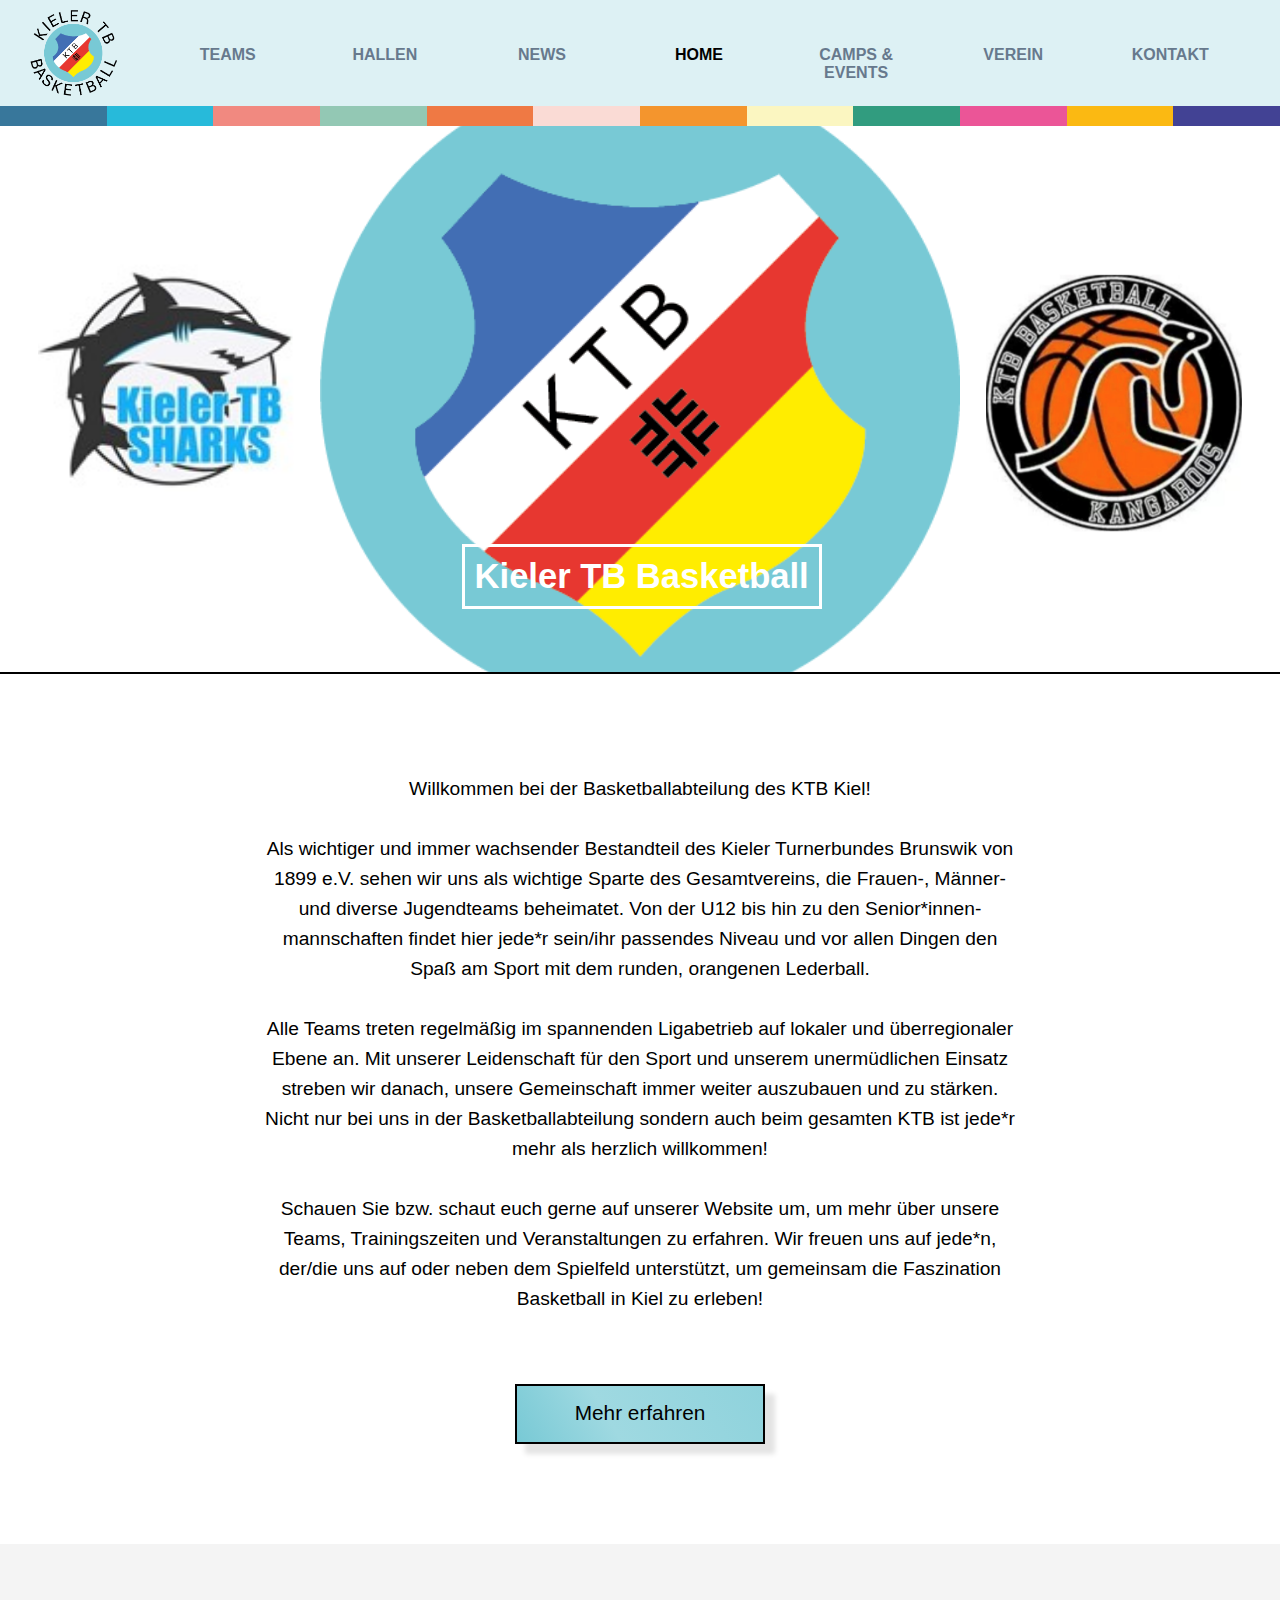
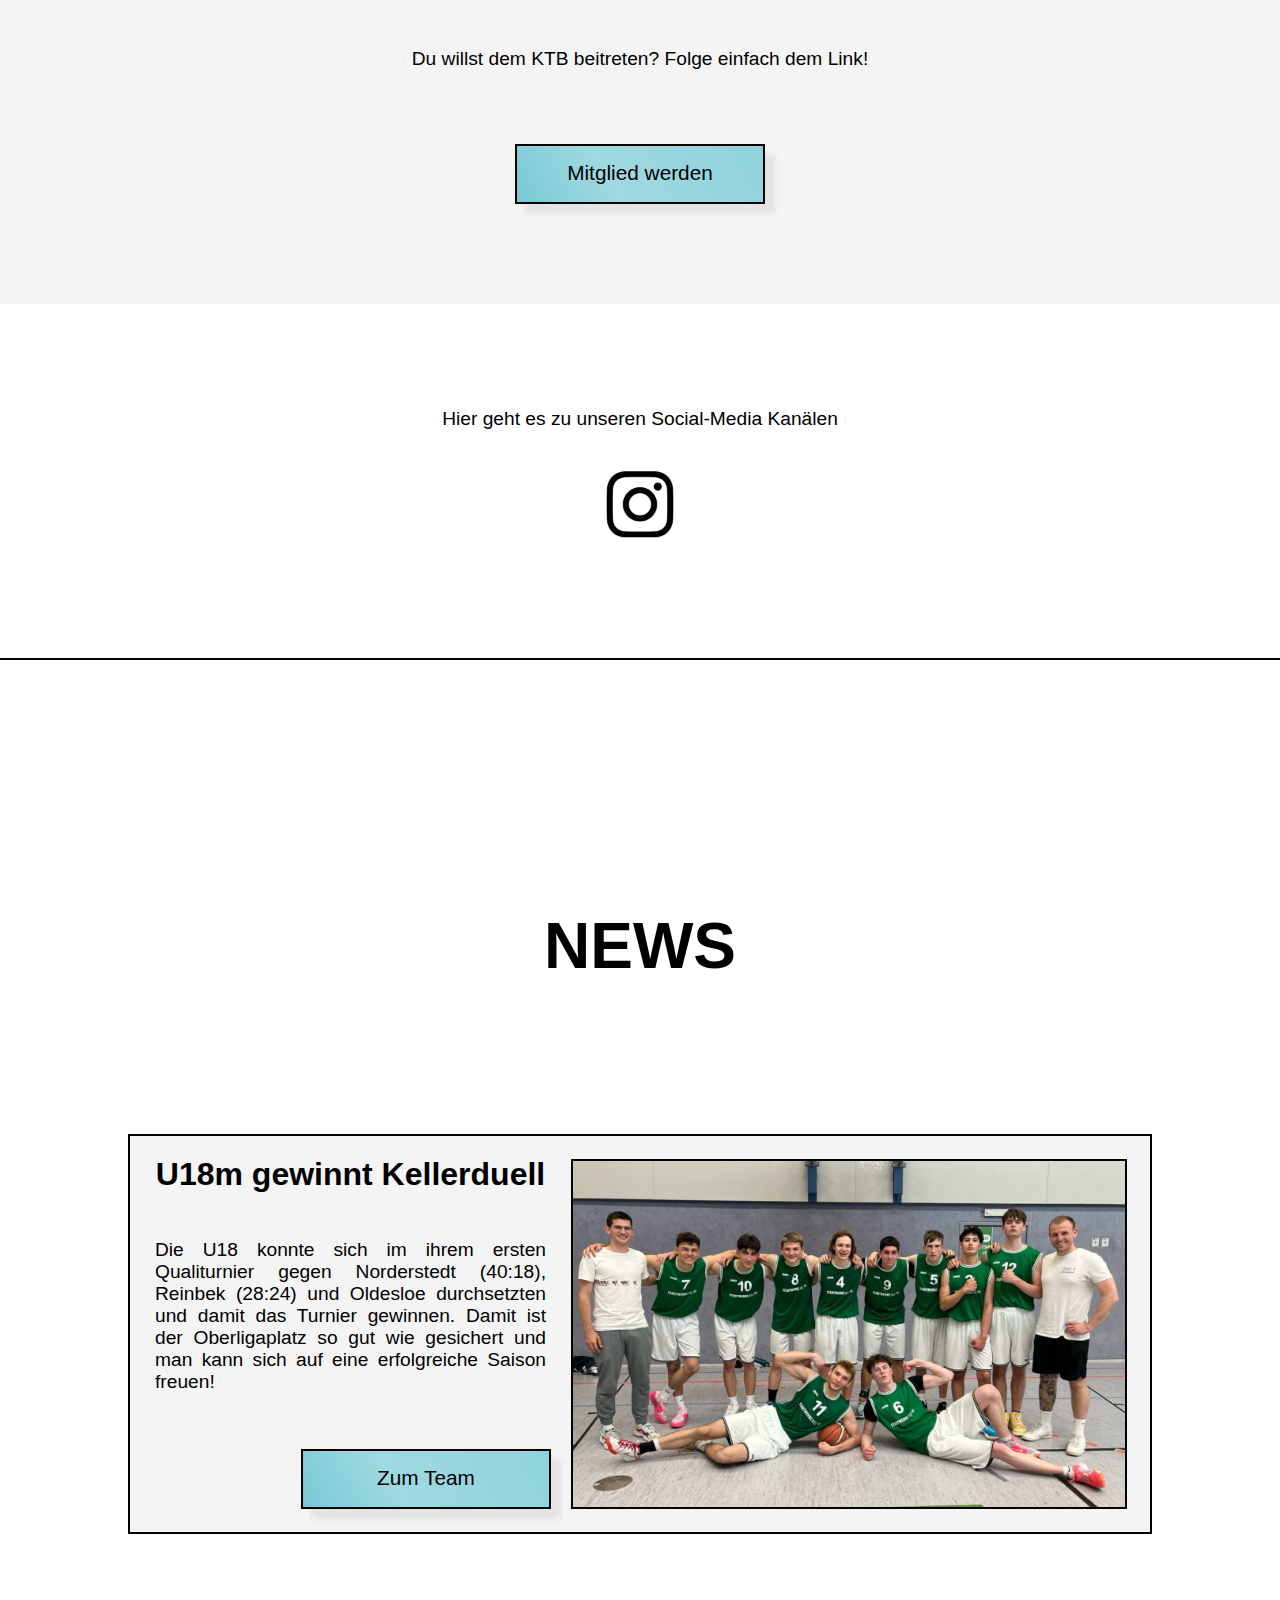
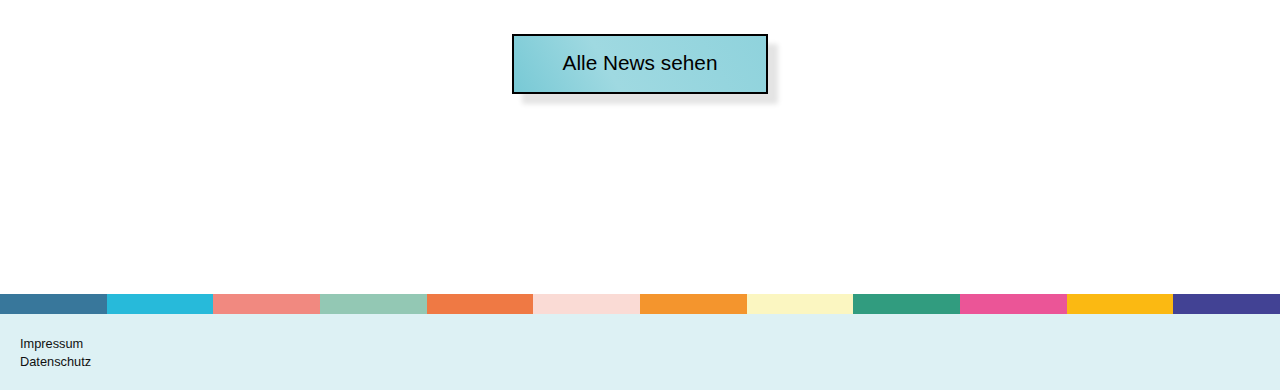
==== index.html @ 19afee9f "1" ====
<!DOCTYPE html>
<html lang="de">
  <head>
    <meta charset="utf-8" />
    <meta name="viewport" content="width=device-width, initial-scale=1.0" />
    <link rel="stylesheet" href="normalize.css" />
    <link rel="stylesheet" href="styles.css" />
    <title>Kieler-TB-Basketball/Home</title>
  </head>
  <body>
    <div class="header-breit">
      <header>
        <h2><a href="index.html"><img class="logo-hilfe" alt="ktb-logo" src="logo-hilfe.png"></a></h2>
        <nav class="nav-bar-breit">
          <ul class="nav-list">
            <a href="teams.html"><li class="nav-item">TEAMS</li></a>
              <a href="hallen.html"><li class="nav-item">HALLEN</li></a>
              <a href="news.html"><li class="nav-item">NEWS</li></a>
              <a href="index.html"><li class="active nav-item">HOME</li></a>
              <a href="camps-events.html"><li class="camps-events-nav-item">CAMPS & EVENTS</li></a>
              <a href="verein.html"><li class="nav-item">VEREIN</li></a>
              <a href="kontakt.html"><li class="nav-item">KONTAKT</li></a>
          </ul>
        </nav>
      </header>
    </div>
    
    <div class="header-schmal">
      <header class="header-schmal">
        <h2><a href="index.html"><img class="logo" alt="ktb-logo" src="ktb-logo.png"></a></h2>
        <h2><a href="index.html"><img class="logo-hilfe" alt="ktb-logo" src="logo-hilfe.png">Kieler TB Basketball</a></h2>
        <div class="nav-dropdown">
          <button class="nav-dropbtn">
            <hr>
            <hr>
            <hr>
          </button>
          <div class="nav-dropdown-content">
            <a href="teams.html">TEAMS</a>
            <a href="hallen.html">HALLEN</a>
            <a href="news.html">NEWS</a>
            <a class="active" href="index.html">HOME</a>
            <a href="camps-events.html">CAMPS & EVENTS</a>
            <a href="verein.html">VEREIN</a>
            <a href="kontakt.html">KONTAKT</a>
          </div>
        </div>
      </header>
    </div>
    <div class="bunte-linie-header-home"></div>

    <main>
      <section class="home-section-1">
        <img class="home-sharks-img" src="sharks-logo.jpg" alt="sharks-logo">
        <img class="home-ktb-img" src="ktb-logo.png" alt="ktb-logo">
        <img class="home-kangaroos-img" src="kangaroos-logo.jpg" alt="kangaroos-logo">
        <div><b>Kieler TB Basketball</b></div>
      </section>
      <section class="home-section-2">
        <p>Willkommen bei der Basketballabteilung des KTB Kiel!<br><br>

          Als wichtiger und immer wachsender Bestandteil des Kieler Turnerbundes Brunswik von 1899 e.V. sehen wir uns als wichtige Sparte des Gesamtvereins, die Frauen-, Männer- und diverse Jugendteams beheimatet. Von der U12 bis hin zu den Senior*innen-mannschaften findet hier jede*r sein/ihr passendes Niveau und vor allen Dingen den Spaß am Sport mit dem runden, orangenen Lederball. <br><br>
          
          Alle Teams treten regelmäßig im spannenden Ligabetrieb auf lokaler und überregionaler Ebene an. Mit unserer Leidenschaft für den Sport und unserem unermüdlichen Einsatz streben wir danach, unsere Gemeinschaft immer weiter auszubauen und zu stärken. Nicht nur bei uns in der Basketballabteilung sondern auch beim gesamten KTB ist jede*r mehr als herzlich willkommen! <br><br>
          
          Schauen Sie bzw. schaut euch gerne auf unserer Website um, um mehr über unsere Teams, Trainingszeiten und Veranstaltungen zu erfahren. Wir freuen uns auf jede*n, der/die uns auf oder neben dem Spielfeld unterstützt, um gemeinsam die Faszination Basketball in Kiel zu erleben!
        </p>
        <a class="link" target="_blank" href="https://kieler-tb.de/">
          <div>Mehr erfahren</div>
        </a>
      </section>
      <section class="home-section-3">
        <p>Du willst dem KTB beitreten? Folge einfach dem Link!
        </p>
        <a class="link" target="_blank" href="https://kieler-tb.de/online-anmeldung/">
          <div>Mitglied werden</div>
        </a>
      </section>
      <section class="home-section-4">
        <p>Hier geht es zu unseren Social-Media Kanälen
        </p>
        <div>
          <a class="link" target="_blank" href="https://www.instagram.com/ktbsharks/?hl=de">
            <img class="ig-logo" src="instagram-logo.png">
          </a>
        </div>
      </section>
      <section class="home-section-5">
        <h3>NEWS</h3>
        <div id="news-u18m" class="news-1">
          <h4>U18m gewinnt Kellerduell</h4>
          <img alt="bild folgt" src="u18m-teamfoto.jpg">
          <p>Die U18 konnte sich im ihrem ersten Qualiturnier gegen Norderstedt (40:18), Reinbek (28:24) und Oldesloe durchsetzten und damit das Turnier gewinnen. Damit ist der Oberligaplatz so gut wie gesichert und man kann sich auf eine erfolgreiche Saison freuen!
          </p> 
          <a href="teams.html#u18m"><div>Zum Team</div></a>
        </div>

        <a class="link" href="news.html">
          <div>Alle News sehen</div>
        </a>
      </section>
    </main>
    <div class="bunte-linie-footer"></div>
    <footer>
      <p><a href="impressum.html" class="impressum">Impressum</a></p>
      <p><a href="datenschutz.html" class="datenschutz">Datenschutz</a></p>
    </footer>
  </body>
</html>
---- styles.css ----
/*TODO
    kontaktformular sendet leere mail
*/

/** Chrome & Edge *//** Chrome & Edge *//** Chrome & Edge *//** Chrome & Edge *//** Chrome & Edge *//** Chrome & Edge *//** Chrome & Edge *//** Chrome & Edge */

@media screen and (-webkit-min-device-pixel-ratio: 0) and (min-resolution: 0.001dpcm) {
    
    @media only screen and (max-width: 1000px) and (min-width: 756px) {
        .camps-events-nav-item {
            padding-top: 12px;
            display: block;
            height: 55px;
            text-align: center;
            margin-top: 0px;
            font-weight: bold;
            color: #67798D;
            transition: color 0.2s linear;
        }
    }

    @media only screen and (min-width: 1001px) {

        .camps-events-nav-item {
            padding-top: 20px;
            display: block;
            height: 55px;
            text-align: center;
            margin-top: 0px;
            font-weight: bold;
            color: #67798D;
            transition: color 0.2s linear;
        }
    }

    @media only screen and (min-width: 800px) {

        html {
            scroll-behavior: smooth;
            overflow-x: hidden;
        }

        a {
            text-decoration: none;
        }
        
        ul {
            list-style-type: none;
        }
        
        body {
            background: var(--color-4);
            color: var(--color-2);
            font-family: Helvetica;
            margin: 0;
            padding: 0;
            width: 100%;
            overflow-x: hidden;
        }

        .header-schmal {
            display: none;
        }
        
        header {
            width: calc(100vw + 20px);
            height: 106px;
            background-color: #DDF1F4;
            display: flex;
            justify-content: space-between;
            align-items: center;
            position: fixed;
            top: 0;
            margin-left: -20px;
            padding-right: 20px;
            z-index: 10;
        }
            
        header h2 a {
            font-size: 3rem;
            text-decoration: none;
            color: var(--color-6);
            font-weight: bold;
            padding-left: 20px;
        }
        
        .logo-hilfe {
            height: 100px;
            background-color: transparent;
            padding: 0.4rem;
            padding: 12px 20px 0 30px;
            z-index: 0;
        }
            
        .nav-bar-breit {
            width: 100%;
            height: 100px;
        }
            
        .nav-list {
            display: flex;
            justify-content: space-evenly;
            flex-wrap: wrap;
            align-items: center;
            padding-inline-start: 0;
            margin-block: 0;
            height: 100%;
        }
            
        .nav-item {
            padding-top: 20px;
            display: block;
            height: 55px;
            text-align: center;
            margin-top: 0px;
            font-weight: bold;
            color: #67798D;
            transition: color 0.2s linear;
        }
            
        .nav-item:hover {
            cursor: pointer;
            color: var(--color-2);
        }

        .camps-events-nav-item:hover {
            cursor: pointer;
            color: var(--color-2);
        }
        
        .active {
            color: var(--color-2);
        }
        
        ul > a {
            color: inherit;
            text-decoration: none;
            width: 12%;
        }
        
        h1 {
            font-size: 1.5rem;
        }

        h3 {
            font-size: 4rem;
            text-align: center;
            padding: 50px;
            margin-top: 200px;
        }
        
        main {
            margin-top: 70px;
        }
        
        footer {
            background-color: #DDF1F4;
            margin-top: 200px;
            width: 100%;
            padding: 20px;
        }

        footer > p > a {
            font-size: 0.8rem;
            color: #101010;
        }

        .bunte-linie-header {
            position: fixed;
            height: 20px;
            width: 100vw;
            background-color: #DDF1F4;
            margin-top: 106px;
            background: linear-gradient(
                90deg, 
                #38779B 8.3333%, 
                #27BADA 8.333%, #27BADA 16.666%, 
                #F18980 16.666%, #F18980 25%, 
                #93C8B4 25%, #93C8B4 33.333%,
                #EF7944 33.333%, #EF7944 41.666%,
                #FADBD5 41.666%, #FADBD5 50%,
                #F4952D 50%, #F4952D 58.333%,
                #FBF6C1 58.333%, #FBF6C1 66.666%,
                #319C7F 66.666%, #319C7F 75%,
                #EB5597 75%, #EB5597 83.333%,
                #FBB912 83.333%, #FBB912 91.666%,
                #424294 91.666%, #424294 100%
            );
            z-index: 1000;
        }

        .bunte-linie-header-home {
            position: fixed;
            height: 20px;
            width: 100vw;
            background-color: #DDF1F4;
            margin-top: 106px;
            background: linear-gradient(
                90deg, 
                #38779B 8.3333%, 
                #27BADA 8.333%, #27BADA 16.666%, 
                #F18980 16.666%, #F18980 25%, 
                #93C8B4 25%, #93C8B4 33.333%,
                #EF7944 33.333%, #EF7944 41.666%,
                #FADBD5 41.666%, #FADBD5 50%,
                #F4952D 50%, #F4952D 58.333%,
                #FBF6C1 58.333%, #FBF6C1 66.666%,
                #319C7F 66.666%, #319C7F 75%,
                #EB5597 75%, #EB5597 83.333%,
                #FBB912 83.333%, #FBB912 91.666%,
                #424294 91.666%, #424294 100%
            );
        }


        .bunte-linie-footer {
            position: relative;
            top: 200px;
            height: 20px;
            width: 100vw;
            background-color: #DDF1F4;
            background: linear-gradient(
                90deg, 
                #38779B 8.3333%, 
                #27BADA 8.333%, #27BADA 16.666%, 
                #F18980 16.666%, #F18980 25%, 
                #93C8B4 25%, #93C8B4 33.333%,
                #EF7944 33.333%, #EF7944 41.666%,
                #FADBD5 41.666%, #FADBD5 50%,
                #F4952D 50%, #F4952D 58.333%,
                #FBF6C1 58.333%, #FBF6C1 66.666%,
                #319C7F 66.666%, #319C7F 75%,
                #EB5597 75%, #EB5597 83.333%,
                #FBB912 83.333%, #FBB912 91.666%,
                #424294 91.666%, #424294 100%
            );
        }
    }

    @media only screen and (max-width: 799px) {

        html {
            scroll-behavior: smooth;
            overflow-x: hidden;
        }

        a {
            text-decoration: none;
        }
        
        ul {
            list-style-type: none;
        }
        
        body {
            background: var(--color-4);
            color: var(--color-2);
            font-family: Helvetica;
            margin: 0;
            padding: 0;
            width: 100vw;
            overflow-x: hidden;
        }

        .header-breit {
            display: none;
        }
        
        header {
            width: calc(100vw + 20px);
            height: 106px;
            background-color: #DDF1F4;
            display: flex;
            justify-content: space-between;
            align-items: center;
            position: fixed;
            top: 0;
            margin-left: -20px;
            padding-right: 20px;
            z-index:10;
        }

        .kontakt-header {
            width: calc(100vw + 20px);
            height: 106px;
            background-color: #DDF1F4;
            display: flex;
            justify-content: space-between;
            align-items: center;
            position: fixed;
            top: 0;
            margin-left: -20px;
            padding-right: 20px;
            z-index:10;
        }
            
        header h2 a {
            font-size: 4vw;
            text-decoration: none;
            color: var(--color-6);
            font-weight: bold;
            padding-left: 20px;
            padding-bottom: 100px;
            margin-left: -10vw;
        }
        
        .logo {
            height: 100px;
            background-color: transparent;
            padding: 0.4rem;
            padding: 12px 20px 0 30px;
            z-index: 0;
            margin-left: 10vw;
        }

        .logo-hilfe {
            display: none;
        }

        .nav-dropbtn {
            background-color: #DDF1F4;
            border: 2px solid var(--color-2);
            border-radius: 10px;
            color: var(--color-2);
            padding: 16px;
            font-size: 2rem;
            cursor: pointer;
            width: 70px;
            height: 50px;
            z-index: 2000;
        }

        .nav-dropbtn > hr {
            width: 30px;
            border: 1px solid var(--color-2);
            position: relative;
        }

        .nav-dropbtn > hr:nth-last-of-type(1) {
            top: -10px;
        }

        .nav-dropbtn > hr:nth-last-of-type(2) {
            top: 0px;
        }

        .nav-dropbtn > hr:nth-last-of-type(3) {
            top: 10px;
        }

        .nav-dropdown {
            position: relative;
            display: inline-block;
            height: 50px;
            z-index: 2000;
        }

        .nav-dropdown-content {
            position: absolute;
            background-color: #DDF1F4;
            border: 2px solid black;
            opacity: 0;
            transition: all 0.25s ease-in; /* here */
            transform: translateY(-10px); /* here */
            margin-top: 2px;
            margin-left: calc(70px - 30vw);
            width: 30vw;
            z-index: 2000;
            pointer-events: none;
        }

        .active {
            color: var(--color-2) !important;
        }

        .nav-dropdown-content > a {
            color: #67798D;
            padding: 12px 16px;
            text-decoration: none;
            display: block;
            transition: color 0.3s;
        }

        .nav-dropdown-content > a:hover {
            color: var(--color-2);
        }

        .nav-dropdown:hover .nav-dropdown-content {
            transform: translateY(0); /* here */
            opacity: 1; /* here */
            z-index: 2000;
            pointer-events: all;
        }

        .nav-dropdown:hover {
            height: 200px;
            margin-top: 150px;
        }
        
        h1 {
            font-size: 1.5rem;
        }

        h3 {
            font-size: 4rem;
            text-align: center;
            padding: 50px;
            margin-top: 200px;
        }
        
        main {
            margin-top: 70px;
        }
        
        footer {
            background-color: #DDF1F4;
            margin-top: 200px;
            width: 100%;
            padding: 20px;
        }

        footer > p > a {
            font-size: 0.8rem;
            color: #101010;
        }

        .bunte-linie-header {
            position: fixed;
            height: 20px;
            width: 100vw;
            background-color: #DDF1F4;
            margin-top: 106px;
            background: linear-gradient(
                90deg, 
                #38779B 12.5%, 
                #27BADA 12.5%, #27BADA 25%, 
                #F18980 25%, #F18980 37.5%, 
                #93C8B4 37.5%, #93C8B4 50%,
                #EF7944 50%, #EF7944 62.5%,
                #FADBD5 62.5%, #FADBD5 75%,
                #F4952D 75%, #F4952D 87.5%,
                #FBF6C1 87.5%, #FBF6C1 100%
            );
            z-index: 1;
        }

        .bunte-linie-header-home {
            position: fixed;
            height: 20px;
            width: 100vw;
            background-color: #DDF1F4;
            margin-top: 106px;
            background: linear-gradient(
                90deg, 
                #38779B 12.5%, 
                #27BADA 12.5%, #27BADA 25%, 
                #F18980 25%, #F18980 37.5%, 
                #93C8B4 37.5%, #93C8B4 50%,
                #EF7944 50%, #EF7944 62.5%,
                #FADBD5 62.5%, #FADBD5 75%,
                #F4952D 75%, #F4952D 87.5%,
                #FBF6C1 87.5%, #FBF6C1 100%
            );
        }

        .bunte-linie-footer {
            position: relative;
            top: 200px;
            height: 20px;
            width: 100vw;
            background-color: #DDF1F4;
            background: linear-gradient(
                90deg, 
                #38779B 12.5%, 
                #27BADA 12.5%, #27BADA 25%, 
                #F18980 25%, #F18980 37.5%, 
                #93C8B4 37.5%, #93C8B4 50%,
                #EF7944 50%, #EF7944 62.5%,
                #FADBD5 62.5%, #FADBD5 75%,
                #F4952D 75%, #F4952D 87.5%,
                #FBF6C1 87.5%, #FBF6C1 100%
            );
        }
    }

    *  {
        font-size: 16px;
        font-family: Arial, sans-serif;
        box-sizing: border-box;
        padding: 0;
        margin: 0;

        --color-1: #78C9D5;
        --color-2: black;
        --color-3: #f4f4f4;
        --color-4: white;
        --color-5: #e4e4e4;
    }


    /*TEAMS*//*TEAMS*//*TEAMS*//*TEAMS*//*TEAMS*//*TEAMS*//*TEAMS*//*TEAMS*//*TEAMS*//*TEAMS*//*TEAMS*//*TEAMS*//*TEAMS*//*TEAMS*//*TEAMS*//*TEAMS*/

    @media only screen and (max-width: 599px) {

        .teams-section-1 {
            background: linear-gradient(
                var(--color-4) 70%, var(--color-3)
            );
            height: 500px;
            width: 100vw;
        }

        .teams-section-3 {
            background: linear-gradient(
                var(--color-3), var(--color-4)
            );
            height: 50px;
            width: 100vw;
        }

        /* Style The Dropdown Button */
        .dropbtn-1, .dropbtn-2, .dropbtn-3, .dropbtn-4{
            background-color: var(--color-3);
            color: var(--color-2);
            padding: 16px;
            font-size: 16px;
            border: 2px solid var(--color-2);
            cursor: pointer;
            width: 40vw;
            height: 70px;
            margin-left: 30vw;
            margin-top: 20px;
            transition: all 0.25s ease-in;
        }

        /* Dropdown Content (Hidden by Default) */
        .dropdown-content-1, .dropdown-content-2, .dropdown-content-3, .dropdown-content-4 {
            opacity: 0;
            position: absolute;
            background-color: #f9f9f9;
            border: 2px solid var(--color-2);
            z-index: 1;
            margin-top: -2px;
            margin-left: 30vw;
            width: 30vw;
            transition: all 0.25s ease-in; /* here */
            transform: translateY(-10px); /* here */
        }

        /* Links inside the dropdown */
        .dropdown-content-1 > a > div, .dropdown-content-2 > a > div, .dropdown-content-3 > a > div, .dropdown-content-4 > a > div  {
            color: var(--color-2);
            padding: 12px 16px;
            text-decoration: none;
            display: block;
            transition: color 0.3s;
        }

        .dropdown-content-1 > a > div:hover, .dropdown-content-2 > a > div:hover, .dropdown-content-3 > a > div:hover, .dropdown-content-4 > a > div:hover  {
            color: var(--color-1);
        }

        /* Change color of dropdown links on hover */
        .dropdown-content a:hover {background-color: #f1f1f1}

        /* Show the dropdown menu on hover */
        .dropdown-1:hover .dropdown-content-1 {
            transform: translateY(0); /* here */
            opacity: 1; /* here */
        }

        .dropdown-2:hover .dropdown-content-2 {
            transform: translateY(0); /* here */
            opacity: 1; /* here */
        }

        .dropdown-3:hover .dropdown-content-3 {
            transform: translateY(0); /* here */
            opacity: 1; /* here */
        }

        .dropdown-4:hover .dropdown-content-4 {
            transform: translateY(0); /* here */
            opacity: 1; /* here */
        }  

        .dropdown-1:hover ~ .dropdown-2 > .dropbtn-2 {
            margin-top: 150px;
        }

        .dropdown-2:hover ~ .dropdown-3 > .dropbtn-3 {
            margin-top: 150px;
        }

        .dropdown-3:hover ~ .dropdown-4 > .dropbtn-4 {
            margin-top: 250px;
        }

    }

    @media only screen and (max-width: 599px){

        .teams-section-2 {
            background-color: var(--color-3);
            padding-top: 50px;
            padding-bottom: 100px;
        }

        .teams-section-2a {
            background-color: var(--color-4);
            border: 2px solid var(--color-2);
            width: 90vw;
            height: fit-content;
            margin: 50px auto;
            scroll-margin-top: 140px;
        }

        .teams-section-2a > h4 {
            font-size: 2rem;
            text-align: center;
            margin: 30px 20px 0 20px;
        }

        .teams-section-2a > img {
            top: 450px;
            width: 80vw;
            height: 50.4vw;
            border: 2px solid var(--color-2);
            box-shadow: 10px 10px 5px var(--color-3);
            margin: 20px 0 0 20px;
        }

        .teams-section-2a > hr {
            display: none;
        }

        .teams-section-2a > div > h5 > b {
            font-size: 1.3rem;
            margin-left: 20px;
        }

        .teams-table {
            width: 80vw;
            max-width: 350px;
            overflow-x: auto;
        }

        .teams-table, th, td {
            border: 2px solid var(--color-2);
            border-collapse: collapse;
            padding: 5px;
            margin: 5px 20px 0 20px;
        }

        .teams-th {
            font-size: 1.2rem;
        }

        .teams-kontakt {
            position: relative;
            top: -240px;
            grid-area: 4 / 1 / 4 / 1;
            margin-top: 290px;
            margin-left: 20px;
            width: 300px;
        }

        .teams-kontakt > p > b {
            font-size: 1.3rem;
            font-weight: 800;
        }

        .teams-kontakt > p:last-of-type  {
            font-size: 1.2rem;
            margin-top: 10px;
        }

        .teams-kontakt > a:hover {
            color: var(--color-1);
        }

        .teams-kontakt > a {
            color: var(--color-2);
            transition: color 0.2s;
            font-size: 1.2rem;
            margin-left: 3px;
        }

        .teams-section-2a > a {
            grid-area: 4 / 3 / 4 / 3;
        }

        .teams-section-2a > a > div {
            background: linear-gradient(
                60deg, var(--color-1), #9FD9E1 20%, var(--color-1)
            )var(--x, 0)/ 200%;
            width: 70%;
            min-width: 190px;
            padding-top: 15px;
            height: 60px;
            margin: -180px 20px 20px 13vw;
            text-align: center;
            border: 2px solid var(--color-2);
            color: var(--color-2);
            font-size: 1.3rem;
            transition: 0.5s;
            box-shadow: 10px 10px 5px var(--color-5);
        }

        .teams-section-2a > a > div:hover {
            --x: 100%; 
        }

        .teams-section-2a > p:first-of-type {
            font-size: 1rem;
            margin: 30px 20px 30px 20px;
            width: 80vw;
            text-align: justify;
            overflow-y: overlay;
            scrollbar-color: var(--color-1);
        }

    }


    @media only screen and (min-width: 1218px) {

        .teams-section-2 {
            background-color: var(--color-3);
            padding-top: 50px;
            padding-bottom: 100px;
        }

        .teams-section-2a {
            background-color: var(--color-4);
            border: 2px solid var(--color-2);
            width: 90vw;
            height: calc(710px + 20vw);
            margin: 50px auto;
            display: grid;
            grid-template-columns: 1fr 1fr 1fr;
            grid-template-rows: 0.5fr 3fr 2fr 1fr;
            scroll-margin-top: 140px;
        }

        .teams-section-2a > h4 {
            grid-area: 1 / 1 / 1 / 4;
            font-size: 2rem;
            text-align: center;
            margin-top: 30px;
        }

        .teams-section-2a > img {
            grid-area: 2 / 1 / 2 / 3;
            width: 50vw;
            height: 31.5vw;
            border: 2px solid var(--color-2);
            box-shadow: 10px 10px 5px var(--color-3);
            margin: 20px 0 0 20px;
        }

        .teams-section-2a > hr:first-of-type {
            grid-area: 3 / 1 / 5 / 1;
            width: 0;
            height: 94%;
            border: 1px solid var(--color-2);
            margin: 12px 0 0 calc(300px + 5vw);
        }

        .teams-section-2a > hr:last-of-type {
            grid-area: 3 / 2 / 5 / 2;
            width: 0;
            height: 94%;
            border: 1px solid var(--color-2);
            margin: 12px 0 0 calc(-252px + 21vw);
        }

        .teams-section-2a > div {
            grid-area: 3 / 1 / 5 / 1;
        }

        .teams-section-2a > div > h5 > b {
            font-size: 1.3rem;
            margin-left: 20px;
        }

        .teams-section-2a > div > h5 {
            margin: 40px 20px 0 0;
        }

        .teams-table {
            width: 300px;
        }

        .teams-table, th, td {
            border: 2px solid var(--color-2);
            border-collapse: collapse;
            padding: 10px;
            margin-left: 20px;
            margin-top: 5px;
        }

        .teams-kontakt {
            grid-area: 3 / 2 / 5 / 2;
            margin-top: 40px;
            margin-left: calc(270px + 10vw);
            width: 19vw;
        }

        .teams-kontakt > p > b {
            font-size: 1.3rem;
            font-weight: 800;
        }

        .teams-kontakt > p:last-of-type  {
            font-size: 1.2rem;
            margin-top: 10px;
        }

        .teams-kontakt > a:hover {
            color: var(--color-1);
        }

        .teams-kontakt > a {
            color: var(--color-2);
            transition: color 0.2s;
            font-size: 1.2rem;
            margin-left: 3px;
        }

        .teams-section-2a > a {
            grid-area: 4 / 1 / 4 / 1;
        }

        .teams-section-2a > a > div {
            background: linear-gradient(
                60deg, var(--color-1), #9FD9E1 20%, var(--color-1)
            )var(--x, 0)/ 200%;
            width: 50%;
            min-width: 250px;
            max-width: 300px;
            padding-top: 15px;
            height: 60px;
            margin-left: 20px;
            margin-top: 55px;
            text-align: center;
            border: 2px solid var(--color-2);
            color: var(--color-2);
            font-size: 1.3rem;
            transition: 0.5s;
            box-shadow: 10px 10px 5px var(--color-5);
        }

        .teams-section-2a > a > div:hover {
            --x: 100%; 
        }

        .teams-section-2a > p:first-of-type {
            grid-area: 2 / 3 / 4 / 3;
            margin-left: calc(-50px - 12vw);
            margin-top: 20px;
            width: 150%;
            text-align: justify;
            font-size: 1rem;
        }

        .klein {
            font-size: 0.8rem;
        }

    }

    @media only screen and (min-width: 600px) and (max-width: 1217px){

        .hide {
            display: none;
        }

        .teams-section-2 {
            background-color: var(--color-3);
            padding-top: 50px;
            padding-bottom: 100px;
        }

        .teams-section-2a {
            background-color: var(--color-4);
            border: 2px solid var(--color-2);
            width: 90vw;
            height: calc(670px + 20vw);
            margin: 50px auto;
            display: grid;
            grid-template-columns: 1fr 1fr 1fr;
            grid-template-rows: 1fr 3fr 2fr 1fr;
            scroll-margin-top: 140px;
        }

        .teams-section-2a > h4 {
            grid-area: 1 / 1 / 1 / 4;
            font-size: 2rem;
            text-align: center;
            margin-top: 30px;
        }

        .teams-section-2a > img {
            top: 450px;
            grid-area: 2 / 1 / 2 / 3;
            width: 50vw;
            height: 31.5vw;
            border: 2px solid var(--color-2);
            box-shadow: 10px 10px 5px var(--color-3);
            margin: 20px 0 0 20px;
        }

        .teams-section-2a > hr:first-of-type {
            grid-area: 3 / 1 / 5 / 1;
            width: 49.5vw;
            height: 0;
            border: 1px solid var(--color-2);
            margin-left: 12px;
            position: relative;
            top: calc(-230px + 10vw);
            
        }

        .teams-section-2a > hr:last-of-type {
            grid-area: 2 / 1 / 2 / 3;
            width: 0;
            /*height: 92%;*/
            height: calc(646px - 11.5vw - 90px);
            border: 1px solid var(--color-2);
            margin: calc(31.5vw + 30px) 0 0 calc(50vw + 18px);
            
        }

        .teams-section-2a > div {
            grid-area: 3 / 1 / 5 / 1;
        }

        .teams-section-2a > div > h5 > b {
            font-size: 1.3rem;
            margin-left: 20px;
        }

        .teams-section-2a > div > h5 {
            position: relative;
            top: calc(-540px + 10vw);
        }

        .teams-table {
            width: 280px;
            position: relative;
            top: calc(-540px + 10vw);
        }

        .teams-table, th, td {
            border: 2px solid var(--color-2);
            border-collapse: collapse;
            padding: 5px;
            margin: 5px 20px 0 20px;
        }

        .teams-th {
            font-size: 1.2rem;
        }

        .teams-kontakt {
            position: relative;
            top: calc(-500px + 10vw);
            grid-area: 4 / 1 / 4 / 1;
            margin-top: 290px;
            margin-left: 20px;
            width: 300px;
        }

        .teams-kontakt > p > b {
            font-size: 1.3rem;
            font-weight: 800;
        }

        .teams-kontakt > p:last-of-type  {
            font-size: 1.2rem;
            margin-top: 10px;
        }

        .teams-kontakt > a:hover {
            color: var(--color-1);
        }

        .teams-kontakt > a {
            color: var(--color-2);
            transition: color 0.2s;
            font-size: 1.2rem;
            margin-left: 3px;
        }

        .teams-section-2a > a {
            grid-area: 4 / 3 / 4 / 3;
        }

        .teams-section-2a > a > div {
            background: linear-gradient(
                60deg, var(--color-1), #9FD9E1 20%, var(--color-1)
            )var(--x, 0)/ 200%;
            width: 70%;
            min-width: 190px;
            padding-top: 15px;
            height: 60px;
            margin-left: calc(-210px + 10vw);
            margin-right: 20px;
            margin-top: -270px;
            text-align: center;
            border: 2px solid var(--color-2);
            color: var(--color-2);
            font-size: 1.3rem;
            transition: 0.5s;
            box-shadow: 10px 10px 5px var(--color-5);
        }

        .teams-section-2a > a > div:hover {
            --x: 100%; 
        }

        .teams-section-2a > p:first-of-type {
            font-size: 1rem;
            margin: 30px 25px 100px calc(-15vw - 60px);
            width: 250%;
            text-align: justify;
            overflow-y: overlay;
            scrollbar-color: var(--color-1);
        }

    }

    @media only screen and (min-width: 600px) {

        .teams-section-1 {
            background: linear-gradient(
                var(--color-4) 70%, var(--color-3)
            );
            height: 200px;
            width: 100vw;
            display: flex;
            justify-content: space-evenly;
        }

        .teams-section-3 {
            background: linear-gradient(
                var(--color-3), var(--color-4)
            );
            height: 50px;
            width: 100vw;
        }

        /* Style The Dropdown Button */
        .dropbtn-1, .dropbtn-2, .dropbtn-3, .dropbtn-4 {
            background-color: var(--color-3);
            color: var(--color-2);
            padding: 16px;
            font-size: 16px;
            border: 2px solid var(--color-2);
            cursor: pointer;
            width: 20vw;
            height: 70px;
        }

        /* The container <div> - needed to position the dropdown content */
        .dropdown {
            position: relative;
            display: inline-block;
        }

        /* Dropdown Content (Hidden by Default) */
        .dropdown-content-1, .dropdown-content-2, .dropdown-content-3, .dropdown-content-4 {
            position: absolute;
            background-color: #f9f9f9;
            border: 2px solid var(--color-2);
            z-index: 1;
            margin-top: -2px;
            width: 18vw;
            opacity: 0;
            transition: all 0.25s ease-in; /* here */
            transform: translateY(-10px); /* here */
        }

        /* Links inside the dropdown */
        .dropdown-content-1 > a > div, .dropdown-content-2 > a > div, .dropdown-content-3 > a > div, .dropdown-content-4 > a > div  {
            color: var(--color-2);
            padding: 12px 16px;
            text-decoration: none;
            display: block;
            transition: color 0.3s;
        }

        .dropdown-content-1 > a > div:hover, .dropdown-content-2 > a > div:hover, .dropdown-content-3 > a > div:hover, .dropdown-content-4 > a > div:hover  {
            color: var(--color-1);
        }

        /* Change color of dropdown links on hover */
        .dropdown-content a:hover {background-color: #f1f1f1}

        /* Show the dropdown menu on hover */
        .dropdown-1:hover .dropdown-content-1 {
            transform: translateY(0); /* here */
            opacity: 1; /* here */
        }

        .dropdown-2:hover .dropdown-content-2 {
            transform: translateY(0); /* here */
            opacity: 1; /* here */
        }

        .dropdown-3:hover .dropdown-content-3 {
            transform: translateY(0); /* here */
            opacity: 1; /* here */
        }

        .dropdown-4:hover .dropdown-content-4 {
            transform: translateY(0); /* here */
            opacity: 1; /* here */
        }

        /* Change the background color of the dropdown button when the dropdown content is shown */
        .dropdown:hover .dropbtn {
            background-color: #3e8e41;
        }

    }


    /*HALLEN*//*HALLEN*//*HALLEN*//*HALLEN*//*HALLEN*//*HALLEN*//*HALLEN*//*HALLEN*//*HALLEN*//*HALLEN*//*HALLEN*//*HALLEN*//*HALLEN*//*HALLEN*/

    @media only screen and (min-width: 800px) {

        .hallen-maps-karte {
            width: 40%;
            height: 60vh;
            border: 2px solid var(--color-2);
            box-shadow: 10px 10px 5px var(--color-3);
        }

        .hallen-section-1 {
            display: flex;
            justify-content: space-evenly;
            margin: 20px;
        }

        .hallen-table, th, td {
            border: 2px solid var(--color-2);
            border-collapse: collapse;
            padding: 10px;
        }

        .hallen-table {
            width: 40%;
            height: 60vh;
            box-shadow: 10px 10px 5px var(--color-3);
        }

        th {
            background-color: var(--color-5);
            font-size: 1.5rem;
            text-align: left;
        }   

        .hallen-grau {
            background-color: var(--color-3);
        }

    }

    @media only screen and (max-width: 799px) {

        .hallen-maps-karte {
            width: 80vw;
            height: 60vh;
            border: 2px solid var(--color-2);
            box-shadow: 10px 10px 5px var(--color-3);
            margin-top: 20px;
            margin-left: calc(10vw - 20px);
        }

        .hallen-section-1 {
            margin: 20px;
        }

        .hallen-table, th, td {
            border: 2px solid var(--color-2);
            border-collapse: collapse;
            padding: 10px;
        }

        .hallen-table {
            width: 80vw;
            height: 60vh;
            box-shadow: 10px 10px 5px var(--color-3);
            margin: 20px auto;
        }

        th {
            background-color: var(--color-5);
            font-size: 1.5rem;
            text-align: left;
        }   

        .hallen-grau {
            background-color: var(--color-3);
        }

    }




    /*NEWS*//*NEWS*//*NEWS*//*NEWS*//*NEWS*//*NEWS*//*NEWS*//*NEWS*//*NEWS*//*NEWS*//*NEWS*//*NEWS*//*NEWS*//*NEWS*//*NEWS*//*NEWS*//*NEWS*//*NEWS*/

    @media only screen and (min-width:600px) {

        .news-filter-beschreibung {
            margin: 100px 0 0px 20vw;
            width: 40vw;
            max-width: 700px;
            border: 2px solid var(--color-2);
            background-color: var(--color-3);
            height: 70px;
            padding-left: 20px;
            padding-top: 20px;
            font-size: 1.3rem;
        }

        .news-dropdown {
            width: 20vw;
            height: 70px;
            margin-left: calc(5px + 60vw);
            z-index: 0;
            position: relative;
            display: inline-block;
            top: -70px;
        }

        .news-dropbtn {
            background-color: var(--color-3);
            color: var(--color-2);
            padding: 16px;
            font-size: 16px;
            border: 2px solid var(--color-2);
            cursor: pointer;
            width: 20vw;
            height: 70px;
            top:-143px;
            margin-left: calc(5px + 60vw);
            z-index: -1;
            position: relative;
            display: inline-block;
        }

        /* Dropdown Content (Hidden by Default) */
        .news-dropdown-content-1 {
            display: none;
            position: absolute;
            background-color: #f9f9f9;
            border: 2px solid var(--color-2);
            z-index: -1;
            margin-top: 68px;
            width: 18vw;
            height: 210px;
            overflow-y: scroll;
        }

        /* Links inside the dropdown */
        .news-dropdown-content-1 > a > div {
            color: var(--color-2);
            padding: 12px 16px;
            text-decoration: none;
            display: block;
            transition: color 0.3s;
        }

        .news-dropdown-content-1 > a > div:hover{
            color: var(--color-1);
        }

        /* Show the dropdown menu on hover */
        .news-dropdown:hover .news-dropdown-content-1 {
            display: block;
        }

        .news-ende {
            text-align: center;
        }

        .news-untertitel {
            margin-top: 100px;
        }

    }

    @media only screen and (max-width:599px) {

        .news-filter-beschreibung {
            margin: 100px 0 0px 10vw;
            width: 50vw;
            max-width: 700px;
            border: 2px solid var(--color-2);
            background-color: var(--color-3);
            height: 70px;
            padding-left: 20px;
            padding-top: 25px;
            font-size: 1rem;
        }

        .news-dropdown {
            width: 30vw;
            height: 70px;
            margin-left: calc(5px + 60vw);
            z-index: 0;
            position: relative;
            display: inline-block;
            top: -70px;
        }

        .news-dropbtn {
            background-color: var(--color-3);
            color: var(--color-2);
            padding: 16px;
            font-size: 16px;
            border: 2px solid var(--color-2);
            cursor: pointer;
            width: 30vw;
            height: 70px;
            top:-143px;
            margin-left: calc(5px + 60vw);
            z-index: -1;
            position: relative;
            display: inline-block;
        }

        /* Dropdown Content (Hidden by Default) */
        .news-dropdown-content-1 {
            display: none;
            position: absolute;
            background-color: #f9f9f9;
            border: 2px solid var(--color-2);
            z-index: -1;
            margin-top: 68px;
            width: 25vw;
            height: 210px;
            overflow-y: scroll;
        }

        /* Links inside the dropdown */
        .news-dropdown-content-1 > a > div {
            color: var(--color-2);
            padding: 12px 16px;
            text-decoration: none;
            display: block;
            transition: color 0.3s;
        }

        .news-dropdown-content-1 > a > div:hover{
            color: var(--color-1);
        }

        /* Show the dropdown menu on hover */
        .news-dropdown:hover .news-dropdown-content-1 {
            display: block;
        }

        .news-ende {
            text-align: center;
        }

        .news-untertitel {
            margin-top: 100px;
        }

    }



    @media only screen and (max-width:1000px) {

        .news-1 {
            background-color: var(--color-3);
            border: 2px solid var(--color-2);
            width: 80vw;
            max-width: 800px;
            height: calc(600px + 25vw);
            margin: 100px auto;
            display: block;
        }

        .news-1 > h4 {
            text-align: center;
            font-size: 2rem;
            margin-top: 30px;
        }

        .news-1 > p:first-of-type {
            font-size: 1.2rem;
            margin-right: 10px;
            margin-left: 7.8vw;
            height: 300px;
            overflow-y: scroll;
            width: 80%;
            text-align: justify;
        }

        .news-1 > a > div {
            background: linear-gradient(
                60deg, var(--color-1), #9FD9E1 20%, var(--color-1)
            )var(--x, 0)/ 200%;
            width: 20%;
            min-width: 250px;
            padding-top: 15px;
            height: 60px;
            margin: 20px auto 0 auto;
            text-align: center;
            border: 2px solid var(--color-2);
            color: var(--color-2);
            font-size: 1.3rem;
            transition: 0.5s;
            box-shadow: 10px 10px 5px var(--color-5);
        }

        .news-1 > a > div:hover {
            --x: 100%; 
        }

        .news-1 > img {
            border: 2px solid var(--color-2);
            width: 50vw;
            height: 31.5vw;
            margin-top: 30px;
            margin-bottom: 10px;
            margin: 30px 10px 10px 14vw;
        }

    }

    @media only screen and (min-width:1001px) {

        .news-1 {
            background-color: var(--color-3);
            border: 2px solid var(--color-2);
            width: 80vw;
            max-width: 1200px;
            min-width: 900px;
            height: 400px;
            margin: 100px auto;
            display: grid;
            grid-template-columns: 1fr 1fr 1fr;
            grid-template-rows: 1fr 2fr 1fr;
        }

        .news-1 > h4 {
            grid-area: 1 / 1 / 1 / 3;
            text-align: center;
            font-size: 2rem;
            margin: 20px 20px 0 20px;
        }

        .news-1 > p {
            grid-area: 2 / 1 / 2 / 3;
            margin: -270px 25px 100px 25px;
            font-size: 1.2rem;
            text-align: justify;
            overflow-y: scroll;
        }

        .news-1 > a {
            grid-area: 3 / 2 / 3 / 2;
        }

        .news-1 > a > div {
            background: linear-gradient(
                60deg, var(--color-1), #9FD9E1 20%, var(--color-1)
            )var(--x, 0)/ 200%;
            width: 20%;
            min-width: 250px;
            padding-top: 15px;
            height: 60px;
            margin: -75px 20px 0 0;
            text-align: center;
            border: 2px solid var(--color-2);
            color: var(--color-2);
            font-size: 1.3rem;
            transition: 0.5s;
            box-shadow: 10px 10px 5px var(--color-5);
        }

        .news-1 > a > div:hover {
            --x: 100%; 
        }

        .news-1 > img {
            border: 2px solid var(--color-2);
            width: 556px;
            height: 350px;
            margin-top: 23px;
            margin-right: 23px;
        }

    }


    /*default*/
    /*#n-alle, #n-herren-1, #n-herren-2, #n-herren-3, #n-damen-1, #n-damen-2, #n-damen-3, #n-u18m, #n-u16m, #n-u14m, #n-u12, #n-u10, #n-u18w, #n-u16w, #n-u14w {
        display: none;
    }*/

    #news-b-h1, #news-b-h2, #news-b-h3, #news-b-d1, #news-b-d2, #news-b-d3, #news-b-u18m, #news-b-u16m, #news-b-u14m,#news-b-u12,#news-b-u10,#news-b-u18w,#news-b-u16w,#news-b-u14w {
        display: none;
    }

    /*target: alle*/
    #n-alle:target ~ #news-h1, #n-alle:target ~ #news-h2, #n-alle:target ~ #news-h3, #n-alle:target ~ #news-d1, #n-alle:target ~ #news-d2, #n-alle:target ~ #news-d3, #n-alle:target ~ #news-u18m, #n-alle:target ~ #news-u16m, #n-alle:target ~ #news-u14m, #n-alle:target ~ #news-u12, #n-alle:target ~ #news-u10, #n-alle:target ~ #news-u18w, #n-alle:target ~ #news-u16w, #n-alle:target ~ #news-u14w {
        display: grid;
    }

    #n-alle:target ~ .news-filter > #news-b-alle {
        display: block;
        margin-top: -400px;
    }

    #n-alle:target ~ #news-b-h1, #n-alle:target ~ #news-b-h2, #n-alle:target ~ #news-b-h3, #n-alle:target ~ #news-b-d1, #n-alle:target ~ #news-b-d2, #n-alle:target ~ #news-b-d3, #n-alle:target ~ #news-b-u18m, #n-alle:target ~ #news-b-u16m, #n-alle:target ~ #news-b-u14m, #n-alle:target ~ #news-b-u12, #n-alle:target ~ #news-b-u10, #n-alle:target ~ #news-b-u18w, #n-alle:target ~ #news-b-u16w, #n-alle:target ~ #news-b-u14w {
        display: none;
    }

    /*target: herren 1*/
    #n-herren-1:target ~ #news-h1 {
        display: grid;
    }

    #n-herren-1:target ~ #news-h2, #n-herren-1:target ~ #news-h3, #n-herren-1:target ~ #news-d1, #n-herren-1:target ~ #news-d2, #n-herren-1:target ~ #news-d3, #n-herren-1:target ~ #news-u18m, #n-herren-1:target ~ #news-u16m, #n-herren-1:target ~ #news-u14m, #n-herren-1:target ~ #news-u12, #n-herren-1:target ~ #news-u10, #n-herren-1:target ~ #news-u18w, #n-herren-1:target ~ #news-u16w, #n-herren-1:target ~ #news-u14w {
        display: none;
    }

    #n-herren-1:target ~ #news-b-h1 {
        display: block;
    }

    #n-herren-1:target ~ #news-b-alle, #n-herren-1:target ~ #news-b-h2, #n-herren-1:target ~ #news-b-h3, #n-herren-1:target ~ #news-b-d1, #n-herren-1:target ~ #news-b-d2, #n-herren-1:target ~ #news-b-d3, #n-herren-1:target ~ #news-b-u18m, #n-herren-1:target ~ #news-b-u16m, #n-herren-1:target ~ #news-b-u14m, #n-herren-1:target ~ #news-b-u12, #n-herren-1:target ~ #news-b-u10, #n-herren-1:target ~ #news-b-u18w, #n-herren-1:target ~ #news-b-u16w, #n-herren-1:target ~ #news-b-u14w {
        display: none;
    }

    /*target: herren 2*/
    #n-herren-2:target ~ #news-h2 {
        display: grid;
    }

    #n-herren-2:target ~ #news-h1, #n-herren-2:target ~ #news-h3, #n-herren-2:target ~ #news-d1, #n-herren-2:target ~ #news-d2, #n-herren-2:target ~ #news-d3, #n-herren-2:target ~ #news-u18m, #n-herren-2:target ~ #news-u16m, #n-herren-2:target ~ #news-u14m, #n-herren-2:target ~ #news-u12, #n-herren-2:target ~ #news-u10, #n-herren-2:target ~ #news-u18w, #n-herren-2:target ~ #news-u16w, #n-herren-2:target ~ #news-u14w {
        display: none;
    }

    #n-herren-2:target ~ #news-b-h2 {
        display: block;
    }

    #n-herren-2:target ~ #news-b-alle, #n-herren-2:target ~ #news-b-h1, #n-herren-2:target ~ #news-b-h3, #n-herren-2:target ~ #news-b-d1, #n-herren-2:target ~ #news-b-d2, #n-herren-2:target ~ #news-b-d3, #n-herren-2:target ~ #news-b-u18m, #n-herren-2:target ~ #news-b-u16m, #n-herren-2:target ~ #news-b-u14m, #n-herren-2:target ~ #news-b-u12, #n-herren-2:target ~ #news-b-u10, #n-herren-2:target ~ #news-b-u18w, #n-herren-2:target ~ #news-b-u16w, #n-herren-2:target ~ #news-b-u14w {
        display: none;
    }

    /*target: herren 3*/
    #n-herren-3:target ~ #news-h3 {
        display: grid;
    }

    #n-herren-3:target ~ #news-h1, #n-herren-3:target ~ #news-h2, #n-herren-3:target ~ #news-d1, #n-herren-3:target ~ #news-d2, #n-herren-3:target ~ #news-d3, #n-herren-3:target ~ #news-u18m, #n-herren-3:target ~ #news-u16m, #n-herren-3:target ~ #news-u14m, #n-herren-3:target ~ #news-u12, #n-herren-3:target ~ #news-u10, #n-herren-3:target ~ #news-u18w, #n-herren-3:target ~ #news-u16w, #n-herren-3:target ~ #news-u14w {
        display: none;
    }

    #n-herren-3:target ~ #news-b-h3 {
        display: block;
    }

    #n-herren-3:target ~ #news-b-alle, #n-herren-3:target ~ #news-b-h1, #n-herren-3:target ~ #news-b-h2, #n-herren-3:target ~ #news-b-d1, #n-herren-3:target ~ #news-b-d2, #n-herren-3:target ~ #news-b-d3, #n-herren-3:target ~ #news-b-u18m, #n-herren-3:target ~ #news-b-u16m, #n-herren-3:target ~ #news-b-u14m, #n-herren-3:target ~ #news-b-u12, #n-herren-3:target ~ #news-b-u10, #n-herren-3:target ~ #news-b-u18w, #n-herren-3:target ~ #news-b-u16w, #n-herren-3:target ~ #news-b-u14w {
        display: none;
    }

    /*target: damen 1*/
    #n-damen-1:target ~ #news-d1 {
        display: grid;
    }

    #n-damen-1:target ~ #news-h1, #n-damen-1:target ~ #news-h2, #n-damen-1:target ~ #news-h3, #n-damen-1:target ~ #news-d2, #n-damen-1:target ~ #news-d3, #n-damen-1:target ~ #news-u18m, #n-damen-1:target ~ #news-u16m, #n-damen-1:target ~ #news-u14m, #n-damen-1:target ~ #news-u12, #n-damen-1:target ~ #news-u10, #n-damen-1:target ~ #news-u18w, #n-damen-1:target ~ #news-u16w, #n-damen-1:target ~ #news-u14w {
        display: none;
    }

    #n-damen-1:target ~ #news-b-d1 {
        display: block;
    }

    #n-damen-1:target ~ #news-b-alle, #n-damen-1:target ~ #news-b-h1, #n-damen-1:target ~ #news-b-h2, #n-damen-1:target ~ #news-b-d2, #n-damen-1:target ~ #news-b-d2, #n-damen-1:target ~ #news-b-d3, #n-damen-1:target ~ #news-b-u18m, #n-damen-1:target ~ #news-b-u16m, #n-damen-1:target ~ #news-b-u14m, #n-damen-1:target ~ #news-b-u12, #n-damen-1:target ~ #news-b-u10, #n-damen-1:target ~ #news-b-u18w, #n-damen-1:target ~ #news-b-u16w, #n-damen-1:target ~ #news-b-u14w {
        display: none;
    }

    /*target: damen 2*/
    #n-damen-2:target ~ #news-d2 {
        display: grid;
    }

    #n-damen-2:target ~ #news-h1, #n-damen-2:target ~ #news-h2, #n-damen-2:target ~ #news-h3, #n-damen-2:target ~ #news-d1, #n-damen-2:target ~ #news-d3, #n-damen-2:target ~ #news-u18m, #n-damen-2:target ~ #news-u16m, #n-damen-2:target ~ #news-u14m, #n-damen-2:target ~ #news-u12, #n-damen-2:target ~ #news-u10, #n-damen-2:target ~ #news-u18w, #n-damen-2:target ~ #news-u16w, #n-damen-2:target ~ #news-u14w {
        display: none;
    }

    #n-damen-2:target ~ #news-b-d2 {
        display: block;
    }

    #n-damen-2:target ~ #news-b-alle, #n-damen-2:target ~ #news-b-h1, #n-damen-2:target ~ #news-b-h2, #n-damen-2:target ~ #news-b-h3, #n-damen-2:target ~ #news-b-d1, #n-damen-2:target ~ #news-b-d3, #n-damen-2:target ~ #news-b-u18m, #n-damen-2:target ~ #news-b-u16m, #n-damen-2:target ~ #news-b-u14m, #n-damen-2:target ~ #news-b-u12, #n-damen-2:target ~ #news-b-u10, #n-damen-2:target ~ #news-b-u18w, #n-damen-2:target ~ #news-b-u16w, #n-damen-2:target ~ #news-b-u14w {
        display: none;
    }

    /*target: damen 3*/
    #n-damen-3:target ~ #news-d3 {
        display: grid;
    }

    #n-damen-3:target ~ #news-h1, #n-damen-3:target ~ #news-h2, #n-damen-3:target ~ #news-h3, #n-damen-3:target ~ #news-d1, #n-damen-3:target ~ #news-d2, #n-damen-3:target ~ #news-u18m, #n-damen-3:target ~ #news-u16m, #n-damen-3:target ~ #news-u14m, #n-damen-3:target ~ #news-u12, #n-damen-3:target ~ #news-u10, #n-damen-3:target ~ #news-u18w, #n-damen-3:target ~ #news-u16w, #n-damen-3:target ~ #news-u14w {
        display: none;
    }

    #n-damen-3:target ~ #news-b-d3 {
        display: block;
    }

    #n-damen-3:target ~ #news-b-alle, #n-damen-3:target ~ #news-b-h1, #n-damen-3:target ~ #news-b-h2, #n-damen-3:target ~ #news-b-h3, #n-damen-3:target ~ #news-b-d1, #n-damen-3:target ~ #news-b-d2, #n-damen-3:target ~ #news-b-u18m, #n-damen-3:target ~ #news-b-u16m, #n-damen-3:target ~ #news-b-u14m, #n-damen-3:target ~ #news-b-u12, #n-damen-3:target ~ #news-b-u10, #n-damen-3:target ~ #news-b-u18w, #n-damen-3:target ~ #news-b-u16w, #n-damen-3:target ~ #news-b-u14w {
        display: none;
    }

    /*target: u18m*/
    #n-u18m:target ~ #news-u18m {
        display: grid;
    }

    #n-u18m:target ~ #news-h1, #n-u18m:target ~ #news-h2, #n-u18m:target ~ #news-h3, #n-u18m:target ~ #news-d1, #n-u18m:target ~ #news-d2, #n-u18m:target ~ #news-d3, #n-u18m:target ~ #news-u16m, #n-u18m:target ~ #news-u14m, #n-u18m:target ~ #news-u12, #n-u18m:target ~ #news-u10, #n-u18m:target ~ #news-u18w, #n-u18m:target ~ #news-u16w, #n-u18m:target ~ #news-u14w {
        display: none;
    }

    #n-u18m:target ~ #news-b-u18m {
        display: block;
    }

    #n-u18m:target ~ #news-b-alle, #n-u18m:target ~ #news-b-h1, #n-u18m:target ~ #news-b-h2, #n-u18m:target ~ #news-b-h3, #n-u18m:target ~ #news-b-d1, #n-u18m:target ~ #news-b-d2, #n-u18m:target ~ #news-b-d3, #n-u18m:target ~ #news-b-u16m, #n-u18m:target ~ #news-b-u14m, #n-u18m:target ~ #news-b-u12, #n-u18m:target ~ #news-b-u10, #n-u18m:target ~ #news-b-u18w, #n-u18m:target ~ #news-b-u16w, #n-u18m:target ~ #news-b-u14w {
        display: none;
    }

    /*target: u16m*/
    #n-u16m:target ~ #news-u16m {
        display: grid;
    }

    #n-u16m:target ~ #news-h1, #n-u16m:target ~ #news-h2, #n-u16m:target ~ #news-h3, #n-u16m:target ~ #news-d1, #n-u16m:target ~ #news-d2, #n-u16m:target ~ #news-d3, #n-u16m:target ~ #news-u18m, #n-u16m:target ~ #news-u14m, #n-u16m:target ~ #news-u12, #n-u16m:target ~ #news-u10, #n-u16m:target ~ #news-u18w, #n-u16m:target ~ #news-u16w, #n-u16m:target ~ #news-u14w {
        display: none;
    }

    #n-u16m:target ~ #news-b-u16m {
        display: block;
    }

    #n-u16m:target ~ #news-b-alle, #n-u16m:target ~ #news-b-h1, #n-u16m:target ~ #news-b-h2, #n-u16m:target ~ #news-b-h3, #n-u16m:target ~ #news-b-d1, #n-u16m:target ~ #news-b-d2, #n-u16m:target ~ #news-b-d3, #n-u16m:target ~ #news-b-u18m, #n-u16m:target ~ #news-b-u14m, #n-u16m:target ~ #news-b-u12, #n-u16m:target ~ #news-b-u10, #n-u16m:target ~ #news-b-u16w, #n-u16m:target ~ #news-b-u16w, #n-u16m:target ~ #news-b-u14w {
        display: none;
    }

    /*target: u14m*/
    #n-u14m:target ~ #news-u14m {
        display: grid;
    }

    #n-u14m:target ~ #news-h1, #n-u14m:target ~ #news-h2, #n-u14m:target ~ #news-h3, #n-u14m:target ~ #news-d1, #n-u14m:target ~ #news-d2, #n-u14m:target ~ #news-d3, #n-u14m:target ~ #news-u18m, #n-u14m:target ~ #news-u16m, #n-u14m:target ~ #news-u12, #n-u14m:target ~ #news-u10, #n-u14m:target ~ #news-u18w, #n-u14m:target ~ #news-u16w, #n-u14m:target ~ #news-u14w {
        display: none;
    }

    #n-u14m:target ~ #news-b-u14m {
        display: block;
    }

    #n-u14m:target ~ #news-b-alle, #n-u14m:target ~ #news-b-h1, #n-u14m:target ~ #news-b-h2, #n-u14m:target ~ #news-b-h3, #n-u14m:target ~ #news-b-d1, #n-u14m:target ~ #news-b-d2, #n-u14m:target ~ #news-b-d3, #n-u14m:target ~ #news-b-u18m, #n-u14m:target ~ #news-b-u16m, #n-u14m:target ~ #news-b-u12, #n-u14m:target ~ #news-b-u10, #n-u14m:target ~ #news-b-u16w, #n-u14m:target ~ #news-b-u16w, #n-u14:target ~ #news-b-u14w {
        display: none;
    }

    /*target: u12*/
    #n-u12:target ~ #news-u12 {
        display: grid;
    }

    #n-u12:target ~ #news-h1, #n-u12:target ~ #news-h2, #n-u12:target ~ #news-h3, #n-u12:target ~ #news-d1, #n-u12:target ~ #news-d2, #n-u12:target ~ #news-d3, #n-u12:target ~ #news-u18m, #n-u12:target ~ #news-u16m, #n-u12:target ~ #news-u14m, #n-u12:target ~ #news-u10, #n-u12:target ~ #news-u18w, #n-u12:target ~ #news-u16w, #n-u12:target ~ #news-u14w {
        display: none;
    }

    #n-u12:target ~ #news-b-u12 {
        display: block;
    }

    #n-u12:target ~ #news-b-alle, #n-u12:target ~ #news-b-h1, #n-u12:target ~ #news-b-h2, #n-u12:target ~ #news-b-h3, #n-u12:target ~ #news-b-d1, #n-u12:target ~ #news-b-d2, #n-u12:target ~ #news-b-d3, #n-u12:target ~ #news-b-u18m, #n-u12:target ~ #news-b-u16m, #n-u12:target ~ #news-b-u14m, #n-u12:target ~ #news-b-u10, #n-u12:target ~ #news-b-u16w, #n-u12:target ~ #news-b-u16w, #n-u12:target ~ #news-b-u14w {
        display: none;
    }

    /*target: u10*/
    #n-u10:target ~ #news-u10 {
        display: grid;
    }

    #n-u10:target ~ #news-h1, #n-u10:target ~ #news-h2, #n-u10:target ~ #news-h3, #n-u10:target ~ #news-d1, #n-u10:target ~ #news-d2, #n-u10:target ~ #news-d3, #n-u10:target ~ #news-u18m, #n-u10:target ~ #news-u16m, #n-u10:target ~ #news-u14m, #n-u10:target ~ #news-u10, #n-u12:target ~ #news-u18w, #n-u10:target ~ #news-u16w, #n-u10:target ~ #news-u14w {
        display: none;
    }

    #n-u10:target ~ #news-b-u10 {
        display: block;
    }

    #n-u10:target ~ #news-b-alle, #n-u10:target ~ #news-b-h1, #n-u10:target ~ #news-b-h2, #n-u10:target ~ #news-b-h3, #n-u10:target ~ #news-b-d1, #n-u10:target ~ #news-b-d2, #n-u10:target ~ #news-b-d3, #n-u10:target ~ #news-b-u18m, #n-u10:target ~ #news-b-u16m, #n-u10:target ~ #news-b-u14m, #n-u10:target ~ #news-b-u12, #n-u10:target ~ #news-b-u16w, #n-u10:target ~ #news-b-u16w, #n-u10:target ~ #news-b-u14w {
        display: none;
    }

    /*target: u18w*/
    #n-u18w:target ~ #news-u18w {
        display: grid;
    }

    #n-u18w:target ~ #news-h1, #n-u18w:target ~ #news-h2, #n-u18w:target ~ #news-h3, #n-u18w:target ~ #news-d1, #n-u18w:target ~ #news-d2, #n-u18w:target ~ #news-d3, #n-u18w:target ~ #news-u18m, #n-u18w:target ~ #news-u16m, #n-u18w:target ~ #news-u14m, #n-u18w:target ~ #news-u12, #n-u18w:target ~ #news-u10, #n-u18w:target ~ #news-u16w, #n-u18w:target ~ #news-u14w {
        display: none;
    }

    #n-u18w:target ~ #news-b-u18w {
        display: block;
    }

    #n-u18w:target ~ #news-b-alle, #n-u18w:target ~ #news-b-h1, #n-u18w:target ~ #news-b-h2, #n-u18w:target ~ #news-b-h3, #n-u18w:target ~ #news-b-d1, #n-u18w:target ~ #news-b-d2, #n-u18w:target ~ #news-b-d3, #n-u18w:target ~ #news-b-u16m, #n-u18w:target ~ #news-b-u14m, #n-u18w:target ~ #news-b-u12, #n-u18w:target ~ #news-b-u10, #n-u18w:target ~ #news-b-u10, #n-u18w:target ~ #news-b-u16w, #n-u18w:target ~ #news-b-u14w {
        display: none;
    }

    /*target: u16w*/
    #n-u16w:target ~ #news-u16w {
        display: grid;
    }

    #n-u16w:target ~ #news-h1, #n-u16w:target ~ #news-h2, #n-u16w:target ~ #news-h3, #n-u16w:target ~ #news-d1, #n-u16w:target ~ #news-d2, #n-u16w:target ~ #news-d3, #n-u16w:target ~ #news-u18m, #n-u16w:target ~ #news-u16m, #n-u16w:target ~ #news-u14m, #n-u16w:target ~ #news-u12, #n-u16w:target ~ #news-u10, #n-u16w:target ~ #news-u18w, #n-u16w:target ~ #news-u14w {
        display: none;
    }

    #n-u16w:target ~ #news-b-u16w {
        display: block;
    }

    #n-u16w:target ~ #news-b-alle, #n-u16w:target ~ #news-b-h1, #n-u16w:target ~ #news-b-h2, #n-u16w:target ~ #news-b-h3, #n-u16w:target ~ #news-b-d1, #n-u16w:target ~ #news-b-d2, #n-u16w:target ~ #news-b-d3, #n-u16w:target ~ #news-b-u16m, #n-u16w:target ~ #news-b-u14m, #n-u16w:target ~ #news-b-u12, #n-u16w:target ~ #news-b-u10, #n-u16w:target ~ #news-b-u10, #n-u16w:target ~ #news-b-u18w, #n-u16w:target ~ #news-b-u14w {
        display: none;
    }

    /*target: u14w*/
    #n-u14w:target ~ #news-u14w {
        display: grid;
    }

    #n-u14w:target ~ #news-h1, #n-u14w:target ~ #news-h2, #n-u14w:target ~ #news-h3, #n-u14w:target ~ #news-d1, #n-u14w:target ~ #news-d2, #n-u14w:target ~ #news-d3, #n-u14w:target ~ #news-u18m, #n-u14w:target ~ #news-u16m, #n-u14w:target ~ #news-u14m, #n-u14w:target ~ #news-u12, #n-u14w:target ~ #news-u10, #n-u14w:target ~ #news-u18w, #n-u14w:target ~ #news-u16w {
        display: none;
    }

    #n-u14w:target ~ #news-b-u14w {
        display: block;
    }

    #n-u14w:target ~ #news-b-alle, #n-u14w:target ~ #news-b-h1, #n-u14w:target ~ #news-b-h2, #n-u14w:target ~ #news-b-h3, #n-u14w:target ~ #news-b-d1, #n-u14w:target ~ #news-b-d2, #n-u14w:target ~ #news-b-d3, #n-u14w:target ~ #news-b-u16m, #n-u14w:target ~ #news-b-u14m, #n-u14w:target ~ #news-b-u12, #n-u14w:target ~ #news-b-u10, #n-u14w:target ~ #news-b-u10, #n-u14w:target ~ #news-b-u18w, #n-u14w:target ~ #news-b-u16w {
        display: none;
    }


    /*HOME *//*HOME *//*HOME *//*HOME *//*HOME *//*HOME *//*HOME *//*HOME *//*HOME *//*HOME *//*HOME *//*HOME *//*HOME *//*HOME *//*HOME *//*HOME */

    @media only screen and (max-width: 799px) {

        .home-section-1 {
            height: 190vw;
            background-color: var(--color-4);
            margin-top: 70px;
        }

        .home-ktb-img {
            width: 70vw;
            margin-left: 15vw;
        }

        .home-sharks-img {
            width: 35vw;
            margin-top: 80px;
            margin-left: 30vw;
            margin-bottom: 20px;
        }

        .home-kangaroos-img {
            width: 35vw;
            margin-top: 20px;
            margin-left: 34vw;
        }

        .home-section-1 > div {
            margin-top: -66vw;
            margin-left: calc(-12px + 26vw);
            height: fit-content;
            width: fit-content;
            z-index: 999;
        }

        .home-section-1 > div > b {
            font-size: 5vw;
            color: white;
            padding: 7px;
            border: 3px solid var(--color-4);
        }

        .home-section-2 > p {
            width: 100%;
            margin: 0 auto;
            text-align: center;
            line-height: 30px;
            font-size: 1.2rem;
        }

        .home-section-2 > a > div {
            background: linear-gradient(
                60deg, var(--color-1), #9FD9E1 20%, var(--color-1)
            )var(--x, 0)/ 200%;
            width: 50vw;
            padding-top: 15px;
            height: 60px;
            margin: 70px auto 0 auto;
            text-align: center;
            border: 2px solid var(--color-2);
            color: var(--color-2);
            font-size: 1.3rem;
            transition: 0.5s;
            box-shadow: 10px 10px 5px var(--color-5);
        }

        .home-section-3 > a > div {
            background: linear-gradient(
                60deg, var(--color-1), #9FD9E1 20%, var(--color-1)
            )var(--x, 0)/ 200%;
            width: 50vw;
            padding-top: 15px;
            height: 60px;
            margin: 70px auto 0 auto;
            text-align: center;
            border: 2px solid var(--color-2);
            color: var(--color-2);
            font-size: 1.3rem;
            transition: 0.5s;
            box-shadow: 10px 10px 5px var(--color-5);
        }

    }

    @media only screen and (min-width: 800px) {

        .home-section-1 {
            height: 47vw;
            background-color: var(--color-4);
            margin-top: 70px;
            display: grid;
            grid-template-columns: 1fr 2fr 1fr;
            grid-template-rows: 1fr;
        }

        .home-ktb-img {
            width: 50vw;
            grid-area: 1 / 2 / 1 / 2;
        }

        .home-sharks-img {
            width: 20vw;
            margin-top: 14vw;
            grid-area: 1 / 1 / 1 / 1;
            margin-left: 3vw;
        }

        .home-kangaroos-img {
            width: 20vw;
            margin-top: 14vw;
            margin-left: 2vw;
            grid-area: 1 / 3 / 1 / 3;
        }

        .home-section-1 > div {
            grid-area: 1 / 2 / 1 / 2;
            margin-top: 37vw;
            margin-left: calc(-12px + 12vw);
            border: 3px solid var(--color-4);
            height: fit-content;
            width: fit-content;
            padding: 10px;
        }

        .home-section-1 > div > b {
            font-size: 2.7vw;
            color: white;
        }

        .home-section-2 > p {
            width: 70%;
            margin: 0 auto;
            text-align: center;
            line-height: 30px;
            font-size: 1.2rem;
        }

        .home-section-2 > a > div {
            background: linear-gradient(
                60deg, var(--color-1), #9FD9E1 20%, var(--color-1)
            )var(--x, 0)/ 200%;
            width: 20%;
            min-width: 250px;
            padding-top: 15px;
            height: 60px;
            margin: 70px auto 0 auto;
            text-align: center;
            border: 2px solid var(--color-2);
            color: var(--color-2);
            font-size: 1.3rem;
            transition: 0.5s;
            box-shadow: 10px 10px 5px var(--color-5);
        }

        .home-section-3 > a > div {
            background: linear-gradient(
                60deg, var(--color-1), #9FD9E1 20%, var(--color-1)
            )var(--x, 0)/ 200%;
            width: 20%;
            min-width: 250px;
            padding-top: 15px;
            height: 60px;
            margin: 70px auto 0 auto;
            text-align: center;
            border: 2px solid var(--color-2);
            color: var(--color-2);
            font-size: 1.3rem;
            transition: 0.5s;
            box-shadow: 10px 10px 5px var(--color-5);
        }

    }

    .home-section-2 {
        display: inline-block;
        background-color: var(--color-4);
        width: 100%;
        padding: 100px;
        border-top: 2px solid var(--color-2);
    }

    .home-section-2 > a > div:hover {
        --x: 100%; 
    }

    .home-section-3 {
        display: inline-block;
        background-color: var(--color-3);
        width: 100%;
        padding: 100px;
    }

    .home-section-3 > p {
        width: 70%;
        margin: 0 auto;
        text-align: center;
        line-height: 30px;
        font-size: 1.2rem;
    }

    .home-section-3 > a > div:hover {
        --x: 100%; 
    }

    .home-section-4 {
        display: inline-block;
        background-color: var(--color-4);
        width: 100%;
        padding: 100px;
        border-bottom: 2px solid var(--color-2);
    }

    .home-section-4 > p {
        width: 70%;
        margin: 0 auto;
        text-align: center;
        line-height: 30px;
        font-size: 1.2rem;
    }

    .ig-logo {
        width: 100px;
        margin-top: 20px;
    }

    .home-section-4 > div {
        text-align: center;
    }

    .home-section-5 > a > div {
        background: linear-gradient(
            60deg, var(--color-1), #9FD9E1 20%, var(--color-1)
        )var(--x, 0)/ 200%;
        width: 20%;
        min-width: 250px;
        padding-top: 15px;
        height: 60px;
        margin: 70px auto 0 auto;
        text-align: center;
        border: 2px solid var(--color-2);
        color: var(--color-2);
        font-size: 1.3rem;
        transition: 0.5s;
        box-shadow: 10px 10px 5px var(--color-5);
    }

    .home-section-5 > a > div:hover {
        --x: 100%; 
    }


    /*CAMPS-EVENTS*//*CAMPS-EVENTS*//*CAMPS-EVENTS*//*CAMPS-EVENTS*//*CAMPS-EVENTS*//*CAMPS-EVENTS*//*CAMPS-EVENTS*//*CAMPS-EVENTS*//*CAMPS-EVENTS*/

    @media only screen and (max-width:599px) {

        .camps-events-1 {
            background-color: var(--color-3);
            border: 2px solid var(--color-2);
            width: 80vw;
            max-width: 800px;
            height: fit-content;
            margin: 100px auto;
        }

        .camps-events-1 > h4 {
            text-align: center;
            font-size: 2rem;
            margin-top: 30px;
        }

        .camps-events-1 > p:first-of-type {
            font-size: 1.2rem;
            margin: 20px;
        }

        .camps-events-1 > p:first-of-type > b, .camps-events-1 > p:last-of-type > b {
            font-size: 1.2rem;
        }

        .camps-events-1 > p:last-of-type {
            font-size: 1.2rem;
            
            margin-right: 20px;
            margin-left: 20px;
        }

        .camps-events-1 > p > a:hover {
            color: var(--color-1);
        }

        .camps-events-1 > p  > a {
            color: var(--color-2);
            transition: color 0.2s;
            font-size: 1.2rem;
        }

        .camps-events-1 > a > div {
            background: linear-gradient(
                60deg, var(--color-1), #9FD9E1 20%, var(--color-1)
            )var(--x, 0)/ 200%;
            width: 20%;
            min-width: 250px;
            padding-top: 15px;
            height: 60px;
            margin: 40px auto 20px auto;
            text-align: center;
            border: 2px solid var(--color-2);
            color: var(--color-2);
            font-size: 1.3rem;
            transition: 0.5s;
            box-shadow: 10px 10px 5px var(--color-5);
        }

        .camps-events-1 > a > div:hover {
            --x: 100%; 
        }

        .camps-events-1 > a > img {
            border: 2px solid var(--color-2);
            width: 230px;
            height: 350px;
            margin-left: calc(-115px + 40vw);
            margin-bottom: 20px;
        }

    }


    @media only screen and (min-width:600px) and (max-width:1000px) {

        .camps-events-1 {
            background-color: var(--color-3);
            border: 2px solid var(--color-2);
            width: 80vw;
            max-width: 800px;
            height: 600px;
            margin: 100px auto;
            display: grid;
            grid-template-columns: 1fr 1fr;
            grid-template-rows: 1fr 2fr 1fr;
        }

        .camps-events-1 > h4 {
            grid-area: 1 / 1 / 1 / 3;
            text-align: center;
            font-size: 2rem;
            margin-top: 30px;
        }

        .camps-events-1 > p:first-of-type {
            grid-area: 2 / 2 / 2 / 2;
            font-size: 1.2rem;
            margin-right: 10px;
            margin-left: 10px;
        }

        .camps-events-1 > p:first-of-type > b, .camps-events-1 > p:last-of-type > b {
            font-size: 1.2rem;
        }

        .camps-events-1 > p:last-of-type {
            grid-area: 2 / 2 / 2 / 2;
            font-size: 1.2rem;
            margin-top: 200px;
            margin-right: 10px;
            margin-left: 10px;
        }

        .camps-events-1 > p > a:hover {
            color: var(--color-1);
        }

        .camps-events-1 > p  > a {
            color: var(--color-2);
            transition: color 0.2s;
            font-size: 1.2rem;
        }

        .camps-events-1 > a:last-of-type {
            grid-area: 3 / 1 / 3 / 3;
        }

        .camps-events-1 > a > div {
            background: linear-gradient(
                60deg, var(--color-1), #9FD9E1 20%, var(--color-1)
            )var(--x, 0)/ 200%;
            width: 20%;
            min-width: 250px;
            padding-top: 15px;
            height: 60px;
            margin: 40px auto 0 auto;
            text-align: center;
            border: 2px solid var(--color-2);
            color: var(--color-2);
            font-size: 1.3rem;
            transition: 0.5s;
            box-shadow: 10px 10px 5px var(--color-5);
        }

        .camps-events-1 > a > div:hover {
            --x: 100%; 
        }

        .camps-events-1 > a:first-of-type {
            grid-area: 2 / 1 / 4 / 1;
        }

        .camps-events-1 > a > img {
            border: 2px solid var(--color-2);
            width: 230px;
            height: 350px;
            margin-left: calc(-140px + 25vw)
        }

    }

    @media only screen and (min-width:1001px) {

        .camps-events-1 {
            background-color: var(--color-3);
            border: 2px solid var(--color-2);
            width: 80vw;
            max-width: 800px;
            height: 400px;
            margin: 100px auto;
            display: grid;
            grid-template-columns: 1fr 1fr 1fr;
            grid-template-rows: 1fr 2fr 1fr;
        }

        .camps-events-1 > h4 {
            grid-area: 1 / 1 / 1 / 3;
            text-align: center;
            font-size: 2rem;
            margin-top: 30px;
        }

        .camps-events-1 > p:first-of-type {
            grid-area: 2 / 1 / 2 / 1;
            margin-left: 30px;
            font-size: 1.2rem;
            margin-top: 20px;
        }

        .camps-events-1 > p:first-of-type > b, .camps-events-1 > p:last-of-type > b {
            font-size: 1.2rem;
        }

        .camps-events-1 > p:last-of-type {
            grid-area: 2 / 2 / 2 / 2;
            margin-left: 30px;
            font-size: 1.2rem;
            margin-top: 20px;
        }

        .camps-events-1 > p > a:hover {
            color: var(--color-1);
        }

        .camps-events-1 > p  > a {
            color: var(--color-2);
            transition: color 0.2s;
            font-size: 1.2rem;
        }

        .camps-events-1 > a:last-of-type {
            grid-area: 3 / 2 / 3 / 2;
        }

        .camps-events-1 > a > div {
            background: linear-gradient(
                60deg, var(--color-1), #9FD9E1 20%, var(--color-1)
            )var(--x, 0)/ 200%;
            width: 20%;
            min-width: 250px;
            padding-top: 15px;
            height: 60px;
            margin: 0px auto 0 auto;
            text-align: center;
            border: 2px solid var(--color-2);
            color: var(--color-2);
            font-size: 1.3rem;
            transition: 0.5s;
            box-shadow: 10px 10px 5px var(--color-5);
        }

        .camps-events-1 > a > div:hover {
            --x: 100%; 
        }

        .camps-events-1 > a:first-of-type {
            grid-area: 1 / 3 / 3 / 3;
        }

        .camps-events-1 > a > img {
            border: 2px solid var(--color-2);
            width: 230px;
            height: 350px;
            margin-top: 23px;
            margin-left: 15px;
        }

    }


    /*VEREIN*//*VEREIN*//*VEREIN*//*VEREIN*//*VEREIN*//*VEREIN*//*VEREIN*//*VEREIN*//*VEREIN*//*VEREIN*//*VEREIN*//*VEREIN*//*VEREIN*//*VEREIN*/


    @media only screen and (min-width: 800px) {

        .verein-section-1 {
            display: inline-block;
            background-color: var(--color-4);
            width: 100%;
            padding: 100px;
        }

        .verein-section-1 > p {
            width: 70%;
            margin: 0 auto;
            text-align: center;
            line-height: 30px;
            font-size: 1.2rem;
        }

        .verein-section-1 > a > div {
            background: linear-gradient(
                60deg, var(--color-1), #9FD9E1 20%, var(--color-1)
            )var(--x, 0)/ 200%;
            width: 20%;
            min-width: 250px;
            padding-top: 15px;
            height: 60px;
            margin: 70px auto 0 auto;
            text-align: center;
            border: 2px solid var(--color-2);
            color: var(--color-2);
            font-size: 1.3rem;
            transition: 0.5s;
            box-shadow: 10px 10px 5px var(--color-5);
        }

        .verein-section-1 > a > div:hover {
            --x: 100%; 
        }

        .verein-section-2 {
            display: inline-block;
            background-color: var(--color-3);
            width: 100%;
            padding: 100px;
        }

        .verein-section-2 > p {
            width: 70%;
            margin: 0 auto;
            text-align: center;
            line-height: 30px;
            font-size: 1.2rem;
        }

        .verein-section-2 > a > div {
            background: linear-gradient(
                60deg, var(--color-1), #9FD9E1 20%, var(--color-1)
            )var(--x, 0)/ 200%;
            width: 20%;
            min-width: 250px;
            padding-top: 15px;
            height: 60px;
            margin: 70px auto 0 auto;
            text-align: center;
            border: 2px solid var(--color-2);
            color: var(--color-2);
            font-size: 1.3rem;
            transition: 0.5s;
            box-shadow: 10px 10px 5px var(--color-5);
        }

        .verein-section-2 > a > div:hover {
            --x: 100%; 
        }

        .verein-section-3 {
            background-color: var(--color-3);
            padding-top: 50px;
            padding-bottom: 50px;
            border-top: 2px solid var(--color-2);
            border-bottom: 2px solid var(--color-2);
        }

        .verein-section-3 > h4 {
            text-align: center;
            font-size: 2rem;
            margin-bottom: 70px;
        }


        .verein-section-3 > a > div {
            background: linear-gradient(
                60deg, var(--color-1), #9FD9E1 20%, var(--color-1)
            )var(--x, 0)/ 200%;
            width: 15%;
            min-width: 200px;
            padding-top: 15px;
            height: 60px;
            margin: 70px auto 0 auto;
            text-align: center;
            border: 2px solid var(--color-2);
            color: var(--color-2);
            font-size: 1.3rem;
            transition: 0.5s;
            box-shadow: 10px 10px 5px var(--color-5);
        }

        .verein-section-3 > a > div:hover {
            --x: 100%; 
        }

        .verein-section-3a {
            display: none;
        }

        .verein-section-3a:target {
            display: block;
        }

        .verein-section-3a:target > div {
            border: 2px solid var(--color-2);
            width: 50vw;
            min-width: 600px;
            height: 400px;
            margin: 30px;
            display: grid;
            grid-template-rows: 1fr 3fr 1fr ;
            grid-template-columns: 1fr 1fr;
            background-color: var(--color-4);
        }

        .verein-section-3a:target > .verein-anschreiber {
            margin: 70px 0 70px 5vw;
        }

        .verein-section-3a:target > .verein-zeitnehmer {
            margin: 70px 0 70px calc(60vw - 300px);
        }

        .verein-section-3a:target > .verein-24-zeitnehmer {
            margin: 70px 0 70px 10vw;
        }

        .verein-section-3a:target > p{
            font-size: 1.2rem;
            text-align: center;
        }

        .verein-section-3a:target > div > h5{
            font-size: 1.7rem;
            grid-area: 1 / 1 / 1 / 1;
            margin: 20px 0 0 10%;
        }

        .verein-section-3a:target > div > p{
            font-size: 1rem;
            grid-area: 2 / 1 / 2 / 1;
            margin: -300px 10% 10px 10%;
            text-align: justify;
            overflow-y: scroll;
            height: 200px;
        }

        .verein-section-3a:target > div > a > div {
            background: linear-gradient(
                60deg, var(--color-1), #9FD9E1 20%, var(--color-1)
            )var(--x, 0)/ 200%;
            width: 15%;
            min-width: 200px;
            padding-top: 15px;
            height: 60px;
            margin: -65px 0 20px calc(-100px - 40%);
            text-align: center;
            border: 2px solid var(--color-2);
            color: var(--color-2);
            font-size: 1.3rem;
            transition: 0.5s;
            box-shadow: 10px 10px 5px var(--color-5);
        }

        .verein-section-3a:target > div > a > div:hover {
            --x: 100%; 
        }

        .verein-section-3a:target > .verein-anschreiber > img {
            margin-left: 5vw;
        }

        .verein-section-3a:target > .verein-zeitnehmer > img {
            margin-left: 4vw;
        }

        .verein-section-3a:target > .verein-24-zeitnehmer > img {
            margin-left: 4vw;
        }

        .verein-verstecken {
            display: none;
        }

        #verein-section-3a:target ~ .verein-lesen > div {
            display: none;
        }

        #verein-section-3a:target ~ .verein-verstecken  {
            display: block;
        }

        .verein-section-3a:target > div > a > .kg-bilder {
            border: 2px solid var(--color-2);
            height: 350px;
            grid-area: 1 / 2 / 3 / 2;
            margin-top: 23px;
            margin-left: calc(-50px + 10vw);
            margin-right: 23px;
        }

    }

    @media only screen and (max-width: 799px) {

        .verein-section-1 {
            display: inline-block;
            background-color: var(--color-4);
            width: 100%;
            padding: 100px;
        }

        .verein-section-1 > p {
            width: 100%;
            margin: 0 auto;
            text-align: center;
            line-height: 30px;
            font-size: 1.2rem;
        }

        .verein-section-1 > a > div {
            background: linear-gradient(
                60deg, var(--color-1), #9FD9E1 20%, var(--color-1)
            )var(--x, 0)/ 200%;
            width: 50vw;
            padding-top: 15px;
            height: 60px;
            margin: 70px auto 0 auto;
            text-align: center;
            border: 2px solid var(--color-2);
            color: var(--color-2);
            font-size: 1.3rem;
            transition: 0.5s;
            box-shadow: 10px 10px 5px var(--color-5);
        }

        .verein-section-1 > a > div:hover {
            --x: 100%; 
        }

        .verein-section-2 {
            display: inline-block;
            background-color: var(--color-3);
            width: 100%;
            padding: 100px;
        }

        .verein-section-2 > p {
            width: 70%;
            margin: 0 auto;
            text-align: center;
            line-height: 30px;
            font-size: 1.2rem;
        }

        .verein-section-2 > a > div {
            background: linear-gradient(
                60deg, var(--color-1), #9FD9E1 20%, var(--color-1)
            )var(--x, 0)/ 200%;
            width: 50vw;
            padding-top: 15px;
            height: 60px;
            margin: 70px auto 0 auto;
            text-align: center;
            border: 2px solid var(--color-2);
            color: var(--color-2);
            font-size: 1.3rem;
            transition: 0.5s;
            box-shadow: 10px 10px 5px var(--color-5);
        }

        .verein-section-2 > a > div:hover {
            --x: 100%; 
        }

        .verein-verstecken {
            display: none;
        }

        #verein-section-3a:target ~ .verein-lesen > div {
            display: none;
        }

        #verein-section-3a:target ~ .verein-verstecken  {
            display: block;
        }

        .verein-section-3a:target > div > a > div{
            background: linear-gradient(
                60deg, var(--color-1), #9FD9E1 20%, var(--color-1)
            )var(--x, 0)/ 200%;
            width: 40%;
            padding-top: 15px;
            height: 60px;
            margin: 0 0 20px 10%;
            text-align: center;
            border: 2px solid var(--color-2);
            color: var(--color-2);
            font-size: 1.3rem;
            transition: 0.5s;
            box-shadow: 10px 10px 5px var(--color-5);
        }

        .verein-section-3 {
            background-color: var(--color-3);
            padding-top: 50px;
            padding-bottom: 50px;
            border-top: 2px solid var(--color-2);
            border-bottom: 2px solid var(--color-2);
        }

        .verein-section-3 > h4 {
            text-align: center;
            font-size: 2rem;
            margin-bottom: 70px;
        }


        .verein-section-3 > a > div {
            background: linear-gradient(
                60deg, var(--color-1), #9FD9E1 20%, var(--color-1)
            )var(--x, 0)/ 200%;
            width: 15%;
            min-width: 200px;
            padding-top: 15px;
            height: 60px;
            margin: 70px auto 0 auto;
            text-align: center;
            border: 2px solid var(--color-2);
            color: var(--color-2);
            font-size: 1.3rem;
            transition: 0.5s;
            box-shadow: 10px 10px 5px var(--color-5);
        }

        .verein-section-3 > a > div:hover {
            --x: 100%; 
        }

        .verein-section-3a {
            display: none;
        }

        .verein-section-3a:target {
            display: block;
        }


        .verein-section-3a {
            display: none;
        }

        .verein-section-3a:target {
            display: block;
        }

        .verein-section-3a:target > div {
            border: 2px solid var(--color-2);
            width: 80vw;
            height: fit-content;
            margin: 30px auto;
            background-color: var(--color-4);
        }

        .verein-section-3a:target > p{
            font-size: 1.2rem;
            text-align: center;
            margin: 0 20px;
        }

        .verein-section-3a:target > div > h5{
            font-size: 1.7rem;
            margin-top: 20px;
            text-align: center;
        }

        .verein-section-3a:target > div > p{
            font-size: 1rem;
            grid-area: 2 / 1 / 2 / 1;
            margin: 20px 10%;
            text-align: justify;
        }

        .verein-section-3a:target > div > a > div{
            background: linear-gradient(
                60deg, var(--color-1), #9FD9E1 20%, var(--color-1)
            )var(--x, 0)/ 200%;
            width: 15%;
            min-width: 200px;
            padding-top: 15px;
            height: 60px;
            margin: 0 auto 20px auto;
            text-align: center;
            border: 2px solid var(--color-2);
            color: var(--color-2);
            font-size: 1.3rem;
            transition: 0.5s;
            box-shadow: 10px 10px 5px var(--color-5);
        }

        .verein-section-3a:target > div > a > div:hover {
            --x: 100%; 
        }

        .verein-section-3a:target > div > a > img {
            border: 2px solid var(--color-2);
            height: 350px;
            width: 250px;
            margin-top: 20px;
            margin-left: calc(-120px + 39vw);
        }

        .verein-verstecken {
            display: none;
        }

        #verein-section-3a:target ~ .verein-lesen > div {
            display: none;
        }

        #verein-section-3a:target ~ .verein-verstecken  {
            display: block;
        }

    }

    /*KONTAKT*//*KONTAKT*//*KONTAKT*//*KONTAKT*//*KONTAKT*//*KONTAKT*//*KONTAKT*//*KONTAKT*//*KONTAKT*//*KONTAKT*//*KONTAKT*//*KONTAKT*//*KONTAKT*/

    .footer-kontakt {
        margin-top: -200px;
    }

    @media only screen and (min-width: 800px) {

        .schmal {
            display: none;
        }

        .kontakt-section-1 {
            width: 80vw;
            max-width: 1000px;
            margin: 100px auto;
            display: grid;
            grid-template-columns: 1fr 1fr;
            grid-template-rows: 1fr 1fr
        }

        .kontakt-header-1 {
            font-size: 1.7rem;
            grid-area: 1 / 1 / 1 / 1;
        }

        .kontakt-text-1a, .kontakt-text-1b, .kontakt-text-1c {
            grid-area: 1 / 1 / 1 / 1;
            margin-right: 3vw;
        }

        .kontakt-bild-1 {
            grid-area: 1 / 2 / 1 / 2;
            height: 300px;
            width: 250px;
            border: 2px solid var(--color-2);
            margin: 0 0 100px 7vw;
        }

        .kontakt-text-1a, .kontakt-text-2a {
            margin-top: 80px;
            font-size: 1.2rem;
        }

        .kontakt-text-1b, .kontakt-text-2b {
            margin-top: 120px;
        }

        .kontakt-text-1b > a:hover, .kontakt-text-2b > a:hover {
            color: var(--color-1);
        }

        .kontakt-text-1b > a, .kontakt-text-2b > a {
            color: var(--color-2);
            transition: color 0.2s;
        }

        .kontakt-text-1c, .kontakt-text-2c {
            margin-top: 150px;
            overflow: scroll;
            height: 200px;
        }

        .kontakt-header-2 {
            font-size: 1.7rem;
            grid-area: 2 / 2 / 2 / 2;
            margin-left: 7vw;
        }

        .kontakt-text-2a, .kontakt-text-2b, .kontakt-text-2c {
            grid-area: 2 / 2 / 2 / 2;
            margin-left: 7vw;
        }

        .kontakt-bild-2 {
            grid-area: 2 / 1 / 2 / 1;
            height: 300px;
            width: 250px;
            border: 2px solid var(--color-2);
            margin-right: 7vw;
        }

        .kontakt-section-2 {
            background-color: var(--color-3);
            border-top: 2px solid var(--color-2);
            padding: 50px 0 0 0;
        }

        .kontakt-allgemein {
            margin-left: 7vw;
            margin-bottom: 30px;
        }

        .kontakt-ball {
            background-color: #FEDA98;
            border: 2px solid var(--color-2);
            border-radius: 50%;
            position: relative;
            width: 70%;
            height: 0;
            padding-bottom: 70%; 
            margin: 0 auto;
        }

        .kontakt-linie-1 {
            border: 1px solid var(--color-2);
            transform: rotate(10deg);
            position: relative;
            top: -34.6vw;
            left: 14.9vw;
            width: calc(70vw - 20px);
        }

        .kontakt-linie-2 {
            border: 1px solid var(--color-2);
            transform: rotate(-80deg);
            position: relative;
            top: -35.5vw;
            left: 14vw;
            width: calc(70vw - 20px);
        }

        .kontakt-linie-3 {
            width: calc(20px + 67vw); 
            height: 20vw;  
            border: solid 2px #000;
            border-color: #000 transparent transparent transparent;
            border-radius: 50%/100px 100px 0 0;
            transform: rotate(10deg);
            position: relative;
            top: -23vw;
            right: calc(18px - 12.8vw);
        }

        .kontakt-linie-4 {
            width: calc(30px + 66.5vw); 
            height: 20vw;  
            border: solid 2px #000;
            border-color: #000 transparent transparent transparent;
            border-radius: 50%/100px 100px 0 0;
            transform: rotate(-170deg);
            position: relative;
            top: -87vw;
            right: calc(25px - 20.5vw);
        }

        .kontakt-section-2b {
            display: grid;
            grid-template-columns: 1fr;
            grid-template-rows: 1fr;
            margin-top: 1.7vw;
        }

        .kontakt-section-2 > p > a {
            color: var(--color-2);
            transition: color 0.2s;
        }

        .kontakt-section-2 > p > a:hover {
            color: var(--color-1);
        }

        .kontakt-allgemein > a {
            color: var(--color-2);
            transition: color 0.2s;
        }

        .kontakt-allgemein > a:hover {
            color: var(--color-1);
        }

        .kontakt-section-2b > p, .kontakt-section-2b > p > b, .kontakt-section-2b > p > br, .kontakt-section-2b > p > a {
            font-size: clamp(8px, 1vw, 16px);
        }

        .kontakt-section-2b > .breit-h1 {
            position: relative;
            top: calc(-112vw - 50px);
            left: 27vw;
            grid-area: 1 / 1 / 1 / 1;

        }

        .kontakt-section-2b > .breit-h2 {
            position: relative;
            top: calc(-106vw - 50px);
            left: 27vw;
            grid-area: 1 / 1 / 1 / 1;
        }

        .kontakt-section-2b > .breit-h3 {
            position: relative;
            top: calc(-95vw - 50px);
            left: 22vw;
            grid-area: 1 / 1 / 1 / 1;
        }

        .kontakt-section-2b > .breit-d1 {
            position: relative;
            top: calc(-110vw - 50px);
            left: 50vw;
            grid-area: 1 / 1 / 1 / 1;
        }

        .kontakt-section-2b > .breit-d2 {
            position: relative;
            top: calc(-103vw - 50px);
            left: 50vw;
            grid-area: 1 / 1 / 1 / 1;
        }

        .kontakt-section-2b > .breit-d3 {
            position: relative;
            top: calc(-90vw - 50px);
            left: 55vw;
            grid-area: 1 / 1 / 1 / 1;
        }

        .kontakt-section-2b > .breit-u18m {
            position: relative;
            top: calc(-83vw - 50px);
            left: 11vw;
            grid-area: 1 / 1 / 1 / 1;
        }

        .kontakt-section-2b > .breit-u16m {
            position: relative;
            top: calc(-78vw - 50px);
            left: 23vw;
            grid-area: 1 / 1 / 1 / 1;
        }

        .kontakt-section-2b > .breit-u14m {
            position: relative;
            top: calc(-69vw - 50px);
            left: 15vw;
            grid-area: 1 / 1 / 1 / 1;
        }

        .kontakt-section-2b > .breit-u12 {
            position: relative;
            top: calc(-61vw - 50px);
            left: 23vw;
            grid-area: 1 / 1 / 1 / 1;
        }

        .kontakt-section-2b > .breit-u10 {
            position: relative;
            top: calc(-58vw - 50px);
            left: 40vw;
            grid-area: 1 / 1 / 1 / 1;
        }

        .kontakt-section-2b > .breit-u18w {
            position: relative;
            top: calc(-78vw - 50px);
            left: 43vw;
            grid-area: 1 / 1 / 1 / 1;
        }

        .kontakt-section-2b > .breit-u16w {
            position: relative;
            top: calc(-73vw - 50px);
            left: 60vw;
            grid-area: 1 / 1 / 1 / 1;
        }

        .kontakt-section-2b > .breit-u14w {
            position: relative;
            top: calc(-66vw - 50px);
            left: 41vw;
            grid-area: 1 / 1 / 1 / 1;
        }
        
        .kontakt-section-3 {
            background-color: var(--color-4);
            border-top: 2px solid var(--color-2);
            padding: 100px 0 170px 0;
            margin-top: -35vw;
            z-index: 11;
        }

        .kontakt-section-3 > h4 {
            text-align: center;
            font-size: 2rem;
            margin-bottom: 50px;
        }

        input[type=submit] {
            background: linear-gradient(
                60deg, var(--color-1), #9FD9E1 20%, var(--color-1)
            )var(--x, 0)/ 200%;
            width: 20vw;
            min-width: 200px;
            height: 60px;
            margin: 20px 10vw;
            text-align: center;
            border: 2px solid var(--color-2);
            color: var(--color-2);
            font-size: 1.3rem;
            transition: 0.5s;
            box-shadow: 10px 10px 5px var(--color-5);
        }

        input[type=submit]:hover {
            --x: 100%; 
        }

        form {
            margin: 0 auto;
            width: fit-content;
        }

        input[type=text]:focus, textarea:focus {
            outline: none;
        }

        #betreff, #name {
            margin: 3px auto 20px auto;
            border: 2px solid var(--color-2);
            width: 40vw;
            height: 40px;
            padding-left: 10px;
            background-color: var(--color-3);
        }

        #nachricht {
            margin: 3px auto 20px auto;
            border: 2px solid var(--color-2);
            width: 40vw;
            height: 200px;
            padding-left: 10px;
            padding-top: 5px;
            overflow-wrap: break-word;
            resize: vertical;
            background-color: var(--color-3);
        }

    }

    @media only screen and (max-width: 799px) {

        .kontakt-section-1 {
            width: 100vw;
            padding-bottom: 100px;
        }

        .kontakt-header-1 {
            font-size: 1.7rem;
            text-align: center;
        }

        .kontakt-text-1a, .kontakt-text-1b, .kontakt-text-1c {
            margin-right: 5vw;
        }

        .kontakt-bild-1 {
            height: 300px;
            width: 250px;
            border: 2px solid var(--color-2);
            margin: 20px 0 20px calc(-120px + 50vw);
        }

        .kontakt-text-1a, .kontakt-text-2a {
            text-align: center;
            font-size: 1.2rem;
            margin-left: 20px;
        }

        .kontakt-text-1b, .kontakt-text-2b {
            text-align: center;
            margin-left: 20px;
            margin-top: 10px;
        }

        .kontakt-text-1b > a:hover, .kontakt-text-2b > a:hover {
            color: var(--color-1);
        }

        .kontakt-text-1b > a, .kontakt-text-2b > a {
            color: var(--color-2);
            transition: color 0.2s;
        }

        .kontakt-text-1c, .kontakt-text-2c {
            margin-top: 20px;
            margin-bottom: 100px;
            text-align: justify;
            width: 70vw;
            margin-left: 15vw;
        }

        .kontakt-header-2 {
            font-size: 1.7rem;
            text-align: center;
        }

        .kontakt-bild-2 {
            height: 300px;
            width: 250px;
            border: 2px solid var(--color-2);
            margin: 20px 0 20px calc(-120px + 50vw);
        }

        .kontakt-section-2 {
            background-color: var(--color-3);
            border-top: 2px solid var(--color-2);
            padding: 30px 0 0 0;
        }

        .kontakt-allgemein {
            margin-left: 7vw;
            margin-bottom: 100px;
        }

        .kontakt-ball {
            background-color: #FEDA98;
            border: 2px solid var(--color-2);
            border-radius: 50%;
            position: relative;
            width: 70%;
            height: 0;
            padding-bottom: 70%; 
            margin: -50px auto;
        }

        .kontakt-linie-1 {
            border: 1px solid var(--color-2);
            transform: rotate(10deg);
            position: relative;
            top: calc(50px + -34.6vw);
            left: 15vw;
            width: 69vw;
        }

        .kontakt-linie-2 {
            border: 1px solid var(--color-2);
            transform: rotate(-80deg);
            position: relative;
            top: calc(47px + -35.5vw);
            left: 14vw;
            width: 70vw;
        }

        .kontakt-section-2b {
            display: grid;
            grid-template-columns: 1fr;
            grid-template-rows: 1fr;
        }

        .kontakt-section-2 > p > a {
            color: var(--color-2);
            transition: color 0.2s;
        }

        .kontakt-section-2 > p > a:hover {
            color: var(--color-1);
        }

        .kontakt-allgemein > a {
            color: var(--color-2);
            transition: color 0.2s;
        }

        .kontakt-allgemein > a:hover {
            color: var(--color-1);
        }

        .kontakt-section-2b > p, .kontakt-section-2b > p > b, .kontakt-section-2b > p > br, .kontakt-section-2b > p > a {
            font-size: clamp(8px, 2.5vw, 16px);
        }

        .breit {
            display: none;
        }

        .kontakt-section-2b > .schmal-h1 {
            position: relative;
            top: -94vw;
            left: 27vw;
            grid-area: 1 / 1 / 1 / 1;

        }

        .kontakt-section-2b > .schmal-h2 {
            position: relative;
            top: -78vw;
            left: 17vw;
            grid-area: 1 / 1 / 1 / 1;
        }

        .kontakt-section-2b > .schmal-h3 {
            position: relative;
            top: -48vw;
            left: 23vw;
            grid-area: 1 / 1 / 1 / 1;
        }

        .kontakt-section-2b > .schmal-d1 {
            position: relative;
            top: -94vw;
            left: 30vw;
            grid-area: 1 / 1 / 1 / 1;
        }

        .kontakt-section-2b > .schmal-d2 {
            position: relative;
            top: -82vw;
            left: 17vw;
            grid-area: 1 / 1 / 1 / 1;
        }

        .kontakt-section-2b > .schmal-d3 {
            position: relative;
            top: -48vw;
            left: 27vw;
            grid-area: 1 / 1 / 1 / 1;
        }

        .kontakt-section-2b > .schmal-u18m {
            position: relative;
            top: -95vw;
            left: 30vw;
            grid-area: 1 / 1 / 1 / 1;
        }

        .kontakt-section-2b > .schmal-u16m {
            position: relative;
            top: -50vw;
            left: 23vw;
            grid-area: 1 / 1 / 1 / 1;
        }

        .kontakt-section-2b > .schmal-u14m {
            position: relative;
            top: -85vw;
            left: 25vw;
            grid-area: 1 / 1 / 1 / 1;
        }

        .kontakt-section-2b > .schmal-u12 {
            position: relative;
            top: -50vw;
            left: 23vw;
            grid-area: 1 / 1 / 1 / 1;
        }

        .kontakt-section-2b > .schmal-u10 {
            position: relative;
            top: -50vw;
            left: 23vw;
            grid-area: 1 / 1 / 1 / 1;
        }

        .kontakt-section-2b > .schmal-u18w {
            position: relative;
            top: -95vw;
            left: 27vw;
            grid-area: 1 / 1 / 1 / 1;
        }

        .kontakt-section-2b > .schmal-u16w {
            position: relative;
            top: -95vw;
            left: 30vw;
            grid-area: 1 / 1 / 1 / 1;
        }

        .kontakt-section-2b > .schmal-u14w {
            position: relative;
            top: -48vw;
            left: 30vw;
            grid-area: 1 / 1 / 1 / 1;
        }
        
        .kontakt-section-3 {
            background-color: var(--color-4);
            border-top: 2px solid var(--color-2);
            padding: 100px 0 170px 0;
            margin-top: -35vw;
            z-index: 11;
        }

        .kontakt-section-3 > h4 {
            text-align: center;
            font-size: 2rem;
            margin-bottom: 50px;
        }

        input[type=submit] {
            background: linear-gradient(
                60deg, var(--color-1), #9FD9E1 20%, var(--color-1)
            )var(--x, 0)/ 200%;
            width: 40vw;
            min-width: 200px;
            height: 60px;
            margin: 20px 0 20px calc(20vw - 35px);
            text-align: center;
            border: 2px solid var(--color-2);
            color: var(--color-2);
            font-size: 1.3rem;
            transition: 0.5s;
            box-shadow: 10px 10px 5px var(--color-5);
        }

        input[type=submit]:hover {
            --x: 100%; 
        }

        form {
            margin: 0 auto;
            width: fit-content;
        }

        input[type=text]:focus, textarea:focus {
            outline: none;
        }

        #betreff, #name {
            margin: 3px auto 20px auto;
            border: 2px solid var(--color-2);
            width: 70vw;
            height: 40px;
            padding-left: 10px;
            background-color: var(--color-3);
        }

        #nachricht {
            margin: 3px auto 20px auto;
            border: 2px solid var(--color-2);
            width: 70vw;
            height: 200px;
            padding-left: 10px;
            padding-top: 5px;
            overflow-wrap: break-word;
            resize: vertical;
            background-color: var(--color-3);
        }

    }

    @media only screen and (min-width: 508px) and (max-width: 799px) {
        .kontakt-linie-3 {
            width: calc(0px + 70vw); 
            height: 20vw;  
            border: solid 2px #000;
            border-color: #000 transparent transparent transparent;
            border-radius: 50%/100px 100px 0 0;
            transform: rotate(10deg);
            position: relative;
            top: calc(50px + -23vw);
            right: calc(8px - 12.5vw);
        }

        .kontakt-linie-4 {
            width: calc(20px + 70vw); 
            height: 20vw;  
            border: solid 2px #000;
            border-color: #000 transparent transparent transparent;
            border-radius: 50%/100px 100px 0 0;
            transform: rotate(-170deg);
            position: relative;
            top: calc(50px + -87vw);
            right: calc(20px - 20.4vw);
        }
    }

    @media only screen and (max-width: 507px) {
        .kontakt-linie-3 {
            width: calc(20px + 60vw); 
            height: 20vw;  
            border: solid 2px #000;
            border-color: #000 transparent transparent transparent;
            border-radius: 50%/100px 100px 0 0;
            transform: rotate(7deg);
            position: relative;
            top: calc(45px + -23vw);
            right: calc(4px - 12.5vw);
        }

        .kontakt-linie-4 {
            width: calc(25px + 60vw); 
            height: 20vw;  
            border: solid 2px #000;
            border-color: #000 transparent transparent transparent;
            border-radius: 50%/100px 100px 0 0;
            transform: rotate(-173deg);
            position: relative;
            top: calc(50px + -87vw);
            right: calc(-10px - 20.4vw);
        }
    }


    /*IMPRESSUM*//*IMPRESSUM*//*IMPRESSUM*//*IMPRESSUM*//*IMPRESSUM*//*IMPRESSUM*//*IMPRESSUM*//*IMPRESSUM*//*IMPRESSUM*//*IMPRESSUM*//*IMPRESSUM*/

    .impressum-section {
        margin-left: 100px;
        margin-right: 20vw;
    }

    .impressum-section > h5 {
        margin-top: 40px;
        font-size: 1.5rem;
        margin-bottom: 5px;
    }

    /*DATENSCHUTZ*//*DATENSCHUTZ*//*DATENSCHUTZ*//*DATENSCHUTZ*//*DATENSCHUTZ*//*DATENSCHUTZ*//*DATENSCHUTZ*//*DATENSCHUTZ*//*DATENSCHUTZ*//*DATENSCHUTZ*/

    .datenschutz-section {
        margin-left: 100px;
        margin-right: 20vw;
    }

    .datenschutz-section > h5 {
        margin-top: 40px;
        font-size: 1.5rem;
        margin-bottom: 5px;
    }


}

/** Mozilla Firefox *//** Mozilla Firefox *//** Mozilla Firefox *//** Mozilla Firefox *//** Mozilla Firefox *//** Mozilla Firefox *//** Mozilla Firefox *//** Mozilla Firefox *//** Mozilla Firefox *//** Mozilla Firefox */
@-moz-document url-prefix() {

    @media only screen and (max-width: 1342px) and (min-width: 756px) {
        .camps-events-nav-item {
            padding-top: 12px;
            display: block;
            height: 55px;
            text-align: center;
            margin-top: 0px;
            font-weight: bold;
            color: #67798D;
            transition: color 0.2s linear;
        }
    }

    @media only screen and (min-width: 1343px) {

        .camps-events-nav-item {
            padding-top: 20px;
            display: block;
            height: 55px;
            text-align: center;
            margin-top: 0px;
            font-weight: bold;
            color: #67798D;
            transition: color 0.2s linear;
        }
    }

    @media only screen and (min-width: 800px) {

        html {
            scroll-behavior: smooth;
            overflow-x: hidden;
        }

        a {
            text-decoration: none;
        }
        
        ul {
            list-style-type: none;
        }
        
        body {
            background: var(--color-4);
            color: var(--color-2);
            font-family: Helvetica;
            margin: 0;
            padding: 0;
            width: 100%;
            overflow-x: hidden;
        }

        .header-schmal {
            display: none;
        }
        
        header {
            width: calc(100% + 20px);
            height: 106px;
            background-color: #DDF1F4;
            display: flex;
            justify-content: space-between;
            align-items: center;
            position: fixed;
            top: 0;
            margin-left: -20px;
            padding-right: 20px;
            z-index: 10;
        }
            
        header h2 a {
            font-size: 3rem;
            text-decoration: none;
            color: var(--color-6);
            font-weight: bold;
            padding-left: 20px;
        }
        
        .logo-hilfe {
            height: 100px;
            background-color: transparent;
            padding: 0.4rem;
            padding: 12px 20px 0 30px;
            z-index: 0;
        }
            
        .nav-bar-breit {
            width: 100%;
            height: 100px;
        }
            
        .nav-list {
            display: flex;
            justify-content: space-evenly;
            flex-wrap: wrap;
            align-items: center;
            padding-inline-start: 0;
            margin-block: 0;
            height: 100%;
        }
            
        .nav-item {
            padding-top: 20px;
            display: block;
            height: 55px;
            text-align: center;
            margin-top: 0px;
            font-weight: bold;
            color: #67798D;
            transition: color 0.2s linear;
        }
            
        .nav-item:hover {
            cursor: pointer;
            color: var(--color-2);
        }

        .camps-events-nav-item:hover {
            cursor: pointer;
            color: var(--color-2);
        }
        
        .active {
            color: var(--color-2);
        }
        
        ul > a {
            color: inherit;
            text-decoration: none;
            width: 12%;
        }
        
        h1 {
            font-size: 1.5rem;
        }

        h3 {
            font-size: 4rem;
            text-align: center;
            padding: 50px;
            margin-top: 200px;
        }
        
        main {
            margin-top: 70px;
        }
        
        footer {
            background-color: #DDF1F4;
            margin-top: 200px;
            width: 100%;
            padding: 20px;
        }

        footer > p > a {
            font-size: 0.8rem;
            color: #101010;
        }

        .bunte-linie-header {
            position: fixed;
            height: 20px;
            width: 100vw;
            background-color: #DDF1F4;
            margin-top: 106px;
            background: linear-gradient(
                90deg, 
                #38779B 8.3333%, 
                #27BADA 8.333%, #27BADA 16.666%, 
                #F18980 16.666%, #F18980 25%, 
                #93C8B4 25%, #93C8B4 33.333%,
                #EF7944 33.333%, #EF7944 41.666%,
                #FADBD5 41.666%, #FADBD5 50%,
                #F4952D 50%, #F4952D 58.333%,
                #FBF6C1 58.333%, #FBF6C1 66.666%,
                #319C7F 66.666%, #319C7F 75%,
                #EB5597 75%, #EB5597 83.333%,
                #FBB912 83.333%, #FBB912 91.666%,
                #424294 91.666%, #424294 100%
            );
            z-index: 1000;
        }

        .bunte-linie-header-home {
            position: fixed;
            height: 20px;
            width: 100vw;
            background-color: #DDF1F4;
            margin-top: 106px;
            background: linear-gradient(
                90deg, 
                #38779B 8.3333%, 
                #27BADA 8.333%, #27BADA 16.666%, 
                #F18980 16.666%, #F18980 25%, 
                #93C8B4 25%, #93C8B4 33.333%,
                #EF7944 33.333%, #EF7944 41.666%,
                #FADBD5 41.666%, #FADBD5 50%,
                #F4952D 50%, #F4952D 58.333%,
                #FBF6C1 58.333%, #FBF6C1 66.666%,
                #319C7F 66.666%, #319C7F 75%,
                #EB5597 75%, #EB5597 83.333%,
                #FBB912 83.333%, #FBB912 91.666%,
                #424294 91.666%, #424294 100%
            );
        }


        .bunte-linie-footer {
            position: relative;
            top: 200px;
            height: 20px;
            width: 100vw;
            background-color: #DDF1F4;
            background: linear-gradient(
                90deg, 
                #38779B 8.3333%, 
                #27BADA 8.333%, #27BADA 16.666%, 
                #F18980 16.666%, #F18980 25%, 
                #93C8B4 25%, #93C8B4 33.333%,
                #EF7944 33.333%, #EF7944 41.666%,
                #FADBD5 41.666%, #FADBD5 50%,
                #F4952D 50%, #F4952D 58.333%,
                #FBF6C1 58.333%, #FBF6C1 66.666%,
                #319C7F 66.666%, #319C7F 75%,
                #EB5597 75%, #EB5597 83.333%,
                #FBB912 83.333%, #FBB912 91.666%,
                #424294 91.666%, #424294 100%
            );
        }
    }

    @media only screen and (max-width: 799px) {

        html {
            scroll-behavior: smooth;
            overflow-x: hidden;
        }

        a {
            text-decoration: none;
        }
        
        ul {
            list-style-type: none;
        }
        
        body {
            background: var(--color-4);
            color: var(--color-2);
            font-family: Helvetica;
            margin: 0;
            padding: 0;
            width: 100vw;
            overflow-x: hidden;
        }

        .header-breit {
            display: none;
        }
        
        header {
            width: calc(100vw + 20px);
            height: 106px;
            background-color: #DDF1F4;
            display: flex;
            justify-content: space-between;
            align-items: center;
            position: fixed;
            top: 0;
            margin-left: -20px;
            padding-right: 20px;
            z-index:10;
        }

        .kontakt-header {
            width: calc(100vw + 20px);
            height: 106px;
            background-color: #DDF1F4;
            display: flex;
            justify-content: space-between;
            align-items: center;
            position: fixed;
            top: 0;
            margin-left: -20px;
            padding-right: 20px;
            z-index:10;
        }
            
        header h2 a {
            font-size: 4vw;
            text-decoration: none;
            color: var(--color-6);
            font-weight: bold;
            padding-left: 20px;
            padding-bottom: 100px;
            margin-left: -10vw;
        }
        
        .logo {
            height: 100px;
            background-color: transparent;
            padding: 0.4rem;
            padding: 12px 20px 0 30px;
            z-index: 0;
            margin-left: 10vw;
        }

        .logo-hilfe {
            display: none;
        }

        .nav-dropbtn {
            background-color: #DDF1F4;
            border: 2px solid var(--color-2);
            border-radius: 10px;
            color: var(--color-2);
            padding: 16px;
            font-size: 2rem;
            cursor: pointer;
            width: 70px;
            height: 50px;
            z-index: 2000;
        }

        .nav-dropbtn > hr {
            width: 30px;
            border: 1px solid var(--color-2);
            position: relative;
        }

        .nav-dropbtn > hr:nth-last-of-type(1) {
            top: -10px;
        }

        .nav-dropbtn > hr:nth-last-of-type(2) {
            top: 0px;
        }

        .nav-dropbtn > hr:nth-last-of-type(3) {
            top: 10px;
        }

        .nav-dropdown {
            position: relative;
            display: inline-block;
            height: 50px;
            z-index: 2000;
        }

        .nav-dropdown-content {
            position: absolute;
            background-color: #DDF1F4;
            border: 2px solid black;
            opacity: 0;
            transition: all 0.25s ease-in; /* here */
            transform: translateY(-10px); /* here */
            margin-top: 2px;
            margin-left: calc(70px - 30vw);
            width: 30vw;
            z-index: 2000;
            pointer-events: none;
        }

        .active {
            color: var(--color-2) !important;
        }

        .nav-dropdown-content > a {
            color: #67798D;
            padding: 12px 16px;
            text-decoration: none;
            display: block;
            transition: color 0.3s;
        }

        .nav-dropdown-content > a:hover {
            color: var(--color-2);
        }

        .nav-dropdown:hover .nav-dropdown-content {
            transform: translateY(0); /* here */
            opacity: 1; /* here */
            z-index: 2000;
            pointer-events: all;
        }

        .nav-dropdown:hover {
            height: 200px;
            margin-top: 150px;
        }
        
        h1 {
            font-size: 1.5rem;
        }

        h3 {
            font-size: 4rem;
            text-align: center;
            padding: 50px;
            margin-top: 200px;
        }
        
        main {
            margin-top: 70px;
        }
        
        footer {
            background-color: #DDF1F4;
            margin-top: 200px;
            width: 100%;
            padding: 20px;
        }

        footer > p > a {
            font-size: 0.8rem;
            color: #101010;
        }

        .bunte-linie-header {
            position: fixed;
            height: 20px;
            width: 100vw;
            background-color: #DDF1F4;
            margin-top: 106px;
            background: linear-gradient(
                90deg, 
                #38779B 12.5%, 
                #27BADA 12.5%, #27BADA 25%, 
                #F18980 25%, #F18980 37.5%, 
                #93C8B4 37.5%, #93C8B4 50%,
                #EF7944 50%, #EF7944 62.5%,
                #FADBD5 62.5%, #FADBD5 75%,
                #F4952D 75%, #F4952D 87.5%,
                #FBF6C1 87.5%, #FBF6C1 100%
            );
            z-index: 1;
        }

        .bunte-linie-header-home {
            position: fixed;
            height: 20px;
            width: 100vw;
            background-color: #DDF1F4;
            margin-top: 106px;
            background: linear-gradient(
                90deg, 
                #38779B 12.5%, 
                #27BADA 12.5%, #27BADA 25%, 
                #F18980 25%, #F18980 37.5%, 
                #93C8B4 37.5%, #93C8B4 50%,
                #EF7944 50%, #EF7944 62.5%,
                #FADBD5 62.5%, #FADBD5 75%,
                #F4952D 75%, #F4952D 87.5%,
                #FBF6C1 87.5%, #FBF6C1 100%
            );
        }

        .bunte-linie-footer {
            position: relative;
            top: 200px;
            height: 20px;
            width: 100vw;
            background-color: #DDF1F4;
            background: linear-gradient(
                90deg, 
                #38779B 12.5%, 
                #27BADA 12.5%, #27BADA 25%, 
                #F18980 25%, #F18980 37.5%, 
                #93C8B4 37.5%, #93C8B4 50%,
                #EF7944 50%, #EF7944 62.5%,
                #FADBD5 62.5%, #FADBD5 75%,
                #F4952D 75%, #F4952D 87.5%,
                #FBF6C1 87.5%, #FBF6C1 100%
            );
        }
    }

    *  {
        font-size: 16px;
        font-family: Arial, sans-serif;
        box-sizing: border-box;
        padding: 0;
        margin: 0;

        --color-1: #78C9D5;
        --color-2: black;
        --color-3: #f4f4f4;
        --color-4: white;
        --color-5: #e4e4e4;
    }


    /*TEAMS*//*TEAMS*//*TEAMS*//*TEAMS*//*TEAMS*//*TEAMS*//*TEAMS*//*TEAMS*//*TEAMS*//*TEAMS*//*TEAMS*//*TEAMS*//*TEAMS*//*TEAMS*//*TEAMS*//*TEAMS*/

    @media only screen and (max-width: 599px) {

        .teams-section-1 {
            background: linear-gradient(
                var(--color-4) 70%, var(--color-3)
            );
            height: 500px;
            width: 100vw;
        }

        .teams-section-3 {
            background: linear-gradient(
                var(--color-3), var(--color-4)
            );
            height: 50px;
            width: 100vw;
        }

        /* Style The Dropdown Button */
        .dropbtn-1, .dropbtn-2, .dropbtn-3, .dropbtn-4{
            background-color: var(--color-3);
            color: var(--color-2);
            padding: 16px;
            font-size: 16px;
            border: 2px solid var(--color-2);
            cursor: pointer;
            width: 40vw;
            height: 70px;
            margin-left: 30vw;
            margin-top: 20px;
            transition: all 0.25s ease-in;
        }

        /* Dropdown Content (Hidden by Default) */
        .dropdown-content-1, .dropdown-content-2, .dropdown-content-3, .dropdown-content-4 {
            opacity: 0;
            position: absolute;
            background-color: #f9f9f9;
            border: 2px solid var(--color-2);
            z-index: 1;
            margin-top: -2px;
            margin-left: 30vw;
            width: 30vw;
            transition: all 0.25s ease-in; /* here */
            transform: translateY(-10px); /* here */
        }

        /* Links inside the dropdown */
        .dropdown-content-1 > a > div, .dropdown-content-2 > a > div, .dropdown-content-3 > a > div, .dropdown-content-4 > a > div  {
            color: var(--color-2);
            padding: 12px 16px;
            text-decoration: none;
            display: block;
            transition: color 0.3s;
        }

        .dropdown-content-1 > a > div:hover, .dropdown-content-2 > a > div:hover, .dropdown-content-3 > a > div:hover, .dropdown-content-4 > a > div:hover  {
            color: var(--color-1);
        }

        /* Change color of dropdown links on hover */
        .dropdown-content a:hover {background-color: #f1f1f1}

        /* Show the dropdown menu on hover */
        .dropdown-1:hover .dropdown-content-1 {
            transform: translateY(0); /* here */
            opacity: 1; /* here */
        }

        .dropdown-2:hover .dropdown-content-2 {
            transform: translateY(0); /* here */
            opacity: 1; /* here */
        }

        .dropdown-3:hover .dropdown-content-3 {
            transform: translateY(0); /* here */
            opacity: 1; /* here */
        }

        .dropdown-4:hover .dropdown-content-4 {
            transform: translateY(0); /* here */
            opacity: 1; /* here */
        }  

        .dropdown-1:hover ~ .dropdown-2 > .dropbtn-2 {
            margin-top: 150px;
        }

        .dropdown-2:hover ~ .dropdown-3 > .dropbtn-3 {
            margin-top: 150px;
        }

        .dropdown-3:hover ~ .dropdown-4 > .dropbtn-4 {
            margin-top: 250px;
        }

    }

    @media only screen and (max-width: 599px){

        .teams-section-2 {
            background-color: var(--color-3);
            padding-top: 50px;
            padding-bottom: 100px;
        }

        .teams-section-2a {
            background-color: var(--color-4);
            border: 2px solid var(--color-2);
            width: 90vw;
            height: fit-content;
            margin: 50px auto;
            scroll-margin-top: 140px;
        }

        .teams-section-2a > h4 {
            font-size: 2rem;
            text-align: center;
            margin: 30px 20px 0 20px;
        }

        .teams-section-2a > img {
            top: 450px;
            width: 80vw;
            height: 50.4vw;
            border: 2px solid var(--color-2);
            box-shadow: 10px 10px 5px var(--color-3);
            margin: 20px 0 0 20px;
        }

        .teams-section-2a > hr {
            display: none;
        }

        .teams-section-2a > div > h5 > b {
            font-size: 1.3rem;
            margin-left: 20px;
        }

        .teams-table {
            width: 80vw;
            max-width: 350px;
            overflow-x: auto;
        }

        .teams-table, th, td {
            border: 2px solid var(--color-2);
            border-collapse: collapse;
            padding: 5px;
            margin: 5px 20px 0 20px;
        }

        .teams-th {
            font-size: 1.2rem;
        }

        .teams-kontakt {
            position: relative;
            top: -240px;
            grid-area: 4 / 1 / 4 / 1;
            margin-top: 290px;
            margin-left: 20px;
            width: 300px;
        }

        .teams-kontakt > p > b {
            font-size: 1.3rem;
            font-weight: 800;
        }

        .teams-kontakt > p:last-of-type  {
            font-size: 1.2rem;
            margin-top: 10px;
        }

        .teams-kontakt > a:hover {
            color: var(--color-1);
        }

        .teams-kontakt > a {
            color: var(--color-2);
            transition: color 0.2s;
            font-size: 1.2rem;
            margin-left: 3px;
        }

        .teams-section-2a > a {
            grid-area: 4 / 3 / 4 / 3;
        }

        .teams-section-2a > a > div {
            background: linear-gradient(
                60deg, var(--color-1), #9FD9E1 20%, var(--color-1)
            )var(--x, 0)/ 200%;
            width: 70%;
            min-width: 190px;
            padding-top: 15px;
            height: 60px;
            margin: -180px 20px 20px 13vw;
            text-align: center;
            border: 2px solid var(--color-2);
            color: var(--color-2);
            font-size: 1.3rem;
            transition: 0.5s;
            box-shadow: 10px 10px 5px var(--color-5);
        }

        .teams-section-2a > a > div:hover {
            --x: 100%; 
        }

        .teams-section-2a > p:first-of-type {
            font-size: 1rem;
            margin: 30px 20px 30px 20px;
            width: 80vw;
            text-align: justify;
            overflow-y: overlay;
            scrollbar-color: var(--color-1);
        }

    }


    @media only screen and (min-width: 1218px) {

        .teams-section-2 {
            background-color: var(--color-3);
            padding-top: 50px;
            padding-bottom: 100px;
        }

        .teams-section-2a {
            background-color: var(--color-4);
            border: 2px solid var(--color-2);
            width: 90vw;
            height: calc(710px + 20vw);
            margin: 50px auto;
            display: grid;
            grid-template-columns: 1fr 1fr 1fr;
            grid-template-rows: 0.5fr 3fr 2fr 1fr;
            scroll-margin-top: 140px;
        }

        .teams-section-2a > h4 {
            grid-area: 1 / 1 / 1 / 4;
            font-size: 2rem;
            text-align: center;
            margin-top: 30px;
        }

        .teams-section-2a > img {
            grid-area: 2 / 1 / 2 / 3;
            width: 50vw;
            height: 31.5vw;
            border: 2px solid var(--color-2);
            box-shadow: 10px 10px 5px var(--color-3);
            margin: 20px 0 0 20px;
        }

        .teams-section-2a > hr:first-of-type {
            grid-area: 3 / 1 / 5 / 1;
            width: 0;
            height: 94%;
            border: 1px solid var(--color-2);
            margin: 12px 0 0 calc(300px + 5vw);
        }

        .teams-section-2a > hr:last-of-type {
            grid-area: 3 / 2 / 5 / 2;
            width: 0;
            height: 94%;
            border: 1px solid var(--color-2);
            margin: 12px 0 0 calc(-252px + 21vw);
        }

        .teams-section-2a > div {
            grid-area: 3 / 1 / 5 / 1;
        }

        .teams-section-2a > div > h5 > b {
            font-size: 1.3rem;
            margin-left: 20px;
        }

        .teams-section-2a > div > h5 {
            margin: 40px 20px 0 0;
        }

        .teams-table {
            width: 300px;
        }

        .teams-table, th, td {
            border: 2px solid var(--color-2);
            border-collapse: collapse;
            padding: 10px;
            margin-left: 20px;
            margin-top: 5px;
        }

        .teams-kontakt {
            grid-area: 3 / 2 / 5 / 2;
            margin-top: 40px;
            margin-left: calc(270px + 10vw);
            width: 19vw;
        }

        .teams-kontakt > p > b {
            font-size: 1.3rem;
            font-weight: 800;
        }

        .teams-kontakt > p:last-of-type  {
            font-size: 1.2rem;
            margin-top: 10px;
        }

        .teams-kontakt > a:hover {
            color: var(--color-1);
        }

        .teams-kontakt > a {
            color: var(--color-2);
            transition: color 0.2s;
            font-size: 1.2rem;
            margin-left: 3px;
        }

        .teams-section-2a > a {
            grid-area: 4 / 1 / 4 / 1;
        }

        .teams-section-2a > a > div {
            background: linear-gradient(
                60deg, var(--color-1), #9FD9E1 20%, var(--color-1)
            )var(--x, 0)/ 200%;
            width: 50%;
            min-width: 250px;
            max-width: 300px;
            padding-top: 15px;
            height: 60px;
            margin-left: 20px;
            margin-top: 55px;
            text-align: center;
            border: 2px solid var(--color-2);
            color: var(--color-2);
            font-size: 1.3rem;
            transition: 0.5s;
            box-shadow: 10px 10px 5px var(--color-5);
        }

        .teams-section-2a > a > div:hover {
            --x: 100%; 
        }

        .teams-section-2a > p:first-of-type {
            grid-area: 2 / 3 / 4 / 3;
            margin-left: calc(-50px - 12vw);
            margin-top: 20px;
            width: 150%;
            text-align: justify;
            font-size: 1rem;
        }

        .klein {
            font-size: 0.8rem;
        }

    }

    @media only screen and (min-width: 600px) and (max-width: 1217px){

        .hide {
            display: none;
        }

        .teams-section-2 {
            background-color: var(--color-3);
            padding-top: 50px;
            padding-bottom: 100px;
        }

        .teams-section-2a {
            background-color: var(--color-4);
            border: 2px solid var(--color-2);
            width: 90vw;
            height: calc(670px + 20vw);
            margin: 50px auto;
            display: grid;
            grid-template-columns: 1fr 1fr 1fr;
            grid-template-rows: 1fr 3fr 2fr 1fr;
            scroll-margin-top: 140px;
        }

        .teams-section-2a > h4 {
            grid-area: 1 / 1 / 1 / 4;
            font-size: 2rem;
            text-align: center;
            margin-top: 30px;
        }

        .teams-section-2a > img {
            top: 450px;
            grid-area: 2 / 1 / 2 / 3;
            width: 50vw;
            height: 31.5vw;
            border: 2px solid var(--color-2);
            box-shadow: 10px 10px 5px var(--color-3);
            margin: 20px 0 0 20px;
        }

        .teams-section-2a > hr:first-of-type {
            grid-area: 3 / 1 / 5 / 1;
            width: 49.5vw;
            height: 0;
            border: 1px solid var(--color-2);
            margin-left: 12px;
            position: relative;
            top: calc(-230px + 10vw);
            
        }

        .teams-section-2a > hr:last-of-type {
            grid-area: 2 / 1 / 2 / 3;
            width: 0;
            /*height: 92%;*/
            height: calc(646px - 11.5vw - 90px);
            border: 1px solid var(--color-2);
            margin: calc(31.5vw + 30px) 0 0 calc(50vw + 18px);
            
        }

        .teams-section-2a > div {
            grid-area: 3 / 1 / 5 / 1;
        }

        .teams-section-2a > div > h5 > b {
            font-size: 1.3rem;
            margin-left: 20px;
        }

        .teams-section-2a > div > h5 {
            position: relative;
            top: calc(-540px + 10vw);
        }

        .teams-table {
            width: 280px;
            position: relative;
            top: calc(-540px + 10vw);
        }

        .teams-table, th, td {
            border: 2px solid var(--color-2);
            border-collapse: collapse;
            padding: 5px;
            margin: 5px 20px 0 20px;
        }

        .teams-th {
            font-size: 1.2rem;
        }

        .teams-kontakt {
            position: relative;
            top: calc(-500px + 10vw);
            grid-area: 4 / 1 / 4 / 1;
            margin-top: 290px;
            margin-left: 20px;
            width: 300px;
        }

        .teams-kontakt > p > b {
            font-size: 1.3rem;
            font-weight: 800;
        }

        .teams-kontakt > p:last-of-type  {
            font-size: 1.2rem;
            margin-top: 10px;
        }

        .teams-kontakt > a:hover {
            color: var(--color-1);
        }

        .teams-kontakt > a {
            color: var(--color-2);
            transition: color 0.2s;
            font-size: 1.2rem;
            margin-left: 3px;
        }

        .teams-section-2a > a {
            grid-area: 4 / 3 / 4 / 3;
        }

        .teams-section-2a > a > div {
            background: linear-gradient(
                60deg, var(--color-1), #9FD9E1 20%, var(--color-1)
            )var(--x, 0)/ 200%;
            width: 70%;
            min-width: 190px;
            padding-top: 15px;
            height: 60px;
            margin-left: calc(-110px + 10vw);
            margin-right: 20px;
            margin-top: -80px;
            text-align: center;
            border: 2px solid var(--color-2);
            color: var(--color-2);
            font-size: 1.3rem;
            transition: 0.5s;
            box-shadow: 10px 10px 5px var(--color-5);
        }

        .teams-section-2a > a > div:hover {
            --x: 100%; 
        }

        .teams-section-2a > p:first-of-type {
            font-size: 1rem;
            margin: 30px 25px 100px calc(-15vw + 37px);
            width: 130%;
            text-align: justify;
            overflow-y: overlay;
            scrollbar-color: var(--color-1);
        }

    }

    @media only screen and (min-width: 600px) {

        .teams-section-1 {
            background: linear-gradient(
                var(--color-4) 70%, var(--color-3)
            );
            height: 200px;
            width: 100vw;
            display: flex;
            justify-content: space-evenly;
        }

        .teams-section-3 {
            background: linear-gradient(
                var(--color-3), var(--color-4)
            );
            height: 50px;
            width: 100vw;
        }

        /* Style The Dropdown Button */
        .dropbtn-1, .dropbtn-2, .dropbtn-3, .dropbtn-4 {
            background-color: var(--color-3);
            color: var(--color-2);
            padding: 16px;
            font-size: 16px;
            border: 2px solid var(--color-2);
            cursor: pointer;
            width: 20vw;
            height: 70px;
        }

        /* The container <div> - needed to position the dropdown content */
        .dropdown {
            position: relative;
            display: inline-block;
        }

        /* Dropdown Content (Hidden by Default) */
        .dropdown-content-1, .dropdown-content-2, .dropdown-content-3, .dropdown-content-4 {
            position: absolute;
            background-color: #f9f9f9;
            border: 2px solid var(--color-2);
            z-index: 1;
            margin-top: -2px;
            width: 18vw;
            opacity: 0;
            transition: all 0.25s ease-in; /* here */
            transform: translateY(-10px); /* here */
        }

        /* Links inside the dropdown */
        .dropdown-content-1 > a > div, .dropdown-content-2 > a > div, .dropdown-content-3 > a > div, .dropdown-content-4 > a > div  {
            color: var(--color-2);
            padding: 12px 16px;
            text-decoration: none;
            display: block;
            transition: color 0.3s;
        }

        .dropdown-content-1 > a > div:hover, .dropdown-content-2 > a > div:hover, .dropdown-content-3 > a > div:hover, .dropdown-content-4 > a > div:hover  {
            color: var(--color-1);
        }

        /* Change color of dropdown links on hover */
        .dropdown-content a:hover {background-color: #f1f1f1}

        /* Show the dropdown menu on hover */
        .dropdown-1:hover .dropdown-content-1 {
            transform: translateY(0); /* here */
            opacity: 1; /* here */
        }

        .dropdown-2:hover .dropdown-content-2 {
            transform: translateY(0); /* here */
            opacity: 1; /* here */
        }

        .dropdown-3:hover .dropdown-content-3 {
            transform: translateY(0); /* here */
            opacity: 1; /* here */
        }

        .dropdown-4:hover .dropdown-content-4 {
            transform: translateY(0); /* here */
            opacity: 1; /* here */
        }

        /* Change the background color of the dropdown button when the dropdown content is shown */
        .dropdown:hover .dropbtn {
            background-color: #3e8e41;
        }

    }


    /*HALLEN*//*HALLEN*//*HALLEN*//*HALLEN*//*HALLEN*//*HALLEN*//*HALLEN*//*HALLEN*//*HALLEN*//*HALLEN*//*HALLEN*//*HALLEN*//*HALLEN*//*HALLEN*/

    @media only screen and (min-width: 800px) {

        .hallen-maps-karte {
            width: 40%;
            height: 60vh;
            border: 2px solid var(--color-2);
            box-shadow: 10px 10px 5px var(--color-3);
        }

        .hallen-section-1 {
            display: flex;
            justify-content: space-evenly;
            margin: 20px;
        }

        .hallen-table, th, td {
            border: 2px solid var(--color-2);
            border-collapse: collapse;
            padding: 10px;
        }

        .hallen-table {
            width: 40%;
            height: 60vh;
            box-shadow: 10px 10px 5px var(--color-3);
        }

        th {
            background-color: var(--color-5);
            font-size: 1.5rem;
            text-align: left;
        }   

        .hallen-grau {
            background-color: var(--color-3);
        }

    }

    @media only screen and (max-width: 799px) {

        .hallen-maps-karte {
            width: 80vw;
            height: 60vh;
            border: 2px solid var(--color-2);
            box-shadow: 10px 10px 5px var(--color-3);
            margin-top: 20px;
            margin-left: calc(10vw - 20px);
        }

        .hallen-section-1 {
            margin: 20px;
        }

        .hallen-table, th, td {
            border: 2px solid var(--color-2);
            border-collapse: collapse;
            padding: 10px;
        }

        .hallen-table {
            width: 80vw;
            height: 60vh;
            box-shadow: 10px 10px 5px var(--color-3);
            margin: 20px auto;
        }

        th {
            background-color: var(--color-5);
            font-size: 1.5rem;
            text-align: left;
        }   

        .hallen-grau {
            background-color: var(--color-3);
        }

    }




    /*NEWS*//*NEWS*//*NEWS*//*NEWS*//*NEWS*//*NEWS*//*NEWS*//*NEWS*//*NEWS*//*NEWS*//*NEWS*//*NEWS*//*NEWS*//*NEWS*//*NEWS*//*NEWS*//*NEWS*//*NEWS*/

    @media only screen and (min-width:600px) {

        .news-filter-beschreibung {
            margin: 100px 0 0px 20vw;
            width: 40vw;
            max-width: 700px;
            border: 2px solid var(--color-2);
            background-color: var(--color-3);
            height: 70px;
            padding-left: 20px;
            padding-top: 20px;
            font-size: 1.3rem;
        }

        .news-dropdown {
            width: 20vw;
            height: 70px;
            margin-left: calc(5px + 60vw);
            z-index: 0;
            position: relative;
            display: inline-block;
            top: -70px;
        }

        .news-dropbtn {
            background-color: var(--color-3);
            color: var(--color-2);
            padding: 16px;
            font-size: 16px;
            border: 2px solid var(--color-2);
            cursor: pointer;
            width: 20vw;
            height: 70px;
            top:-143px;
            margin-left: calc(5px + 60vw);
            z-index: -1;
            position: relative;
            display: inline-block;
        }

        /* Dropdown Content (Hidden by Default) */
        .news-dropdown-content-1 {
            display: none;
            position: absolute;
            background-color: #f9f9f9;
            border: 2px solid var(--color-2);
            z-index: -1;
            margin-top: 68px;
            width: 18vw;
            height: 210px;
            overflow-y: scroll;
        }

        /* Links inside the dropdown */
        .news-dropdown-content-1 > a > div {
            color: var(--color-2);
            padding: 12px 16px;
            text-decoration: none;
            display: block;
            transition: color 0.3s;
        }

        .news-dropdown-content-1 > a > div:hover{
            color: var(--color-1);
        }

        /* Show the dropdown menu on hover */
        .news-dropdown:hover .news-dropdown-content-1 {
            display: block;
        }

        .news-ende {
            text-align: center;
        }

        .news-untertitel {
            margin-top: 100px;
        }

    }

    @media only screen and (max-width:599px) {

        .news-filter-beschreibung {
            margin: 100px 0 0px 10vw;
            width: 50vw;
            max-width: 700px;
            border: 2px solid var(--color-2);
            background-color: var(--color-3);
            height: 70px;
            padding-left: 20px;
            padding-top: 25px;
            font-size: 1rem;
        }

        .news-dropdown {
            width: 30vw;
            height: 70px;
            margin-left: calc(5px + 60vw);
            z-index: 0;
            position: relative;
            display: inline-block;
            top: -70px;
        }

        .news-dropbtn {
            background-color: var(--color-3);
            color: var(--color-2);
            padding: 16px;
            font-size: 16px;
            border: 2px solid var(--color-2);
            cursor: pointer;
            width: 30vw;
            height: 70px;
            top:-143px;
            margin-left: calc(5px + 60vw);
            z-index: -1;
            position: relative;
            display: inline-block;
        }

        /* Dropdown Content (Hidden by Default) */
        .news-dropdown-content-1 {
            display: none;
            position: absolute;
            background-color: #f9f9f9;
            border: 2px solid var(--color-2);
            z-index: -1;
            margin-top: 68px;
            width: 25vw;
            height: 210px;
            overflow-y: scroll;
        }

        /* Links inside the dropdown */
        .news-dropdown-content-1 > a > div {
            color: var(--color-2);
            padding: 12px 16px;
            text-decoration: none;
            display: block;
            transition: color 0.3s;
        }

        .news-dropdown-content-1 > a > div:hover{
            color: var(--color-1);
        }

        /* Show the dropdown menu on hover */
        .news-dropdown:hover .news-dropdown-content-1 {
            display: block;
        }

        .news-ende {
            text-align: center;
        }

        .news-untertitel {
            margin-top: 100px;
        }

    }



    @media only screen and (max-width:1000px) {

        .news-1 {
            background-color: var(--color-3);
            border: 2px solid var(--color-2);
            width: 80vw;
            max-width: 800px;
            height: calc(600px + 25vw);
            margin: 100px auto;
            display: block;
        }

        .news-1 > h4 {
            text-align: center;
            font-size: 2rem;
            margin-top: 30px;
        }

        .news-1 > p:first-of-type {
            font-size: 1.2rem;
            margin-right: 10px;
            margin-left: 7.8vw;
            height: 300px;
            overflow-y: scroll;
            width: 80%;
            text-align: justify;
        }

        .news-1 > a > div {
            background: linear-gradient(
                60deg, var(--color-1), #9FD9E1 20%, var(--color-1)
            )var(--x, 0)/ 200%;
            width: 20%;
            min-width: 250px;
            padding-top: 15px;
            height: 60px;
            margin: 20px auto 0 auto;
            text-align: center;
            border: 2px solid var(--color-2);
            color: var(--color-2);
            font-size: 1.3rem;
            transition: 0.5s;
            box-shadow: 10px 10px 5px var(--color-5);
        }

        .news-1 > a > div:hover {
            --x: 100%; 
        }

        .news-1 > img {
            border: 2px solid var(--color-2);
            width: 50vw;
            height: 31.5vw;
            margin-top: 30px;
            margin-bottom: 10px;
            margin: 30px 10px 10px 14vw;
        }

    }

    @media only screen and (min-width:1001px) {

        .news-1 {
            background-color: var(--color-3);
            border: 2px solid var(--color-2);
            width: 80vw;
            max-width: 1200px;
            min-width: 900px;
            height: 400px;
            margin: 100px auto;
            display: grid;
            grid-template-columns: 1fr 1fr 1fr;
            grid-template-rows: 1fr 2fr 1fr;
        }

        .news-1 > h4 {
            grid-area: 1 / 1 / 1 / 3;
            text-align: center;
            font-size: 2rem;
            margin: 20px 20px 0 20px;
        }

        .news-1 > p {
            grid-area: 2 / 1 / 2 / 3;
            margin: -270px 25px 100px 25px;
            font-size: 1.2rem;
            text-align: justify;
            overflow-y: scroll;
        }

        .news-1 > a {
            grid-area: 3 / 2 / 3 / 2;
        }

        .news-1 > a > div {
            background: linear-gradient(
                60deg, var(--color-1), #9FD9E1 20%, var(--color-1)
            )var(--x, 0)/ 200%;
            width: 20%;
            min-width: 250px;
            padding-top: 15px;
            height: 60px;
            margin: -75px 20px 0 0;
            text-align: center;
            border: 2px solid var(--color-2);
            color: var(--color-2);
            font-size: 1.3rem;
            transition: 0.5s;
            box-shadow: 10px 10px 5px var(--color-5);
        }

        .news-1 > a > div:hover {
            --x: 100%; 
        }

        .news-1 > img {
            border: 2px solid var(--color-2);
            width: 556px;
            height: 350px;
            margin-top: 23px;
            margin-right: 23px;
        }

    }


    /*default*/
    /*#n-alle, #n-herren-1, #n-herren-2, #n-herren-3, #n-damen-1, #n-damen-2, #n-damen-3, #n-u18m, #n-u16m, #n-u14m, #n-u12, #n-u10, #n-u18w, #n-u16w, #n-u14w {
        display: none;
    }*/

    #news-b-h1, #news-b-h2, #news-b-h3, #news-b-d1, #news-b-d2, #news-b-d3, #news-b-u18m, #news-b-u16m, #news-b-u14m,#news-b-u12,#news-b-u10,#news-b-u18w,#news-b-u16w,#news-b-u14w {
        display: none;
    }

    /*target: alle*/
    #n-alle:target ~ #news-h1, #n-alle:target ~ #news-h2, #n-alle:target ~ #news-h3, #n-alle:target ~ #news-d1, #n-alle:target ~ #news-d2, #n-alle:target ~ #news-d3, #n-alle:target ~ #news-u18m, #n-alle:target ~ #news-u16m, #n-alle:target ~ #news-u14m, #n-alle:target ~ #news-u12, #n-alle:target ~ #news-u10, #n-alle:target ~ #news-u18w, #n-alle:target ~ #news-u16w, #n-alle:target ~ #news-u14w {
        display: grid;
    }

    #n-alle:target ~ .news-filter > #news-b-alle {
        display: block;
        margin-top: -400px;
    }

    #n-alle:target ~ #news-b-h1, #n-alle:target ~ #news-b-h2, #n-alle:target ~ #news-b-h3, #n-alle:target ~ #news-b-d1, #n-alle:target ~ #news-b-d2, #n-alle:target ~ #news-b-d3, #n-alle:target ~ #news-b-u18m, #n-alle:target ~ #news-b-u16m, #n-alle:target ~ #news-b-u14m, #n-alle:target ~ #news-b-u12, #n-alle:target ~ #news-b-u10, #n-alle:target ~ #news-b-u18w, #n-alle:target ~ #news-b-u16w, #n-alle:target ~ #news-b-u14w {
        display: none;
    }

    /*target: herren 1*/
    #n-herren-1:target ~ #news-h1 {
        display: grid;
    }

    #n-herren-1:target ~ #news-h2, #n-herren-1:target ~ #news-h3, #n-herren-1:target ~ #news-d1, #n-herren-1:target ~ #news-d2, #n-herren-1:target ~ #news-d3, #n-herren-1:target ~ #news-u18m, #n-herren-1:target ~ #news-u16m, #n-herren-1:target ~ #news-u14m, #n-herren-1:target ~ #news-u12, #n-herren-1:target ~ #news-u10, #n-herren-1:target ~ #news-u18w, #n-herren-1:target ~ #news-u16w, #n-herren-1:target ~ #news-u14w {
        display: none;
    }

    #n-herren-1:target ~ #news-b-h1 {
        display: block;
    }

    #n-herren-1:target ~ #news-b-alle, #n-herren-1:target ~ #news-b-h2, #n-herren-1:target ~ #news-b-h3, #n-herren-1:target ~ #news-b-d1, #n-herren-1:target ~ #news-b-d2, #n-herren-1:target ~ #news-b-d3, #n-herren-1:target ~ #news-b-u18m, #n-herren-1:target ~ #news-b-u16m, #n-herren-1:target ~ #news-b-u14m, #n-herren-1:target ~ #news-b-u12, #n-herren-1:target ~ #news-b-u10, #n-herren-1:target ~ #news-b-u18w, #n-herren-1:target ~ #news-b-u16w, #n-herren-1:target ~ #news-b-u14w {
        display: none;
    }

    /*target: herren 2*/
    #n-herren-2:target ~ #news-h2 {
        display: grid;
    }

    #n-herren-2:target ~ #news-h1, #n-herren-2:target ~ #news-h3, #n-herren-2:target ~ #news-d1, #n-herren-2:target ~ #news-d2, #n-herren-2:target ~ #news-d3, #n-herren-2:target ~ #news-u18m, #n-herren-2:target ~ #news-u16m, #n-herren-2:target ~ #news-u14m, #n-herren-2:target ~ #news-u12, #n-herren-2:target ~ #news-u10, #n-herren-2:target ~ #news-u18w, #n-herren-2:target ~ #news-u16w, #n-herren-2:target ~ #news-u14w {
        display: none;
    }

    #n-herren-2:target ~ #news-b-h2 {
        display: block;
    }

    #n-herren-2:target ~ #news-b-alle, #n-herren-2:target ~ #news-b-h1, #n-herren-2:target ~ #news-b-h3, #n-herren-2:target ~ #news-b-d1, #n-herren-2:target ~ #news-b-d2, #n-herren-2:target ~ #news-b-d3, #n-herren-2:target ~ #news-b-u18m, #n-herren-2:target ~ #news-b-u16m, #n-herren-2:target ~ #news-b-u14m, #n-herren-2:target ~ #news-b-u12, #n-herren-2:target ~ #news-b-u10, #n-herren-2:target ~ #news-b-u18w, #n-herren-2:target ~ #news-b-u16w, #n-herren-2:target ~ #news-b-u14w {
        display: none;
    }

    /*target: herren 3*/
    #n-herren-3:target ~ #news-h3 {
        display: grid;
    }

    #n-herren-3:target ~ #news-h1, #n-herren-3:target ~ #news-h2, #n-herren-3:target ~ #news-d1, #n-herren-3:target ~ #news-d2, #n-herren-3:target ~ #news-d3, #n-herren-3:target ~ #news-u18m, #n-herren-3:target ~ #news-u16m, #n-herren-3:target ~ #news-u14m, #n-herren-3:target ~ #news-u12, #n-herren-3:target ~ #news-u10, #n-herren-3:target ~ #news-u18w, #n-herren-3:target ~ #news-u16w, #n-herren-3:target ~ #news-u14w {
        display: none;
    }

    #n-herren-3:target ~ #news-b-h3 {
        display: block;
    }

    #n-herren-3:target ~ #news-b-alle, #n-herren-3:target ~ #news-b-h1, #n-herren-3:target ~ #news-b-h2, #n-herren-3:target ~ #news-b-d1, #n-herren-3:target ~ #news-b-d2, #n-herren-3:target ~ #news-b-d3, #n-herren-3:target ~ #news-b-u18m, #n-herren-3:target ~ #news-b-u16m, #n-herren-3:target ~ #news-b-u14m, #n-herren-3:target ~ #news-b-u12, #n-herren-3:target ~ #news-b-u10, #n-herren-3:target ~ #news-b-u18w, #n-herren-3:target ~ #news-b-u16w, #n-herren-3:target ~ #news-b-u14w {
        display: none;
    }

    /*target: damen 1*/
    #n-damen-1:target ~ #news-d1 {
        display: grid;
    }

    #n-damen-1:target ~ #news-h1, #n-damen-1:target ~ #news-h2, #n-damen-1:target ~ #news-h3, #n-damen-1:target ~ #news-d2, #n-damen-1:target ~ #news-d3, #n-damen-1:target ~ #news-u18m, #n-damen-1:target ~ #news-u16m, #n-damen-1:target ~ #news-u14m, #n-damen-1:target ~ #news-u12, #n-damen-1:target ~ #news-u10, #n-damen-1:target ~ #news-u18w, #n-damen-1:target ~ #news-u16w, #n-damen-1:target ~ #news-u14w {
        display: none;
    }

    #n-damen-1:target ~ #news-b-d1 {
        display: block;
    }

    #n-damen-1:target ~ #news-b-alle, #n-damen-1:target ~ #news-b-h1, #n-damen-1:target ~ #news-b-h2, #n-damen-1:target ~ #news-b-d2, #n-damen-1:target ~ #news-b-d2, #n-damen-1:target ~ #news-b-d3, #n-damen-1:target ~ #news-b-u18m, #n-damen-1:target ~ #news-b-u16m, #n-damen-1:target ~ #news-b-u14m, #n-damen-1:target ~ #news-b-u12, #n-damen-1:target ~ #news-b-u10, #n-damen-1:target ~ #news-b-u18w, #n-damen-1:target ~ #news-b-u16w, #n-damen-1:target ~ #news-b-u14w {
        display: none;
    }

    /*target: damen 2*/
    #n-damen-2:target ~ #news-d2 {
        display: grid;
    }

    #n-damen-2:target ~ #news-h1, #n-damen-2:target ~ #news-h2, #n-damen-2:target ~ #news-h3, #n-damen-2:target ~ #news-d1, #n-damen-2:target ~ #news-d3, #n-damen-2:target ~ #news-u18m, #n-damen-2:target ~ #news-u16m, #n-damen-2:target ~ #news-u14m, #n-damen-2:target ~ #news-u12, #n-damen-2:target ~ #news-u10, #n-damen-2:target ~ #news-u18w, #n-damen-2:target ~ #news-u16w, #n-damen-2:target ~ #news-u14w {
        display: none;
    }

    #n-damen-2:target ~ #news-b-d2 {
        display: block;
    }

    #n-damen-2:target ~ #news-b-alle, #n-damen-2:target ~ #news-b-h1, #n-damen-2:target ~ #news-b-h2, #n-damen-2:target ~ #news-b-h3, #n-damen-2:target ~ #news-b-d1, #n-damen-2:target ~ #news-b-d3, #n-damen-2:target ~ #news-b-u18m, #n-damen-2:target ~ #news-b-u16m, #n-damen-2:target ~ #news-b-u14m, #n-damen-2:target ~ #news-b-u12, #n-damen-2:target ~ #news-b-u10, #n-damen-2:target ~ #news-b-u18w, #n-damen-2:target ~ #news-b-u16w, #n-damen-2:target ~ #news-b-u14w {
        display: none;
    }

    /*target: damen 3*/
    #n-damen-3:target ~ #news-d3 {
        display: grid;
    }

    #n-damen-3:target ~ #news-h1, #n-damen-3:target ~ #news-h2, #n-damen-3:target ~ #news-h3, #n-damen-3:target ~ #news-d1, #n-damen-3:target ~ #news-d2, #n-damen-3:target ~ #news-u18m, #n-damen-3:target ~ #news-u16m, #n-damen-3:target ~ #news-u14m, #n-damen-3:target ~ #news-u12, #n-damen-3:target ~ #news-u10, #n-damen-3:target ~ #news-u18w, #n-damen-3:target ~ #news-u16w, #n-damen-3:target ~ #news-u14w {
        display: none;
    }

    #n-damen-3:target ~ #news-b-d3 {
        display: block;
    }

    #n-damen-3:target ~ #news-b-alle, #n-damen-3:target ~ #news-b-h1, #n-damen-3:target ~ #news-b-h2, #n-damen-3:target ~ #news-b-h3, #n-damen-3:target ~ #news-b-d1, #n-damen-3:target ~ #news-b-d2, #n-damen-3:target ~ #news-b-u18m, #n-damen-3:target ~ #news-b-u16m, #n-damen-3:target ~ #news-b-u14m, #n-damen-3:target ~ #news-b-u12, #n-damen-3:target ~ #news-b-u10, #n-damen-3:target ~ #news-b-u18w, #n-damen-3:target ~ #news-b-u16w, #n-damen-3:target ~ #news-b-u14w {
        display: none;
    }

    /*target: u18m*/
    #n-u18m:target ~ #news-u18m {
        display: grid;
    }

    #n-u18m:target ~ #news-h1, #n-u18m:target ~ #news-h2, #n-u18m:target ~ #news-h3, #n-u18m:target ~ #news-d1, #n-u18m:target ~ #news-d2, #n-u18m:target ~ #news-d3, #n-u18m:target ~ #news-u16m, #n-u18m:target ~ #news-u14m, #n-u18m:target ~ #news-u12, #n-u18m:target ~ #news-u10, #n-u18m:target ~ #news-u18w, #n-u18m:target ~ #news-u16w, #n-u18m:target ~ #news-u14w {
        display: none;
    }

    #n-u18m:target ~ #news-b-u18m {
        display: block;
    }

    #n-u18m:target ~ #news-b-alle, #n-u18m:target ~ #news-b-h1, #n-u18m:target ~ #news-b-h2, #n-u18m:target ~ #news-b-h3, #n-u18m:target ~ #news-b-d1, #n-u18m:target ~ #news-b-d2, #n-u18m:target ~ #news-b-d3, #n-u18m:target ~ #news-b-u16m, #n-u18m:target ~ #news-b-u14m, #n-u18m:target ~ #news-b-u12, #n-u18m:target ~ #news-b-u10, #n-u18m:target ~ #news-b-u18w, #n-u18m:target ~ #news-b-u16w, #n-u18m:target ~ #news-b-u14w {
        display: none;
    }

    /*target: u16m*/
    #n-u16m:target ~ #news-u16m {
        display: grid;
    }

    #n-u16m:target ~ #news-h1, #n-u16m:target ~ #news-h2, #n-u16m:target ~ #news-h3, #n-u16m:target ~ #news-d1, #n-u16m:target ~ #news-d2, #n-u16m:target ~ #news-d3, #n-u16m:target ~ #news-u18m, #n-u16m:target ~ #news-u14m, #n-u16m:target ~ #news-u12, #n-u16m:target ~ #news-u10, #n-u16m:target ~ #news-u18w, #n-u16m:target ~ #news-u16w, #n-u16m:target ~ #news-u14w {
        display: none;
    }

    #n-u16m:target ~ #news-b-u16m {
        display: block;
    }

    #n-u16m:target ~ #news-b-alle, #n-u16m:target ~ #news-b-h1, #n-u16m:target ~ #news-b-h2, #n-u16m:target ~ #news-b-h3, #n-u16m:target ~ #news-b-d1, #n-u16m:target ~ #news-b-d2, #n-u16m:target ~ #news-b-d3, #n-u16m:target ~ #news-b-u18m, #n-u16m:target ~ #news-b-u14m, #n-u16m:target ~ #news-b-u12, #n-u16m:target ~ #news-b-u10, #n-u16m:target ~ #news-b-u16w, #n-u16m:target ~ #news-b-u16w, #n-u16m:target ~ #news-b-u14w {
        display: none;
    }

    /*target: u14m*/
    #n-u14m:target ~ #news-u14m {
        display: grid;
    }

    #n-u14m:target ~ #news-h1, #n-u14m:target ~ #news-h2, #n-u14m:target ~ #news-h3, #n-u14m:target ~ #news-d1, #n-u14m:target ~ #news-d2, #n-u14m:target ~ #news-d3, #n-u14m:target ~ #news-u18m, #n-u14m:target ~ #news-u16m, #n-u14m:target ~ #news-u12, #n-u14m:target ~ #news-u10, #n-u14m:target ~ #news-u18w, #n-u14m:target ~ #news-u16w, #n-u14m:target ~ #news-u14w {
        display: none;
    }

    #n-u14m:target ~ #news-b-u14m {
        display: block;
    }

    #n-u14m:target ~ #news-b-alle, #n-u14m:target ~ #news-b-h1, #n-u14m:target ~ #news-b-h2, #n-u14m:target ~ #news-b-h3, #n-u14m:target ~ #news-b-d1, #n-u14m:target ~ #news-b-d2, #n-u14m:target ~ #news-b-d3, #n-u14m:target ~ #news-b-u18m, #n-u14m:target ~ #news-b-u16m, #n-u14m:target ~ #news-b-u12, #n-u14m:target ~ #news-b-u10, #n-u14m:target ~ #news-b-u16w, #n-u14m:target ~ #news-b-u16w, #n-u14:target ~ #news-b-u14w {
        display: none;
    }

    /*target: u12*/
    #n-u12:target ~ #news-u12 {
        display: grid;
    }

    #n-u12:target ~ #news-h1, #n-u12:target ~ #news-h2, #n-u12:target ~ #news-h3, #n-u12:target ~ #news-d1, #n-u12:target ~ #news-d2, #n-u12:target ~ #news-d3, #n-u12:target ~ #news-u18m, #n-u12:target ~ #news-u16m, #n-u12:target ~ #news-u14m, #n-u12:target ~ #news-u10, #n-u12:target ~ #news-u18w, #n-u12:target ~ #news-u16w, #n-u12:target ~ #news-u14w {
        display: none;
    }

    #n-u12:target ~ #news-b-u12 {
        display: block;
    }

    #n-u12:target ~ #news-b-alle, #n-u12:target ~ #news-b-h1, #n-u12:target ~ #news-b-h2, #n-u12:target ~ #news-b-h3, #n-u12:target ~ #news-b-d1, #n-u12:target ~ #news-b-d2, #n-u12:target ~ #news-b-d3, #n-u12:target ~ #news-b-u18m, #n-u12:target ~ #news-b-u16m, #n-u12:target ~ #news-b-u14m, #n-u12:target ~ #news-b-u10, #n-u12:target ~ #news-b-u16w, #n-u12:target ~ #news-b-u16w, #n-u12:target ~ #news-b-u14w {
        display: none;
    }

    /*target: u10*/
    #n-u10:target ~ #news-u10 {
        display: grid;
    }

    #n-u10:target ~ #news-h1, #n-u10:target ~ #news-h2, #n-u10:target ~ #news-h3, #n-u10:target ~ #news-d1, #n-u10:target ~ #news-d2, #n-u10:target ~ #news-d3, #n-u10:target ~ #news-u18m, #n-u10:target ~ #news-u16m, #n-u10:target ~ #news-u14m, #n-u10:target ~ #news-u10, #n-u12:target ~ #news-u18w, #n-u10:target ~ #news-u16w, #n-u10:target ~ #news-u14w {
        display: none;
    }

    #n-u10:target ~ #news-b-u10 {
        display: block;
    }

    #n-u10:target ~ #news-b-alle, #n-u10:target ~ #news-b-h1, #n-u10:target ~ #news-b-h2, #n-u10:target ~ #news-b-h3, #n-u10:target ~ #news-b-d1, #n-u10:target ~ #news-b-d2, #n-u10:target ~ #news-b-d3, #n-u10:target ~ #news-b-u18m, #n-u10:target ~ #news-b-u16m, #n-u10:target ~ #news-b-u14m, #n-u10:target ~ #news-b-u12, #n-u10:target ~ #news-b-u16w, #n-u10:target ~ #news-b-u16w, #n-u10:target ~ #news-b-u14w {
        display: none;
    }

    /*target: u18w*/
    #n-u18w:target ~ #news-u18w {
        display: grid;
    }

    #n-u18w:target ~ #news-h1, #n-u18w:target ~ #news-h2, #n-u18w:target ~ #news-h3, #n-u18w:target ~ #news-d1, #n-u18w:target ~ #news-d2, #n-u18w:target ~ #news-d3, #n-u18w:target ~ #news-u18m, #n-u18w:target ~ #news-u16m, #n-u18w:target ~ #news-u14m, #n-u18w:target ~ #news-u12, #n-u18w:target ~ #news-u10, #n-u18w:target ~ #news-u16w, #n-u18w:target ~ #news-u14w {
        display: none;
    }

    #n-u18w:target ~ #news-b-u18w {
        display: block;
    }

    #n-u18w:target ~ #news-b-alle, #n-u18w:target ~ #news-b-h1, #n-u18w:target ~ #news-b-h2, #n-u18w:target ~ #news-b-h3, #n-u18w:target ~ #news-b-d1, #n-u18w:target ~ #news-b-d2, #n-u18w:target ~ #news-b-d3, #n-u18w:target ~ #news-b-u16m, #n-u18w:target ~ #news-b-u14m, #n-u18w:target ~ #news-b-u12, #n-u18w:target ~ #news-b-u10, #n-u18w:target ~ #news-b-u10, #n-u18w:target ~ #news-b-u16w, #n-u18w:target ~ #news-b-u14w {
        display: none;
    }

    /*target: u16w*/
    #n-u16w:target ~ #news-u16w {
        display: grid;
    }

    #n-u16w:target ~ #news-h1, #n-u16w:target ~ #news-h2, #n-u16w:target ~ #news-h3, #n-u16w:target ~ #news-d1, #n-u16w:target ~ #news-d2, #n-u16w:target ~ #news-d3, #n-u16w:target ~ #news-u18m, #n-u16w:target ~ #news-u16m, #n-u16w:target ~ #news-u14m, #n-u16w:target ~ #news-u12, #n-u16w:target ~ #news-u10, #n-u16w:target ~ #news-u18w, #n-u16w:target ~ #news-u14w {
        display: none;
    }

    #n-u16w:target ~ #news-b-u16w {
        display: block;
    }

    #n-u16w:target ~ #news-b-alle, #n-u16w:target ~ #news-b-h1, #n-u16w:target ~ #news-b-h2, #n-u16w:target ~ #news-b-h3, #n-u16w:target ~ #news-b-d1, #n-u16w:target ~ #news-b-d2, #n-u16w:target ~ #news-b-d3, #n-u16w:target ~ #news-b-u16m, #n-u16w:target ~ #news-b-u14m, #n-u16w:target ~ #news-b-u12, #n-u16w:target ~ #news-b-u10, #n-u16w:target ~ #news-b-u10, #n-u16w:target ~ #news-b-u18w, #n-u16w:target ~ #news-b-u14w {
        display: none;
    }

    /*target: u14w*/
    #n-u14w:target ~ #news-u14w {
        display: grid;
    }

    #n-u14w:target ~ #news-h1, #n-u14w:target ~ #news-h2, #n-u14w:target ~ #news-h3, #n-u14w:target ~ #news-d1, #n-u14w:target ~ #news-d2, #n-u14w:target ~ #news-d3, #n-u14w:target ~ #news-u18m, #n-u14w:target ~ #news-u16m, #n-u14w:target ~ #news-u14m, #n-u14w:target ~ #news-u12, #n-u14w:target ~ #news-u10, #n-u14w:target ~ #news-u18w, #n-u14w:target ~ #news-u16w {
        display: none;
    }

    #n-u14w:target ~ #news-b-u14w {
        display: block;
    }

    #n-u14w:target ~ #news-b-alle, #n-u14w:target ~ #news-b-h1, #n-u14w:target ~ #news-b-h2, #n-u14w:target ~ #news-b-h3, #n-u14w:target ~ #news-b-d1, #n-u14w:target ~ #news-b-d2, #n-u14w:target ~ #news-b-d3, #n-u14w:target ~ #news-b-u16m, #n-u14w:target ~ #news-b-u14m, #n-u14w:target ~ #news-b-u12, #n-u14w:target ~ #news-b-u10, #n-u14w:target ~ #news-b-u10, #n-u14w:target ~ #news-b-u18w, #n-u14w:target ~ #news-b-u16w {
        display: none;
    }


    /*HOME *//*HOME *//*HOME *//*HOME *//*HOME *//*HOME *//*HOME *//*HOME *//*HOME *//*HOME *//*HOME *//*HOME *//*HOME *//*HOME *//*HOME *//*HOME */

    @media only screen and (max-width: 799px) {

        .home-section-1 {
            height: 190vw;
            background-color: var(--color-4);
            margin-top: 70px;
        }

        .home-ktb-img {
            width: 70vw;
            margin-left: 15vw;
        }

        .home-sharks-img {
            width: 35vw;
            margin-top: 80px;
            margin-left: 30vw;
            margin-bottom: 20px;
        }

        .home-kangaroos-img {
            width: 35vw;
            margin-top: 20px;
            margin-left: 34vw;
        }

        .home-section-1 > div {
            margin-top: -66vw;
            margin-left: calc(-12px + 26vw);
            height: fit-content;
            width: fit-content;
            z-index: 999;
        }

        .home-section-1 > div > b {
            font-size: 5vw;
            color: white;
            padding: 7px;
            border: 3px solid var(--color-4);
        }

        .home-section-2 > p {
            width: 100%;
            margin: 0 auto;
            text-align: center;
            line-height: 30px;
            font-size: 1.2rem;
        }

        .home-section-2 > a > div {
            background: linear-gradient(
                60deg, var(--color-1), #9FD9E1 20%, var(--color-1)
            )var(--x, 0)/ 200%;
            width: 50vw;
            padding-top: 15px;
            height: 60px;
            margin: 70px auto 0 auto;
            text-align: center;
            border: 2px solid var(--color-2);
            color: var(--color-2);
            font-size: 1.3rem;
            transition: 0.5s;
            box-shadow: 10px 10px 5px var(--color-5);
        }

        .home-section-3 > a > div {
            background: linear-gradient(
                60deg, var(--color-1), #9FD9E1 20%, var(--color-1)
            )var(--x, 0)/ 200%;
            width: 50vw;
            padding-top: 15px;
            height: 60px;
            margin: 70px auto 0 auto;
            text-align: center;
            border: 2px solid var(--color-2);
            color: var(--color-2);
            font-size: 1.3rem;
            transition: 0.5s;
            box-shadow: 10px 10px 5px var(--color-5);
        }

    }

    @media only screen and (min-width: 800px) {

        .home-section-1 {
            height: 47vw;
            background-color: var(--color-4);
            margin-top: 70px;
            display: grid;
            grid-template-columns: 1fr 2fr 1fr;
            grid-template-rows: 1fr;
        }

        .home-ktb-img {
            width: 50vw;
            grid-area: 1 / 2 / 1 / 2;
        }

        .home-sharks-img {
            width: 20vw;
            margin-top: 14vw;
            grid-area: 1 / 1 / 1 / 1;
            margin-left: 3vw;
        }

        .home-kangaroos-img {
            width: 20vw;
            margin-top: 14vw;
            margin-left: 2vw;
            grid-area: 1 / 3 / 1 / 3;
        }

        .home-section-1 > div {
            grid-area: 1 / 2 / 1 / 2;
            margin-top: 37vw;
            margin-left: calc(-12px + 12vw);
            border: 3px solid var(--color-4);
            height: fit-content;
            width: fit-content;
            padding: 10px;
        }

        .home-section-1 > div > b {
            font-size: 2.7vw;
            color: white;
        }

        .home-section-2 > p {
            width: 70%;
            margin: 0 auto;
            text-align: center;
            line-height: 30px;
            font-size: 1.2rem;
        }

        .home-section-2 > a > div {
            background: linear-gradient(
                60deg, var(--color-1), #9FD9E1 20%, var(--color-1)
            )var(--x, 0)/ 200%;
            width: 20%;
            min-width: 250px;
            padding-top: 15px;
            height: 60px;
            margin: 70px auto 0 auto;
            text-align: center;
            border: 2px solid var(--color-2);
            color: var(--color-2);
            font-size: 1.3rem;
            transition: 0.5s;
            box-shadow: 10px 10px 5px var(--color-5);
        }

        .home-section-3 > a > div {
            background: linear-gradient(
                60deg, var(--color-1), #9FD9E1 20%, var(--color-1)
            )var(--x, 0)/ 200%;
            width: 20%;
            min-width: 250px;
            padding-top: 15px;
            height: 60px;
            margin: 70px auto 0 auto;
            text-align: center;
            border: 2px solid var(--color-2);
            color: var(--color-2);
            font-size: 1.3rem;
            transition: 0.5s;
            box-shadow: 10px 10px 5px var(--color-5);
        }

    }

    .home-section-2 {
        display: inline-block;
        background-color: var(--color-4);
        width: 100%;
        padding: 100px;
        border-top: 2px solid var(--color-2);
    }

    .home-section-2 > a > div:hover {
        --x: 100%; 
    }

    .home-section-3 {
        display: inline-block;
        background-color: var(--color-3);
        width: 100%;
        padding: 100px;
    }

    .home-section-3 > p {
        width: 70%;
        margin: 0 auto;
        text-align: center;
        line-height: 30px;
        font-size: 1.2rem;
    }

    .home-section-3 > a > div:hover {
        --x: 100%; 
    }

    .home-section-4 {
        display: inline-block;
        background-color: var(--color-4);
        width: 100%;
        padding: 100px;
        border-bottom: 2px solid var(--color-2);
    }

    .home-section-4 > p {
        width: 70%;
        margin: 0 auto;
        text-align: center;
        line-height: 30px;
        font-size: 1.2rem;
    }

    .ig-logo {
        width: 100px;
        margin-top: 20px;
    }

    .home-section-4 > div {
        text-align: center;
    }

    .home-section-5 > a > div {
        background: linear-gradient(
            60deg, var(--color-1), #9FD9E1 20%, var(--color-1)
        )var(--x, 0)/ 200%;
        width: 20%;
        min-width: 250px;
        padding-top: 15px;
        height: 60px;
        margin: 70px auto 0 auto;
        text-align: center;
        border: 2px solid var(--color-2);
        color: var(--color-2);
        font-size: 1.3rem;
        transition: 0.5s;
        box-shadow: 10px 10px 5px var(--color-5);
    }

    .home-section-5 > a > div:hover {
        --x: 100%; 
    }


    /*CAMPS-EVENTS*//*CAMPS-EVENTS*//*CAMPS-EVENTS*//*CAMPS-EVENTS*//*CAMPS-EVENTS*//*CAMPS-EVENTS*//*CAMPS-EVENTS*//*CAMPS-EVENTS*//*CAMPS-EVENTS*/

    @media only screen and (max-width:599px) {

        .camps-events-1 {
            background-color: var(--color-3);
            border: 2px solid var(--color-2);
            width: 80vw;
            max-width: 800px;
            height: fit-content;
            margin: 100px auto;
        }

        .camps-events-1 > h4 {
            text-align: center;
            font-size: 2rem;
            margin-top: 30px;
        }

        .camps-events-1 > p:first-of-type {
            font-size: 1.2rem;
            margin: 20px;
        }

        .camps-events-1 > p:first-of-type > b, .camps-events-1 > p:last-of-type > b {
            font-size: 1.2rem;
        }

        .camps-events-1 > p:last-of-type {
            font-size: 1.2rem;
            
            margin-right: 20px;
            margin-left: 20px;
        }

        .camps-events-1 > p > a:hover {
            color: var(--color-1);
        }

        .camps-events-1 > p  > a {
            color: var(--color-2);
            transition: color 0.2s;
            font-size: 1.2rem;
        }

        .camps-events-1 > a > div {
            background: linear-gradient(
                60deg, var(--color-1), #9FD9E1 20%, var(--color-1)
            )var(--x, 0)/ 200%;
            width: 20%;
            min-width: 250px;
            padding-top: 15px;
            height: 60px;
            margin: 40px auto 20px auto;
            text-align: center;
            border: 2px solid var(--color-2);
            color: var(--color-2);
            font-size: 1.3rem;
            transition: 0.5s;
            box-shadow: 10px 10px 5px var(--color-5);
        }

        .camps-events-1 > a > div:hover {
            --x: 100%; 
        }

        .camps-events-1 > a > img {
            border: 2px solid var(--color-2);
            width: 230px;
            height: 350px;
            margin-left: calc(-115px + 40vw);
            margin-bottom: 20px;
        }

    }


    @media only screen and (min-width:600px) and (max-width:1000px) {

        .camps-events-1 {
            background-color: var(--color-3);
            border: 2px solid var(--color-2);
            width: 80vw;
            max-width: 800px;
            height: 600px;
            margin: 100px auto;
            display: grid;
            grid-template-columns: 1fr 1fr;
            grid-template-rows: 1fr 2fr 1fr;
        }

        .camps-events-1 > h4 {
            grid-area: 1 / 1 / 1 / 3;
            text-align: center;
            font-size: 2rem;
            margin-top: 30px;
        }

        .camps-events-1 > p:first-of-type {
            grid-area: 2 / 2 / 2 / 2;
            font-size: 1.2rem;
            margin-right: 10px;
            margin-left: 10px;
        }

        .camps-events-1 > p:first-of-type > b, .camps-events-1 > p:last-of-type > b {
            font-size: 1.2rem;
        }

        .camps-events-1 > p:last-of-type {
            grid-area: 2 / 2 / 2 / 2;
            font-size: 1.2rem;
            margin-top: 200px;
            margin-right: 10px;
            margin-left: 10px;
        }

        .camps-events-1 > p > a:hover {
            color: var(--color-1);
        }

        .camps-events-1 > p  > a {
            color: var(--color-2);
            transition: color 0.2s;
            font-size: 1.2rem;
        }

        .camps-events-1 > a:last-of-type {
            grid-area: 3 / 1 / 3 / 3;
        }

        .camps-events-1 > a > div {
            background: linear-gradient(
                60deg, var(--color-1), #9FD9E1 20%, var(--color-1)
            )var(--x, 0)/ 200%;
            width: 20%;
            min-width: 250px;
            padding-top: 15px;
            height: 60px;
            margin: 40px auto 0 auto;
            text-align: center;
            border: 2px solid var(--color-2);
            color: var(--color-2);
            font-size: 1.3rem;
            transition: 0.5s;
            box-shadow: 10px 10px 5px var(--color-5);
        }

        .camps-events-1 > a > div:hover {
            --x: 100%; 
        }

        .camps-events-1 > a:first-of-type {
            grid-area: 2 / 1 / 4 / 1;
        }

        .camps-events-1 > a > img {
            border: 2px solid var(--color-2);
            width: 230px;
            height: 350px;
            margin-left: calc(-140px + 25vw)
        }

    }

    @media only screen and (min-width:1001px) {

        .camps-events-1 {
            background-color: var(--color-3);
            border: 2px solid var(--color-2);
            width: 80vw;
            max-width: 800px;
            height: 400px;
            margin: 100px auto;
            display: grid;
            grid-template-columns: 1fr 1fr 1fr;
            grid-template-rows: 1fr 2fr 1fr;
        }

        .camps-events-1 > h4 {
            grid-area: 1 / 1 / 1 / 3;
            text-align: center;
            font-size: 2rem;
            margin-top: 30px;
        }

        .camps-events-1 > p:first-of-type {
            grid-area: 2 / 1 / 2 / 1;
            margin-left: 30px;
            font-size: 1.2rem;
            margin-top: 20px;
        }

        .camps-events-1 > p:first-of-type > b, .camps-events-1 > p:last-of-type > b {
            font-size: 1.2rem;
        }

        .camps-events-1 > p:last-of-type {
            grid-area: 2 / 2 / 2 / 2;
            margin-left: 30px;
            font-size: 1.2rem;
            margin-top: 20px;
        }

        .camps-events-1 > p > a:hover {
            color: var(--color-1);
        }

        .camps-events-1 > p  > a {
            color: var(--color-2);
            transition: color 0.2s;
            font-size: 1.2rem;
        }

        .camps-events-1 > a:last-of-type {
            grid-area: 3 / 2 / 3 / 2;
        }

        .camps-events-1 > a > div {
            background: linear-gradient(
                60deg, var(--color-1), #9FD9E1 20%, var(--color-1)
            )var(--x, 0)/ 200%;
            width: 20%;
            min-width: 250px;
            padding-top: 15px;
            height: 60px;
            margin: 0px auto 0 auto;
            text-align: center;
            border: 2px solid var(--color-2);
            color: var(--color-2);
            font-size: 1.3rem;
            transition: 0.5s;
            box-shadow: 10px 10px 5px var(--color-5);
        }

        .camps-events-1 > a > div:hover {
            --x: 100%; 
        }

        .camps-events-1 > a:first-of-type {
            grid-area: 1 / 3 / 3 / 3;
        }

        .camps-events-1 > a > img {
            border: 2px solid var(--color-2);
            width: 230px;
            height: 350px;
            margin-top: 23px;
            margin-left: 15px;
        }

    }


    /*VEREIN*//*VEREIN*//*VEREIN*//*VEREIN*//*VEREIN*//*VEREIN*//*VEREIN*//*VEREIN*//*VEREIN*//*VEREIN*//*VEREIN*//*VEREIN*//*VEREIN*//*VEREIN*/


    @media only screen and (min-width: 800px) {

        .verein-section-1 {
            display: inline-block;
            background-color: var(--color-4);
            width: 100%;
            padding: 100px;
        }

        .verein-section-1 > p {
            width: 70%;
            margin: 0 auto;
            text-align: center;
            line-height: 30px;
            font-size: 1.2rem;
        }

        .verein-section-1 > a > div {
            background: linear-gradient(
                60deg, var(--color-1), #9FD9E1 20%, var(--color-1)
            )var(--x, 0)/ 200%;
            width: 20%;
            min-width: 250px;
            padding-top: 15px;
            height: 60px;
            margin: 70px auto 0 auto;
            text-align: center;
            border: 2px solid var(--color-2);
            color: var(--color-2);
            font-size: 1.3rem;
            transition: 0.5s;
            box-shadow: 10px 10px 5px var(--color-5);
        }

        .verein-section-1 > a > div:hover {
            --x: 100%; 
        }

        .verein-section-2 {
            display: inline-block;
            background-color: var(--color-3);
            width: 100%;
            padding: 100px;
        }

        .verein-section-2 > p {
            width: 70%;
            margin: 0 auto;
            text-align: center;
            line-height: 30px;
            font-size: 1.2rem;
        }

        .verein-section-2 > a > div {
            background: linear-gradient(
                60deg, var(--color-1), #9FD9E1 20%, var(--color-1)
            )var(--x, 0)/ 200%;
            width: 20%;
            min-width: 250px;
            padding-top: 15px;
            height: 60px;
            margin: 70px auto 0 auto;
            text-align: center;
            border: 2px solid var(--color-2);
            color: var(--color-2);
            font-size: 1.3rem;
            transition: 0.5s;
            box-shadow: 10px 10px 5px var(--color-5);
        }

        .verein-section-2 > a > div:hover {
            --x: 100%; 
        }

        .verein-section-3 {
            background-color: var(--color-3);
            padding-top: 50px;
            padding-bottom: 50px;
            border-top: 2px solid var(--color-2);
            border-bottom: 2px solid var(--color-2);
        }

        .verein-section-3 > h4 {
            text-align: center;
            font-size: 2rem;
            margin-bottom: 70px;
        }


        .verein-section-3 > a > div {
            background: linear-gradient(
                60deg, var(--color-1), #9FD9E1 20%, var(--color-1)
            )var(--x, 0)/ 200%;
            width: 15%;
            min-width: 200px;
            padding-top: 15px;
            height: 60px;
            margin: 70px auto 0 auto;
            text-align: center;
            border: 2px solid var(--color-2);
            color: var(--color-2);
            font-size: 1.3rem;
            transition: 0.5s;
            box-shadow: 10px 10px 5px var(--color-5);
        }

        .verein-section-3 > a > div:hover {
            --x: 100%; 
        }

        .verein-section-3a {
            display: none;
        }

        .verein-section-3a:target {
            display: block;
        }

        .verein-section-3a:target > div {
            border: 2px solid var(--color-2);
            width: 50vw;
            min-width: 600px;
            height: 400px;
            margin: 30px;
            display: grid;
            grid-template-rows: 1fr 3fr 1fr ;
            grid-template-columns: 1fr 1fr;
            background-color: var(--color-4);
        }

        .verein-section-3a:target > .verein-anschreiber {
            margin: 70px 0 70px 5vw;
        }

        .verein-section-3a:target > .verein-zeitnehmer {
            margin: 70px 0 70px calc(60vw - 300px);
        }

        .verein-section-3a:target > .verein-24-zeitnehmer {
            margin: 70px 0 70px 10vw;
        }

        .verein-section-3a:target > p{
            font-size: 1.2rem;
            text-align: center;
        }

        .verein-section-3a:target > div > h5{
            font-size: 1.7rem;
            grid-area: 1 / 1 / 1 / 1;
            margin: 20px 0 0 10%;
        }

        .verein-section-3a:target > div > p{
            font-size: 1rem;
            grid-area: 2 / 1 / 2 / 1;
            margin: -300px 10% 10px 10%;
            text-align: justify;
            overflow-y: scroll;
            height: 200px;
        }

        .verein-section-3a:target > div > a > div {
            background: linear-gradient(
                60deg, var(--color-1), #9FD9E1 20%, var(--color-1)
            )var(--x, 0)/ 200%;
            width: 15%;
            min-width: 200px;
            padding-top: 15px;
            height: 60px;
            margin: -65px 0 20px calc(-100px - 40%);
            text-align: center;
            border: 2px solid var(--color-2);
            color: var(--color-2);
            font-size: 1.3rem;
            transition: 0.5s;
            box-shadow: 10px 10px 5px var(--color-5);
        }

        .verein-section-3a:target > div > a > div:hover {
            --x: 100%; 
        }

        .verein-section-3a:target > .verein-anschreiber > img {
            margin-left: 5vw;
        }

        .verein-section-3a:target > .verein-zeitnehmer > img {
            margin-left: 4vw;
        }

        .verein-section-3a:target > .verein-24-zeitnehmer > img {
            margin-left: 4vw;
        }

        .verein-verstecken {
            display: none;
        }

        #verein-section-3a:target ~ .verein-lesen > div {
            display: none;
        }

        #verein-section-3a:target ~ .verein-verstecken  {
            display: block;
        }

        .verein-section-3a:target > div > a > .kg-bilder {
            border: 2px solid var(--color-2);
            height: 350px;
            grid-area: 1 / 2 / 3 / 2;
            margin-top: 23px;
            margin-left: calc(-50px + 10vw);
            margin-right: 23px;
        }

    }

    @media only screen and (max-width: 799px) {

        .verein-section-1 {
            display: inline-block;
            background-color: var(--color-4);
            width: 100%;
            padding: 100px;
        }

        .verein-section-1 > p {
            width: 100%;
            margin: 0 auto;
            text-align: center;
            line-height: 30px;
            font-size: 1.2rem;
        }

        .verein-section-1 > a > div {
            background: linear-gradient(
                60deg, var(--color-1), #9FD9E1 20%, var(--color-1)
            )var(--x, 0)/ 200%;
            width: 50vw;
            padding-top: 15px;
            height: 60px;
            margin: 70px auto 0 auto;
            text-align: center;
            border: 2px solid var(--color-2);
            color: var(--color-2);
            font-size: 1.3rem;
            transition: 0.5s;
            box-shadow: 10px 10px 5px var(--color-5);
        }

        .verein-section-1 > a > div:hover {
            --x: 100%; 
        }

        .verein-section-2 {
            display: inline-block;
            background-color: var(--color-3);
            width: 100%;
            padding: 100px;
        }

        .verein-section-2 > p {
            width: 70%;
            margin: 0 auto;
            text-align: center;
            line-height: 30px;
            font-size: 1.2rem;
        }

        .verein-section-2 > a > div {
            background: linear-gradient(
                60deg, var(--color-1), #9FD9E1 20%, var(--color-1)
            )var(--x, 0)/ 200%;
            width: 50vw;
            padding-top: 15px;
            height: 60px;
            margin: 70px auto 0 auto;
            text-align: center;
            border: 2px solid var(--color-2);
            color: var(--color-2);
            font-size: 1.3rem;
            transition: 0.5s;
            box-shadow: 10px 10px 5px var(--color-5);
        }

        .verein-section-2 > a > div:hover {
            --x: 100%; 
        }

        .verein-verstecken {
            display: none;
        }

        #verein-section-3a:target ~ .verein-lesen > div {
            display: none;
        }

        #verein-section-3a:target ~ .verein-verstecken  {
            display: block;
        }

        .verein-section-3a:target > div > a > div{
            background: linear-gradient(
                60deg, var(--color-1), #9FD9E1 20%, var(--color-1)
            )var(--x, 0)/ 200%;
            width: 40%;
            padding-top: 15px;
            height: 60px;
            margin: 0 0 20px 10%;
            text-align: center;
            border: 2px solid var(--color-2);
            color: var(--color-2);
            font-size: 1.3rem;
            transition: 0.5s;
            box-shadow: 10px 10px 5px var(--color-5);
        }

        .verein-section-3 {
            background-color: var(--color-3);
            padding-top: 50px;
            padding-bottom: 50px;
            border-top: 2px solid var(--color-2);
            border-bottom: 2px solid var(--color-2);
        }

        .verein-section-3 > h4 {
            text-align: center;
            font-size: 2rem;
            margin-bottom: 70px;
        }


        .verein-section-3 > a > div {
            background: linear-gradient(
                60deg, var(--color-1), #9FD9E1 20%, var(--color-1)
            )var(--x, 0)/ 200%;
            width: 15%;
            min-width: 200px;
            padding-top: 15px;
            height: 60px;
            margin: 70px auto 0 auto;
            text-align: center;
            border: 2px solid var(--color-2);
            color: var(--color-2);
            font-size: 1.3rem;
            transition: 0.5s;
            box-shadow: 10px 10px 5px var(--color-5);
        }

        .verein-section-3 > a > div:hover {
            --x: 100%; 
        }

        .verein-section-3a {
            display: none;
        }

        .verein-section-3a:target {
            display: block;
        }


        .verein-section-3a {
            display: none;
        }

        .verein-section-3a:target {
            display: block;
        }

        .verein-section-3a:target > div {
            border: 2px solid var(--color-2);
            width: 80vw;
            height: fit-content;
            margin: 30px auto;
            background-color: var(--color-4);
        }

        .verein-section-3a:target > p{
            font-size: 1.2rem;
            text-align: center;
            margin: 0 20px;
        }

        .verein-section-3a:target > div > h5{
            font-size: 1.7rem;
            margin-top: 20px;
            text-align: center;
        }

        .verein-section-3a:target > div > p{
            font-size: 1rem;
            grid-area: 2 / 1 / 2 / 1;
            margin: 20px 10%;
            text-align: justify;
        }

        .verein-section-3a:target > div > a > div{
            background: linear-gradient(
                60deg, var(--color-1), #9FD9E1 20%, var(--color-1)
            )var(--x, 0)/ 200%;
            width: 15%;
            min-width: 200px;
            padding-top: 15px;
            height: 60px;
            margin: 0 auto 20px auto;
            text-align: center;
            border: 2px solid var(--color-2);
            color: var(--color-2);
            font-size: 1.3rem;
            transition: 0.5s;
            box-shadow: 10px 10px 5px var(--color-5);
        }

        .verein-section-3a:target > div > a > div:hover {
            --x: 100%; 
        }

        .verein-section-3a:target > div > a > img {
            border: 2px solid var(--color-2);
            height: 350px;
            width: 250px;
            margin-top: 20px;
            margin-left: calc(-120px + 39vw);
        }

        .verein-verstecken {
            display: none;
        }

        #verein-section-3a:target ~ .verein-lesen > div {
            display: none;
        }

        #verein-section-3a:target ~ .verein-verstecken  {
            display: block;
        }

    }

    /*KONTAKT*//*KONTAKT*//*KONTAKT*//*KONTAKT*//*KONTAKT*//*KONTAKT*//*KONTAKT*//*KONTAKT*//*KONTAKT*//*KONTAKT*//*KONTAKT*//*KONTAKT*//*KONTAKT*/

    .footer-kontakt {
        margin-top: -200px;
    }

    @media only screen and (min-width: 800px) {

        .schmal {
            display: none;
        }

        .kontakt-section-1 {
            width: 80vw;
            max-width: 1000px;
            margin: 100px auto;
            display: grid;
            grid-template-columns: 1fr 1fr;
            grid-template-rows: 1fr 1fr
        }

        .kontakt-header-1 {
            font-size: 1.7rem;
            grid-area: 1 / 1 / 1 / 1;
        }

        .kontakt-text-1a, .kontakt-text-1b, .kontakt-text-1c {
            grid-area: 1 / 1 / 1 / 1;
            margin-right: 3vw;
        }

        .kontakt-bild-1 {
            grid-area: 1 / 2 / 1 / 2;
            height: 300px;
            width: 250px;
            border: 2px solid var(--color-2);
            margin: 0 0 100px 7vw;
        }

        .kontakt-text-1a, .kontakt-text-2a {
            margin-top: 80px;
            font-size: 1.2rem;
        }

        .kontakt-text-1b, .kontakt-text-2b {
            margin-top: 120px;
        }

        .kontakt-text-1b > a:hover, .kontakt-text-2b > a:hover {
            color: var(--color-1);
        }

        .kontakt-text-1b > a, .kontakt-text-2b > a {
            color: var(--color-2);
            transition: color 0.2s;
        }

        .kontakt-text-1c, .kontakt-text-2c {
            margin-top: 150px;
            overflow: scroll;
            height: 200px;
        }

        .kontakt-header-2 {
            font-size: 1.7rem;
            grid-area: 2 / 2 / 2 / 2;
            margin-left: 7vw;
        }

        .kontakt-text-2a, .kontakt-text-2b, .kontakt-text-2c {
            grid-area: 2 / 2 / 2 / 2;
            margin-left: 7vw;
        }

        .kontakt-bild-2 {
            grid-area: 2 / 1 / 2 / 1;
            height: 300px;
            width: 250px;
            border: 2px solid var(--color-2);
            margin-right: 7vw;
        }

        .kontakt-section-2 {
            background-color: var(--color-3);
            border-top: 2px solid var(--color-2);
            padding: 50px 0 0 0;
        }

        .kontakt-allgemein {
            margin-left: 7vw;
            margin-bottom: 30px;
        }

        .kontakt-ball {
            background-color: #FEDA98;
            border: 2px solid var(--color-2);
            border-radius: 50%;
            position: relative;
            width: 70%;
            height: 0;
            padding-bottom: 70%; 
            margin: 0 auto;
        }

        .kontakt-linie-1 {
            border: 1px solid var(--color-2);
            transform: rotate(10deg);
            position: relative;
            top: -34.6vw;
            left: 14.9vw;
            width: 70vw;
        }

        .kontakt-linie-2 {
            border: 1px solid var(--color-2);
            transform: rotate(-80deg);
            position: relative;
            top: -35.5vw;
            left: 14vw;
            width: 70vw;
        }

        .kontakt-linie-3 {
            width: calc(30px + 67vw); 
            height: 20vw;  
            border: solid 2px #000;
            border-color: #000 transparent transparent transparent;
            border-radius: 50%/100px 100px 0 0;
            transform: rotate(10deg);
            position: relative;
            top: -23vw;
            right: calc(18px - 12.8vw);
        }

        .kontakt-linie-4 {
            width: calc(50px + 66.5vw); 
            height: 20vw;  
            border: solid 2px #000;
            border-color: #000 transparent transparent transparent;
            border-radius: 50%/100px 100px 0 0;
            transform: rotate(-170deg);
            position: relative;
            top: -87vw;
            right: calc(25px - 20.5vw);
        }

        .kontakt-section-2b {
            display: grid;
            grid-template-columns: 1fr;
            grid-template-rows: 1fr;
            margin-top: 1.7vw;
        }

        .kontakt-section-2 > p > a {
            color: var(--color-2);
            transition: color 0.2s;
        }

        .kontakt-section-2 > p > a:hover {
            color: var(--color-1);
        }

        .kontakt-allgemein > a {
            color: var(--color-2);
            transition: color 0.2s;
        }

        .kontakt-allgemein > a:hover {
            color: var(--color-1);
        }

        .kontakt-section-2b > p, .kontakt-section-2b > p > b, .kontakt-section-2b > p > br, .kontakt-section-2b > p > a {
            font-size: clamp(8px, 1vw, 16px);
        }

        .kontakt-section-2b > .breit-h1 {
            position: relative;
            top: calc(-112vw - 50px);
            left: 27vw;
            grid-area: 1 / 1 / 1 / 1;

        }

        .kontakt-section-2b > .breit-h2 {
            position: relative;
            top: calc(-106vw - 50px);
            left: 27vw;
            grid-area: 1 / 1 / 1 / 1;
        }

        .kontakt-section-2b > .breit-h3 {
            position: relative;
            top: calc(-95vw - 50px);
            left: 22vw;
            grid-area: 1 / 1 / 1 / 1;
        }

        .kontakt-section-2b > .breit-d1 {
            position: relative;
            top: calc(-110vw - 50px);
            left: 50vw;
            grid-area: 1 / 1 / 1 / 1;
        }

        .kontakt-section-2b > .breit-d2 {
            position: relative;
            top: calc(-103vw - 50px);
            left: 50vw;
            grid-area: 1 / 1 / 1 / 1;
        }

        .kontakt-section-2b > .breit-d3 {
            position: relative;
            top: calc(-90vw - 50px);
            left: 55vw;
            grid-area: 1 / 1 / 1 / 1;
        }

        .kontakt-section-2b > .breit-u18m {
            position: relative;
            top: calc(-83vw - 50px);
            left: 11vw;
            grid-area: 1 / 1 / 1 / 1;
        }

        .kontakt-section-2b > .breit-u16m {
            position: relative;
            top: calc(-78vw - 50px);
            left: 23vw;
            grid-area: 1 / 1 / 1 / 1;
        }

        .kontakt-section-2b > .breit-u14m {
            position: relative;
            top: calc(-69vw - 50px);
            left: 15vw;
            grid-area: 1 / 1 / 1 / 1;
        }

        .kontakt-section-2b > .breit-u12 {
            position: relative;
            top: calc(-61vw - 50px);
            left: 23vw;
            grid-area: 1 / 1 / 1 / 1;
        }

        .kontakt-section-2b > .breit-u10 {
            position: relative;
            top: calc(-58vw - 50px);
            left: 40vw;
            grid-area: 1 / 1 / 1 / 1;
        }

        .kontakt-section-2b > .breit-u18w {
            position: relative;
            top: calc(-78vw - 50px);
            left: 43vw;
            grid-area: 1 / 1 / 1 / 1;
        }

        .kontakt-section-2b > .breit-u16w {
            position: relative;
            top: calc(-73vw - 50px);
            left: 60vw;
            grid-area: 1 / 1 / 1 / 1;
        }

        .kontakt-section-2b > .breit-u14w {
            position: relative;
            top: calc(-66vw - 50px);
            left: 41vw;
            grid-area: 1 / 1 / 1 / 1;
        }
        
        .kontakt-section-3 {
            background-color: var(--color-4);
            border-top: 2px solid var(--color-2);
            padding: 100px 0 170px 0;
            margin-top: -35vw;
            z-index: 11;
        }

        .kontakt-section-3 > h4 {
            text-align: center;
            font-size: 2rem;
            margin-bottom: 50px;
        }

        input[type=submit] {
            background: linear-gradient(
                60deg, var(--color-1), #9FD9E1 20%, var(--color-1)
            )var(--x, 0)/ 200%;
            width: 20vw;
            min-width: 200px;
            height: 60px;
            margin: 20px 10vw;
            text-align: center;
            border: 2px solid var(--color-2);
            color: var(--color-2);
            font-size: 1.3rem;
            transition: 0.5s;
            box-shadow: 10px 10px 5px var(--color-5);
        }

        input[type=submit]:hover {
            --x: 100%; 
        }

        form {
            margin: 0 auto;
            width: fit-content;
        }

        input[type=text]:focus, textarea:focus {
            outline: none;
        }

        #betreff, #name {
            margin: 3px auto 20px auto;
            border: 2px solid var(--color-2);
            width: 40vw;
            height: 40px;
            padding-left: 10px;
            background-color: var(--color-3);
        }

        #nachricht {
            margin: 3px auto 20px auto;
            border: 2px solid var(--color-2);
            width: 40vw;
            height: 200px;
            padding-left: 10px;
            padding-top: 5px;
            overflow-wrap: break-word;
            resize: vertical;
            background-color: var(--color-3);
        }

    }

    @media only screen and (max-width: 799px) {

        .kontakt-section-1 {
            width: 100vw;
            padding-bottom: 100px;
        }

        .kontakt-header-1 {
            font-size: 1.7rem;
            text-align: center;
        }

        .kontakt-text-1a, .kontakt-text-1b, .kontakt-text-1c {
            margin-right: 5vw;
        }

        .kontakt-bild-1 {
            height: 300px;
            width: 250px;
            border: 2px solid var(--color-2);
            margin: 20px 0 20px calc(-120px + 50vw);
        }

        .kontakt-text-1a, .kontakt-text-2a {
            text-align: center;
            font-size: 1.2rem;
            margin-left: 20px;
        }

        .kontakt-text-1b, .kontakt-text-2b {
            text-align: center;
            margin-left: 20px;
            margin-top: 10px;
        }

        .kontakt-text-1b > a:hover, .kontakt-text-2b > a:hover {
            color: var(--color-1);
        }

        .kontakt-text-1b > a, .kontakt-text-2b > a {
            color: var(--color-2);
            transition: color 0.2s;
        }

        .kontakt-text-1c, .kontakt-text-2c {
            margin-top: 20px;
            margin-bottom: 100px;
            text-align: justify;
            width: 70vw;
            margin-left: 15vw;
        }

        .kontakt-header-2 {
            font-size: 1.7rem;
            text-align: center;
        }

        .kontakt-bild-2 {
            height: 300px;
            width: 250px;
            border: 2px solid var(--color-2);
            margin: 20px 0 20px calc(-120px + 50vw);
        }

        .kontakt-section-2 {
            background-color: var(--color-3);
            border-top: 2px solid var(--color-2);
            padding: 30px 0 0 0;
        }

        .kontakt-allgemein {
            margin-left: 7vw;
            margin-bottom: 100px;
        }

        .kontakt-ball {
            background-color: #FEDA98;
            border: 2px solid var(--color-2);
            border-radius: 50%;
            position: relative;
            width: 70%;
            height: 0;
            padding-bottom: 70%; 
            margin: -50px auto;
        }

        .kontakt-linie-1 {
            border: 1px solid var(--color-2);
            transform: rotate(10deg);
            position: relative;
            top: calc(50px + -34.6vw);
            left: 15vw;
            width: 69vw;
        }

        .kontakt-linie-2 {
            border: 1px solid var(--color-2);
            transform: rotate(-80deg);
            position: relative;
            top: calc(47px + -35.5vw);
            left: 14vw;
            width: 70vw;
        }

        .kontakt-linie-3 {
            width: calc(0px + 70vw); 
            height: 20vw;  
            border: solid 2px #000;
            border-color: #000 transparent transparent transparent;
            border-radius: 50%/100px 100px 0 0;
            transform: rotate(10deg);
            position: relative;
            top: calc(50px + -23vw);
            right: calc(8px - 12.5vw);
        }

        .kontakt-linie-4 {
            width: calc(20px + 70vw); 
            height: 20vw;  
            border: solid 2px #000;
            border-color: #000 transparent transparent transparent;
            border-radius: 50%/100px 100px 0 0;
            transform: rotate(-170deg);
            position: relative;
            top: calc(50px + -87vw);
            right: calc(20px - 20.4vw);
        }

        .kontakt-section-2b {
            display: grid;
            grid-template-columns: 1fr;
            grid-template-rows: 1fr;
        }

        .kontakt-section-2 > p > a {
            color: var(--color-2);
            transition: color 0.2s;
        }

        .kontakt-section-2 > p > a:hover {
            color: var(--color-1);
        }

        .kontakt-allgemein > a {
            color: var(--color-2);
            transition: color 0.2s;
        }

        .kontakt-allgemein > a:hover {
            color: var(--color-1);
        }

        .kontakt-section-2b > p, .kontakt-section-2b > p > b, .kontakt-section-2b > p > br, .kontakt-section-2b > p > a {
            font-size: clamp(8px, 2.5vw, 16px);
        }

        .breit {
            display: none;
        }

        .kontakt-section-2b > .schmal-h1 {
            position: relative;
            top: -94vw;
            left: 27vw;
            grid-area: 1 / 1 / 1 / 1;

        }

        .kontakt-section-2b > .schmal-h2 {
            position: relative;
            top: -78vw;
            left: 17vw;
            grid-area: 1 / 1 / 1 / 1;
        }

        .kontakt-section-2b > .schmal-h3 {
            position: relative;
            top: -48vw;
            left: 23vw;
            grid-area: 1 / 1 / 1 / 1;
        }

        .kontakt-section-2b > .schmal-d1 {
            position: relative;
            top: -94vw;
            left: 30vw;
            grid-area: 1 / 1 / 1 / 1;
        }

        .kontakt-section-2b > .schmal-d2 {
            position: relative;
            top: -82vw;
            left: 17vw;
            grid-area: 1 / 1 / 1 / 1;
        }

        .kontakt-section-2b > .schmal-d3 {
            position: relative;
            top: -48vw;
            left: 27vw;
            grid-area: 1 / 1 / 1 / 1;
        }

        .kontakt-section-2b > .schmal-u18m {
            position: relative;
            top: -95vw;
            left: 30vw;
            grid-area: 1 / 1 / 1 / 1;
        }

        .kontakt-section-2b > .schmal-u16m {
            position: relative;
            top: -50vw;
            left: 23vw;
            grid-area: 1 / 1 / 1 / 1;
        }

        .kontakt-section-2b > .schmal-u14m {
            position: relative;
            top: -85vw;
            left: 25vw;
            grid-area: 1 / 1 / 1 / 1;
        }

        .kontakt-section-2b > .schmal-u12 {
            position: relative;
            top: -50vw;
            left: 23vw;
            grid-area: 1 / 1 / 1 / 1;
        }

        .kontakt-section-2b > .schmal-u10 {
            position: relative;
            top: -50vw;
            left: 23vw;
            grid-area: 1 / 1 / 1 / 1;
        }

        .kontakt-section-2b > .schmal-u18w {
            position: relative;
            top: -95vw;
            left: 27vw;
            grid-area: 1 / 1 / 1 / 1;
        }

        .kontakt-section-2b > .schmal-u16w {
            position: relative;
            top: -95vw;
            left: 30vw;
            grid-area: 1 / 1 / 1 / 1;
        }

        .kontakt-section-2b > .schmal-u14w {
            position: relative;
            top: -48vw;
            left: 30vw;
            grid-area: 1 / 1 / 1 / 1;
        }
        
        .kontakt-section-3 {
            background-color: var(--color-4);
            border-top: 2px solid var(--color-2);
            padding: 100px 0 170px 0;
            margin-top: -35vw;
            z-index: 11;
        }

        .kontakt-section-3 > h4 {
            text-align: center;
            font-size: 2rem;
            margin-bottom: 50px;
        }

        input[type=submit] {
            background: linear-gradient(
                60deg, var(--color-1), #9FD9E1 20%, var(--color-1)
            )var(--x, 0)/ 200%;
            width: 40vw;
            min-width: 200px;
            height: 60px;
            margin: 20px 0 20px calc(20vw - 35px);
            text-align: center;
            border: 2px solid var(--color-2);
            color: var(--color-2);
            font-size: 1.3rem;
            transition: 0.5s;
            box-shadow: 10px 10px 5px var(--color-5);
        }

        input[type=submit]:hover {
            --x: 100%; 
        }

        form {
            margin: 0 auto;
            width: fit-content;
        }

        input[type=text]:focus, textarea:focus {
            outline: none;
        }

        #betreff, #name {
            margin: 3px auto 20px auto;
            border: 2px solid var(--color-2);
            width: 70vw;
            height: 40px;
            padding-left: 10px;
            background-color: var(--color-3);
        }

        #nachricht {
            margin: 3px auto 20px auto;
            border: 2px solid var(--color-2);
            width: 70vw;
            height: 200px;
            padding-left: 10px;
            padding-top: 5px;
            overflow-wrap: break-word;
            resize: vertical;
            background-color: var(--color-3);
        }

    }

    /*IMPRESSUM*//*IMPRESSUM*//*IMPRESSUM*//*IMPRESSUM*//*IMPRESSUM*//*IMPRESSUM*//*IMPRESSUM*//*IMPRESSUM*//*IMPRESSUM*//*IMPRESSUM*//*IMPRESSUM*/

    .impressum-section {
        margin-left: 100px;
        margin-right: 20vw;
    }

    .impressum-section > h5 {
        margin-top: 40px;
        font-size: 1.5rem;
        margin-bottom: 5px;
    }

    /*DATENSCHUTZ*//*DATENSCHUTZ*//*DATENSCHUTZ*//*DATENSCHUTZ*//*DATENSCHUTZ*//*DATENSCHUTZ*//*DATENSCHUTZ*//*DATENSCHUTZ*//*DATENSCHUTZ*//*DATENSCHUTZ*/

    .datenschutz-section {
        margin-left: 100px;
        margin-right: 20vw;
    }

    .datenschutz-section > h5 {
        margin-top: 40px;
        font-size: 1.5rem;
        margin-bottom: 5px;
    }
}

/** Safari *//** Safari *//** Safari *//** Safari *//** Safari *//** Safari *//** Safari *//** Safari *//** Safari *//** Safari *//** Safari */
@media not all and (min-resolution:.001dpcm) {

    @media only screen and (max-width: 1342px) and (min-width: 756px) {
        .camps-events-nav-item {
            padding-top: 12px;
            display: block;
            height: 55px;
            text-align: center;
            margin-top: 0px;
            font-weight: bold;
            color: #67798D;
            transition: color 0.2s linear;
        }
    }

    @media only screen and (min-width: 1343px) {

        .camps-events-nav-item {
            padding-top: 20px;
            display: block;
            height: 55px;
            text-align: center;
            margin-top: 0px;
            font-weight: bold;
            color: #67798D;
            transition: color 0.2s linear;
        }
    }

    @media only screen and (min-width: 800px) {

        html {
            scroll-behavior: smooth;
            overflow-x: hidden;
        }

        a {
            text-decoration: none;
        }
        
        ul {
            list-style-type: none;
        }
        
        body {
            background: var(--color-4);
            color: var(--color-2);
            font-family: Helvetica;
            margin: 0;
            padding: 0;
            width: 100%;
            overflow-x: hidden;
        }

        .header-schmal {
            display: none;
        }
        
        header {
            width: calc(100% + 20px);
            height: 106px;
            background-color: #DDF1F4;
            display: flex;
            justify-content: space-between;
            align-items: center;
            position: fixed;
            top: 0;
            margin-left: -20px;
            padding-right: 20px;
            z-index: 10;
        }
            
        header h2 a {
            font-size: 3rem;
            text-decoration: none;
            color: var(--color-6);
            font-weight: bold;
            padding-left: 20px;
        }
        
        .logo-hilfe {
            height: 100px;
            background-color: transparent;
            padding: 0.4rem;
            padding: 12px 20px 0 30px;
            z-index: 0;
        }
            
        .nav-bar-breit {
            width: 100%;
            height: 100px;
        }
            
        .nav-list {
            display: flex;
            justify-content: space-evenly;
            flex-wrap: wrap;
            align-items: center;
            padding-inline-start: 0;
            margin-block: 0;
            height: 100%;
        }
            
        .nav-item {
            padding-top: 20px;
            display: block;
            height: 55px;
            text-align: center;
            margin-top: 0px;
            font-weight: bold;
            color: #67798D;
            transition: color 0.2s linear;
        }
            
        .nav-item:hover {
            cursor: pointer;
            color: var(--color-2);
        }

        .camps-events-nav-item:hover {
            cursor: pointer;
            color: var(--color-2);
        }
        
        .active {
            color: var(--color-2);
        }
        
        ul > a {
            color: inherit;
            text-decoration: none;
            width: 12%;
        }
        
        h1 {
            font-size: 1.5rem;
        }

        h3 {
            font-size: 4rem;
            text-align: center;
            padding: 50px;
            margin-top: 200px;
        }
        
        main {
            margin-top: 70px;
        }
        
        footer {
            background-color: #DDF1F4;
            margin-top: 200px;
            width: 100%;
            padding: 20px;
        }

        footer > p > a {
            font-size: 0.8rem;
            color: #101010;
        }

        .bunte-linie-header {
            position: fixed;
            height: 20px;
            width: 100vw;
            background-color: #DDF1F4;
            margin-top: 106px;
            background: linear-gradient(
                90deg, 
                #38779B 8.3333%, 
                #27BADA 8.333%, #27BADA 16.666%, 
                #F18980 16.666%, #F18980 25%, 
                #93C8B4 25%, #93C8B4 33.333%,
                #EF7944 33.333%, #EF7944 41.666%,
                #FADBD5 41.666%, #FADBD5 50%,
                #F4952D 50%, #F4952D 58.333%,
                #FBF6C1 58.333%, #FBF6C1 66.666%,
                #319C7F 66.666%, #319C7F 75%,
                #EB5597 75%, #EB5597 83.333%,
                #FBB912 83.333%, #FBB912 91.666%,
                #424294 91.666%, #424294 100%
            );
            z-index: 1000;
        }

        .bunte-linie-header-home {
            position: fixed;
            height: 20px;
            width: 100vw;
            background-color: #DDF1F4;
            margin-top: 106px;
            background: linear-gradient(
                90deg, 
                #38779B 8.3333%, 
                #27BADA 8.333%, #27BADA 16.666%, 
                #F18980 16.666%, #F18980 25%, 
                #93C8B4 25%, #93C8B4 33.333%,
                #EF7944 33.333%, #EF7944 41.666%,
                #FADBD5 41.666%, #FADBD5 50%,
                #F4952D 50%, #F4952D 58.333%,
                #FBF6C1 58.333%, #FBF6C1 66.666%,
                #319C7F 66.666%, #319C7F 75%,
                #EB5597 75%, #EB5597 83.333%,
                #FBB912 83.333%, #FBB912 91.666%,
                #424294 91.666%, #424294 100%
            );
        }


        .bunte-linie-footer {
            position: relative;
            top: 200px;
            height: 20px;
            width: 100vw;
            background-color: #DDF1F4;
            background: linear-gradient(
                90deg, 
                #38779B 8.3333%, 
                #27BADA 8.333%, #27BADA 16.666%, 
                #F18980 16.666%, #F18980 25%, 
                #93C8B4 25%, #93C8B4 33.333%,
                #EF7944 33.333%, #EF7944 41.666%,
                #FADBD5 41.666%, #FADBD5 50%,
                #F4952D 50%, #F4952D 58.333%,
                #FBF6C1 58.333%, #FBF6C1 66.666%,
                #319C7F 66.666%, #319C7F 75%,
                #EB5597 75%, #EB5597 83.333%,
                #FBB912 83.333%, #FBB912 91.666%,
                #424294 91.666%, #424294 100%
            );
        }
    }

    @media only screen and (max-width: 799px) {

        html {
            scroll-behavior: smooth;
            overflow-x: hidden;
        }

        a {
            text-decoration: none;
        }
        
        ul {
            list-style-type: none;
        }
        
        body {
            background: var(--color-4);
            color: var(--color-2);
            font-family: Helvetica;
            margin: 0;
            padding: 0;
            width: 100vw;
            overflow-x: hidden;
        }

        .header-breit {
            display: none;
        }
        
        header {
            width: calc(100vw + 20px);
            height: 106px;
            background-color: #DDF1F4;
            display: flex;
            justify-content: space-between;
            align-items: center;
            position: fixed;
            top: 0;
            margin-left: -20px;
            padding-right: 20px;
            z-index:10;
        }

        .kontakt-header {
            width: calc(100vw + 20px);
            height: 106px;
            background-color: #DDF1F4;
            display: flex;
            justify-content: space-between;
            align-items: center;
            position: fixed;
            top: 0;
            margin-left: -20px;
            padding-right: 20px;
            z-index:10;
        }
            
        header h2 a {
            font-size: 4vw;
            text-decoration: none;
            color: var(--color-6);
            font-weight: bold;
            padding-left: 20px;
            padding-bottom: 100px;
            margin-left: -10vw;
        }
        
        .logo {
            height: 100px;
            background-color: transparent;
            padding: 0.4rem;
            padding: 12px 20px 0 30px;
            z-index: 0;
            margin-left: 10vw;
        }

        .logo-hilfe {
            display: none;
        }

        .nav-dropbtn {
            background-color: #DDF1F4;
            border: 2px solid var(--color-2);
            border-radius: 10px;
            color: var(--color-2);
            padding: 16px;
            font-size: 2rem;
            cursor: pointer;
            width: 70px;
            height: 50px;
            z-index: 2000;
        }

        .nav-dropbtn > hr {
            width: 30px;
            border: 1px solid var(--color-2);
            position: relative;
        }

        .nav-dropbtn > hr:nth-last-of-type(1) {
            top: -10px;
        }

        .nav-dropbtn > hr:nth-last-of-type(2) {
            top: 0px;
        }

        .nav-dropbtn > hr:nth-last-of-type(3) {
            top: 10px;
        }

        .nav-dropdown {
            position: relative;
            display: inline-block;
            height: 50px;
            z-index: 2000;
        }

        .nav-dropdown-content {
            position: absolute;
            background-color: #DDF1F4;
            border: 2px solid black;
            opacity: 0;
            transition: all 0.25s ease-in; /* here */
            transform: translateY(-10px); /* here */
            margin-top: 2px;
            margin-left: calc(70px - 30vw);
            width: 30vw;
            z-index: 2000;
            pointer-events: none;
        }

        .active {
            color: var(--color-2) !important;
        }

        .nav-dropdown-content > a {
            color: #67798D;
            padding: 12px 16px;
            text-decoration: none;
            display: block;
            transition: color 0.3s;
        }

        .nav-dropdown-content > a:hover {
            color: var(--color-2);
        }

        .nav-dropdown:hover .nav-dropdown-content {
            transform: translateY(0); /* here */
            opacity: 1; /* here */
            z-index: 2000;
            pointer-events: all;
        }

        .nav-dropdown:hover {
            height: 200px;
            margin-top: 150px;
        }
        
        h1 {
            font-size: 1.5rem;
        }

        h3 {
            font-size: 4rem;
            text-align: center;
            padding: 50px;
            margin-top: 200px;
        }
        
        main {
            margin-top: 70px;
        }
        
        footer {
            background-color: #DDF1F4;
            margin-top: 200px;
            width: 100%;
            padding: 20px;
        }

        footer > p > a {
            font-size: 0.8rem;
            color: #101010;
        }

        .bunte-linie-header {
            position: fixed;
            height: 20px;
            width: 100vw;
            background-color: #DDF1F4;
            margin-top: 106px;
            background: linear-gradient(
                90deg, 
                #38779B 12.5%, 
                #27BADA 12.5%, #27BADA 25%, 
                #F18980 25%, #F18980 37.5%, 
                #93C8B4 37.5%, #93C8B4 50%,
                #EF7944 50%, #EF7944 62.5%,
                #FADBD5 62.5%, #FADBD5 75%,
                #F4952D 75%, #F4952D 87.5%,
                #FBF6C1 87.5%, #FBF6C1 100%
            );
            z-index: 1;
        }

        .bunte-linie-header-home {
            position: fixed;
            height: 20px;
            width: 100vw;
            background-color: #DDF1F4;
            margin-top: 106px;
            background: linear-gradient(
                90deg, 
                #38779B 12.5%, 
                #27BADA 12.5%, #27BADA 25%, 
                #F18980 25%, #F18980 37.5%, 
                #93C8B4 37.5%, #93C8B4 50%,
                #EF7944 50%, #EF7944 62.5%,
                #FADBD5 62.5%, #FADBD5 75%,
                #F4952D 75%, #F4952D 87.5%,
                #FBF6C1 87.5%, #FBF6C1 100%
            );
        }

        .bunte-linie-footer {
            position: relative;
            top: 200px;
            height: 20px;
            width: 100vw;
            background-color: #DDF1F4;
            background: linear-gradient(
                90deg, 
                #38779B 12.5%, 
                #27BADA 12.5%, #27BADA 25%, 
                #F18980 25%, #F18980 37.5%, 
                #93C8B4 37.5%, #93C8B4 50%,
                #EF7944 50%, #EF7944 62.5%,
                #FADBD5 62.5%, #FADBD5 75%,
                #F4952D 75%, #F4952D 87.5%,
                #FBF6C1 87.5%, #FBF6C1 100%
            );
        }
    }

    *  {
        font-size: 16px;
        font-family: Arial, sans-serif;
        box-sizing: border-box;
        padding: 0;
        margin: 0;

        --color-1: #78C9D5;
        --color-2: black;
        --color-3: #f4f4f4;
        --color-4: white;
        --color-5: #e4e4e4;
    }


    /*TEAMS*//*TEAMS*//*TEAMS*//*TEAMS*//*TEAMS*//*TEAMS*//*TEAMS*//*TEAMS*//*TEAMS*//*TEAMS*//*TEAMS*//*TEAMS*//*TEAMS*//*TEAMS*//*TEAMS*//*TEAMS*/

    @media only screen and (max-width: 599px) {

        .teams-section-1 {
            background: linear-gradient(
                var(--color-4) 70%, var(--color-3)
            );
            height: 500px;
            width: 100vw;
        }

        .teams-section-3 {
            background: linear-gradient(
                var(--color-3), var(--color-4)
            );
            height: 50px;
            width: 100vw;
        }

        /* Style The Dropdown Button */
        .dropbtn-1, .dropbtn-2, .dropbtn-3, .dropbtn-4{
            background-color: var(--color-3);
            color: var(--color-2);
            padding: 16px;
            font-size: 16px;
            border: 2px solid var(--color-2);
            cursor: pointer;
            width: 40vw;
            height: 70px;
            margin-left: 30vw;
            margin-top: 20px;
            transition: all 0.25s ease-in;
        }

        /* Dropdown Content (Hidden by Default) */
        .dropdown-content-1, .dropdown-content-2, .dropdown-content-3, .dropdown-content-4 {
            opacity: 0;
            position: absolute;
            background-color: #f9f9f9;
            border: 2px solid var(--color-2);
            z-index: 1;
            margin-top: -2px;
            margin-left: 30vw;
            width: 30vw;
            transition: all 0.25s ease-in; /* here */
            transform: translateY(-10px); /* here */
        }

        /* Links inside the dropdown */
        .dropdown-content-1 > a > div, .dropdown-content-2 > a > div, .dropdown-content-3 > a > div, .dropdown-content-4 > a > div  {
            color: var(--color-2);
            padding: 12px 16px;
            text-decoration: none;
            display: block;
            transition: color 0.3s;
        }

        .dropdown-content-1 > a > div:hover, .dropdown-content-2 > a > div:hover, .dropdown-content-3 > a > div:hover, .dropdown-content-4 > a > div:hover  {
            color: var(--color-1);
        }

        /* Change color of dropdown links on hover */
        .dropdown-content a:hover {background-color: #f1f1f1}

        /* Show the dropdown menu on hover */
        .dropdown-1:hover .dropdown-content-1 {
            transform: translateY(0); /* here */
            opacity: 1; /* here */
        }

        .dropdown-2:hover .dropdown-content-2 {
            transform: translateY(0); /* here */
            opacity: 1; /* here */
        }

        .dropdown-3:hover .dropdown-content-3 {
            transform: translateY(0); /* here */
            opacity: 1; /* here */
        }

        .dropdown-4:hover .dropdown-content-4 {
            transform: translateY(0); /* here */
            opacity: 1; /* here */
        }  

        .dropdown-1:hover ~ .dropdown-2 > .dropbtn-2 {
            margin-top: 150px;
        }

        .dropdown-2:hover ~ .dropdown-3 > .dropbtn-3 {
            margin-top: 150px;
        }

        .dropdown-3:hover ~ .dropdown-4 > .dropbtn-4 {
            margin-top: 250px;
        }

    }

    @media only screen and (max-width: 599px){

        .teams-section-2 {
            background-color: var(--color-3);
            padding-top: 50px;
            padding-bottom: 100px;
        }

        .teams-section-2a {
            background-color: var(--color-4);
            border: 2px solid var(--color-2);
            width: 90vw;
            height: fit-content;
            margin: 50px auto;
            scroll-margin-top: 140px;
        }

        .teams-section-2a > h4 {
            font-size: 2rem;
            text-align: center;
            margin: 30px 20px 0 20px;
        }

        .teams-section-2a > img {
            top: 450px;
            width: 80vw;
            height: 50.4vw;
            border: 2px solid var(--color-2);
            box-shadow: 10px 10px 5px var(--color-3);
            margin: 20px 0 0 20px;
        }

        .teams-section-2a > hr {
            display: none;
        }

        .teams-section-2a > div > h5 > b {
            font-size: 1.3rem;
            margin-left: 20px;
        }

        .teams-table {
            width: 50vw;
            max-width: 350px;
            overflow-x: auto;
        }

        .teams-table, th, td {
            border: 2px solid var(--color-2);
            border-collapse: collapse;
            padding: 5px;
            margin: 5px 20px 0 20px;
        }

        .teams-th {
            font-size: 1.2rem;
        }

        .teams-kontakt {
            position: relative;
            top: -240px;
            grid-area: 4 / 1 / 4 / 1;
            margin-top: 290px;
            margin-left: 20px;
            width: 300px;
        }

        .teams-kontakt > p > b {
            font-size: 1.3rem;
            font-weight: 800;
        }

        .teams-kontakt > p:last-of-type  {
            font-size: 1.2rem;
            margin-top: 10px;
        }

        .teams-kontakt > a:hover {
            color: var(--color-1);
        }

        .teams-kontakt > a {
            color: var(--color-2);
            transition: color 0.2s;
            font-size: 1.2rem;
            margin-left: 3px;
        }

        .teams-section-2a > a {
            grid-area: 4 / 3 / 4 / 3;
        }

        .teams-section-2a > a > div {
            background: linear-gradient(
                60deg, var(--color-1), #9FD9E1 20%, var(--color-1)
            )var(--x, 0)/ 200%;
            width: 70%;
            min-width: 190px;
            padding-top: 15px;
            height: 60px;
            margin: -180px 20px 20px 13vw;
            text-align: center;
            border: 2px solid var(--color-2);
            color: var(--color-2);
            font-size: 1.3rem;
            transition: 0.5s;
            box-shadow: 10px 10px 5px var(--color-5);
        }

        .teams-section-2a > a > div:hover {
            --x: 100%; 
        }

        .teams-section-2a > p:first-of-type {
            font-size: 1rem;
            margin: 30px 20px 30px 20px;
            width: 80vw;
            text-align: justify;
            overflow-y: overlay;
            scrollbar-color: var(--color-1);
        }

    }


    @media only screen and (min-width: 1218px) {

        .teams-section-2 {
            background-color: var(--color-3);
            padding-top: 50px;
            padding-bottom: 100px;
        }

        .teams-section-2a {
            background-color: var(--color-4);
            border: 2px solid var(--color-2);
            width: 90vw;
            height: calc(710px + 20vw);
            margin: 50px auto;
            display: grid;
            grid-template-columns: 1fr 1fr 1fr;
            grid-template-rows: 0.5fr 3fr 2fr 1fr;
            scroll-margin-top: 140px;
        }

        .teams-section-2a > h4 {
            grid-area: 1 / 1 / 1 / 4;
            font-size: 2rem;
            text-align: center;
            margin-top: 30px;
        }

        .teams-section-2a > img {
            grid-area: 2 / 1 / 2 / 3;
            width: 50vw;
            height: 31.5vw;
            border: 2px solid var(--color-2);
            box-shadow: 10px 10px 5px var(--color-3);
            margin: 20px 0 0 20px;
        }

        .teams-section-2a > hr:first-of-type {
            grid-area: 3 / 1 / 5 / 1;
            width: 0;
            height: 94%;
            border: 1px solid var(--color-2);
            margin: 12px 0 0 calc(300px + 5vw);
        }

        .teams-section-2a > hr:last-of-type {
            grid-area: 3 / 2 / 5 / 2;
            width: 0;
            height: 94%;
            border: 1px solid var(--color-2);
            margin: 12px 0 0 calc(-252px + 21vw);
        }

        .teams-section-2a > div {
            grid-area: 3 / 1 / 5 / 1;
        }

        .teams-section-2a > div > h5 > b {
            font-size: 1.3rem;
            margin-left: 20px;
        }

        .teams-section-2a > div > h5 {
            margin: 40px 20px 0 0;
        }

        .teams-table {
            width: 300px;
        }

        .teams-table, th, td {
            border: 2px solid var(--color-2);
            border-collapse: collapse;
            padding: 10px;
            margin-left: 20px;
            margin-top: 5px;
        }

        .teams-kontakt {
            grid-area: 3 / 2 / 5 / 2;
            margin-top: 40px;
            margin-left: calc(270px + 10vw);
            width: 19vw;
        }

        .teams-kontakt > p > b {
            font-size: 1.3rem;
            font-weight: 800;
        }

        .teams-kontakt > p:last-of-type  {
            font-size: 1.2rem;
            margin-top: 10px;
        }

        .teams-kontakt > a:hover {
            color: var(--color-1);
        }

        .teams-kontakt > a {
            color: var(--color-2);
            transition: color 0.2s;
            font-size: 1.2rem;
            margin-left: 3px;
        }

        .teams-section-2a > a {
            grid-area: 4 / 1 / 4 / 1;
        }

        .teams-section-2a > a > div {
            background: linear-gradient(
                60deg, var(--color-1), #9FD9E1 20%, var(--color-1)
            )var(--x, 0)/ 200%;
            width: 50%;
            min-width: 250px;
            max-width: 300px;
            padding-top: 15px;
            height: 60px;
            margin-left: 20px;
            margin-top: 55px;
            text-align: center;
            border: 2px solid var(--color-2);
            color: var(--color-2);
            font-size: 1.3rem;
            transition: 0.5s;
            box-shadow: 10px 10px 5px var(--color-5);
        }

        .teams-section-2a > a > div:hover {
            --x: 100%; 
        }

        .teams-section-2a > p:first-of-type {
            grid-area: 2 / 3 / 4 / 3;
            margin-left: calc(-50px - 12vw);
            margin-top: 20px;
            width: 150%;
            text-align: justify;
            font-size: 1rem;
        }

        .klein {
            font-size: 0.8rem;
        }

    }

    @media only screen and (min-width: 600px) and (max-width: 1217px){

        .hide {
            display: none;
        }

        .teams-section-2 {
            background-color: var(--color-3);
            padding-top: 50px;
            padding-bottom: 100px;
        }

        .teams-section-2a {
            background-color: var(--color-4);
            border: 2px solid var(--color-2);
            width: 90vw;
            height: calc(670px + 20vw);
            margin: 50px auto;
            display: grid;
            grid-template-columns: 1fr 1fr 1fr;
            grid-template-rows: 1fr 3fr 2fr 1fr;
            scroll-margin-top: 140px;
        }

        .teams-section-2a > h4 {
            grid-area: 1 / 1 / 1 / 4;
            font-size: 2rem;
            text-align: center;
            margin-top: 30px;
        }

        .teams-section-2a > img {
            top: 450px;
            grid-area: 2 / 1 / 2 / 3;
            width: 50vw;
            height: 31.5vw;
            border: 2px solid var(--color-2);
            box-shadow: 10px 10px 5px var(--color-3);
            margin: 20px 0 0 20px;
        }

        .teams-section-2a > hr:first-of-type {
            grid-area: 3 / 1 / 5 / 1;
            width: 49.5vw;
            height: 0;
            border: 1px solid var(--color-2);
            margin-left: 12px;
            position: relative;
            top: calc(-230px + 10vw);
            
        }

        .teams-section-2a > hr:last-of-type {
            grid-area: 2 / 1 / 2 / 3;
            width: 0;
            /*height: 92%;*/
            height: calc(646px - 11.5vw - 90px);
            border: 1px solid var(--color-2);
            margin: calc(31.5vw + 30px) 0 0 calc(50vw + 18px);
            
        }

        .teams-section-2a > div {
            grid-area: 3 / 1 / 5 / 1;
        }

        .teams-section-2a > div > h5 > b {
            font-size: 1.3rem;
            margin-left: 20px;
        }

        .teams-section-2a > div > h5 {
            position: relative;
            top: calc(-540px + 10vw);
        }

        .teams-table {
            width: 280px;
            position: relative;
            top: calc(-540px + 10vw);
        }

        .teams-table, th, td {
            border: 2px solid var(--color-2);
            border-collapse: collapse;
            padding: 5px;
            margin: 5px 20px 0 20px;
        }

        .teams-th {
            font-size: 1.2rem;
        }

        .teams-kontakt {
            position: relative;
            top: calc(-500px + 10vw);
            grid-area: 4 / 1 / 4 / 1;
            margin-top: 290px;
            margin-left: 20px;
            width: 300px;
        }

        .teams-kontakt > p > b {
            font-size: 1.3rem;
            font-weight: 800;
        }

        .teams-kontakt > p:last-of-type  {
            font-size: 1.2rem;
            margin-top: 10px;
        }

        .teams-kontakt > a:hover {
            color: var(--color-1);
        }

        .teams-kontakt > a {
            color: var(--color-2);
            transition: color 0.2s;
            font-size: 1.2rem;
            margin-left: 3px;
        }

        .teams-section-2a > a {
            grid-area: 4 / 3 / 4 / 3;
        }

        .teams-section-2a > a > div {
            background: linear-gradient(
                60deg, var(--color-1), #9FD9E1 20%, var(--color-1)
            )var(--x, 0)/ 200%;
            width: 70%;
            min-width: 190px;
            padding-top: 15px;
            height: 60px;
            margin-left: calc(-110px + 10vw);
            margin-right: 20px;
            margin-top: -80px;
            text-align: center;
            border: 2px solid var(--color-2);
            color: var(--color-2);
            font-size: 1.3rem;
            transition: 0.5s;
            box-shadow: 10px 10px 5px var(--color-5);
        }

        .teams-section-2a > a > div:hover {
            --x: 100%; 
        }

        .teams-section-2a > p:first-of-type {
            font-size: 1rem;
            margin: 30px 25px 100px calc(-15vw + 37px);
            width: 130%;
            text-align: justify;
            overflow-y: overlay;
            scrollbar-color: var(--color-1);
        }

    }

    @media only screen and (min-width: 600px) {

        .teams-section-1 {
            background: linear-gradient(
                var(--color-4) 70%, var(--color-3)
            );
            height: 200px;
            width: 100vw;
            display: flex;
            justify-content: space-evenly;
        }

        .teams-section-3 {
            background: linear-gradient(
                var(--color-3), var(--color-4)
            );
            height: 50px;
            width: 100vw;
        }

        /* Style The Dropdown Button */
        .dropbtn-1, .dropbtn-2, .dropbtn-3, .dropbtn-4 {
            background-color: var(--color-3);
            color: var(--color-2);
            padding: 16px;
            font-size: 16px;
            border: 2px solid var(--color-2);
            cursor: pointer;
            width: 20vw;
            height: 70px;
        }

        /* The container <div> - needed to position the dropdown content */
        .dropdown {
            position: relative;
            display: inline-block;
        }

        /* Dropdown Content (Hidden by Default) */
        .dropdown-content-1, .dropdown-content-2, .dropdown-content-3, .dropdown-content-4 {
            position: absolute;
            background-color: #f9f9f9;
            border: 2px solid var(--color-2);
            z-index: 1;
            margin-top: -2px;
            width: 18vw;
            opacity: 0;
            transition: all 0.25s ease-in; /* here */
            transform: translateY(-10px); /* here */
        }

        /* Links inside the dropdown */
        .dropdown-content-1 > a > div, .dropdown-content-2 > a > div, .dropdown-content-3 > a > div, .dropdown-content-4 > a > div  {
            color: var(--color-2);
            padding: 12px 16px;
            text-decoration: none;
            display: block;
            transition: color 0.3s;
        }

        .dropdown-content-1 > a > div:hover, .dropdown-content-2 > a > div:hover, .dropdown-content-3 > a > div:hover, .dropdown-content-4 > a > div:hover  {
            color: var(--color-1);
        }

        /* Change color of dropdown links on hover */
        .dropdown-content a:hover {background-color: #f1f1f1}

        /* Show the dropdown menu on hover */
        .dropdown-1:hover .dropdown-content-1 {
            transform: translateY(0); /* here */
            opacity: 1; /* here */
        }

        .dropdown-2:hover .dropdown-content-2 {
            transform: translateY(0); /* here */
            opacity: 1; /* here */
        }

        .dropdown-3:hover .dropdown-content-3 {
            transform: translateY(0); /* here */
            opacity: 1; /* here */
        }

        .dropdown-4:hover .dropdown-content-4 {
            transform: translateY(0); /* here */
            opacity: 1; /* here */
        }

        /* Change the background color of the dropdown button when the dropdown content is shown */
        .dropdown:hover .dropbtn {
            background-color: #3e8e41;
        }

    }


    /*HALLEN*//*HALLEN*//*HALLEN*//*HALLEN*//*HALLEN*//*HALLEN*//*HALLEN*//*HALLEN*//*HALLEN*//*HALLEN*//*HALLEN*//*HALLEN*//*HALLEN*//*HALLEN*/

    @media only screen and (min-width: 800px) {

        .hallen-maps-karte {
            width: 40%;
            height: 60vh;
            border: 2px solid var(--color-2);
            box-shadow: 10px 10px 5px var(--color-3);
        }

        .hallen-section-1 {
            display: flex;
            justify-content: space-evenly;
            margin: 20px;
        }

        .hallen-table, th, td {
            border: 2px solid var(--color-2);
            border-collapse: collapse;
            padding: 10px;
        }

        .hallen-table {
            width: 40%;
            height: 60vh;
            box-shadow: 10px 10px 5px var(--color-3);
        }

        th {
            background-color: var(--color-5);
            font-size: 1.5rem;
            text-align: left;
        }   

        .hallen-grau {
            background-color: var(--color-3);
        }

    }

    @media only screen and (max-width: 799px) {

        .hallen-maps-karte {
            width: 80vw;
            height: 60vh;
            border: 2px solid var(--color-2);
            box-shadow: 10px 10px 5px var(--color-3);
            margin-top: 20px;
            margin-left: calc(10vw - 20px);
        }

        .hallen-section-1 {
            margin: 20px;
        }

        .hallen-table, th, td {
            border: 2px solid var(--color-2);
            border-collapse: collapse;
            padding: 10px;
        }

        .hallen-table {
            width: 80vw;
            height: 60vh;
            box-shadow: 10px 10px 5px var(--color-3);
            margin: 20px auto;
        }

        th {
            background-color: var(--color-5);
            font-size: 1.5rem;
            text-align: left;
        }   

        .hallen-grau {
            background-color: var(--color-3);
        }

    }




    /*NEWS*//*NEWS*//*NEWS*//*NEWS*//*NEWS*//*NEWS*//*NEWS*//*NEWS*//*NEWS*//*NEWS*//*NEWS*//*NEWS*//*NEWS*//*NEWS*//*NEWS*//*NEWS*//*NEWS*//*NEWS*/

    @media only screen and (min-width:600px) {

        .news-filter-beschreibung {
            margin: 100px 0 0px 20vw;
            width: 40vw;
            max-width: 700px;
            border: 2px solid var(--color-2);
            background-color: var(--color-3);
            height: 70px;
            padding-left: 20px;
            padding-top: 20px;
            font-size: 1.3rem;
        }

        .news-dropdown {
            width: 20vw;
            height: 70px;
            margin-left: calc(5px + 60vw);
            z-index: 0;
            position: relative;
            display: inline-block;
            top: -70px;
        }

        .news-dropbtn {
            background-color: var(--color-3);
            color: var(--color-2);
            padding: 16px;
            font-size: 16px;
            border: 2px solid var(--color-2);
            cursor: pointer;
            width: 20vw;
            height: 70px;
            top:-143px;
            margin-left: calc(5px + 60vw);
            z-index: -1;
            position: relative;
            display: inline-block;
        }

        /* Dropdown Content (Hidden by Default) */
        .news-dropdown-content-1 {
            display: none;
            position: absolute;
            background-color: #f9f9f9;
            border: 2px solid var(--color-2);
            z-index: -1;
            margin-top: 68px;
            width: 18vw;
            height: 210px;
            overflow-y: scroll;
        }

        /* Links inside the dropdown */
        .news-dropdown-content-1 > a > div {
            color: var(--color-2);
            padding: 12px 16px;
            text-decoration: none;
            display: block;
            transition: color 0.3s;
        }

        .news-dropdown-content-1 > a > div:hover{
            color: var(--color-1);
        }

        /* Show the dropdown menu on hover */
        .news-dropdown:hover .news-dropdown-content-1 {
            display: block;
        }

        .news-ende {
            text-align: center;
        }

        .news-untertitel {
            margin-top: 100px;
        }

    }

    @media only screen and (max-width:599px) {

        .news-filter-beschreibung {
            margin: 100px 0 0px 10vw;
            width: 50vw;
            max-width: 700px;
            border: 2px solid var(--color-2);
            background-color: var(--color-3);
            height: 70px;
            padding-left: 20px;
            padding-top: 25px;
            font-size: 1rem;
        }

        .news-dropdown {
            width: 30vw;
            height: 70px;
            margin-left: calc(5px + 60vw);
            z-index: 0;
            position: relative;
            display: inline-block;
            top: -70px;
        }

        .news-dropbtn {
            background-color: var(--color-3);
            color: var(--color-2);
            padding: 16px;
            font-size: 16px;
            border: 2px solid var(--color-2);
            cursor: pointer;
            width: 30vw;
            height: 70px;
            top:-143px;
            margin-left: calc(5px + 60vw);
            z-index: -1;
            position: relative;
            display: inline-block;
        }

        /* Dropdown Content (Hidden by Default) */
        .news-dropdown-content-1 {
            display: none;
            position: absolute;
            background-color: #f9f9f9;
            border: 2px solid var(--color-2);
            z-index: -1;
            margin-top: 68px;
            width: 25vw;
            height: 210px;
            overflow-y: scroll;
        }

        /* Links inside the dropdown */
        .news-dropdown-content-1 > a > div {
            color: var(--color-2);
            padding: 12px 16px;
            text-decoration: none;
            display: block;
            transition: color 0.3s;
        }

        .news-dropdown-content-1 > a > div:hover{
            color: var(--color-1);
        }

        /* Show the dropdown menu on hover */
        .news-dropdown:hover .news-dropdown-content-1 {
            display: block;
        }

        .news-ende {
            text-align: center;
        }

        .news-untertitel {
            margin-top: 100px;
        }

    }



    @media only screen and (max-width:1000px) {

        .news-1 {
            background-color: var(--color-3);
            border: 2px solid var(--color-2);
            width: 80vw;
            max-width: 800px;
            height: calc(600px + 25vw);
            margin: 100px auto;
            display: block;
        }

        .news-1 > h4 {
            text-align: center;
            font-size: 2rem;
            margin-top: 30px;
        }

        .news-1 > p:first-of-type {
            font-size: 1.2rem;
            margin-right: 10px;
            margin-left: 7.8vw;
            height: 300px;
            overflow-y: scroll;
            width: 80%;
            text-align: justify;
        }

        .news-1 > a > div {
            background: linear-gradient(
                60deg, var(--color-1), #9FD9E1 20%, var(--color-1)
            )var(--x, 0)/ 200%;
            width: 20%;
            min-width: 250px;
            padding-top: 15px;
            height: 60px;
            margin: 20px auto 0 auto;
            text-align: center;
            border: 2px solid var(--color-2);
            color: var(--color-2);
            font-size: 1.3rem;
            transition: 0.5s;
            box-shadow: 10px 10px 5px var(--color-5);
        }

        .news-1 > a > div:hover {
            --x: 100%; 
        }

        .news-1 > img {
            border: 2px solid var(--color-2);
            width: 50vw;
            height: 31.5vw;
            margin-top: 30px;
            margin-bottom: 10px;
            margin: 30px 10px 10px 14vw;
        }

    }

    @media only screen and (min-width:1001px) {

        .news-1 {
            background-color: var(--color-3);
            border: 2px solid var(--color-2);
            width: 80vw;
            max-width: 1200px;
            min-width: 900px;
            height: 400px;
            margin: 100px auto;
            display: grid;
            grid-template-columns: 1fr 1fr 1fr;
            grid-template-rows: 1fr 2fr 1fr;
        }

        .news-1 > h4 {
            grid-area: 1 / 1 / 1 / 3;
            text-align: center;
            font-size: 2rem;
            margin: 20px 20px 0 20px;
        }

        .news-1 > p {
            grid-area: 2 / 1 / 2 / 3;
            margin: -270px 25px 100px 25px;
            font-size: 1.2rem;
            text-align: justify;
            overflow-y: scroll;
        }

        .news-1 > a {
            grid-area: 3 / 2 / 3 / 2;
        }

        .news-1 > a > div {
            background: linear-gradient(
                60deg, var(--color-1), #9FD9E1 20%, var(--color-1)
            )var(--x, 0)/ 200%;
            width: 20%;
            min-width: 250px;
            padding-top: 15px;
            height: 60px;
            margin: -75px 20px 0 0;
            text-align: center;
            border: 2px solid var(--color-2);
            color: var(--color-2);
            font-size: 1.3rem;
            transition: 0.5s;
            box-shadow: 10px 10px 5px var(--color-5);
        }

        .news-1 > a > div:hover {
            --x: 100%; 
        }

        .news-1 > img {
            border: 2px solid var(--color-2);
            width: 556px;
            height: 350px;
            margin-top: 23px;
            margin-right: 23px;
        }

    }


    /*default*/
    /*#n-alle, #n-herren-1, #n-herren-2, #n-herren-3, #n-damen-1, #n-damen-2, #n-damen-3, #n-u18m, #n-u16m, #n-u14m, #n-u12, #n-u10, #n-u18w, #n-u16w, #n-u14w {
        display: none;
    }*/

    #news-b-h1, #news-b-h2, #news-b-h3, #news-b-d1, #news-b-d2, #news-b-d3, #news-b-u18m, #news-b-u16m, #news-b-u14m,#news-b-u12,#news-b-u10,#news-b-u18w,#news-b-u16w,#news-b-u14w {
        display: none;
    }

    /*target: alle*/
    #n-alle:target ~ #news-h1, #n-alle:target ~ #news-h2, #n-alle:target ~ #news-h3, #n-alle:target ~ #news-d1, #n-alle:target ~ #news-d2, #n-alle:target ~ #news-d3, #n-alle:target ~ #news-u18m, #n-alle:target ~ #news-u16m, #n-alle:target ~ #news-u14m, #n-alle:target ~ #news-u12, #n-alle:target ~ #news-u10, #n-alle:target ~ #news-u18w, #n-alle:target ~ #news-u16w, #n-alle:target ~ #news-u14w {
        display: grid;
    }

    #n-alle:target ~ .news-filter > #news-b-alle {
        display: block;
        margin-top: -400px;
    }

    #n-alle:target ~ #news-b-h1, #n-alle:target ~ #news-b-h2, #n-alle:target ~ #news-b-h3, #n-alle:target ~ #news-b-d1, #n-alle:target ~ #news-b-d2, #n-alle:target ~ #news-b-d3, #n-alle:target ~ #news-b-u18m, #n-alle:target ~ #news-b-u16m, #n-alle:target ~ #news-b-u14m, #n-alle:target ~ #news-b-u12, #n-alle:target ~ #news-b-u10, #n-alle:target ~ #news-b-u18w, #n-alle:target ~ #news-b-u16w, #n-alle:target ~ #news-b-u14w {
        display: none;
    }

    /*target: herren 1*/
    #n-herren-1:target ~ #news-h1 {
        display: grid;
    }

    #n-herren-1:target ~ #news-h2, #n-herren-1:target ~ #news-h3, #n-herren-1:target ~ #news-d1, #n-herren-1:target ~ #news-d2, #n-herren-1:target ~ #news-d3, #n-herren-1:target ~ #news-u18m, #n-herren-1:target ~ #news-u16m, #n-herren-1:target ~ #news-u14m, #n-herren-1:target ~ #news-u12, #n-herren-1:target ~ #news-u10, #n-herren-1:target ~ #news-u18w, #n-herren-1:target ~ #news-u16w, #n-herren-1:target ~ #news-u14w {
        display: none;
    }

    #n-herren-1:target ~ #news-b-h1 {
        display: block;
    }

    #n-herren-1:target ~ #news-b-alle, #n-herren-1:target ~ #news-b-h2, #n-herren-1:target ~ #news-b-h3, #n-herren-1:target ~ #news-b-d1, #n-herren-1:target ~ #news-b-d2, #n-herren-1:target ~ #news-b-d3, #n-herren-1:target ~ #news-b-u18m, #n-herren-1:target ~ #news-b-u16m, #n-herren-1:target ~ #news-b-u14m, #n-herren-1:target ~ #news-b-u12, #n-herren-1:target ~ #news-b-u10, #n-herren-1:target ~ #news-b-u18w, #n-herren-1:target ~ #news-b-u16w, #n-herren-1:target ~ #news-b-u14w {
        display: none;
    }

    /*target: herren 2*/
    #n-herren-2:target ~ #news-h2 {
        display: grid;
    }

    #n-herren-2:target ~ #news-h1, #n-herren-2:target ~ #news-h3, #n-herren-2:target ~ #news-d1, #n-herren-2:target ~ #news-d2, #n-herren-2:target ~ #news-d3, #n-herren-2:target ~ #news-u18m, #n-herren-2:target ~ #news-u16m, #n-herren-2:target ~ #news-u14m, #n-herren-2:target ~ #news-u12, #n-herren-2:target ~ #news-u10, #n-herren-2:target ~ #news-u18w, #n-herren-2:target ~ #news-u16w, #n-herren-2:target ~ #news-u14w {
        display: none;
    }

    #n-herren-2:target ~ #news-b-h2 {
        display: block;
    }

    #n-herren-2:target ~ #news-b-alle, #n-herren-2:target ~ #news-b-h1, #n-herren-2:target ~ #news-b-h3, #n-herren-2:target ~ #news-b-d1, #n-herren-2:target ~ #news-b-d2, #n-herren-2:target ~ #news-b-d3, #n-herren-2:target ~ #news-b-u18m, #n-herren-2:target ~ #news-b-u16m, #n-herren-2:target ~ #news-b-u14m, #n-herren-2:target ~ #news-b-u12, #n-herren-2:target ~ #news-b-u10, #n-herren-2:target ~ #news-b-u18w, #n-herren-2:target ~ #news-b-u16w, #n-herren-2:target ~ #news-b-u14w {
        display: none;
    }

    /*target: herren 3*/
    #n-herren-3:target ~ #news-h3 {
        display: grid;
    }

    #n-herren-3:target ~ #news-h1, #n-herren-3:target ~ #news-h2, #n-herren-3:target ~ #news-d1, #n-herren-3:target ~ #news-d2, #n-herren-3:target ~ #news-d3, #n-herren-3:target ~ #news-u18m, #n-herren-3:target ~ #news-u16m, #n-herren-3:target ~ #news-u14m, #n-herren-3:target ~ #news-u12, #n-herren-3:target ~ #news-u10, #n-herren-3:target ~ #news-u18w, #n-herren-3:target ~ #news-u16w, #n-herren-3:target ~ #news-u14w {
        display: none;
    }

    #n-herren-3:target ~ #news-b-h3 {
        display: block;
    }

    #n-herren-3:target ~ #news-b-alle, #n-herren-3:target ~ #news-b-h1, #n-herren-3:target ~ #news-b-h2, #n-herren-3:target ~ #news-b-d1, #n-herren-3:target ~ #news-b-d2, #n-herren-3:target ~ #news-b-d3, #n-herren-3:target ~ #news-b-u18m, #n-herren-3:target ~ #news-b-u16m, #n-herren-3:target ~ #news-b-u14m, #n-herren-3:target ~ #news-b-u12, #n-herren-3:target ~ #news-b-u10, #n-herren-3:target ~ #news-b-u18w, #n-herren-3:target ~ #news-b-u16w, #n-herren-3:target ~ #news-b-u14w {
        display: none;
    }

    /*target: damen 1*/
    #n-damen-1:target ~ #news-d1 {
        display: grid;
    }

    #n-damen-1:target ~ #news-h1, #n-damen-1:target ~ #news-h2, #n-damen-1:target ~ #news-h3, #n-damen-1:target ~ #news-d2, #n-damen-1:target ~ #news-d3, #n-damen-1:target ~ #news-u18m, #n-damen-1:target ~ #news-u16m, #n-damen-1:target ~ #news-u14m, #n-damen-1:target ~ #news-u12, #n-damen-1:target ~ #news-u10, #n-damen-1:target ~ #news-u18w, #n-damen-1:target ~ #news-u16w, #n-damen-1:target ~ #news-u14w {
        display: none;
    }

    #n-damen-1:target ~ #news-b-d1 {
        display: block;
    }

    #n-damen-1:target ~ #news-b-alle, #n-damen-1:target ~ #news-b-h1, #n-damen-1:target ~ #news-b-h2, #n-damen-1:target ~ #news-b-d2, #n-damen-1:target ~ #news-b-d2, #n-damen-1:target ~ #news-b-d3, #n-damen-1:target ~ #news-b-u18m, #n-damen-1:target ~ #news-b-u16m, #n-damen-1:target ~ #news-b-u14m, #n-damen-1:target ~ #news-b-u12, #n-damen-1:target ~ #news-b-u10, #n-damen-1:target ~ #news-b-u18w, #n-damen-1:target ~ #news-b-u16w, #n-damen-1:target ~ #news-b-u14w {
        display: none;
    }

    /*target: damen 2*/
    #n-damen-2:target ~ #news-d2 {
        display: grid;
    }

    #n-damen-2:target ~ #news-h1, #n-damen-2:target ~ #news-h2, #n-damen-2:target ~ #news-h3, #n-damen-2:target ~ #news-d1, #n-damen-2:target ~ #news-d3, #n-damen-2:target ~ #news-u18m, #n-damen-2:target ~ #news-u16m, #n-damen-2:target ~ #news-u14m, #n-damen-2:target ~ #news-u12, #n-damen-2:target ~ #news-u10, #n-damen-2:target ~ #news-u18w, #n-damen-2:target ~ #news-u16w, #n-damen-2:target ~ #news-u14w {
        display: none;
    }

    #n-damen-2:target ~ #news-b-d2 {
        display: block;
    }

    #n-damen-2:target ~ #news-b-alle, #n-damen-2:target ~ #news-b-h1, #n-damen-2:target ~ #news-b-h2, #n-damen-2:target ~ #news-b-h3, #n-damen-2:target ~ #news-b-d1, #n-damen-2:target ~ #news-b-d3, #n-damen-2:target ~ #news-b-u18m, #n-damen-2:target ~ #news-b-u16m, #n-damen-2:target ~ #news-b-u14m, #n-damen-2:target ~ #news-b-u12, #n-damen-2:target ~ #news-b-u10, #n-damen-2:target ~ #news-b-u18w, #n-damen-2:target ~ #news-b-u16w, #n-damen-2:target ~ #news-b-u14w {
        display: none;
    }

    /*target: damen 3*/
    #n-damen-3:target ~ #news-d3 {
        display: grid;
    }

    #n-damen-3:target ~ #news-h1, #n-damen-3:target ~ #news-h2, #n-damen-3:target ~ #news-h3, #n-damen-3:target ~ #news-d1, #n-damen-3:target ~ #news-d2, #n-damen-3:target ~ #news-u18m, #n-damen-3:target ~ #news-u16m, #n-damen-3:target ~ #news-u14m, #n-damen-3:target ~ #news-u12, #n-damen-3:target ~ #news-u10, #n-damen-3:target ~ #news-u18w, #n-damen-3:target ~ #news-u16w, #n-damen-3:target ~ #news-u14w {
        display: none;
    }

    #n-damen-3:target ~ #news-b-d3 {
        display: block;
    }

    #n-damen-3:target ~ #news-b-alle, #n-damen-3:target ~ #news-b-h1, #n-damen-3:target ~ #news-b-h2, #n-damen-3:target ~ #news-b-h3, #n-damen-3:target ~ #news-b-d1, #n-damen-3:target ~ #news-b-d2, #n-damen-3:target ~ #news-b-u18m, #n-damen-3:target ~ #news-b-u16m, #n-damen-3:target ~ #news-b-u14m, #n-damen-3:target ~ #news-b-u12, #n-damen-3:target ~ #news-b-u10, #n-damen-3:target ~ #news-b-u18w, #n-damen-3:target ~ #news-b-u16w, #n-damen-3:target ~ #news-b-u14w {
        display: none;
    }

    /*target: u18m*/
    #n-u18m:target ~ #news-u18m {
        display: grid;
    }

    #n-u18m:target ~ #news-h1, #n-u18m:target ~ #news-h2, #n-u18m:target ~ #news-h3, #n-u18m:target ~ #news-d1, #n-u18m:target ~ #news-d2, #n-u18m:target ~ #news-d3, #n-u18m:target ~ #news-u16m, #n-u18m:target ~ #news-u14m, #n-u18m:target ~ #news-u12, #n-u18m:target ~ #news-u10, #n-u18m:target ~ #news-u18w, #n-u18m:target ~ #news-u16w, #n-u18m:target ~ #news-u14w {
        display: none;
    }

    #n-u18m:target ~ #news-b-u18m {
        display: block;
    }

    #n-u18m:target ~ #news-b-alle, #n-u18m:target ~ #news-b-h1, #n-u18m:target ~ #news-b-h2, #n-u18m:target ~ #news-b-h3, #n-u18m:target ~ #news-b-d1, #n-u18m:target ~ #news-b-d2, #n-u18m:target ~ #news-b-d3, #n-u18m:target ~ #news-b-u16m, #n-u18m:target ~ #news-b-u14m, #n-u18m:target ~ #news-b-u12, #n-u18m:target ~ #news-b-u10, #n-u18m:target ~ #news-b-u18w, #n-u18m:target ~ #news-b-u16w, #n-u18m:target ~ #news-b-u14w {
        display: none;
    }

    /*target: u16m*/
    #n-u16m:target ~ #news-u16m {
        display: grid;
    }

    #n-u16m:target ~ #news-h1, #n-u16m:target ~ #news-h2, #n-u16m:target ~ #news-h3, #n-u16m:target ~ #news-d1, #n-u16m:target ~ #news-d2, #n-u16m:target ~ #news-d3, #n-u16m:target ~ #news-u18m, #n-u16m:target ~ #news-u14m, #n-u16m:target ~ #news-u12, #n-u16m:target ~ #news-u10, #n-u16m:target ~ #news-u18w, #n-u16m:target ~ #news-u16w, #n-u16m:target ~ #news-u14w {
        display: none;
    }

    #n-u16m:target ~ #news-b-u16m {
        display: block;
    }

    #n-u16m:target ~ #news-b-alle, #n-u16m:target ~ #news-b-h1, #n-u16m:target ~ #news-b-h2, #n-u16m:target ~ #news-b-h3, #n-u16m:target ~ #news-b-d1, #n-u16m:target ~ #news-b-d2, #n-u16m:target ~ #news-b-d3, #n-u16m:target ~ #news-b-u18m, #n-u16m:target ~ #news-b-u14m, #n-u16m:target ~ #news-b-u12, #n-u16m:target ~ #news-b-u10, #n-u16m:target ~ #news-b-u16w, #n-u16m:target ~ #news-b-u16w, #n-u16m:target ~ #news-b-u14w {
        display: none;
    }

    /*target: u14m*/
    #n-u14m:target ~ #news-u14m {
        display: grid;
    }

    #n-u14m:target ~ #news-h1, #n-u14m:target ~ #news-h2, #n-u14m:target ~ #news-h3, #n-u14m:target ~ #news-d1, #n-u14m:target ~ #news-d2, #n-u14m:target ~ #news-d3, #n-u14m:target ~ #news-u18m, #n-u14m:target ~ #news-u16m, #n-u14m:target ~ #news-u12, #n-u14m:target ~ #news-u10, #n-u14m:target ~ #news-u18w, #n-u14m:target ~ #news-u16w, #n-u14m:target ~ #news-u14w {
        display: none;
    }

    #n-u14m:target ~ #news-b-u14m {
        display: block;
    }

    #n-u14m:target ~ #news-b-alle, #n-u14m:target ~ #news-b-h1, #n-u14m:target ~ #news-b-h2, #n-u14m:target ~ #news-b-h3, #n-u14m:target ~ #news-b-d1, #n-u14m:target ~ #news-b-d2, #n-u14m:target ~ #news-b-d3, #n-u14m:target ~ #news-b-u18m, #n-u14m:target ~ #news-b-u16m, #n-u14m:target ~ #news-b-u12, #n-u14m:target ~ #news-b-u10, #n-u14m:target ~ #news-b-u16w, #n-u14m:target ~ #news-b-u16w, #n-u14:target ~ #news-b-u14w {
        display: none;
    }

    /*target: u12*/
    #n-u12:target ~ #news-u12 {
        display: grid;
    }

    #n-u12:target ~ #news-h1, #n-u12:target ~ #news-h2, #n-u12:target ~ #news-h3, #n-u12:target ~ #news-d1, #n-u12:target ~ #news-d2, #n-u12:target ~ #news-d3, #n-u12:target ~ #news-u18m, #n-u12:target ~ #news-u16m, #n-u12:target ~ #news-u14m, #n-u12:target ~ #news-u10, #n-u12:target ~ #news-u18w, #n-u12:target ~ #news-u16w, #n-u12:target ~ #news-u14w {
        display: none;
    }

    #n-u12:target ~ #news-b-u12 {
        display: block;
    }

    #n-u12:target ~ #news-b-alle, #n-u12:target ~ #news-b-h1, #n-u12:target ~ #news-b-h2, #n-u12:target ~ #news-b-h3, #n-u12:target ~ #news-b-d1, #n-u12:target ~ #news-b-d2, #n-u12:target ~ #news-b-d3, #n-u12:target ~ #news-b-u18m, #n-u12:target ~ #news-b-u16m, #n-u12:target ~ #news-b-u14m, #n-u12:target ~ #news-b-u10, #n-u12:target ~ #news-b-u16w, #n-u12:target ~ #news-b-u16w, #n-u12:target ~ #news-b-u14w {
        display: none;
    }

    /*target: u10*/
    #n-u10:target ~ #news-u10 {
        display: grid;
    }

    #n-u10:target ~ #news-h1, #n-u10:target ~ #news-h2, #n-u10:target ~ #news-h3, #n-u10:target ~ #news-d1, #n-u10:target ~ #news-d2, #n-u10:target ~ #news-d3, #n-u10:target ~ #news-u18m, #n-u10:target ~ #news-u16m, #n-u10:target ~ #news-u14m, #n-u10:target ~ #news-u10, #n-u12:target ~ #news-u18w, #n-u10:target ~ #news-u16w, #n-u10:target ~ #news-u14w {
        display: none;
    }

    #n-u10:target ~ #news-b-u10 {
        display: block;
    }

    #n-u10:target ~ #news-b-alle, #n-u10:target ~ #news-b-h1, #n-u10:target ~ #news-b-h2, #n-u10:target ~ #news-b-h3, #n-u10:target ~ #news-b-d1, #n-u10:target ~ #news-b-d2, #n-u10:target ~ #news-b-d3, #n-u10:target ~ #news-b-u18m, #n-u10:target ~ #news-b-u16m, #n-u10:target ~ #news-b-u14m, #n-u10:target ~ #news-b-u12, #n-u10:target ~ #news-b-u16w, #n-u10:target ~ #news-b-u16w, #n-u10:target ~ #news-b-u14w {
        display: none;
    }

    /*target: u18w*/
    #n-u18w:target ~ #news-u18w {
        display: grid;
    }

    #n-u18w:target ~ #news-h1, #n-u18w:target ~ #news-h2, #n-u18w:target ~ #news-h3, #n-u18w:target ~ #news-d1, #n-u18w:target ~ #news-d2, #n-u18w:target ~ #news-d3, #n-u18w:target ~ #news-u18m, #n-u18w:target ~ #news-u16m, #n-u18w:target ~ #news-u14m, #n-u18w:target ~ #news-u12, #n-u18w:target ~ #news-u10, #n-u18w:target ~ #news-u16w, #n-u18w:target ~ #news-u14w {
        display: none;
    }

    #n-u18w:target ~ #news-b-u18w {
        display: block;
    }

    #n-u18w:target ~ #news-b-alle, #n-u18w:target ~ #news-b-h1, #n-u18w:target ~ #news-b-h2, #n-u18w:target ~ #news-b-h3, #n-u18w:target ~ #news-b-d1, #n-u18w:target ~ #news-b-d2, #n-u18w:target ~ #news-b-d3, #n-u18w:target ~ #news-b-u16m, #n-u18w:target ~ #news-b-u14m, #n-u18w:target ~ #news-b-u12, #n-u18w:target ~ #news-b-u10, #n-u18w:target ~ #news-b-u10, #n-u18w:target ~ #news-b-u16w, #n-u18w:target ~ #news-b-u14w {
        display: none;
    }

    /*target: u16w*/
    #n-u16w:target ~ #news-u16w {
        display: grid;
    }

    #n-u16w:target ~ #news-h1, #n-u16w:target ~ #news-h2, #n-u16w:target ~ #news-h3, #n-u16w:target ~ #news-d1, #n-u16w:target ~ #news-d2, #n-u16w:target ~ #news-d3, #n-u16w:target ~ #news-u18m, #n-u16w:target ~ #news-u16m, #n-u16w:target ~ #news-u14m, #n-u16w:target ~ #news-u12, #n-u16w:target ~ #news-u10, #n-u16w:target ~ #news-u18w, #n-u16w:target ~ #news-u14w {
        display: none;
    }

    #n-u16w:target ~ #news-b-u16w {
        display: block;
    }

    #n-u16w:target ~ #news-b-alle, #n-u16w:target ~ #news-b-h1, #n-u16w:target ~ #news-b-h2, #n-u16w:target ~ #news-b-h3, #n-u16w:target ~ #news-b-d1, #n-u16w:target ~ #news-b-d2, #n-u16w:target ~ #news-b-d3, #n-u16w:target ~ #news-b-u16m, #n-u16w:target ~ #news-b-u14m, #n-u16w:target ~ #news-b-u12, #n-u16w:target ~ #news-b-u10, #n-u16w:target ~ #news-b-u10, #n-u16w:target ~ #news-b-u18w, #n-u16w:target ~ #news-b-u14w {
        display: none;
    }

    /*target: u14w*/
    #n-u14w:target ~ #news-u14w {
        display: grid;
    }

    #n-u14w:target ~ #news-h1, #n-u14w:target ~ #news-h2, #n-u14w:target ~ #news-h3, #n-u14w:target ~ #news-d1, #n-u14w:target ~ #news-d2, #n-u14w:target ~ #news-d3, #n-u14w:target ~ #news-u18m, #n-u14w:target ~ #news-u16m, #n-u14w:target ~ #news-u14m, #n-u14w:target ~ #news-u12, #n-u14w:target ~ #news-u10, #n-u14w:target ~ #news-u18w, #n-u14w:target ~ #news-u16w {
        display: none;
    }

    #n-u14w:target ~ #news-b-u14w {
        display: block;
    }

    #n-u14w:target ~ #news-b-alle, #n-u14w:target ~ #news-b-h1, #n-u14w:target ~ #news-b-h2, #n-u14w:target ~ #news-b-h3, #n-u14w:target ~ #news-b-d1, #n-u14w:target ~ #news-b-d2, #n-u14w:target ~ #news-b-d3, #n-u14w:target ~ #news-b-u16m, #n-u14w:target ~ #news-b-u14m, #n-u14w:target ~ #news-b-u12, #n-u14w:target ~ #news-b-u10, #n-u14w:target ~ #news-b-u10, #n-u14w:target ~ #news-b-u18w, #n-u14w:target ~ #news-b-u16w {
        display: none;
    }


    /*HOME *//*HOME *//*HOME *//*HOME *//*HOME *//*HOME *//*HOME *//*HOME *//*HOME *//*HOME *//*HOME *//*HOME *//*HOME *//*HOME *//*HOME *//*HOME */

    @media only screen and (max-width: 799px) {

        .home-section-1 {
            height: 190vw;
            background-color: var(--color-4);
            margin-top: 70px;
        }

        .home-ktb-img {
            width: 70vw;
            margin-left: 15vw;
        }

        .home-sharks-img {
            width: 35vw;
            margin-top: 80px;
            margin-left: 30vw;
            margin-bottom: 20px;
        }

        .home-kangaroos-img {
            width: 35vw;
            margin-top: 20px;
            margin-left: 34vw;
        }

        .home-section-1 > div {
            margin-top: -66vw;
            margin-left: calc(-12px + 26vw);
            height: fit-content;
            width: fit-content;
            z-index: 999;
        }

        .home-section-1 > div > b {
            font-size: 5vw;
            color: white;
            padding: 7px;
            border: 3px solid var(--color-4);
        }

        .home-section-2 > p {
            width: 100%;
            margin: 0 auto;
            text-align: center;
            line-height: 30px;
            font-size: 1.2rem;
        }

        .home-section-2 > a > div {
            background: linear-gradient(
                60deg, var(--color-1), #9FD9E1 20%, var(--color-1)
            )var(--x, 0)/ 200%;
            width: 50vw;
            padding-top: 15px;
            height: 60px;
            margin: 70px auto 0 auto;
            text-align: center;
            border: 2px solid var(--color-2);
            color: var(--color-2);
            font-size: 1.3rem;
            transition: 0.5s;
            box-shadow: 10px 10px 5px var(--color-5);
        }

        .home-section-3 > a > div {
            background: linear-gradient(
                60deg, var(--color-1), #9FD9E1 20%, var(--color-1)
            )var(--x, 0)/ 200%;
            width: 50vw;
            padding-top: 15px;
            height: 60px;
            margin: 70px auto 0 auto;
            text-align: center;
            border: 2px solid var(--color-2);
            color: var(--color-2);
            font-size: 1.3rem;
            transition: 0.5s;
            box-shadow: 10px 10px 5px var(--color-5);
        }

    }

    @media only screen and (min-width: 800px) {

        .home-section-1 {
            height: 47vw;
            background-color: var(--color-4);
            margin-top: 70px;
            display: grid;
            grid-template-columns: 1fr 2fr 1fr;
            grid-template-rows: 1fr;
        }

        .home-ktb-img {
            width: 50vw;
            grid-area: 1 / 2 / 1 / 2;
        }

        .home-sharks-img {
            width: 20vw;
            margin-top: 14vw;
            grid-area: 1 / 1 / 1 / 1;
            margin-left: 3vw;
        }

        .home-kangaroos-img {
            width: 20vw;
            margin-top: 14vw;
            margin-left: 2vw;
            grid-area: 1 / 3 / 1 / 3;
        }

        .home-section-1 > div {
            grid-area: 1 / 2 / 1 / 2;
            margin-top: 37vw;
            margin-left: calc(-12px + 12vw);
            border: 3px solid var(--color-4);
            height: fit-content;
            width: fit-content;
            padding: 10px;
        }

        .home-section-1 > div > b {
            font-size: 2.7vw;
            color: white;
        }

        .home-section-2 > p {
            width: 70%;
            margin: 0 auto;
            text-align: center;
            line-height: 30px;
            font-size: 1.2rem;
        }

        .home-section-2 > a > div {
            background: linear-gradient(
                60deg, var(--color-1), #9FD9E1 20%, var(--color-1)
            )var(--x, 0)/ 200%;
            width: 20%;
            min-width: 250px;
            padding-top: 15px;
            height: 60px;
            margin: 70px auto 0 auto;
            text-align: center;
            border: 2px solid var(--color-2);
            color: var(--color-2);
            font-size: 1.3rem;
            transition: 0.5s;
            box-shadow: 10px 10px 5px var(--color-5);
        }

        .home-section-3 > a > div {
            background: linear-gradient(
                60deg, var(--color-1), #9FD9E1 20%, var(--color-1)
            )var(--x, 0)/ 200%;
            width: 20%;
            min-width: 250px;
            padding-top: 15px;
            height: 60px;
            margin: 70px auto 0 auto;
            text-align: center;
            border: 2px solid var(--color-2);
            color: var(--color-2);
            font-size: 1.3rem;
            transition: 0.5s;
            box-shadow: 10px 10px 5px var(--color-5);
        }

    }

    .home-section-2 {
        display: inline-block;
        background-color: var(--color-4);
        width: 100%;
        padding: 100px;
        border-top: 2px solid var(--color-2);
    }

    .home-section-2 > a > div:hover {
        --x: 100%; 
    }

    .home-section-3 {
        display: inline-block;
        background-color: var(--color-3);
        width: 100%;
        padding: 100px;
    }

    .home-section-3 > p {
        width: 70%;
        margin: 0 auto;
        text-align: center;
        line-height: 30px;
        font-size: 1.2rem;
    }

    .home-section-3 > a > div:hover {
        --x: 100%; 
    }

    .home-section-4 {
        display: inline-block;
        background-color: var(--color-4);
        width: 100%;
        padding: 100px;
        border-bottom: 2px solid var(--color-2);
    }

    .home-section-4 > p {
        width: 70%;
        margin: 0 auto;
        text-align: center;
        line-height: 30px;
        font-size: 1.2rem;
    }

    .ig-logo {
        width: 100px;
        margin-top: 20px;
    }

    .home-section-4 > div {
        text-align: center;
    }

    .home-section-5 > a > div {
        background: linear-gradient(
            60deg, var(--color-1), #9FD9E1 20%, var(--color-1)
        )var(--x, 0)/ 200%;
        width: 20%;
        min-width: 250px;
        padding-top: 15px;
        height: 60px;
        margin: 70px auto 0 auto;
        text-align: center;
        border: 2px solid var(--color-2);
        color: var(--color-2);
        font-size: 1.3rem;
        transition: 0.5s;
        box-shadow: 10px 10px 5px var(--color-5);
    }

    .home-section-5 > a > div:hover {
        --x: 100%; 
    }


    /*CAMPS-EVENTS*//*CAMPS-EVENTS*//*CAMPS-EVENTS*//*CAMPS-EVENTS*//*CAMPS-EVENTS*//*CAMPS-EVENTS*//*CAMPS-EVENTS*//*CAMPS-EVENTS*//*CAMPS-EVENTS*/

    @media only screen and (max-width:599px) {

        .camps-events-1 {
            background-color: var(--color-3);
            border: 2px solid var(--color-2);
            width: 80vw;
            max-width: 800px;
            height: fit-content;
            margin: 100px auto;
        }

        .camps-events-1 > h4 {
            text-align: center;
            font-size: 2rem;
            margin-top: 30px;
        }

        .camps-events-1 > p:first-of-type {
            font-size: 1.2rem;
            margin: 20px;
        }

        .camps-events-1 > p:first-of-type > b, .camps-events-1 > p:last-of-type > b {
            font-size: 1.2rem;
        }

        .camps-events-1 > p:last-of-type {
            font-size: 1.2rem;
            
            margin-right: 20px;
            margin-left: 20px;
        }

        .camps-events-1 > p > a:hover {
            color: var(--color-1);
        }

        .camps-events-1 > p  > a {
            color: var(--color-2);
            transition: color 0.2s;
            font-size: 1.2rem;
        }

        .camps-events-1 > a > div {
            background: linear-gradient(
                60deg, var(--color-1), #9FD9E1 20%, var(--color-1)
            )var(--x, 0)/ 200%;
            width: 20%;
            min-width: 250px;
            padding-top: 15px;
            height: 60px;
            margin: 40px auto 20px auto;
            text-align: center;
            border: 2px solid var(--color-2);
            color: var(--color-2);
            font-size: 1.3rem;
            transition: 0.5s;
            box-shadow: 10px 10px 5px var(--color-5);
        }

        .camps-events-1 > a > div:hover {
            --x: 100%; 
        }

        .camps-events-1 > a > img {
            border: 2px solid var(--color-2);
            width: 230px;
            height: 350px;
            margin-left: calc(-115px + 40vw);
            margin-bottom: 20px;
        }

    }


    @media only screen and (min-width:600px) and (max-width:1000px) {

        .camps-events-1 {
            background-color: var(--color-3);
            border: 2px solid var(--color-2);
            width: 80vw;
            max-width: 800px;
            height: 600px;
            margin: 100px auto;
            display: grid;
            grid-template-columns: 1fr 1fr;
            grid-template-rows: 1fr 2fr 1fr;
        }

        .camps-events-1 > h4 {
            grid-area: 1 / 1 / 1 / 3;
            text-align: center;
            font-size: 2rem;
            margin-top: 30px;
        }

        .camps-events-1 > p:first-of-type {
            grid-area: 2 / 2 / 2 / 2;
            font-size: 1.2rem;
            margin-right: 10px;
            margin-left: 10px;
        }

        .camps-events-1 > p:first-of-type > b, .camps-events-1 > p:last-of-type > b {
            font-size: 1.2rem;
        }

        .camps-events-1 > p:last-of-type {
            grid-area: 2 / 2 / 2 / 2;
            font-size: 1.2rem;
            margin-top: 200px;
            margin-right: 10px;
            margin-left: 10px;
        }

        .camps-events-1 > p > a:hover {
            color: var(--color-1);
        }

        .camps-events-1 > p  > a {
            color: var(--color-2);
            transition: color 0.2s;
            font-size: 1.2rem;
        }

        .camps-events-1 > a:last-of-type {
            grid-area: 3 / 1 / 3 / 3;
        }

        .camps-events-1 > a > div {
            background: linear-gradient(
                60deg, var(--color-1), #9FD9E1 20%, var(--color-1)
            )var(--x, 0)/ 200%;
            width: 20%;
            min-width: 250px;
            padding-top: 15px;
            height: 60px;
            margin: 40px auto 0 auto;
            text-align: center;
            border: 2px solid var(--color-2);
            color: var(--color-2);
            font-size: 1.3rem;
            transition: 0.5s;
            box-shadow: 10px 10px 5px var(--color-5);
        }

        .camps-events-1 > a > div:hover {
            --x: 100%; 
        }

        .camps-events-1 > a:first-of-type {
            grid-area: 2 / 1 / 4 / 1;
        }

        .camps-events-1 > a > img {
            border: 2px solid var(--color-2);
            width: 230px;
            height: 350px;
            margin-left: calc(-140px + 25vw)
        }

    }

    @media only screen and (min-width:1001px) {

        .camps-events-1 {
            background-color: var(--color-3);
            border: 2px solid var(--color-2);
            width: 80vw;
            max-width: 800px;
            height: 400px;
            margin: 100px auto;
            display: grid;
            grid-template-columns: 1fr 1fr 1fr;
            grid-template-rows: 1fr 2fr 1fr;
        }

        .camps-events-1 > h4 {
            grid-area: 1 / 1 / 1 / 3;
            text-align: center;
            font-size: 2rem;
            margin-top: 30px;
        }

        .camps-events-1 > p:first-of-type {
            grid-area: 2 / 1 / 2 / 1;
            margin-left: 30px;
            font-size: 1.2rem;
            margin-top: 20px;
        }

        .camps-events-1 > p:first-of-type > b, .camps-events-1 > p:last-of-type > b {
            font-size: 1.2rem;
        }

        .camps-events-1 > p:last-of-type {
            grid-area: 2 / 2 / 2 / 2;
            margin-left: 30px;
            font-size: 1.2rem;
            margin-top: 20px;
        }

        .camps-events-1 > p > a:hover {
            color: var(--color-1);
        }

        .camps-events-1 > p  > a {
            color: var(--color-2);
            transition: color 0.2s;
            font-size: 1.2rem;
        }

        .camps-events-1 > a:last-of-type {
            grid-area: 3 / 2 / 3 / 2;
        }

        .camps-events-1 > a > div {
            background: linear-gradient(
                60deg, var(--color-1), #9FD9E1 20%, var(--color-1)
            )var(--x, 0)/ 200%;
            width: 20%;
            min-width: 250px;
            padding-top: 15px;
            height: 60px;
            margin: 0px auto 0 auto;
            text-align: center;
            border: 2px solid var(--color-2);
            color: var(--color-2);
            font-size: 1.3rem;
            transition: 0.5s;
            box-shadow: 10px 10px 5px var(--color-5);
        }

        .camps-events-1 > a > div:hover {
            --x: 100%; 
        }

        .camps-events-1 > a:first-of-type {
            grid-area: 1 / 3 / 3 / 3;
        }

        .camps-events-1 > a > img {
            border: 2px solid var(--color-2);
            width: 230px;
            height: 350px;
            margin-top: 23px;
            margin-left: 15px;
        }

    }


    /*VEREIN*//*VEREIN*//*VEREIN*//*VEREIN*//*VEREIN*//*VEREIN*//*VEREIN*//*VEREIN*//*VEREIN*//*VEREIN*//*VEREIN*//*VEREIN*//*VEREIN*//*VEREIN*/


    @media only screen and (min-width: 800px) {

        .verein-section-1 {
            display: inline-block;
            background-color: var(--color-4);
            width: 100%;
            padding: 100px;
        }

        .verein-section-1 > p {
            width: 70%;
            margin: 0 auto;
            text-align: center;
            line-height: 30px;
            font-size: 1.2rem;
        }

        .verein-section-1 > a > div {
            background: linear-gradient(
                60deg, var(--color-1), #9FD9E1 20%, var(--color-1)
            )var(--x, 0)/ 200%;
            width: 20%;
            min-width: 250px;
            padding-top: 15px;
            height: 60px;
            margin: 70px auto 0 auto;
            text-align: center;
            border: 2px solid var(--color-2);
            color: var(--color-2);
            font-size: 1.3rem;
            transition: 0.5s;
            box-shadow: 10px 10px 5px var(--color-5);
        }

        .verein-section-1 > a > div:hover {
            --x: 100%; 
        }

        .verein-section-2 {
            display: inline-block;
            background-color: var(--color-3);
            width: 100%;
            padding: 100px;
        }

        .verein-section-2 > p {
            width: 70%;
            margin: 0 auto;
            text-align: center;
            line-height: 30px;
            font-size: 1.2rem;
        }

        .verein-section-2 > a > div {
            background: linear-gradient(
                60deg, var(--color-1), #9FD9E1 20%, var(--color-1)
            )var(--x, 0)/ 200%;
            width: 20%;
            min-width: 250px;
            padding-top: 15px;
            height: 60px;
            margin: 70px auto 0 auto;
            text-align: center;
            border: 2px solid var(--color-2);
            color: var(--color-2);
            font-size: 1.3rem;
            transition: 0.5s;
            box-shadow: 10px 10px 5px var(--color-5);
        }

        .verein-section-2 > a > div:hover {
            --x: 100%; 
        }

        .verein-section-3 {
            background-color: var(--color-3);
            padding-top: 50px;
            padding-bottom: 50px;
            border-top: 2px solid var(--color-2);
            border-bottom: 2px solid var(--color-2);
        }

        .verein-section-3 > h4 {
            text-align: center;
            font-size: 2rem;
            margin-bottom: 70px;
        }


        .verein-section-3 > a > div {
            background: linear-gradient(
                60deg, var(--color-1), #9FD9E1 20%, var(--color-1)
            )var(--x, 0)/ 200%;
            width: 15%;
            min-width: 200px;
            padding-top: 15px;
            height: 60px;
            margin: 70px auto 0 auto;
            text-align: center;
            border: 2px solid var(--color-2);
            color: var(--color-2);
            font-size: 1.3rem;
            transition: 0.5s;
            box-shadow: 10px 10px 5px var(--color-5);
        }

        .verein-section-3 > a > div:hover {
            --x: 100%; 
        }

        .verein-section-3a {
            display: none;
        }

        .verein-section-3a:target {
            display: block;
        }

        .verein-section-3a:target > div {
            border: 2px solid var(--color-2);
            width: 50vw;
            min-width: 600px;
            height: 400px;
            margin: 30px;
            display: grid;
            grid-template-rows: 1fr 3fr 1fr ;
            grid-template-columns: 1fr 1fr;
            background-color: var(--color-4);
        }

        .verein-section-3a:target > .verein-anschreiber {
            margin: 70px 0 70px 5vw;
        }

        .verein-section-3a:target > .verein-zeitnehmer {
            margin: 70px 0 70px calc(60vw - 300px);
        }

        .verein-section-3a:target > .verein-24-zeitnehmer {
            margin: 70px 0 70px 10vw;
        }

        .verein-section-3a:target > p{
            font-size: 1.2rem;
            text-align: center;
        }

        .verein-section-3a:target > div > h5{
            font-size: 1.7rem;
            grid-area: 1 / 1 / 1 / 1;
            margin: 20px 0 0 10%;
        }

        .verein-section-3a:target > div > p{
            font-size: 1rem;
            grid-area: 2 / 1 / 2 / 1;
            margin: -300px 10% 10px 10%;
            text-align: justify;
            overflow-y: scroll;
            height: 200px;
        }

        .verein-section-3a:target > div > a > div {
            background: linear-gradient(
                60deg, var(--color-1), #9FD9E1 20%, var(--color-1)
            )var(--x, 0)/ 200%;
            width: 15%;
            min-width: 200px;
            padding-top: 15px;
            height: 60px;
            margin: -65px 0 20px calc(-100px - 40%);
            text-align: center;
            border: 2px solid var(--color-2);
            color: var(--color-2);
            font-size: 1.3rem;
            transition: 0.5s;
            box-shadow: 10px 10px 5px var(--color-5);
        }

        .verein-section-3a:target > div > a > div:hover {
            --x: 100%; 
        }

        .verein-section-3a:target > .verein-anschreiber > img {
            margin-left: 5vw;
        }

        .verein-section-3a:target > .verein-zeitnehmer > img {
            margin-left: 4vw;
        }

        .verein-section-3a:target > .verein-24-zeitnehmer > img {
            margin-left: 4vw;
        }

        .verein-verstecken {
            display: none;
        }

        #verein-section-3a:target ~ .verein-lesen > div {
            display: none;
        }

        #verein-section-3a:target ~ .verein-verstecken  {
            display: block;
        }

        .verein-section-3a:target > div > a > .kg-bilder {
            border: 2px solid var(--color-2);
            height: 350px;
            grid-area: 1 / 2 / 3 / 2;
            margin-top: 23px;
            margin-left: calc(-50px + 10vw);
            margin-right: 23px;
        }

    }

    @media only screen and (max-width: 799px) {

        .verein-section-1 {
            display: inline-block;
            background-color: var(--color-4);
            width: 100%;
            padding: 100px;
        }

        .verein-section-1 > p {
            width: 100%;
            margin: 0 auto;
            text-align: center;
            line-height: 30px;
            font-size: 1.2rem;
        }

        .verein-section-1 > a > div {
            background: linear-gradient(
                60deg, var(--color-1), #9FD9E1 20%, var(--color-1)
            )var(--x, 0)/ 200%;
            width: 50vw;
            padding-top: 15px;
            height: 60px;
            margin: 70px auto 0 auto;
            text-align: center;
            border: 2px solid var(--color-2);
            color: var(--color-2);
            font-size: 1.3rem;
            transition: 0.5s;
            box-shadow: 10px 10px 5px var(--color-5);
        }

        .verein-section-1 > a > div:hover {
            --x: 100%; 
        }

        .verein-section-2 {
            display: inline-block;
            background-color: var(--color-3);
            width: 100%;
            padding: 100px;
        }

        .verein-section-2 > p {
            width: 70%;
            margin: 0 auto;
            text-align: center;
            line-height: 30px;
            font-size: 1.2rem;
        }

        .verein-section-2 > a > div {
            background: linear-gradient(
                60deg, var(--color-1), #9FD9E1 20%, var(--color-1)
            )var(--x, 0)/ 200%;
            width: 50vw;
            padding-top: 15px;
            height: 60px;
            margin: 70px auto 0 auto;
            text-align: center;
            border: 2px solid var(--color-2);
            color: var(--color-2);
            font-size: 1.3rem;
            transition: 0.5s;
            box-shadow: 10px 10px 5px var(--color-5);
        }

        .verein-section-2 > a > div:hover {
            --x: 100%; 
        }

        .verein-verstecken {
            display: none;
        }

        #verein-section-3a:target ~ .verein-lesen > div {
            display: none;
        }

        #verein-section-3a:target ~ .verein-verstecken  {
            display: block;
        }

        .verein-section-3a:target > div > a > div{
            background: linear-gradient(
                60deg, var(--color-1), #9FD9E1 20%, var(--color-1)
            )var(--x, 0)/ 200%;
            width: 40%;
            padding-top: 15px;
            height: 60px;
            margin: 0 0 20px 10%;
            text-align: center;
            border: 2px solid var(--color-2);
            color: var(--color-2);
            font-size: 1.3rem;
            transition: 0.5s;
            box-shadow: 10px 10px 5px var(--color-5);
        }

        .verein-section-3 {
            background-color: var(--color-3);
            padding-top: 50px;
            padding-bottom: 50px;
            border-top: 2px solid var(--color-2);
            border-bottom: 2px solid var(--color-2);
        }

        .verein-section-3 > h4 {
            text-align: center;
            font-size: 2rem;
            margin-bottom: 70px;
        }


        .verein-section-3 > a > div {
            background: linear-gradient(
                60deg, var(--color-1), #9FD9E1 20%, var(--color-1)
            )var(--x, 0)/ 200%;
            width: 15%;
            min-width: 200px;
            padding-top: 15px;
            height: 60px;
            margin: 70px auto 0 auto;
            text-align: center;
            border: 2px solid var(--color-2);
            color: var(--color-2);
            font-size: 1.3rem;
            transition: 0.5s;
            box-shadow: 10px 10px 5px var(--color-5);
        }

        .verein-section-3 > a > div:hover {
            --x: 100%; 
        }

        .verein-section-3a {
            display: none;
        }

        .verein-section-3a:target {
            display: block;
        }


        .verein-section-3a {
            display: none;
        }

        .verein-section-3a:target {
            display: block;
        }

        .verein-section-3a:target > div {
            border: 2px solid var(--color-2);
            width: 80vw;
            height: fit-content;
            margin: 30px auto;
            background-color: var(--color-4);
        }

        .verein-section-3a:target > p{
            font-size: 1.2rem;
            text-align: center;
            margin: 0 20px;
        }

        .verein-section-3a:target > div > h5{
            font-size: 1.7rem;
            margin-top: 20px;
            text-align: center;
        }

        .verein-section-3a:target > div > p{
            font-size: 1rem;
            grid-area: 2 / 1 / 2 / 1;
            margin: 20px 10%;
            text-align: justify;
        }

        .verein-section-3a:target > div > a > div{
            background: linear-gradient(
                60deg, var(--color-1), #9FD9E1 20%, var(--color-1)
            )var(--x, 0)/ 200%;
            width: 15%;
            min-width: 200px;
            padding-top: 15px;
            height: 60px;
            margin: 0 auto 20px auto;
            text-align: center;
            border: 2px solid var(--color-2);
            color: var(--color-2);
            font-size: 1.3rem;
            transition: 0.5s;
            box-shadow: 10px 10px 5px var(--color-5);
        }

        .verein-section-3a:target > div > a > div:hover {
            --x: 100%; 
        }

        .verein-section-3a:target > div > a > img {
            border: 2px solid var(--color-2);
            height: 350px;
            width: 250px;
            margin-top: 20px;
            margin-left: calc(-120px + 39vw);
        }

        .verein-verstecken {
            display: none;
        }

        #verein-section-3a:target ~ .verein-lesen > div {
            display: none;
        }

        #verein-section-3a:target ~ .verein-verstecken  {
            display: block;
        }

    }

    /*KONTAKT*//*KONTAKT*//*KONTAKT*//*KONTAKT*//*KONTAKT*//*KONTAKT*//*KONTAKT*//*KONTAKT*//*KONTAKT*//*KONTAKT*//*KONTAKT*//*KONTAKT*//*KONTAKT*/

    .footer-kontakt {
        margin-top: -200px;
    }

    @media only screen and (min-width: 800px) {

        .schmal {
            display: none;
        }

        .kontakt-section-1 {
            width: 80vw;
            max-width: 1000px;
            margin: 100px auto;
            display: grid;
            grid-template-columns: 1fr 1fr;
            grid-template-rows: 1fr 1fr
        }

        .kontakt-header-1 {
            font-size: 1.7rem;
            grid-area: 1 / 1 / 1 / 1;
        }

        .kontakt-text-1a, .kontakt-text-1b, .kontakt-text-1c {
            grid-area: 1 / 1 / 1 / 1;
            margin-right: 3vw;
        }

        .kontakt-bild-1 {
            grid-area: 1 / 2 / 1 / 2;
            height: 300px;
            width: 250px;
            border: 2px solid var(--color-2);
            margin: 0 0 100px 7vw;
        }

        .kontakt-text-1a, .kontakt-text-2a {
            margin-top: 80px;
            font-size: 1.2rem;
        }

        .kontakt-text-1b, .kontakt-text-2b {
            margin-top: 120px;
        }

        .kontakt-text-1b > a:hover, .kontakt-text-2b > a:hover {
            color: var(--color-1);
        }

        .kontakt-text-1b > a, .kontakt-text-2b > a {
            color: var(--color-2);
            transition: color 0.2s;
        }

        .kontakt-text-1c, .kontakt-text-2c {
            margin-top: 150px;
            overflow: scroll;
            height: 200px;
        }

        .kontakt-header-2 {
            font-size: 1.7rem;
            grid-area: 2 / 2 / 2 / 2;
            margin-left: 7vw;
        }

        .kontakt-text-2a, .kontakt-text-2b, .kontakt-text-2c {
            grid-area: 2 / 2 / 2 / 2;
            margin-left: 7vw;
        }

        .kontakt-bild-2 {
            grid-area: 2 / 1 / 2 / 1;
            height: 300px;
            width: 250px;
            border: 2px solid var(--color-2);
            margin-right: 7vw;
        }

        .kontakt-section-2 {
            background-color: var(--color-3);
            border-top: 2px solid var(--color-2);
            padding: 50px 0 0 0;
        }

        .kontakt-allgemein {
            margin-left: 7vw;
            margin-bottom: 30px;
        }

        .kontakt-ball {
            background-color: #FEDA98;
            border: 2px solid var(--color-2);
            border-radius: 50%;
            position: relative;
            width: 70%;
            height: 0;
            padding-bottom: 70%; 
            margin: 0 auto;
        }

        .kontakt-linie-1 {
            border: 1px solid var(--color-2);
            transform: rotate(10deg);
            position: relative;
            top: -34.6vw;
            left: 14.9vw;
            width: 70vw;
        }

        .kontakt-linie-2 {
            border: 1px solid var(--color-2);
            transform: rotate(-80deg);
            position: relative;
            top: -35.5vw;
            left: 14vw;
            width: 70vw;
        }

        .kontakt-linie-3 {
            width: calc(30px + 67vw); 
            height: 20vw;  
            border: solid 2px #000;
            border-color: #000 transparent transparent transparent;
            border-radius: 50%/100px 100px 0 0;
            transform: rotate(10deg);
            position: relative;
            top: -23vw;
            right: calc(18px - 12.8vw);
        }

        .kontakt-linie-4 {
            width: calc(50px + 66.5vw); 
            height: 20vw;  
            border: solid 2px #000;
            border-color: #000 transparent transparent transparent;
            border-radius: 50%/100px 100px 0 0;
            transform: rotate(-170deg);
            position: relative;
            top: -87vw;
            right: calc(25px - 20.5vw);
        }

        .kontakt-section-2b {
            display: grid;
            grid-template-columns: 1fr;
            grid-template-rows: 1fr;
            margin-top: 1.7vw;
        }

        .kontakt-section-2 > p > a {
            color: var(--color-2);
            transition: color 0.2s;
        }

        .kontakt-section-2 > p > a:hover {
            color: var(--color-1);
        }

        .kontakt-allgemein > a {
            color: var(--color-2);
            transition: color 0.2s;
        }

        .kontakt-allgemein > a:hover {
            color: var(--color-1);
        }

        .kontakt-section-2b > p, .kontakt-section-2b > p > b, .kontakt-section-2b > p > br, .kontakt-section-2b > p > a {
            font-size: clamp(8px, 1vw, 16px);
        }

        .kontakt-section-2b > .breit-h1 {
            position: relative;
            top: calc(-102vw - 50px);
            left: 27vw;
            grid-area: 1 / 1 / 1 / 1;

        }

        .kontakt-section-2b > .breit-h2 {
            position: relative;
            top: calc(-94vw - 50px);
            left: 27vw;
            grid-area: 1 / 1 / 1 / 1;
        }

        .kontakt-section-2b > .breit-h3 {
            position: relative;
            top: calc(-82vw - 50px);
            left: 22vw;
            grid-area: 1 / 1 / 1 / 1;
        }

        .kontakt-section-2b > .breit-d1 {
            position: relative;
            top: calc(-97vw - 50px);
            left: 50vw;
            grid-area: 1 / 1 / 1 / 1;
        }

        .kontakt-section-2b > .breit-d2 {
            position: relative;
            top: calc(-90vw - 50px);
            left: 50vw;
            grid-area: 1 / 1 / 1 / 1;
        }

        .kontakt-section-2b > .breit-d3 {
            position: relative;
            top: calc(-76vw - 50px);
            left: 55vw;
            grid-area: 1 / 1 / 1 / 1;
        }

        .kontakt-section-2b > .breit-u18m {
            position: relative;
            top: calc(-72vw - 50px);
            left: 11vw;
            grid-area: 1 / 1 / 1 / 1;
        }

        .kontakt-section-2b > .breit-u16m {
            position: relative;
            top: calc(-68vw - 50px);
            left: 23vw;
            grid-area: 1 / 1 / 1 / 1;
        }

        .kontakt-section-2b > .breit-u14m {
            position: relative;
            top: calc(-57vw - 50px);
            left: 15vw;
            grid-area: 1 / 1 / 1 / 1;
        }

        .kontakt-section-2b > .breit-u12 {
            position: relative;
            top: calc(-50vw - 50px);
            left: 23vw;
            grid-area: 1 / 1 / 1 / 1;
        }

        .kontakt-section-2b > .breit-u10 {
            position: relative;
            top: calc(-47vw - 50px);
            left: 40vw;
            grid-area: 1 / 1 / 1 / 1;
        }

        .kontakt-section-2b > .breit-u18w {
            position: relative;
            top: calc(-68vw - 50px);
            left: 45vw;
            grid-area: 1 / 1 / 1 / 1;
        }

        .kontakt-section-2b > .breit-u16w {
            position: relative;
            top: calc(-63vw - 50px);
            left: 60vw;
            grid-area: 1 / 1 / 1 / 1;
        }

        .kontakt-section-2b > .breit-u14w {
            position: relative;
            top: calc(-54vw - 50px);
            left: 44vw;
            grid-area: 1 / 1 / 1 / 1;
        }
        
        .kontakt-section-3 {
            background-color: var(--color-4);
            border-top: 2px solid var(--color-2);
            padding: 100px 0 170px 0;
            margin-top: -35vw;
            z-index: 11;
        }

        .kontakt-section-3 > h4 {
            text-align: center;
            font-size: 2rem;
            margin-bottom: 50px;
        }

        input[type=submit] {
            background: linear-gradient(
                60deg, var(--color-1), #9FD9E1 20%, var(--color-1)
            )var(--x, 0)/ 200%;
            width: 20vw;
            min-width: 200px;
            height: 60px;
            margin: 20px 10vw;
            text-align: center;
            border: 2px solid var(--color-2);
            color: var(--color-2);
            font-size: 1.3rem;
            transition: 0.5s;
            box-shadow: 10px 10px 5px var(--color-5);
        }

        input[type=submit]:hover {
            --x: 100%; 
        }

        form {
            margin: 0 auto;
            width: fit-content;
        }

        input[type=text]:focus, textarea:focus {
            outline: none;
        }

        #betreff, #name {
            margin: 3px auto 20px auto;
            border: 2px solid var(--color-2);
            width: 40vw;
            height: 40px;
            padding-left: 10px;
            background-color: var(--color-3);
        }

        #nachricht {
            margin: 3px auto 20px auto;
            border: 2px solid var(--color-2);
            width: 40vw;
            height: 200px;
            padding-left: 10px;
            padding-top: 5px;
            overflow-wrap: break-word;
            resize: vertical;
            background-color: var(--color-3);
        }

    }

    @media only screen and (max-width: 799px) {

        .kontakt-section-1 {
            width: 100vw;
            padding-bottom: 100px;
        }

        .kontakt-header-1 {
            font-size: 1.7rem;
            text-align: center;
        }

        .kontakt-text-1a, .kontakt-text-1b, .kontakt-text-1c {
            margin-right: 5vw;
        }

        .kontakt-bild-1 {
            height: 300px;
            width: 250px;
            border: 2px solid var(--color-2);
            margin: 20px 0 20px calc(-120px + 50vw);
        }

        .kontakt-text-1a, .kontakt-text-2a {
            text-align: center;
            font-size: 1.2rem;
            margin-left: 20px;
        }

        .kontakt-text-1b, .kontakt-text-2b {
            text-align: center;
            margin-left: 20px;
            margin-top: 10px;
        }

        .kontakt-text-1b > a:hover, .kontakt-text-2b > a:hover {
            color: var(--color-1);
        }

        .kontakt-text-1b > a, .kontakt-text-2b > a {
            color: var(--color-2);
            transition: color 0.2s;
        }

        .kontakt-text-1c, .kontakt-text-2c {
            margin-top: 20px;
            margin-bottom: 100px;
            text-align: justify;
            width: 70vw;
            margin-left: 15vw;
        }

        .kontakt-header-2 {
            font-size: 1.7rem;
            text-align: center;
        }

        .kontakt-bild-2 {
            height: 300px;
            width: 250px;
            border: 2px solid var(--color-2);
            margin: 20px 0 20px calc(-120px + 50vw);
        }

        .kontakt-section-2 {
            background-color: var(--color-3);
            border-top: 2px solid var(--color-2);
            padding: 30px 0 0 0;
        }

        .kontakt-allgemein {
            margin-left: 7vw;
            margin-bottom: 100px;
        }

        .kontakt-ball {
            background-color: #FEDA98;
            border: 2px solid var(--color-2);
            border-radius: 50%;
            position: relative;
            width: 70%;
            height: 0;
            padding-bottom: 70%; 
            margin: -50px auto;
        }

        .kontakt-linie-1 {
            border: 1px solid var(--color-2);
            transform: rotate(10deg);
            position: relative;
            top: calc(50px + -34.6vw);
            left: 15vw;
            width: 69vw;
        }

        .kontakt-linie-2 {
            border: 1px solid var(--color-2);
            transform: rotate(-80deg);
            position: relative;
            top: calc(47px + -35.5vw);
            left: 14vw;
            width: 70vw;
        }

        .kontakt-linie-3 {
            width: calc(0px + 70vw); 
            height: 20vw;  
            border: solid 2px #000;
            border-color: #000 transparent transparent transparent;
            border-radius: 50%/100px 100px 0 0;
            transform: rotate(10deg);
            position: relative;
            top: calc(50px + -23vw);
            right: calc(8px - 12.5vw);
        }

        .kontakt-linie-4 {
            width: calc(20px + 70vw); 
            height: 20vw;  
            border: solid 2px #000;
            border-color: #000 transparent transparent transparent;
            border-radius: 50%/100px 100px 0 0;
            transform: rotate(-170deg);
            position: relative;
            top: calc(50px + -87vw);
            right: calc(20px - 20.4vw);
        }

        .kontakt-section-2b {
            display: grid;
            grid-template-columns: 1fr;
            grid-template-rows: 1fr;
        }

        .kontakt-section-2 > p > a {
            color: var(--color-2);
            transition: color 0.2s;
        }

        .kontakt-section-2 > p > a:hover {
            color: var(--color-1);
        }

        .kontakt-allgemein > a {
            color: var(--color-2);
            transition: color 0.2s;
        }

        .kontakt-allgemein > a:hover {
            color: var(--color-1);
        }

        .kontakt-section-2b > p, .kontakt-section-2b > p > b, .kontakt-section-2b > p > br, .kontakt-section-2b > p > a {
            font-size: clamp(8px, 2.5vw, 16px);
        }

        .breit {
            display: none;
        }

        .kontakt-section-2b > .schmal-h1 {
            position: relative;
            top: -94vw;
            left: 27vw;
            grid-area: 1 / 1 / 1 / 1;

        }

        .kontakt-section-2b > .schmal-h2 {
            position: relative;
            top: -78vw;
            left: 17vw;
            grid-area: 1 / 1 / 1 / 1;
        }

        .kontakt-section-2b > .schmal-h3 {
            position: relative;
            top: -48vw;
            left: 23vw;
            grid-area: 1 / 1 / 1 / 1;
        }

        .kontakt-section-2b > .schmal-d1 {
            position: relative;
            top: -94vw;
            left: 30vw;
            grid-area: 1 / 1 / 1 / 1;
        }

        .kontakt-section-2b > .schmal-d2 {
            position: relative;
            top: -82vw;
            left: 17vw;
            grid-area: 1 / 1 / 1 / 1;
        }

        .kontakt-section-2b > .schmal-d3 {
            position: relative;
            top: -48vw;
            left: 27vw;
            grid-area: 1 / 1 / 1 / 1;
        }

        .kontakt-section-2b > .schmal-u18m {
            position: relative;
            top: -95vw;
            left: 30vw;
            grid-area: 1 / 1 / 1 / 1;
        }

        .kontakt-section-2b > .schmal-u16m {
            position: relative;
            top: -50vw;
            left: 23vw;
            grid-area: 1 / 1 / 1 / 1;
        }

        .kontakt-section-2b > .schmal-u14m {
            position: relative;
            top: -85vw;
            left: 25vw;
            grid-area: 1 / 1 / 1 / 1;
        }

        .kontakt-section-2b > .schmal-u12 {
            position: relative;
            top: -50vw;
            left: 23vw;
            grid-area: 1 / 1 / 1 / 1;
        }

        .kontakt-section-2b > .schmal-u10 {
            position: relative;
            top: -50vw;
            left: 23vw;
            grid-area: 1 / 1 / 1 / 1;
        }

        .kontakt-section-2b > .schmal-u18w {
            position: relative;
            top: -95vw;
            left: 27vw;
            grid-area: 1 / 1 / 1 / 1;
        }

        .kontakt-section-2b > .schmal-u16w {
            position: relative;
            top: -95vw;
            left: 30vw;
            grid-area: 1 / 1 / 1 / 1;
        }

        .kontakt-section-2b > .schmal-u14w {
            position: relative;
            top: -48vw;
            left: 30vw;
            grid-area: 1 / 1 / 1 / 1;
        }
        
        .kontakt-section-3 {
            background-color: var(--color-4);
            border-top: 2px solid var(--color-2);
            padding: 100px 0 170px 0;
            margin-top: -35vw;
            z-index: 11;
        }

        .kontakt-section-3 > h4 {
            text-align: center;
            font-size: 2rem;
            margin-bottom: 50px;
        }

        input[type=submit] {
            background: linear-gradient(
                60deg, var(--color-1), #9FD9E1 20%, var(--color-1)
            )var(--x, 0)/ 200%;
            width: 40vw;
            min-width: 200px;
            height: 60px;
            margin: 20px 0 20px calc(20vw - 35px);
            text-align: center;
            border: 2px solid var(--color-2);
            color: var(--color-2);
            font-size: 1.3rem;
            transition: 0.5s;
            box-shadow: 10px 10px 5px var(--color-5);
        }

        input[type=submit]:hover {
            --x: 100%; 
        }

        form {
            margin: 0 auto;
            width: fit-content;
        }

        input[type=text]:focus, textarea:focus {
            outline: none;
        }

        #betreff, #name {
            margin: 3px auto 20px auto;
            border: 2px solid var(--color-2);
            width: 70vw;
            height: 40px;
            padding-left: 10px;
            background-color: var(--color-3);
        }

        #nachricht {
            margin: 3px auto 20px auto;
            border: 2px solid var(--color-2);
            width: 70vw;
            height: 200px;
            padding-left: 10px;
            padding-top: 5px;
            overflow-wrap: break-word;
            resize: vertical;
            background-color: var(--color-3);
        }

    }

    /*IMPRESSUM*//*IMPRESSUM*//*IMPRESSUM*//*IMPRESSUM*//*IMPRESSUM*//*IMPRESSUM*//*IMPRESSUM*//*IMPRESSUM*//*IMPRESSUM*//*IMPRESSUM*//*IMPRESSUM*/

    .impressum-section {
        margin-left: 100px;
        margin-right: 20vw;
    }

    .impressum-section > h5 {
        margin-top: 40px;
        font-size: 1.5rem;
        margin-bottom: 5px;
    }

    /*DATENSCHUTZ*//*DATENSCHUTZ*//*DATENSCHUTZ*//*DATENSCHUTZ*//*DATENSCHUTZ*//*DATENSCHUTZ*//*DATENSCHUTZ*//*DATENSCHUTZ*//*DATENSCHUTZ*//*DATENSCHUTZ*/

    .datenschutz-section {
        margin-left: 100px;
        margin-right: 20vw;
    }

    .datenschutz-section > h5 {
        margin-top: 40px;
        font-size: 1.5rem;
        margin-bottom: 5px;
    }
    
}
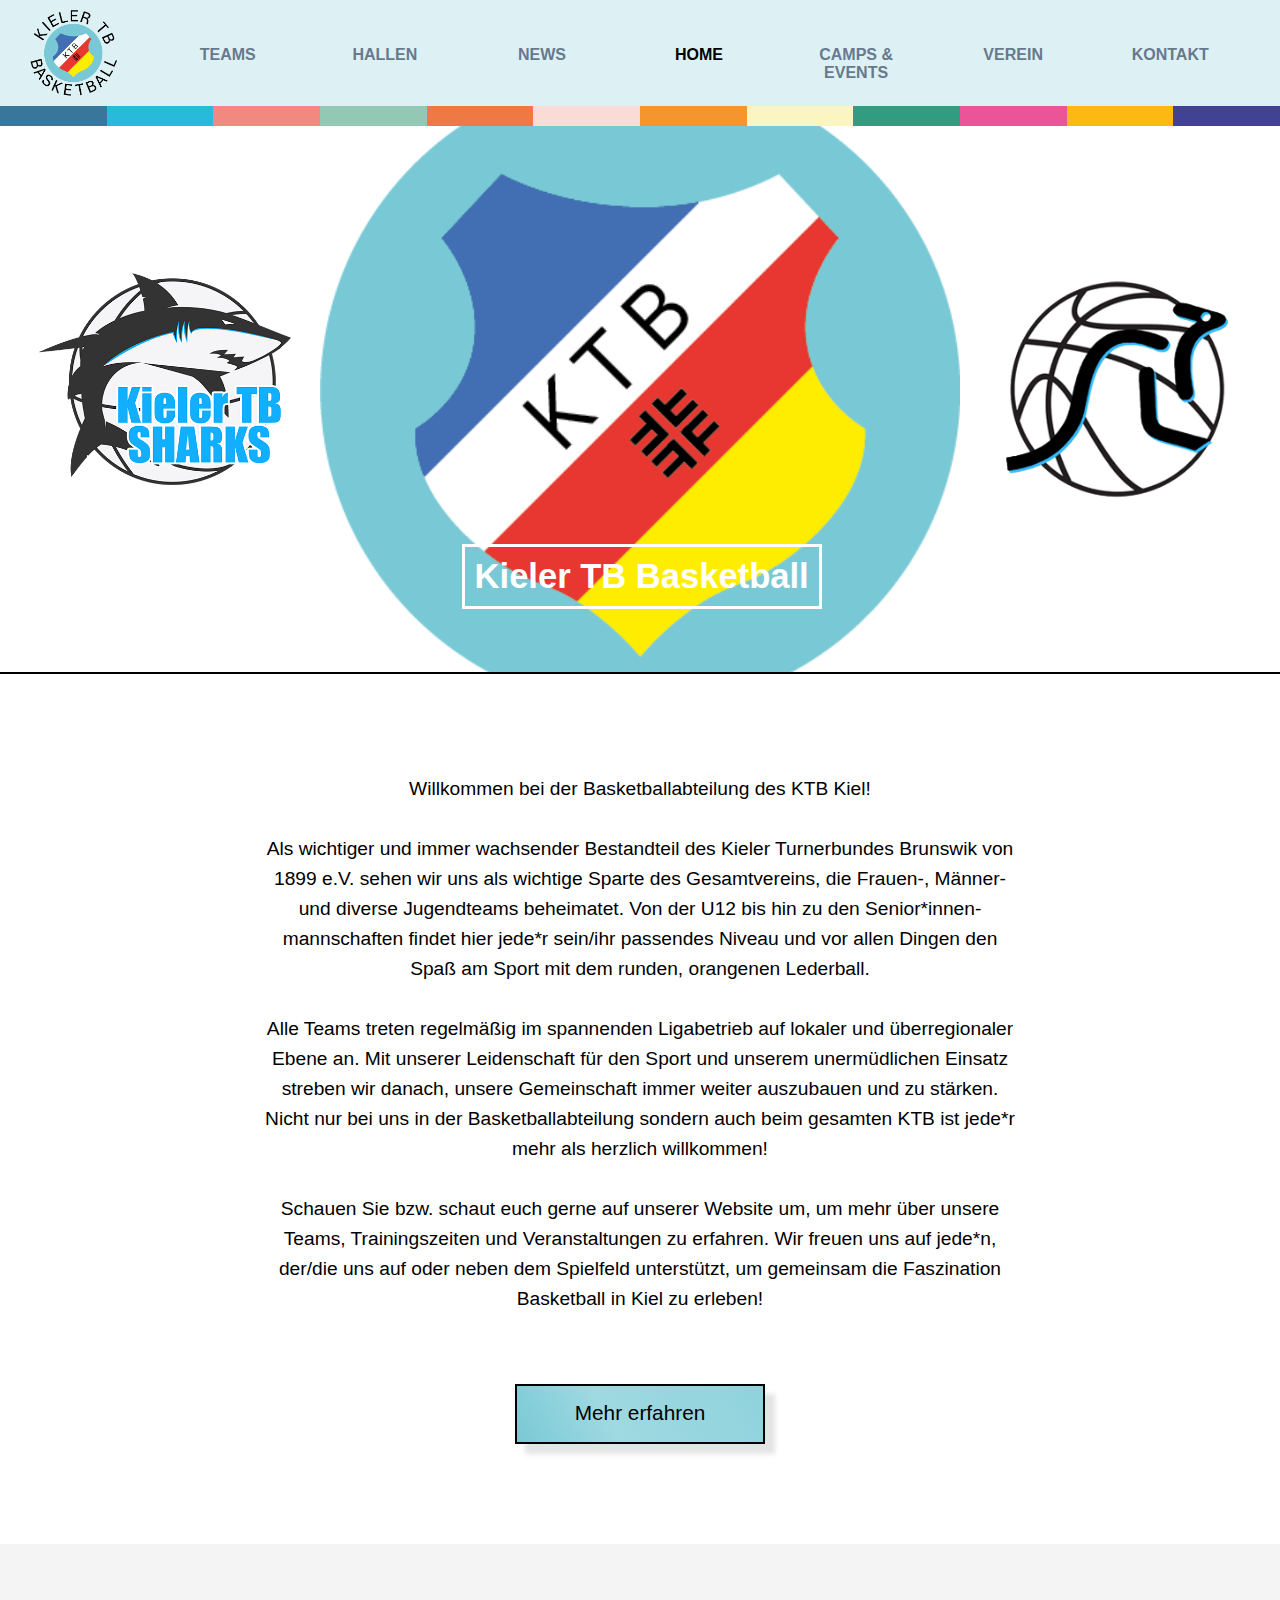
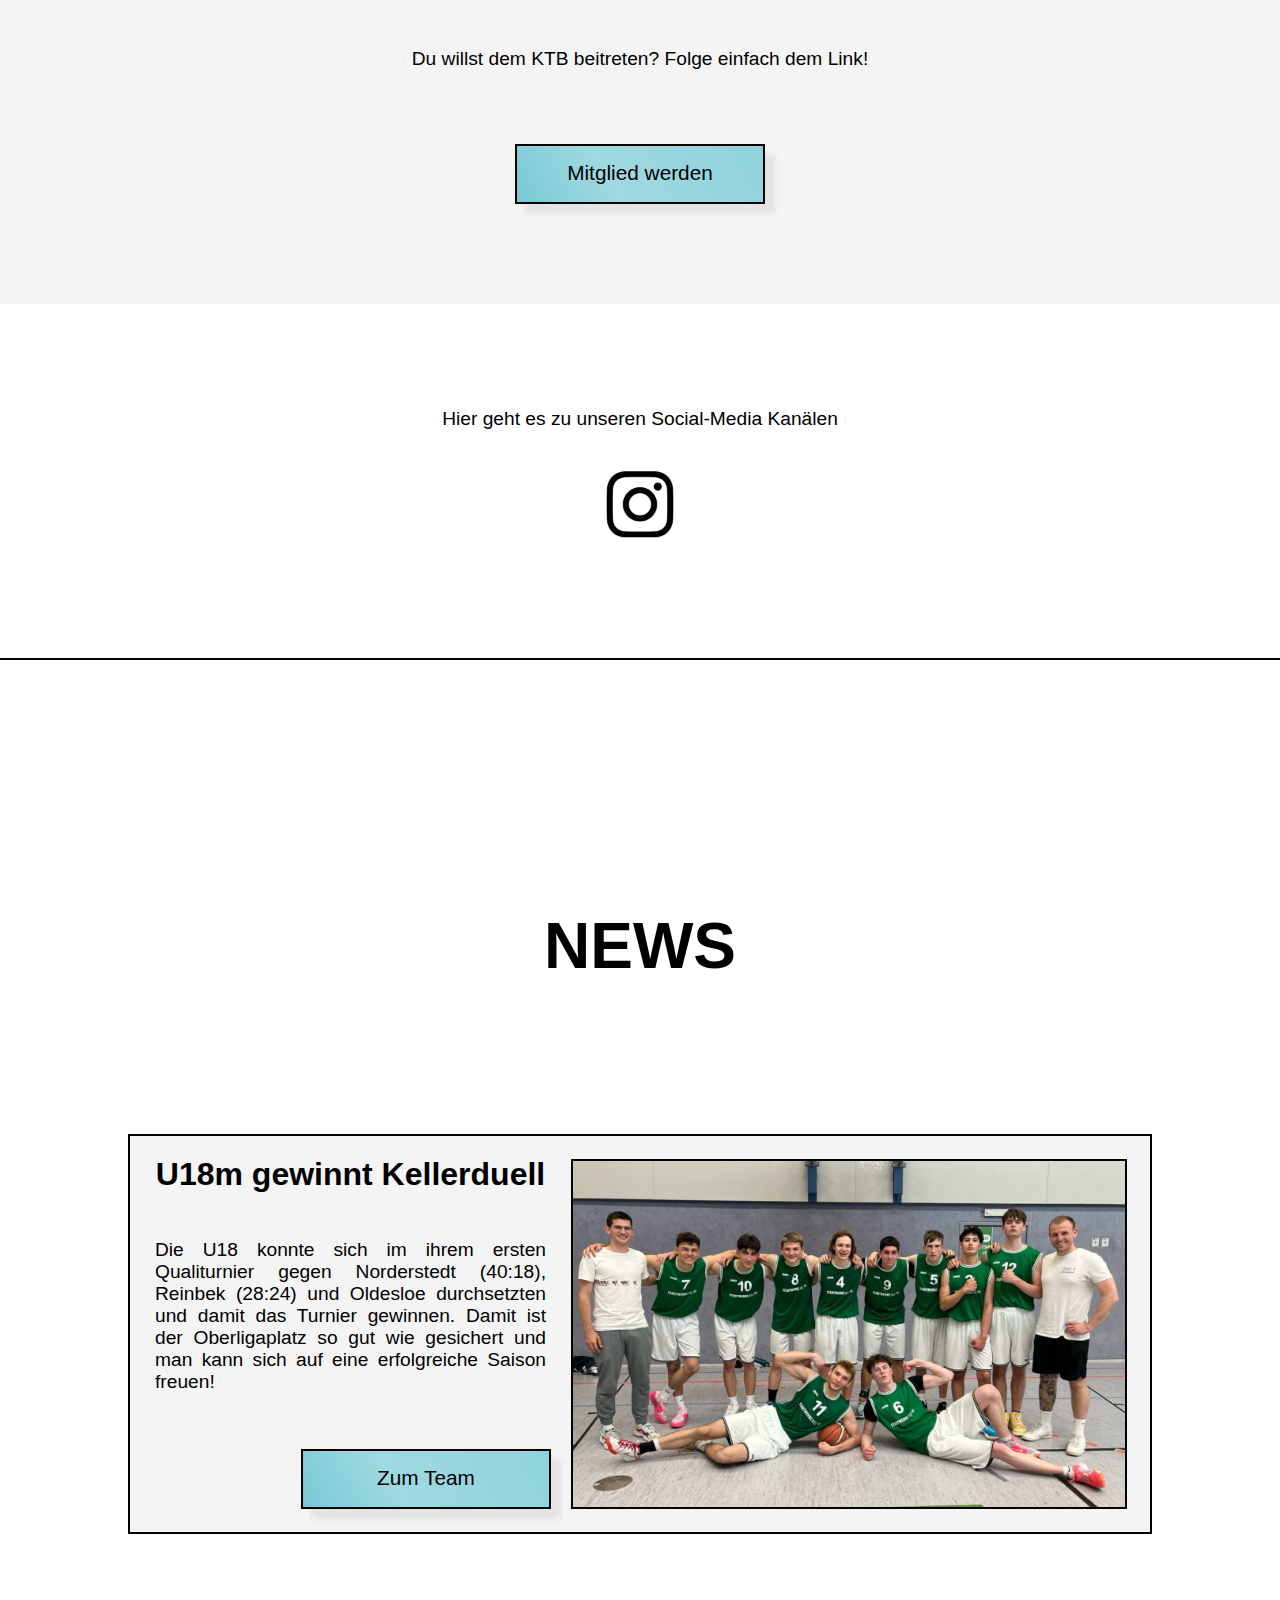
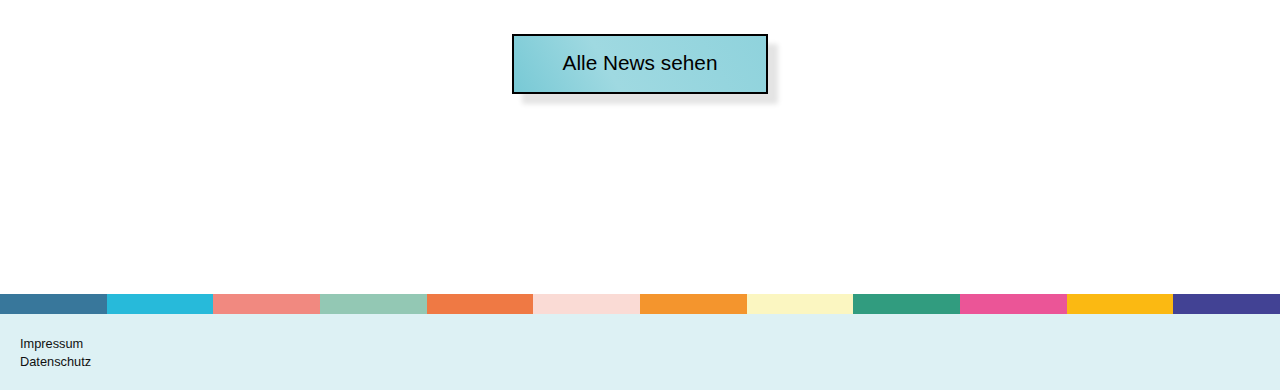
==== commit 324e4986: "7" ====
--- a/index.html
+++ b/index.html
@@ -51,9 +51,9 @@
 
     <main>
       <section class="home-section-1">
-        <img class="home-sharks-img" src="sharks-logo.jpg" alt="sharks-logo">
+        <img class="home-sharks-img" src="sharks-logo.png" alt="sharks-logo">
         <img class="home-ktb-img" src="ktb-logo.png" alt="ktb-logo">
-        <img class="home-kangaroos-img" src="kangaroos-logo.jpg" alt="kangaroos-logo">
+        <img class="home-kangaroos-img" src="kangaroos-logo.png" alt="kangaroos-logo">
         <div><b>Kieler TB Basketball</b></div>
       </section>
       <section class="home-section-2">
--- a/styles.css
+++ b/styles.css
@@ -1875,7 +1875,7 @@
 
         .home-kangaroos-img {
             width: 20vw;
-            margin-top: 14vw;
+            margin-top: 16vw;
             margin-left: 2vw;
             grid-area: 1 / 3 / 1 / 3;
         }
@@ -5310,7 +5310,7 @@
 
         .home-kangaroos-img {
             width: 20vw;
-            margin-top: 14vw;
+            margin-top: 16vw;
             margin-left: 2vw;
             grid-area: 1 / 3 / 1 / 3;
         }
@@ -8714,7 +8714,7 @@
 
         .home-kangaroos-img {
             width: 20vw;
-            margin-top: 14vw;
+            margin-top: 16vw;
             margin-left: 2vw;
             grid-area: 1 / 3 / 1 / 3;
         }
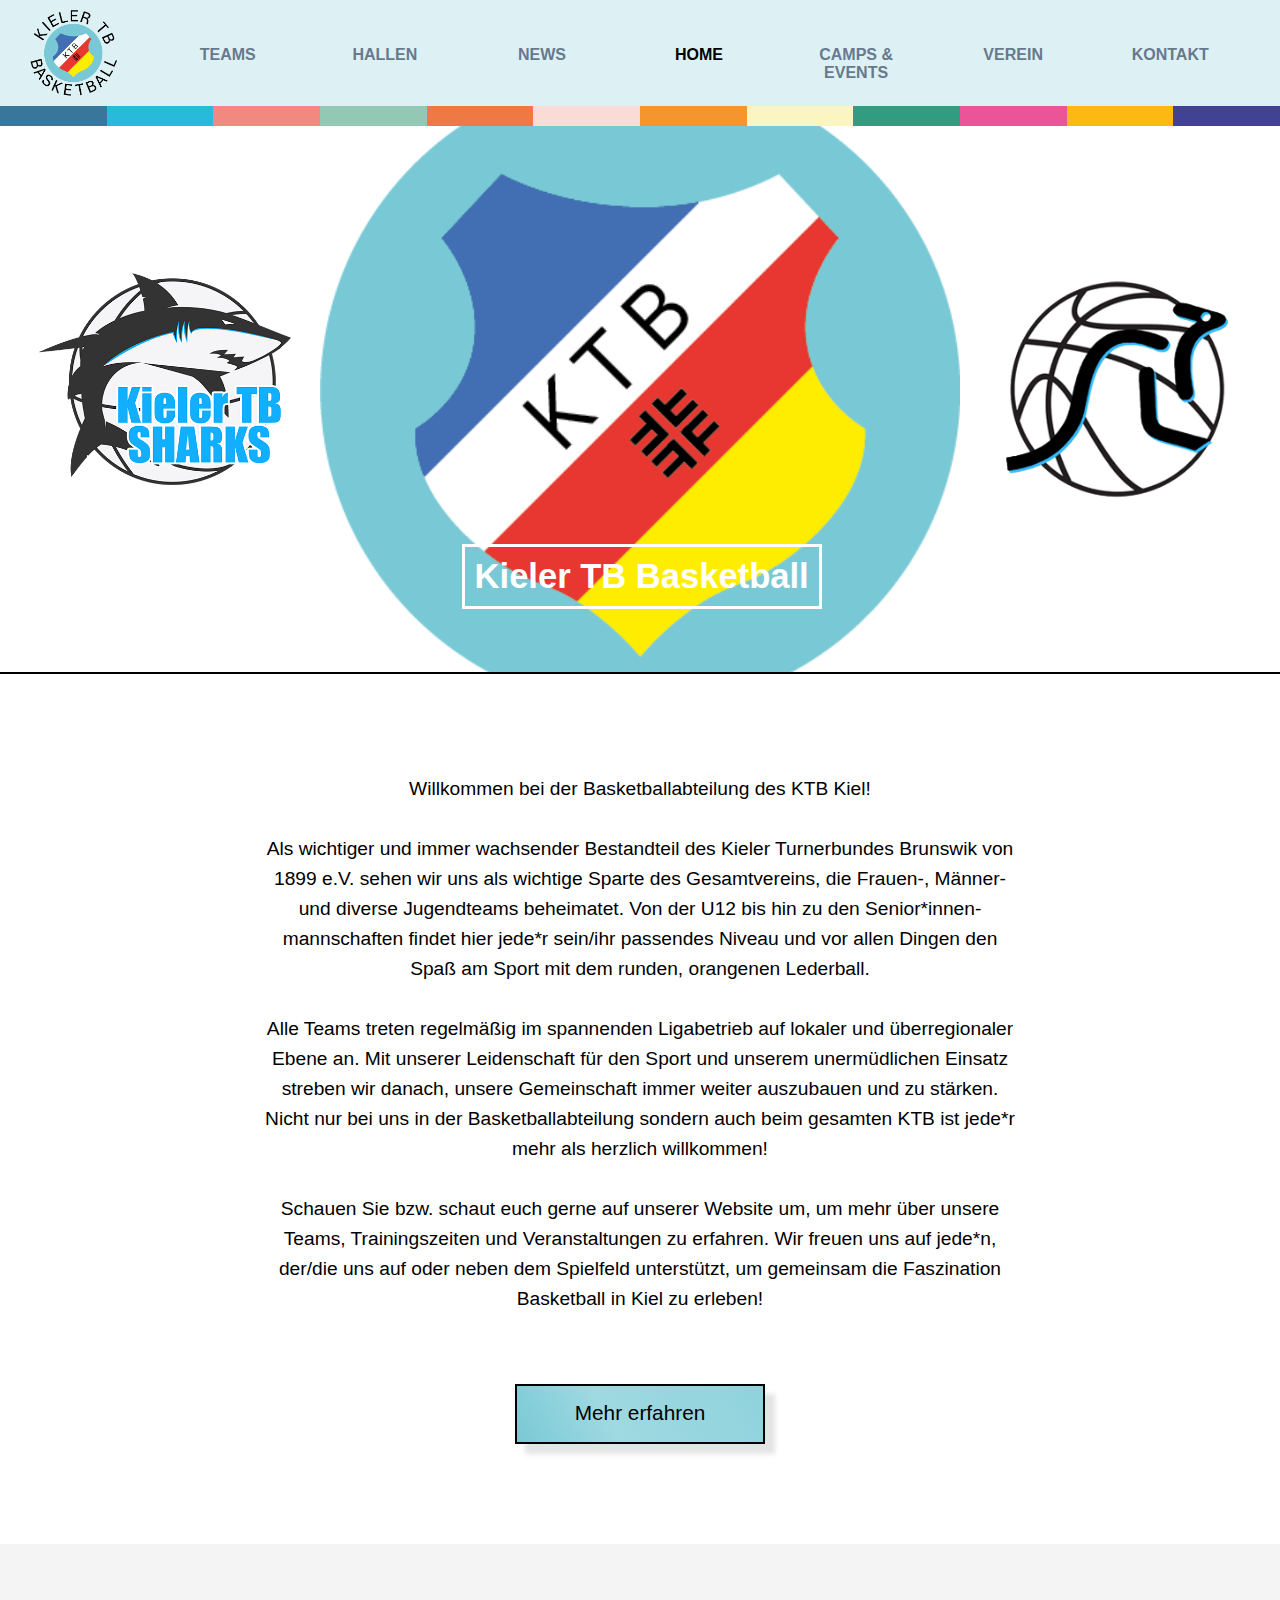
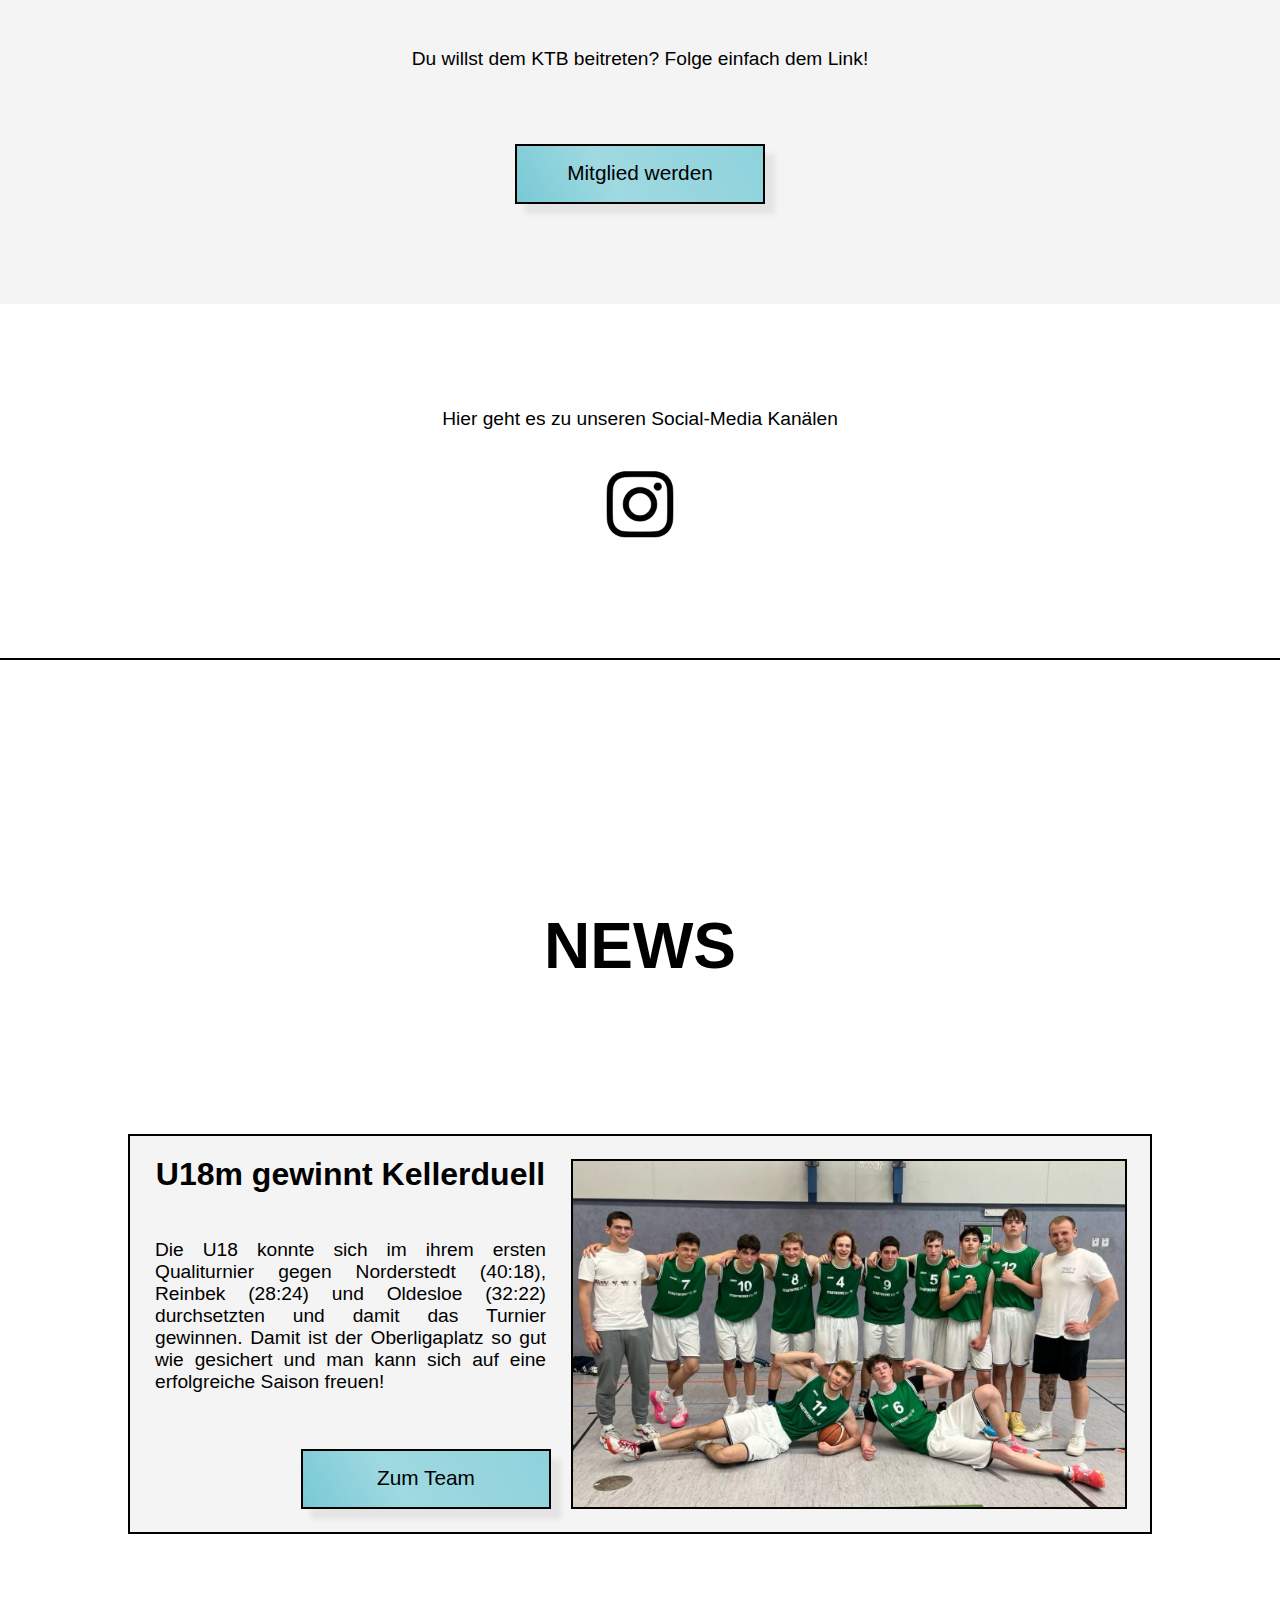
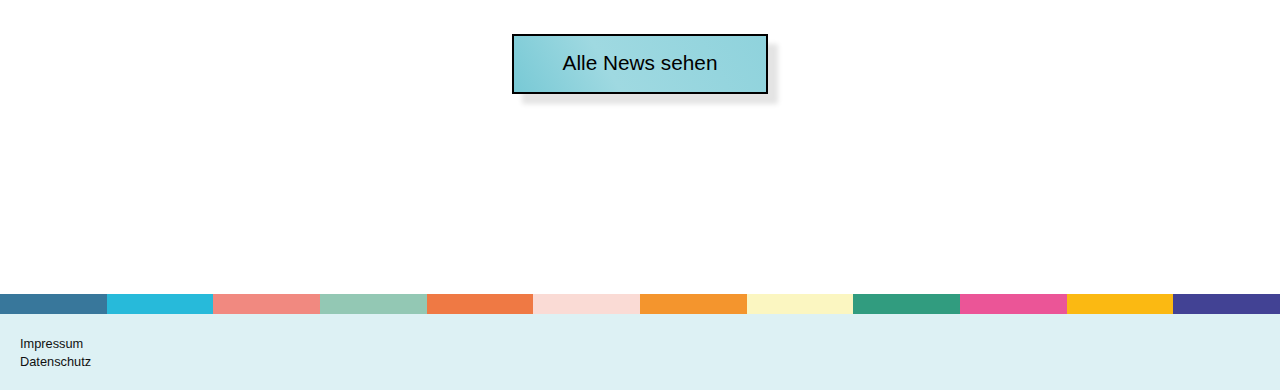
==== commit ae1f4762: "12" ====
--- a/index.html
+++ b/index.html
@@ -90,7 +90,7 @@
         <div id="news-u18m" class="news-1">
           <h4>U18m gewinnt Kellerduell</h4>
           <img alt="bild folgt" src="u18m-teamfoto.jpg">
-          <p>Die U18 konnte sich im ihrem ersten Qualiturnier gegen Norderstedt (40:18), Reinbek (28:24) und Oldesloe durchsetzten und damit das Turnier gewinnen. Damit ist der Oberligaplatz so gut wie gesichert und man kann sich auf eine erfolgreiche Saison freuen!
+          <p>Die U18 konnte sich im ihrem ersten Qualiturnier gegen Norderstedt (40:18), Reinbek (28:24) und Oldesloe (32:22) durchsetzten und damit das Turnier gewinnen. Damit ist der Oberligaplatz so gut wie gesichert und man kann sich auf eine erfolgreiche Saison freuen!
           </p> 
           <a href="teams.html#u18m"><div>Zum Team</div></a>
         </div>
--- a/styles.css
+++ b/styles.css
@@ -1790,11 +1790,11 @@
         .home-kangaroos-img {
             width: 35vw;
             margin-top: 20px;
-            margin-left: 34vw;
+            margin-left: 33vw;
         }
 
         .home-section-1 > div {
-            margin-top: -66vw;
+            margin-top: -56vw;
             margin-left: calc(-12px + 26vw);
             height: fit-content;
             width: fit-content;
@@ -5225,11 +5225,11 @@
         .home-kangaroos-img {
             width: 35vw;
             margin-top: 20px;
-            margin-left: 34vw;
+            margin-left: 33vw;
         }
 
         .home-section-1 > div {
-            margin-top: -66vw;
+            margin-top: -56vw;
             margin-left: calc(-12px + 26vw);
             height: fit-content;
             width: fit-content;
@@ -8629,11 +8629,11 @@
         .home-kangaroos-img {
             width: 35vw;
             margin-top: 20px;
-            margin-left: 34vw;
+            margin-left: 33vw;
         }
 
         .home-section-1 > div {
-            margin-top: -66vw;
+            margin-top: -56vw;
             margin-left: calc(-12px + 26vw);
             height: fit-content;
             width: fit-content;
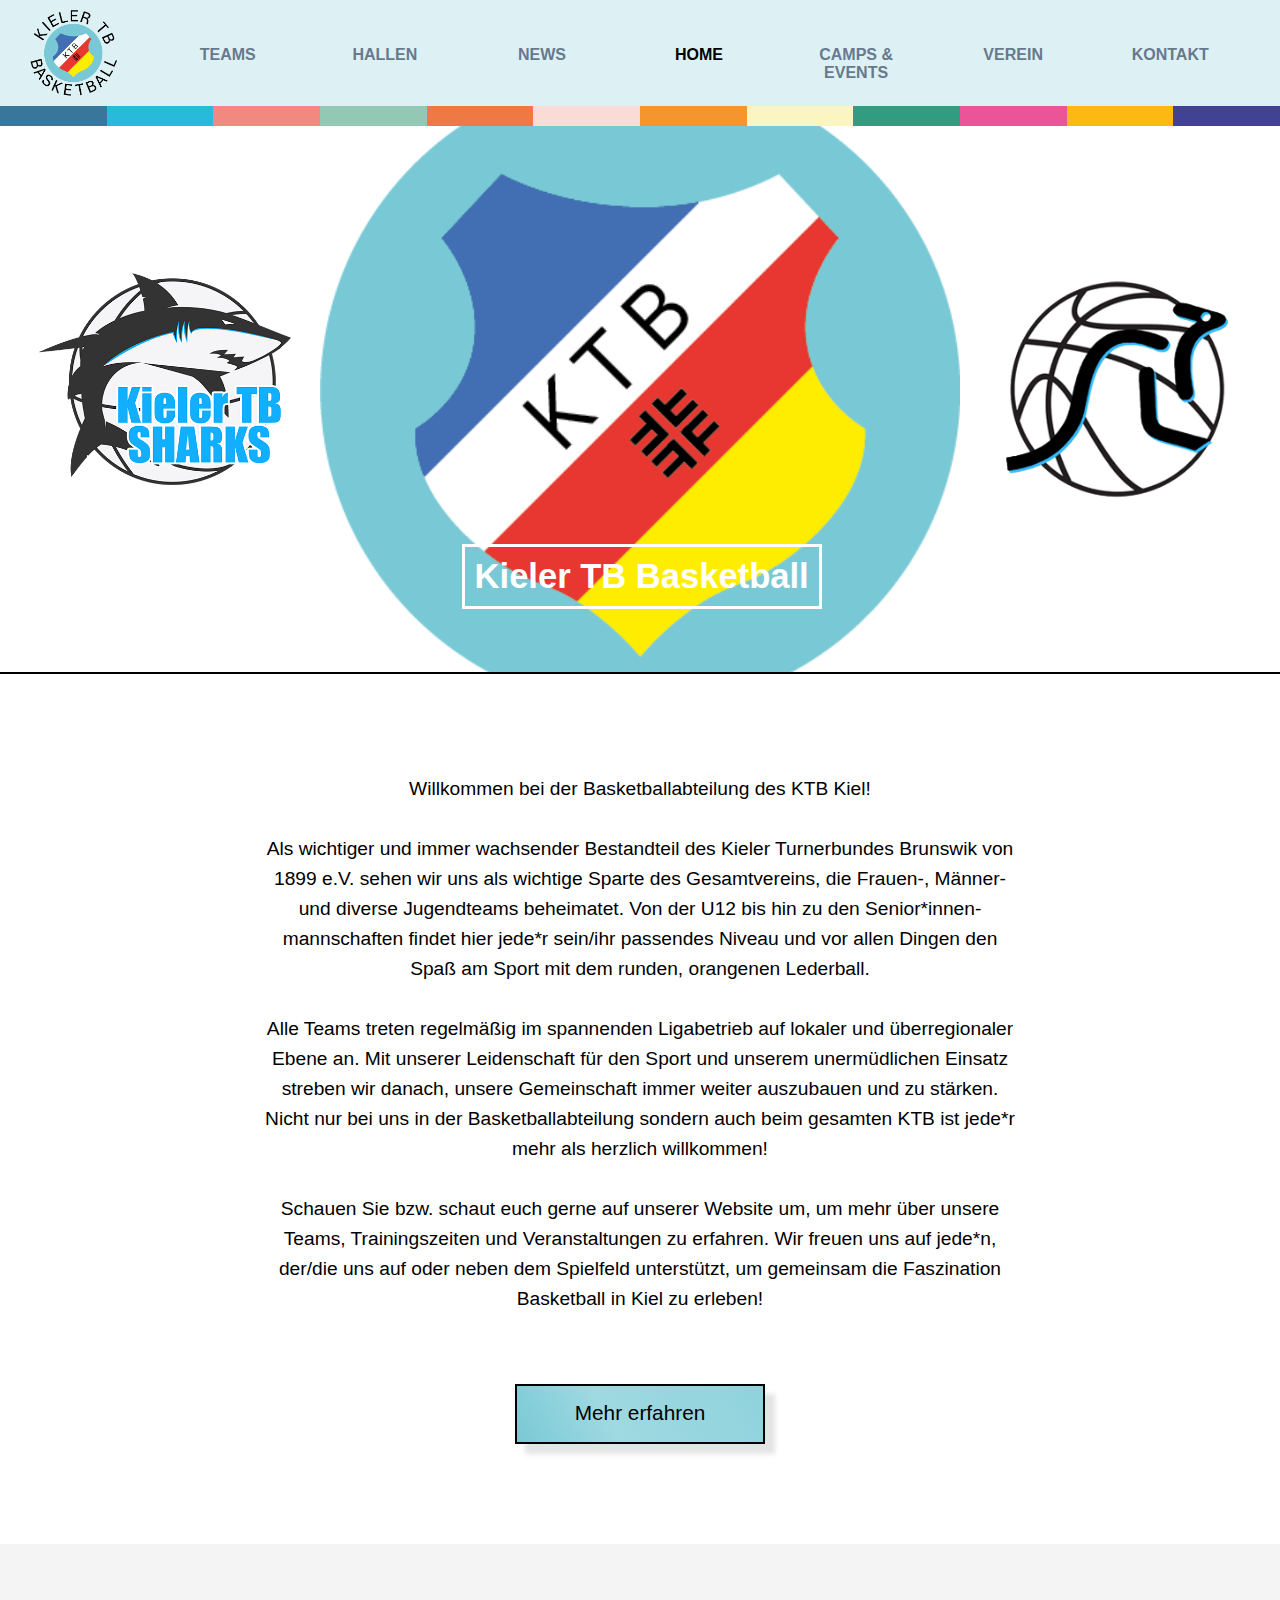
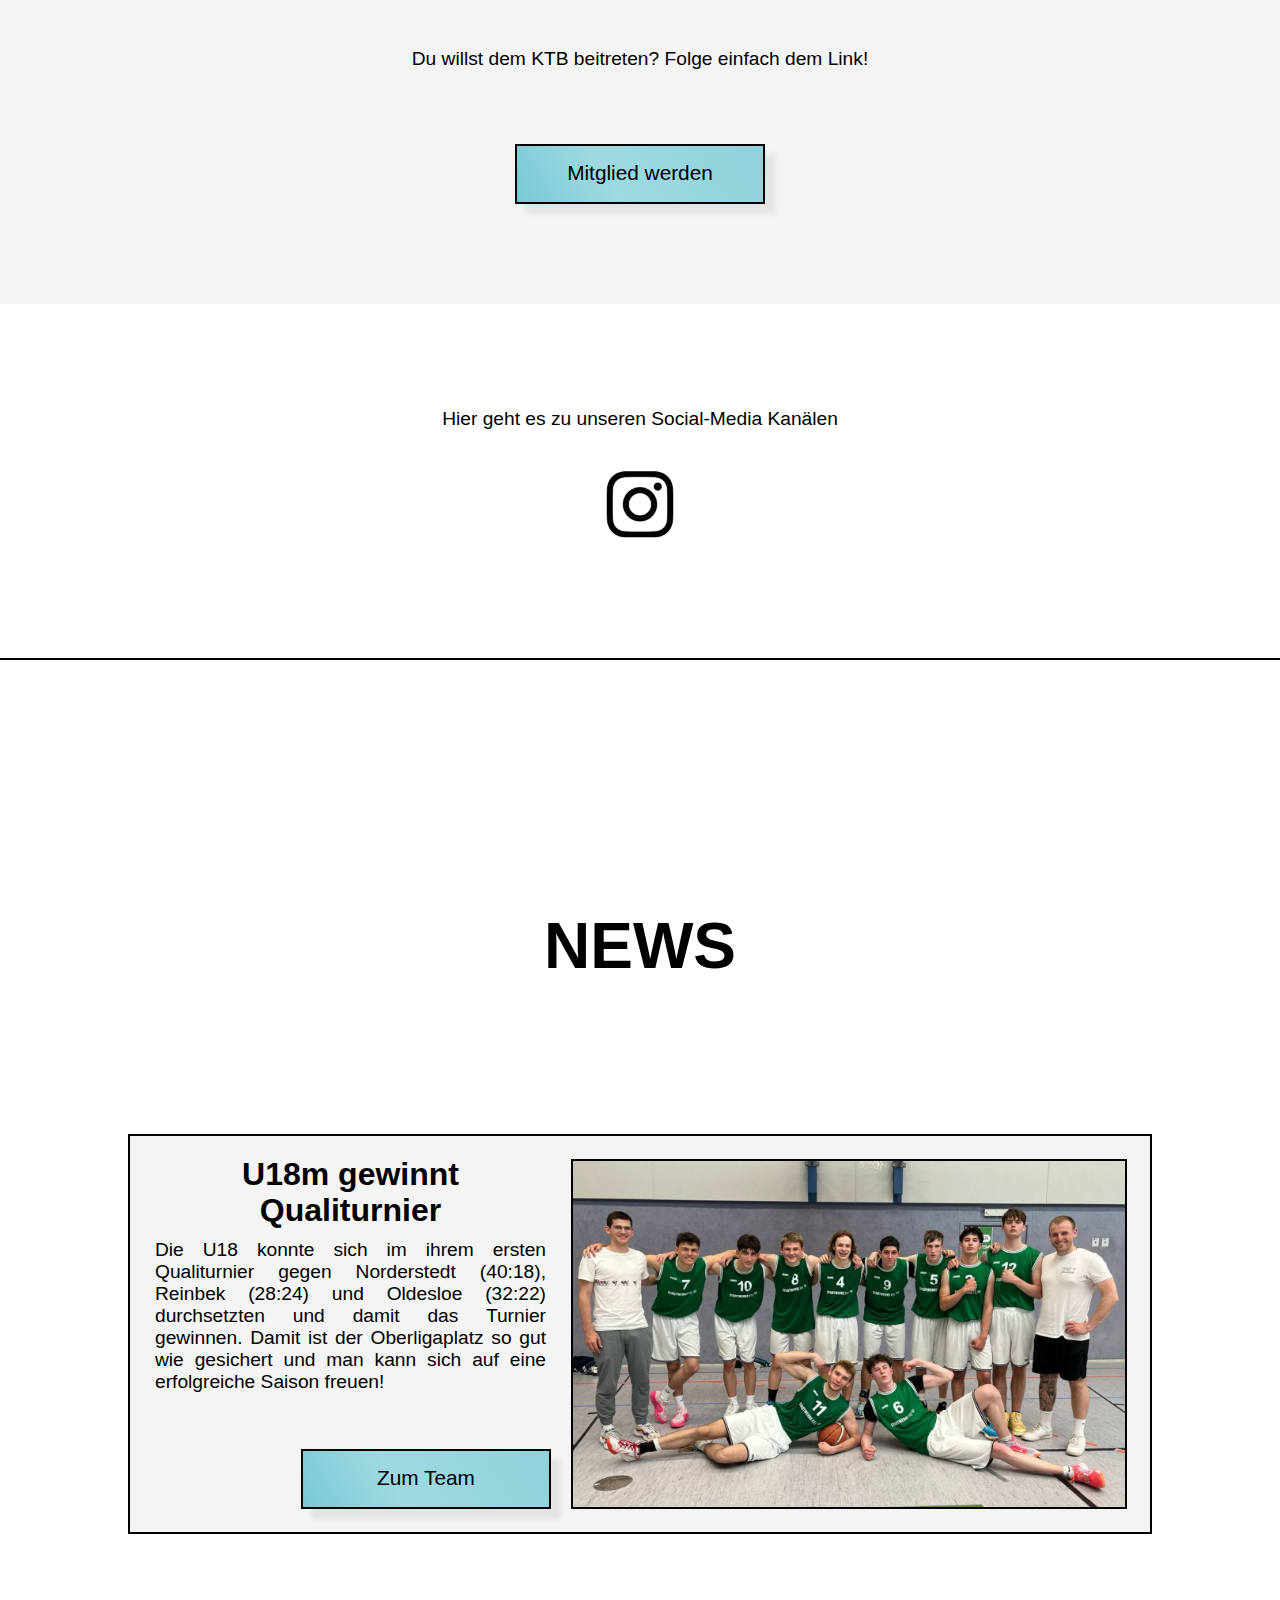
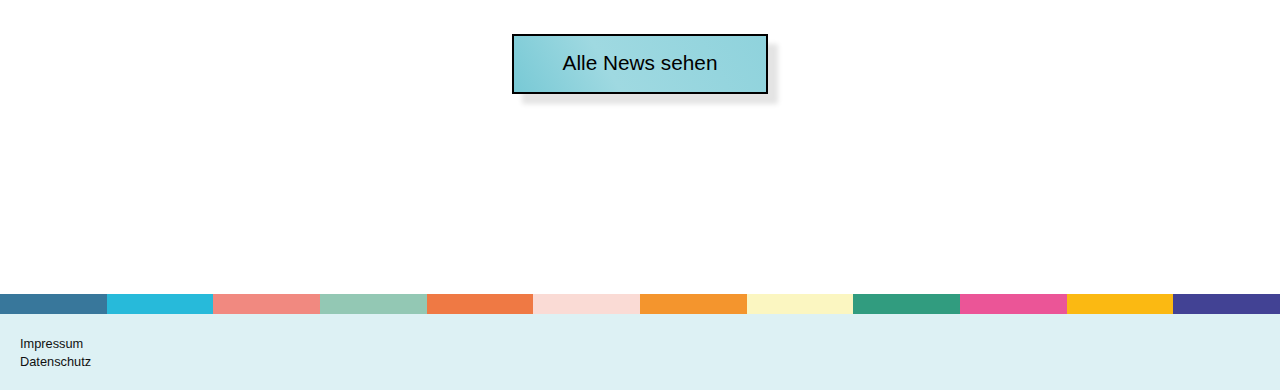
==== commit 1392f376: "3" ====
--- a/index.html
+++ b/index.html
@@ -88,7 +88,7 @@
       <section class="home-section-5">
         <h3>NEWS</h3>
         <div id="news-u18m" class="news-1">
-          <h4>U18m gewinnt Kellerduell</h4>
+          <h4>U18m gewinnt Qualiturnier</h4>
           <img alt="bild folgt" src="u18m-teamfoto.jpg">
           <p>Die U18 konnte sich im ihrem ersten Qualiturnier gegen Norderstedt (40:18), Reinbek (28:24) und Oldesloe (32:22) durchsetzten und damit das Turnier gewinnen. Damit ist der Oberligaplatz so gut wie gesichert und man kann sich auf eine erfolgreiche Saison freuen!
           </p> 
--- a/styles.css
+++ b/styles.css
@@ -3053,6 +3053,36 @@
             background-color: var(--color-3);
         }
 
+        .kontakt-section-3 > div {
+            background-color: var(--color-3);
+            border: 2px solid black;
+            height: fit-content;
+            width: 70vw;
+            max-width: 700px;
+            margin: 20px auto;
+            padding: 20px;
+            transition: 0.2s;
+        }
+
+        .kontakt-section-3 > div:hover {
+            background-color: var(--color-5);
+        }
+
+        .kontakt-amt-heading {
+            font-size: 1.2rem;
+            font-weight: bold;
+            padding-bottom: 5px;
+        }
+
+        .kontakt-amt-email {
+            color: var(--color-2);
+            transition: color 0.2s;
+        }
+
+        .kontakt-amt-email:hover {
+            color: var(--color-1);
+        }
+
     }
 
     @media only screen and (max-width: 799px) {
@@ -3352,6 +3382,36 @@
             overflow-wrap: break-word;
             resize: vertical;
             background-color: var(--color-3);
+        }
+
+        .kontakt-section-3 > div {
+            background-color: var(--color-3);
+            border: 2px solid black;
+            height: fit-content;
+            width: 70vw;
+            max-width: 700px;
+            margin: 20px auto;
+            padding: 20px;
+            transition: 0.2s;
+        }
+
+        .kontakt-section-3 > div:hover {
+            background-color: var(--color-5);
+        }
+
+        .kontakt-amt-heading {
+            font-size: 1.2rem;
+            font-weight: bold;
+            padding-bottom: 5px;
+        }
+
+        .kontakt-amt-email {
+            color: var(--color-2);
+            transition: color 0.2s;
+        }
+
+        .kontakt-amt-email:hover {
+            color: var(--color-1);
         }
 
     }
@@ -6488,6 +6548,36 @@
             background-color: var(--color-3);
         }
 
+        .kontakt-section-3 > div {
+            background-color: var(--color-3);
+            border: 2px solid black;
+            height: fit-content;
+            width: 70vw;
+            max-width: 700px;
+            margin: 20px auto;
+            padding: 20px;
+            transition: 0.2s;
+        }
+
+        .kontakt-section-3 > div:hover {
+            background-color: var(--color-5);
+        }
+
+        .kontakt-amt-heading {
+            font-size: 1.2rem;
+            font-weight: bold;
+            padding-bottom: 5px;
+        }
+
+        .kontakt-amt-email {
+            color: var(--color-2);
+            transition: color 0.2s;
+        }
+
+        .kontakt-amt-email:hover {
+            color: var(--color-1);
+        }
+
     }
 
     @media only screen and (max-width: 799px) {
@@ -6811,6 +6901,35 @@
             overflow-wrap: break-word;
             resize: vertical;
             background-color: var(--color-3);
+        }
+
+        .kontakt-section-3 > div {
+            background-color: var(--color-3);
+            border: 2px solid black;
+            height: fit-content;
+            width: 70vw;
+            margin: 20px auto;
+            padding: 20px;
+            transition: 0.2s;
+        }
+
+        .kontakt-section-3 > div:hover {
+            background-color: var(--color-5);
+        }
+
+        .kontakt-amt-heading {
+            font-size: 1.2rem;
+            font-weight: bold;
+            padding-bottom: 5px;
+        }
+
+        .kontakt-amt-email {
+            color: var(--color-2);
+            transition: color 0.2s;
+        }
+
+        .kontakt-amt-email:hover {
+            color: var(--color-1);
         }
 
     }
@@ -9892,6 +10011,36 @@
             background-color: var(--color-3);
         }
 
+        .kontakt-section-3 > div {
+            background-color: var(--color-3);
+            border: 2px solid black;
+            height: fit-content;
+            width: 70vw;
+            max-width: 700px;
+            margin: 20px auto;
+            padding: 20px;
+            transition: 0.2s;
+        }
+
+        .kontakt-section-3 > div:hover {
+            background-color: var(--color-5);
+        }
+
+        .kontakt-amt-heading {
+            font-size: 1.2rem;
+            font-weight: bold;
+            padding-bottom: 5px;
+        }
+
+        .kontakt-amt-email {
+            color: var(--color-2);
+            transition: color 0.2s;
+        }
+
+        .kontakt-amt-email:hover {
+            color: var(--color-1);
+        }
+
     }
 
     @media only screen and (max-width: 799px) {
@@ -10217,6 +10366,36 @@
             background-color: var(--color-3);
         }
 
+        .kontakt-section-3 > div {
+            background-color: var(--color-3);
+            border: 2px solid black;
+            height: fit-content;
+            width: 70vw;
+            max-width: 700px;
+            margin: 20px auto;
+            padding: 20px;
+            transition: 0.2s;
+        }
+
+        .kontakt-section-3 > div:hover {
+            background-color: var(--color-5);
+        }
+
+        .kontakt-amt-heading {
+            font-size: 1.2rem;
+            font-weight: bold;
+            padding-bottom: 5px;
+        }
+
+        .kontakt-amt-email {
+            color: var(--color-2);
+            transition: color 0.2s;
+        }
+
+        .kontakt-amt-email:hover {
+            color: var(--color-1);
+        }
+
     }
 
     /*IMPRESSUM*//*IMPRESSUM*//*IMPRESSUM*//*IMPRESSUM*//*IMPRESSUM*//*IMPRESSUM*//*IMPRESSUM*//*IMPRESSUM*//*IMPRESSUM*//*IMPRESSUM*//*IMPRESSUM*/
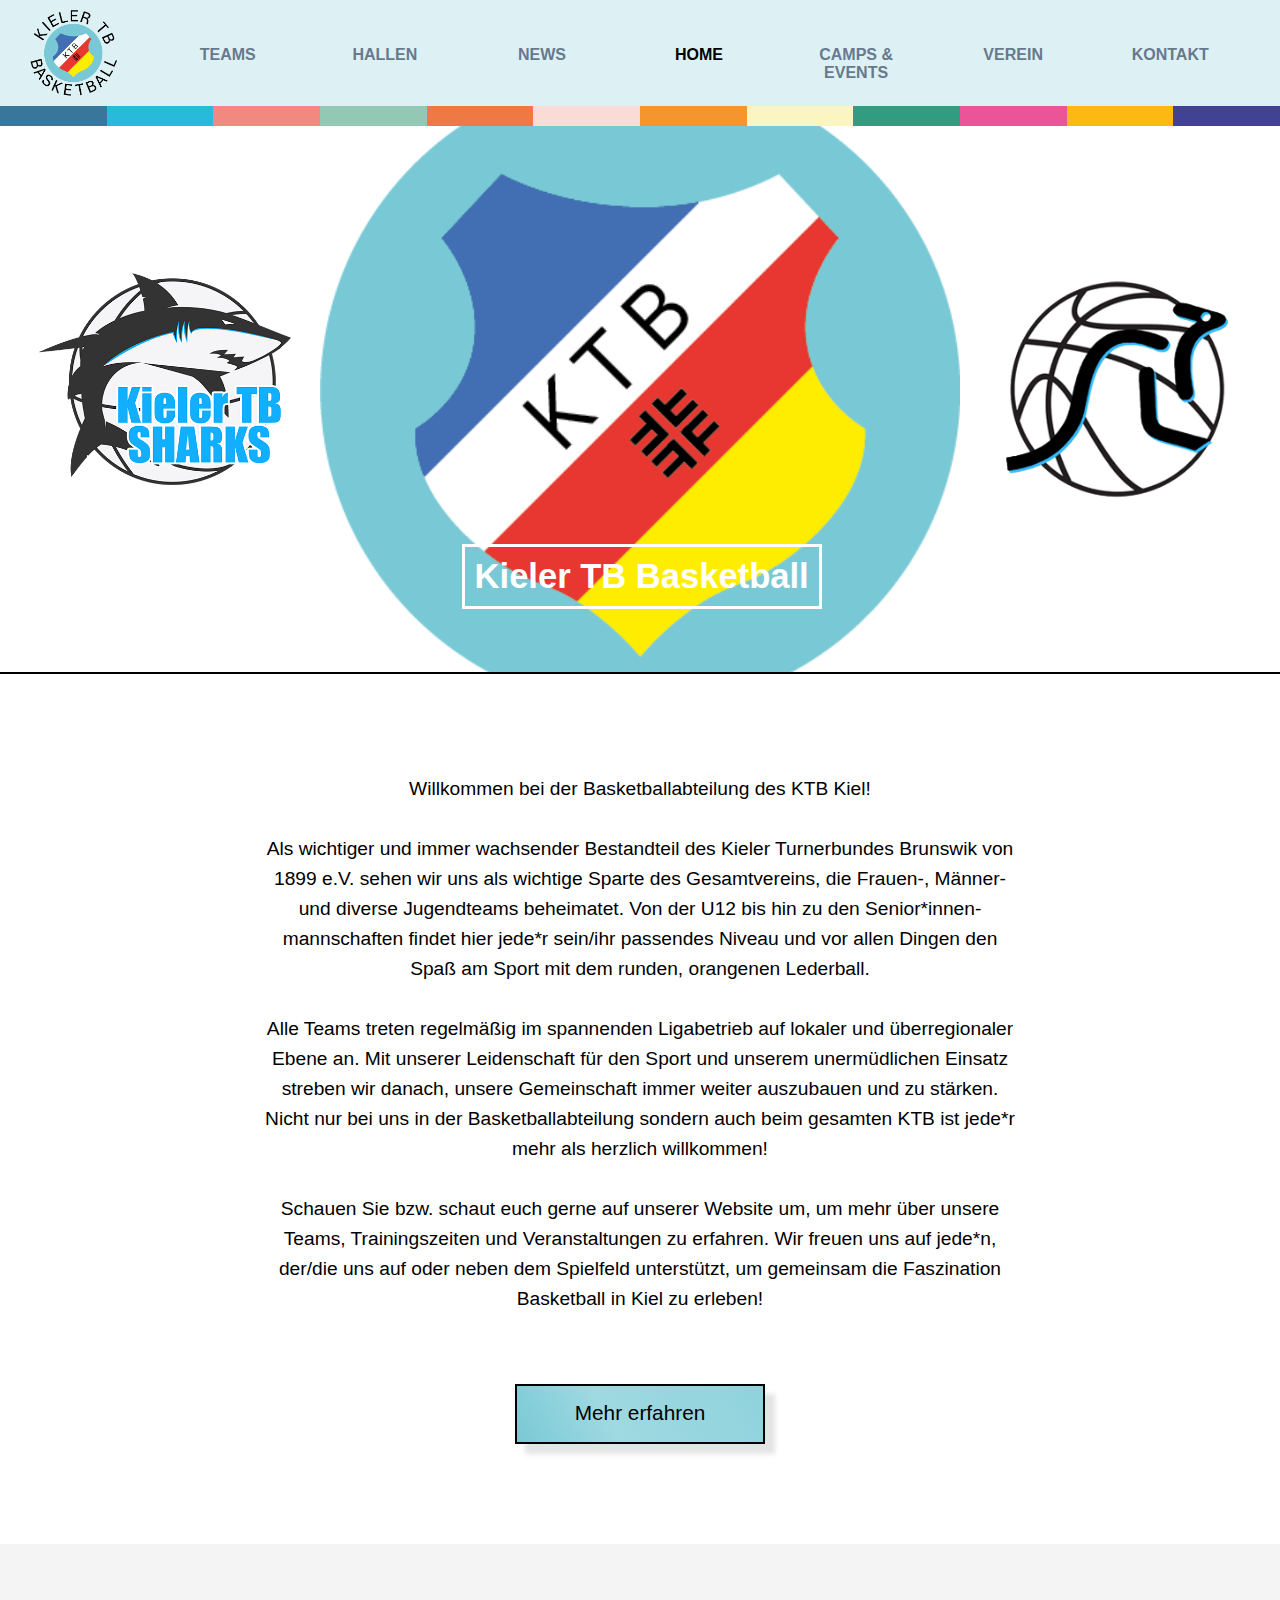
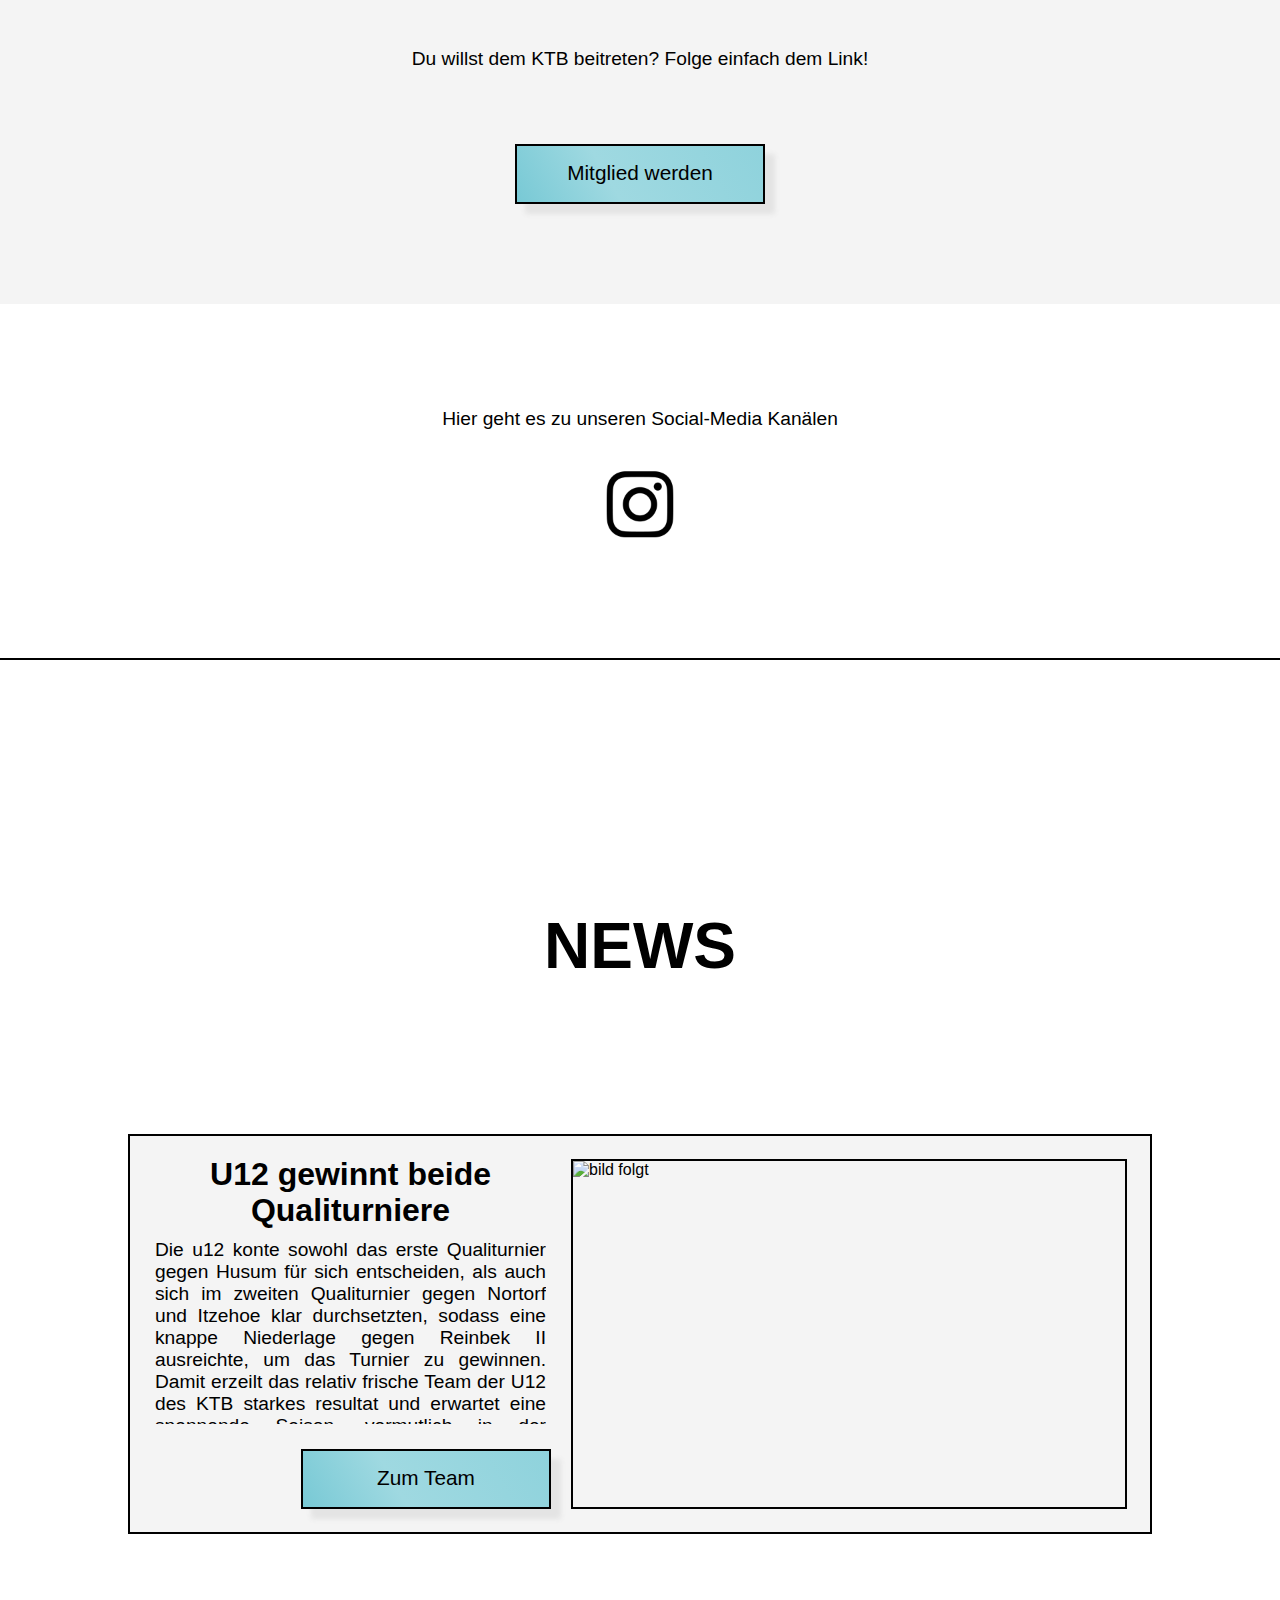
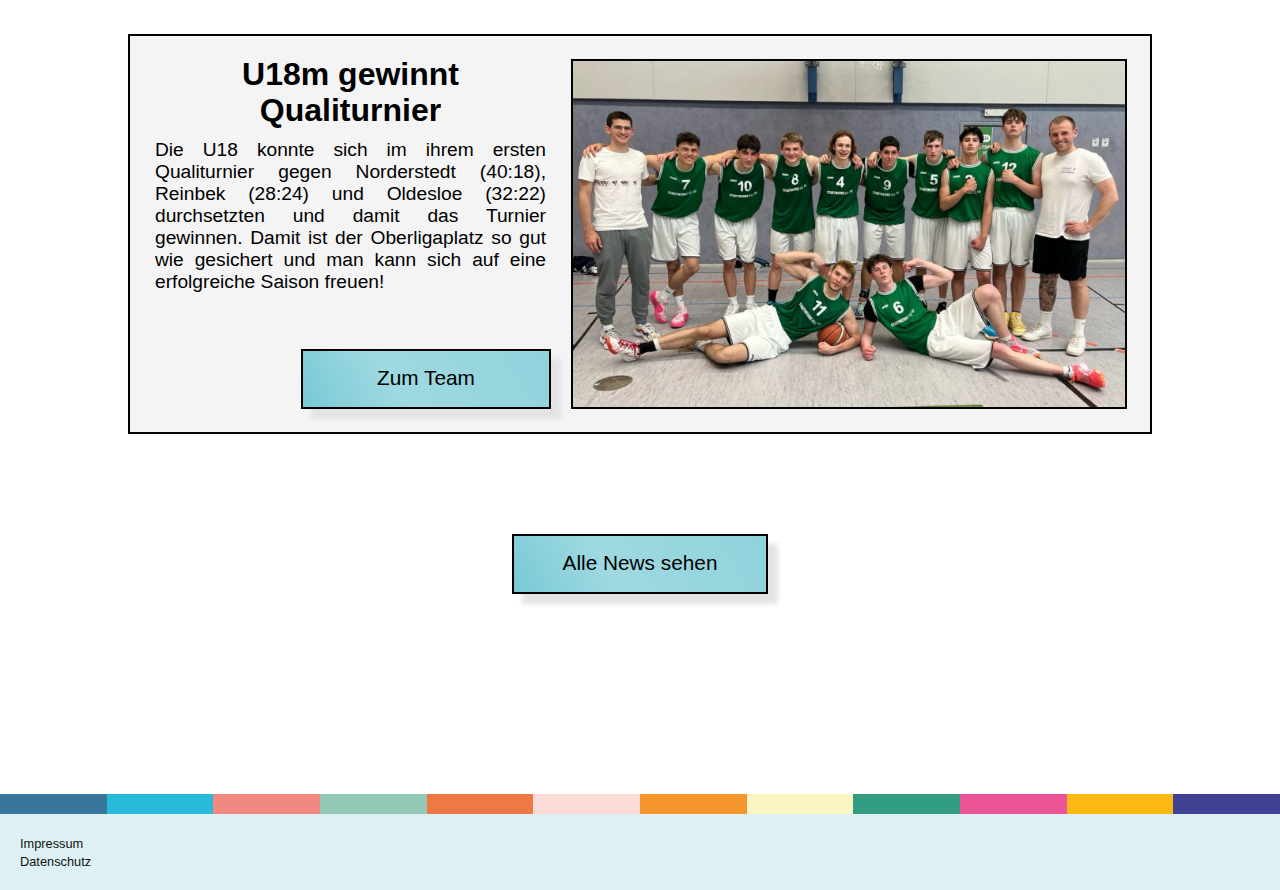
==== commit 090b6e4e: "4" ====
--- a/index.html
+++ b/index.html
@@ -87,6 +87,15 @@
       </section>
       <section class="home-section-5">
         <h3>NEWS</h3>
+
+        <div id="news-u12" class="news-1">
+          <h4>U12 gewinnt beide Qualiturniere</h4>
+          <img alt="bild folgt" src="u12-newsfoto.jpg">
+          <p>Die u12 konte sowohl das erste Qualiturnier gegen Husum für sich entscheiden, als auch sich im zweiten Qualiturnier gegen Nortorf und Itzehoe klar durchsetzten, sodass eine knappe Niederlage gegen Reinbek II ausreichte, um das Turnier zu gewinnen. Damit erzeilt das relativ frische Team der U12 des KTB starkes resultat und erwartet eine spannende Saison, vermutlich in der Landesliga!
+          </p> 
+          <a href="teams.html#u12"><div>Zum Team</div></a>
+        </div>
+
         <div id="news-u18m" class="news-1">
           <h4>U18m gewinnt Qualiturnier</h4>
           <img alt="bild folgt" src="u18m-teamfoto.jpg">
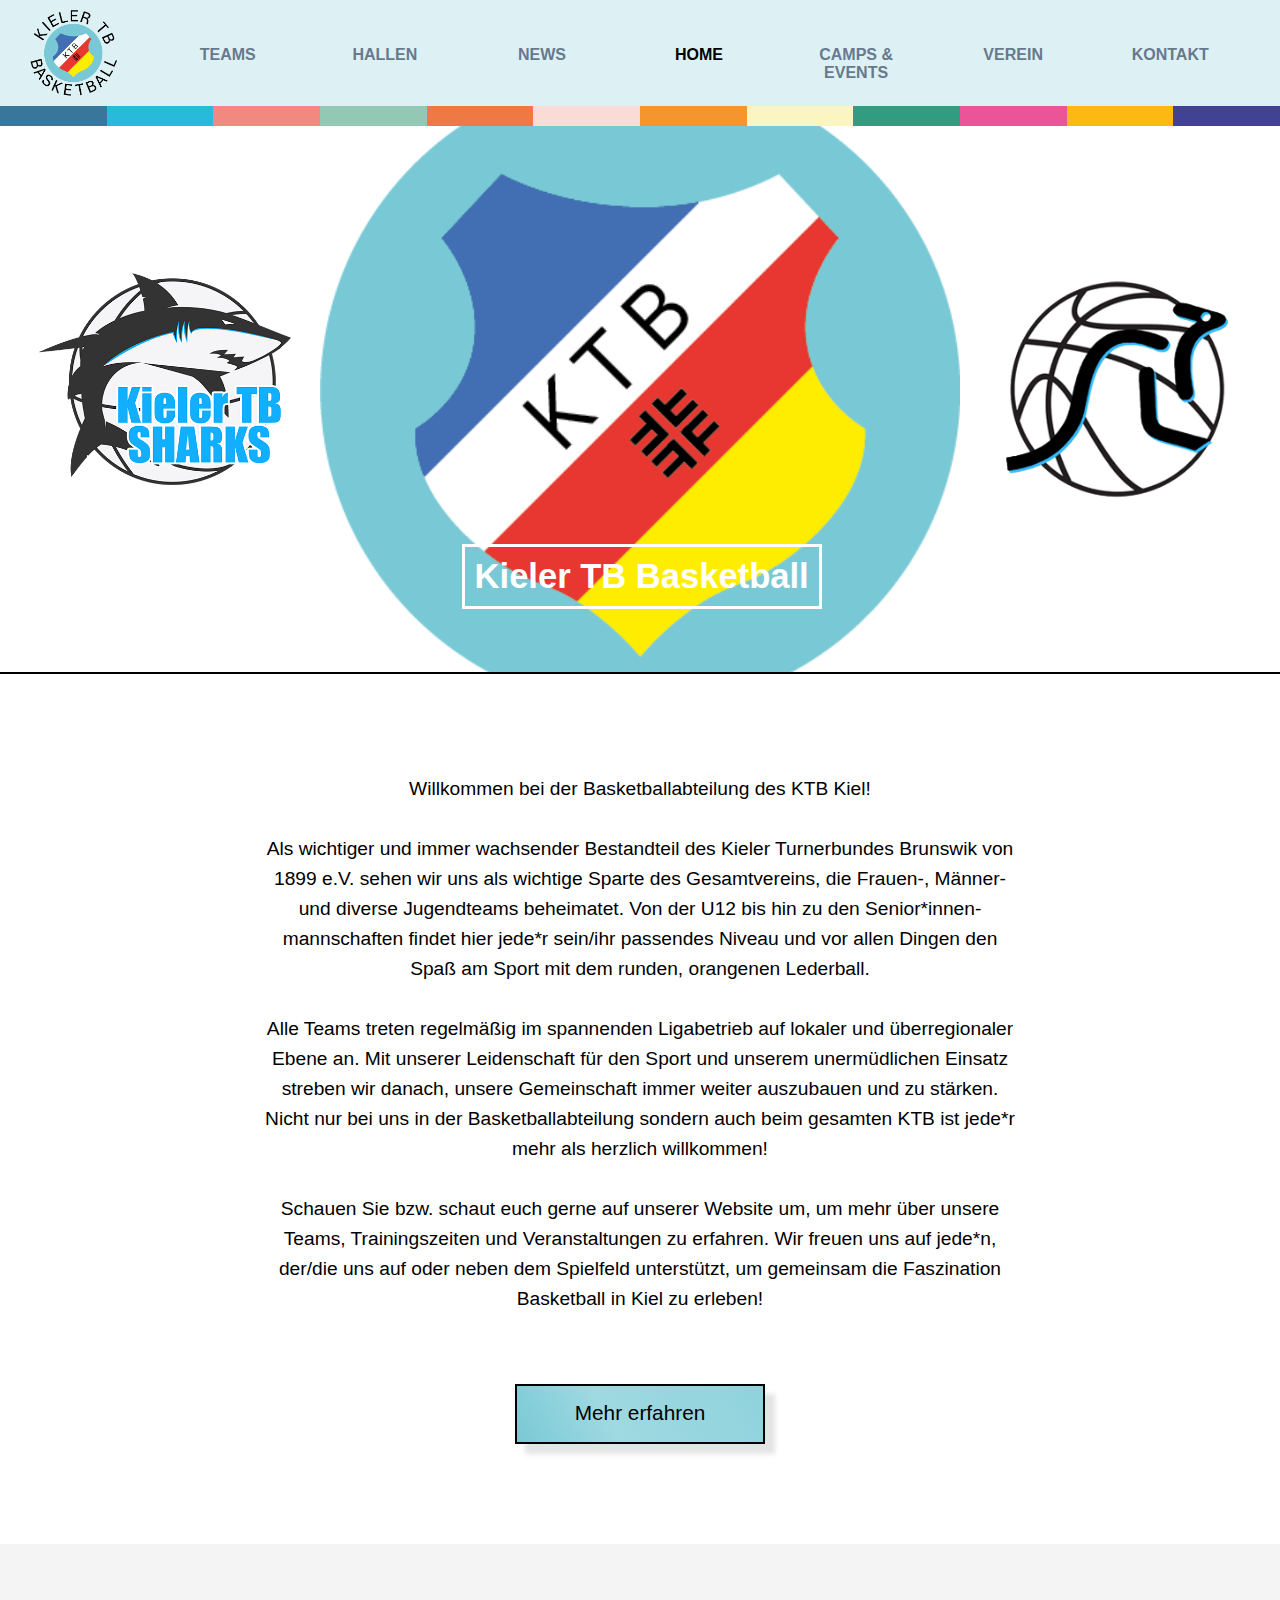
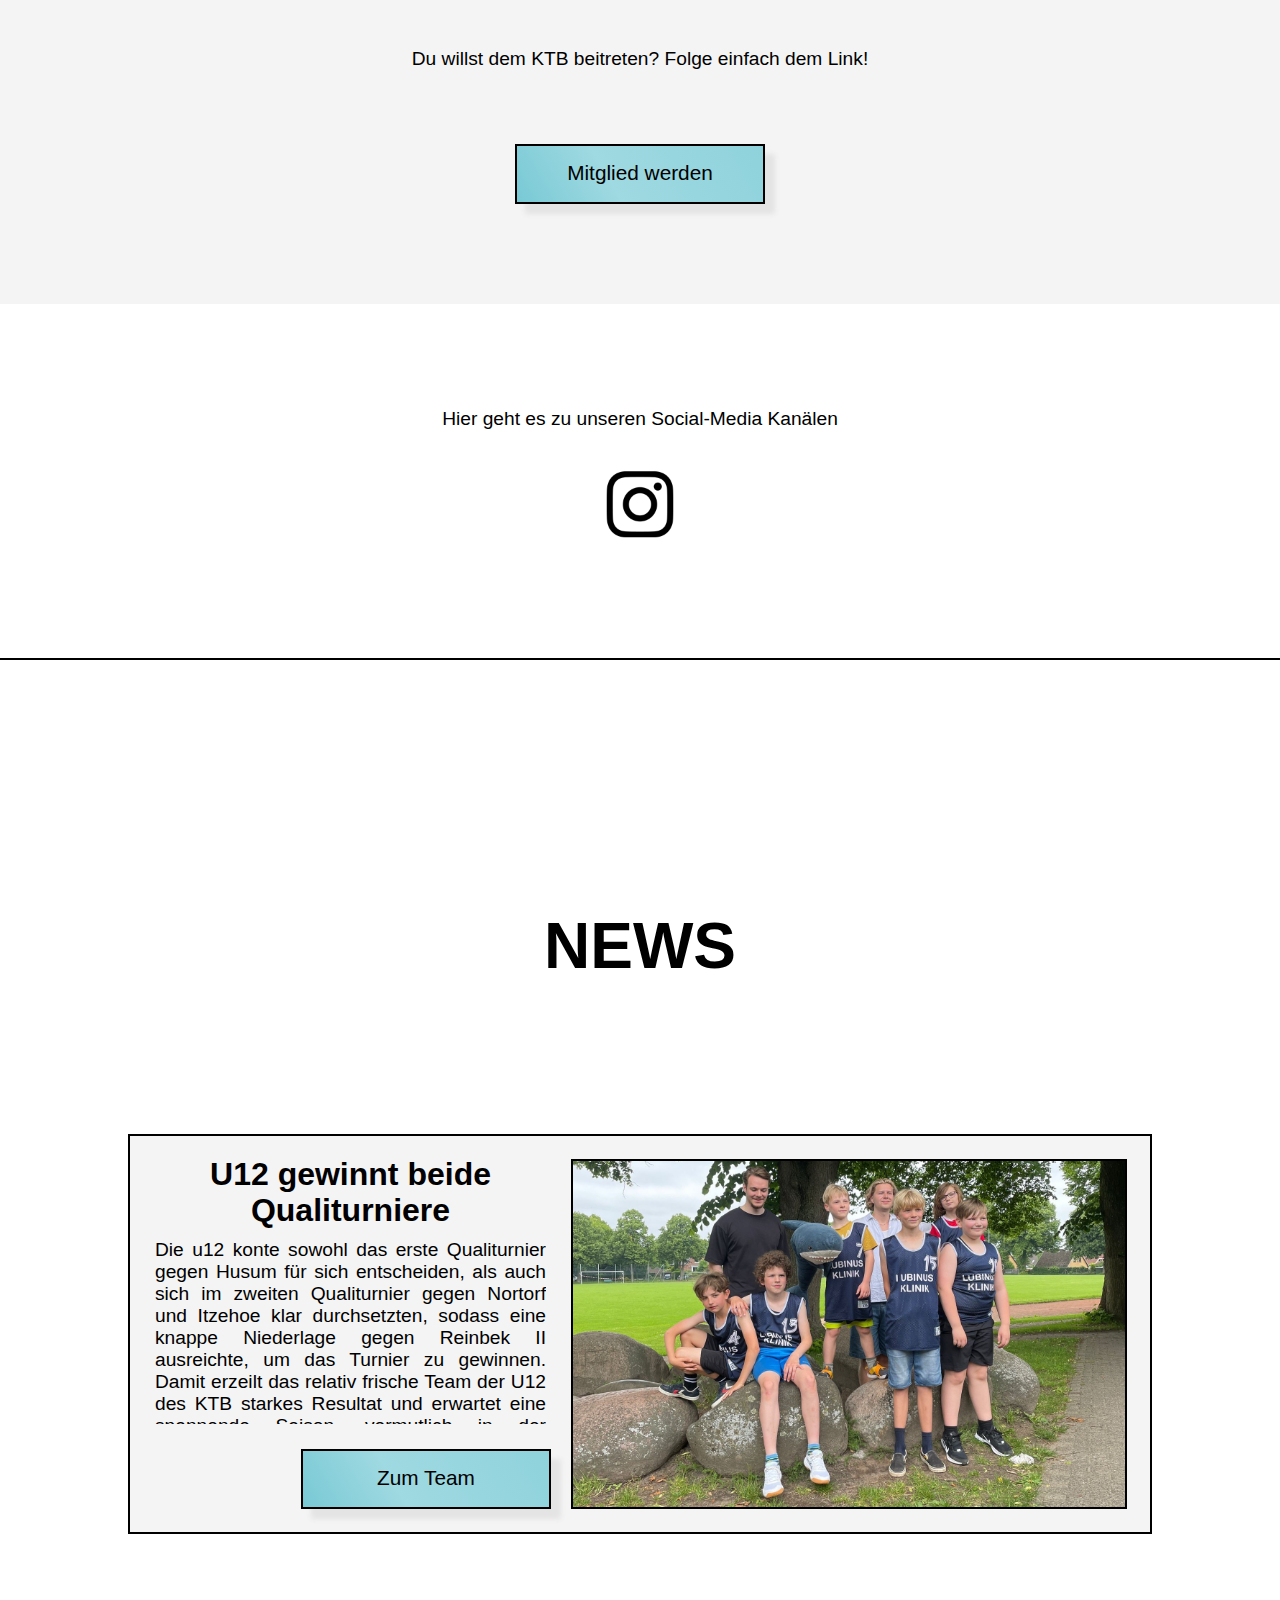
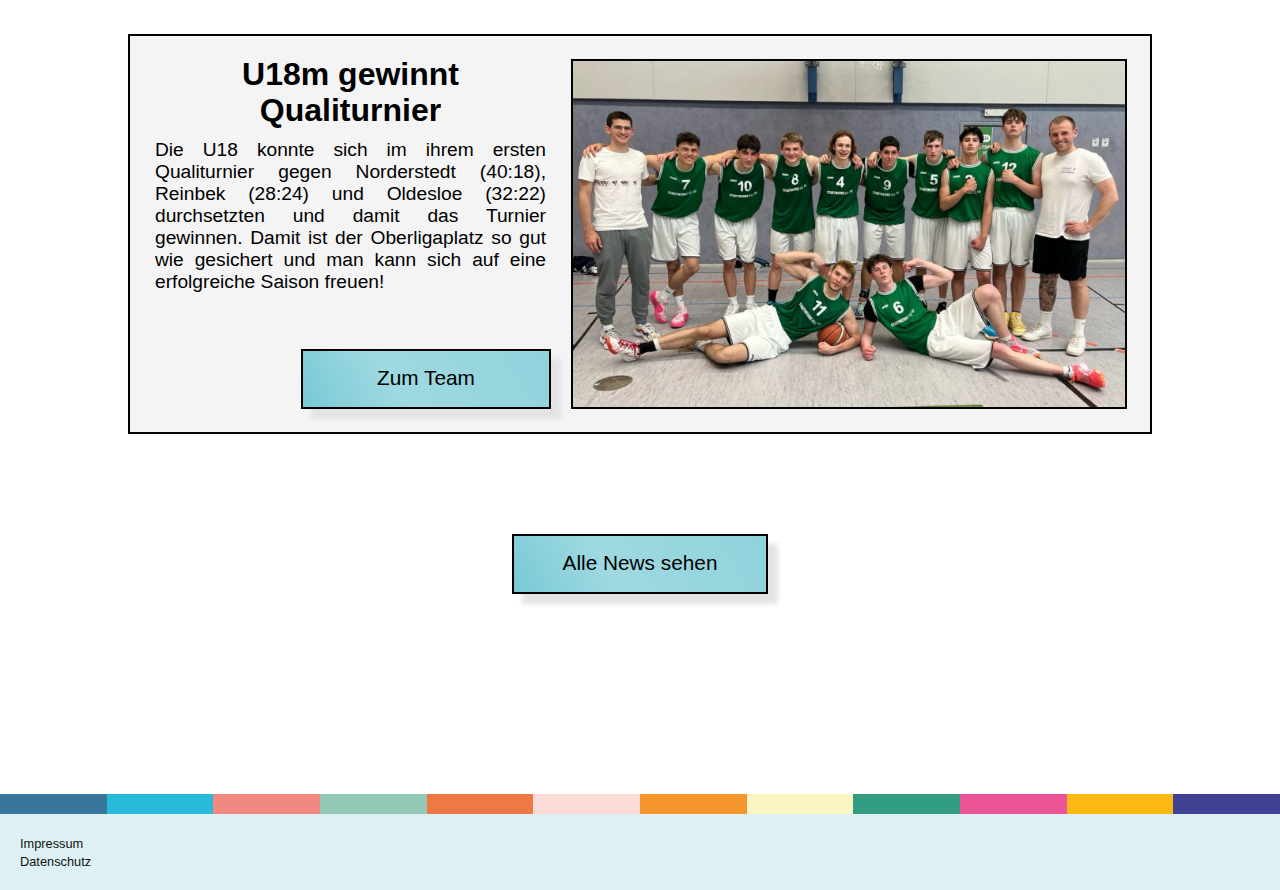
==== commit 6479f765: "5" ====
--- a/index.html
+++ b/index.html
@@ -91,7 +91,7 @@
         <div id="news-u12" class="news-1">
           <h4>U12 gewinnt beide Qualiturniere</h4>
           <img alt="bild folgt" src="u12-newsfoto.jpg">
-          <p>Die u12 konte sowohl das erste Qualiturnier gegen Husum für sich entscheiden, als auch sich im zweiten Qualiturnier gegen Nortorf und Itzehoe klar durchsetzten, sodass eine knappe Niederlage gegen Reinbek II ausreichte, um das Turnier zu gewinnen. Damit erzeilt das relativ frische Team der U12 des KTB starkes resultat und erwartet eine spannende Saison, vermutlich in der Landesliga!
+          <p>Die u12 konte sowohl das erste Qualiturnier gegen Husum für sich entscheiden, als auch sich im zweiten Qualiturnier gegen Nortorf und Itzehoe klar durchsetzten, sodass eine knappe Niederlage gegen Reinbek II ausreichte, um das Turnier zu gewinnen. Damit erzeilt das relativ frische Team der U12 des KTB starkes Resultat und erwartet eine spannende Saison, vermutlich in der Landesliga!
           </p> 
           <a href="teams.html#u12"><div>Zum Team</div></a>
         </div>
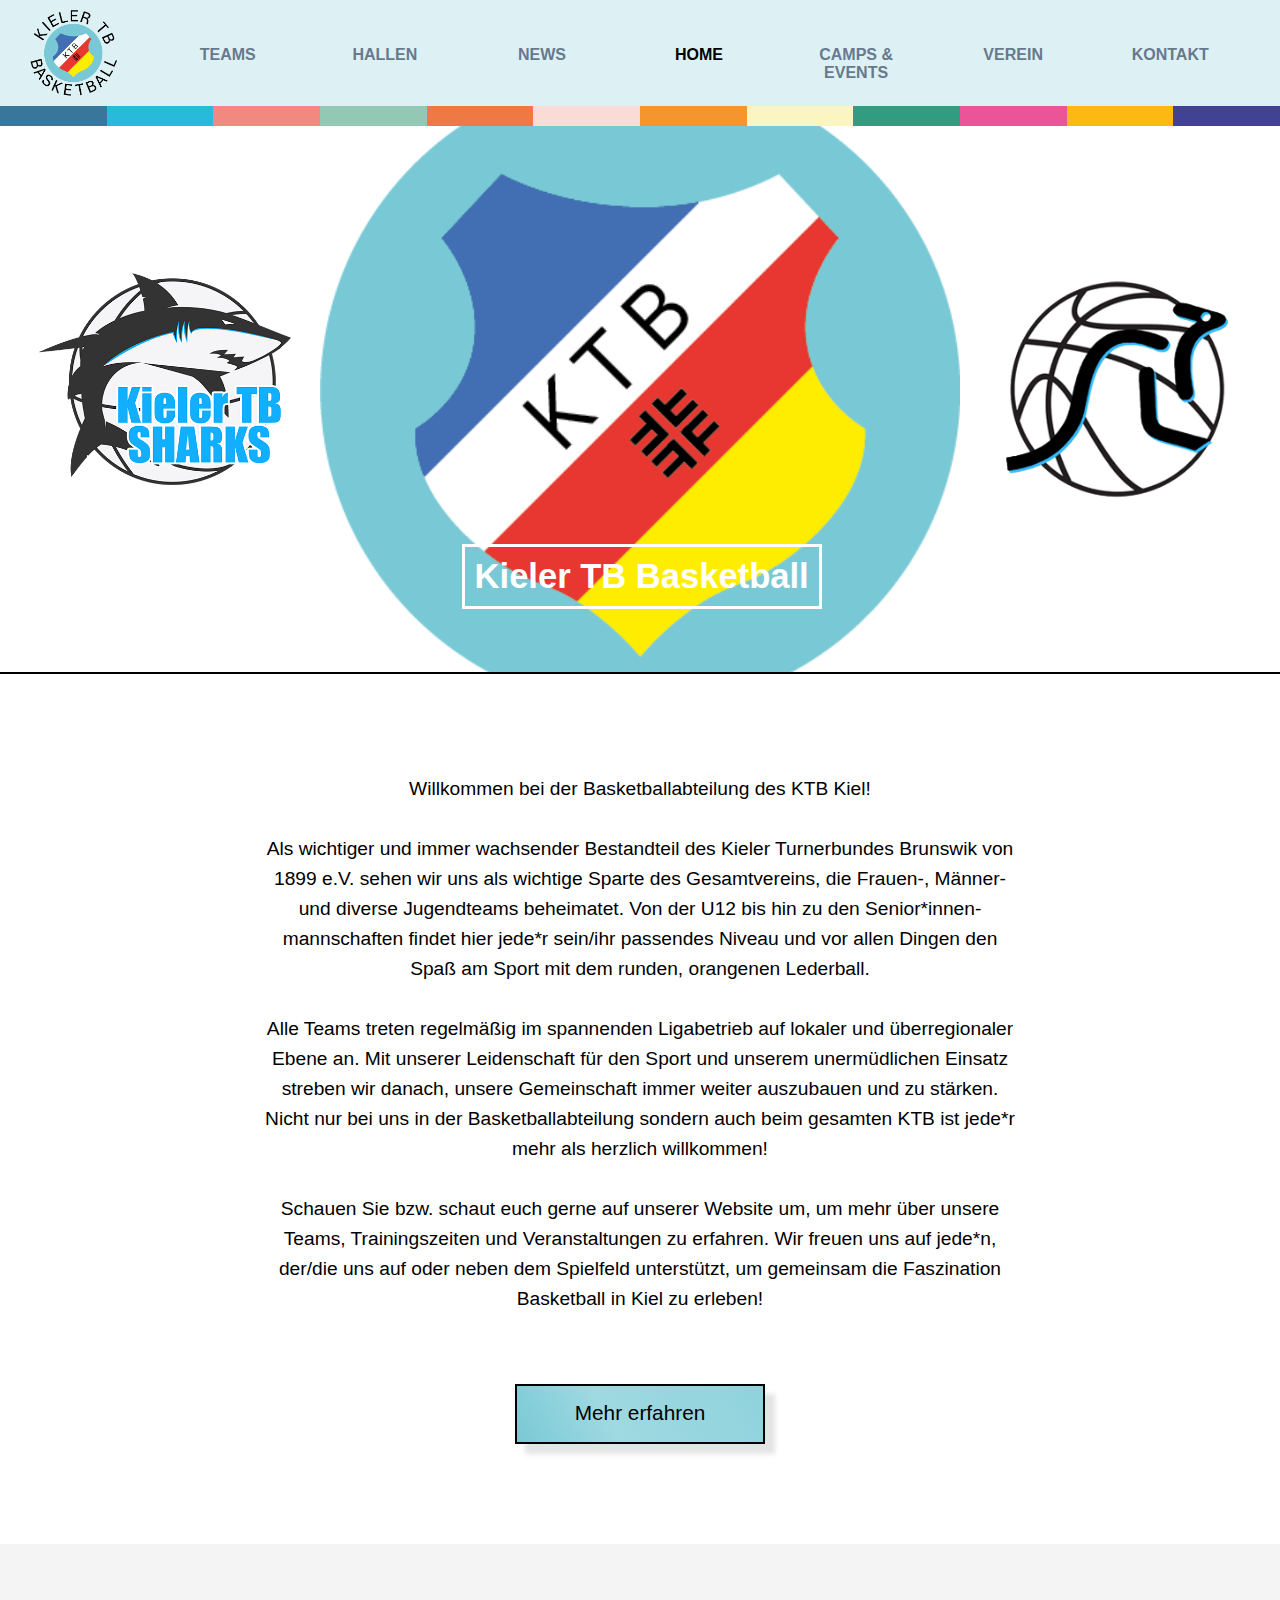
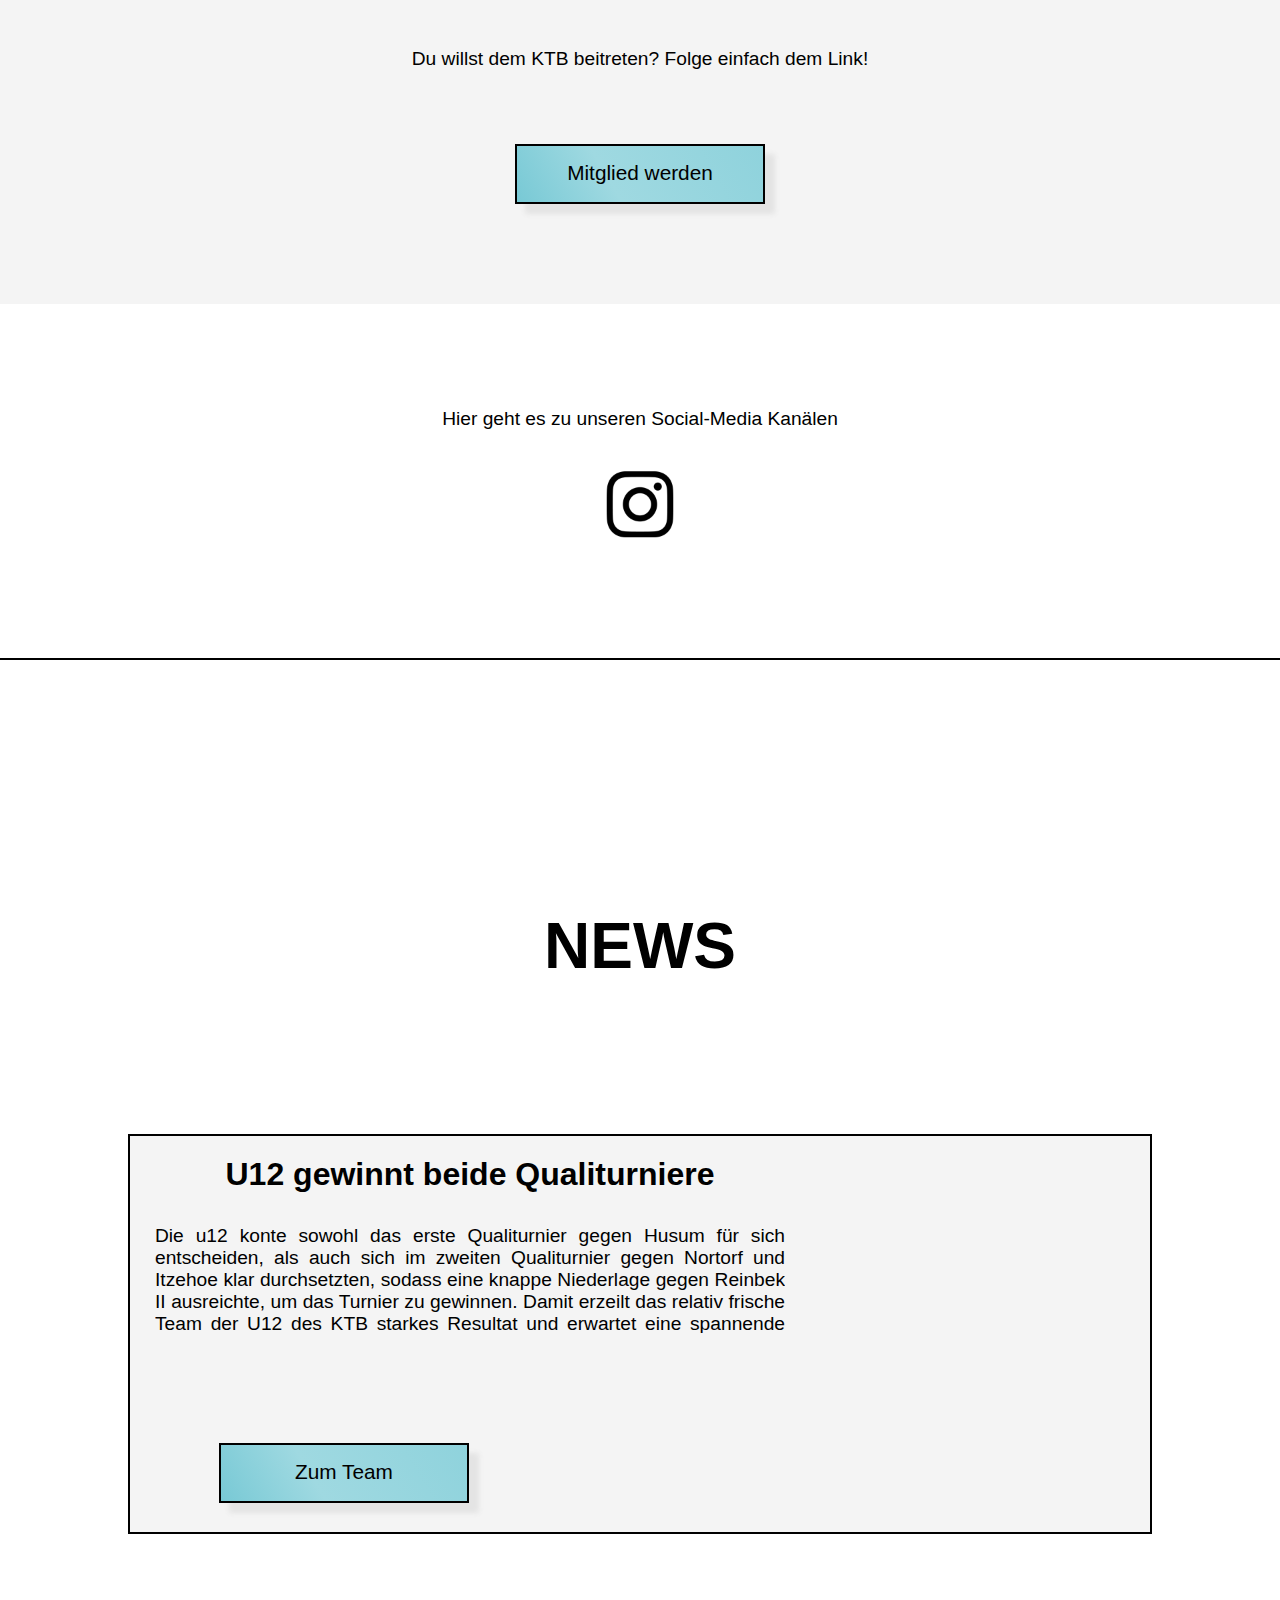
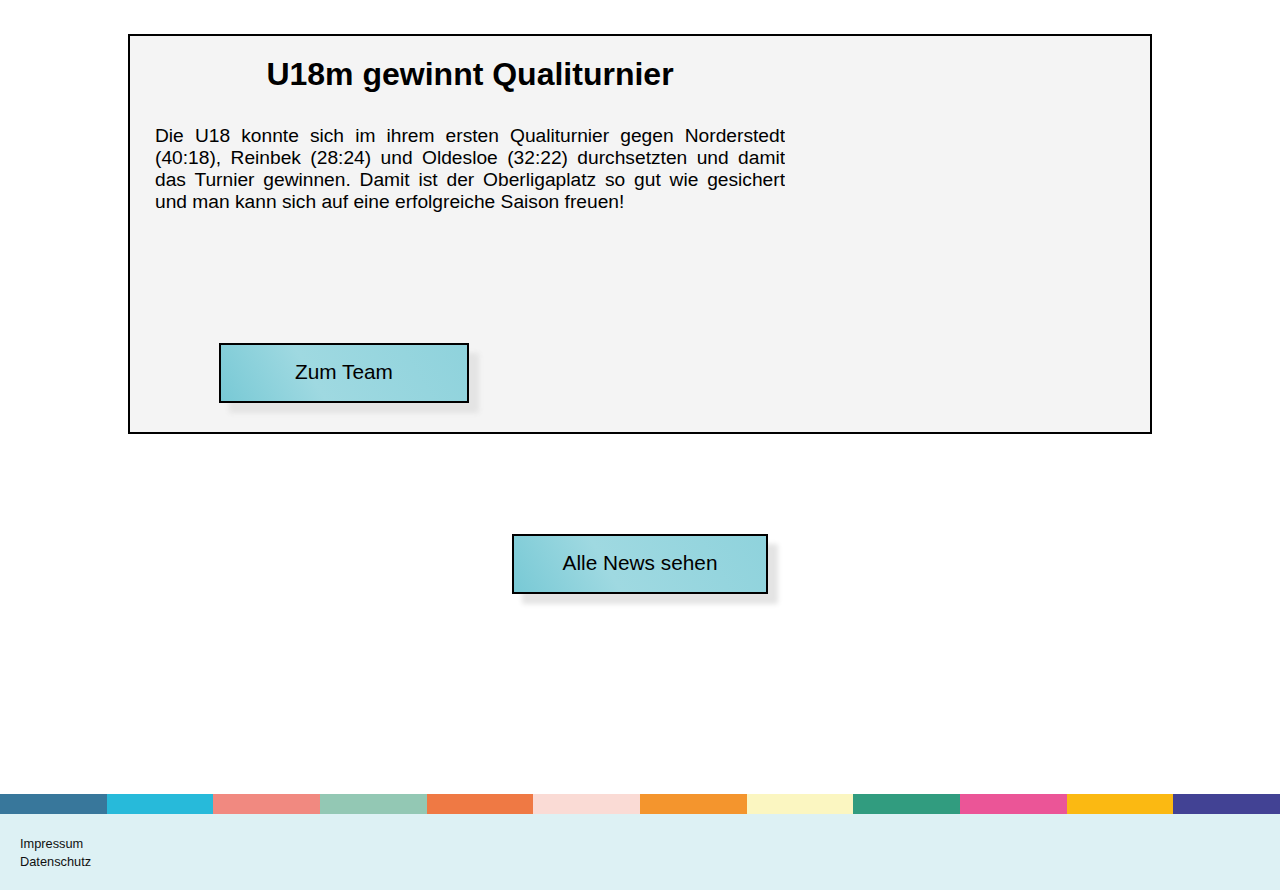
==== commit c4025eba: "20" ====
--- a/index.html
+++ b/index.html
@@ -88,17 +88,15 @@
       <section class="home-section-5">
         <h3>NEWS</h3>
 
-        <div id="news-u12" class="news-1">
+        <div id="news-u12" class="news-1 news-ohnebild">
           <h4>U12 gewinnt beide Qualiturniere</h4>
-          <img alt="bild folgt" src="u12-newsfoto.jpg">
           <p>Die u12 konte sowohl das erste Qualiturnier gegen Husum für sich entscheiden, als auch sich im zweiten Qualiturnier gegen Nortorf und Itzehoe klar durchsetzten, sodass eine knappe Niederlage gegen Reinbek II ausreichte, um das Turnier zu gewinnen. Damit erzeilt das relativ frische Team der U12 des KTB starkes Resultat und erwartet eine spannende Saison, vermutlich in der Landesliga!
           </p> 
           <a href="teams.html#u12"><div>Zum Team</div></a>
         </div>
 
-        <div id="news-u18m" class="news-1">
+        <div id="news-u18m" class="news-1 news-ohnebild">
           <h4>U18m gewinnt Qualiturnier</h4>
-          <img alt="bild folgt" src="u18m-teamfoto.jpg">
           <p>Die U18 konnte sich im ihrem ersten Qualiturnier gegen Norderstedt (40:18), Reinbek (28:24) und Oldesloe (32:22) durchsetzten und damit das Turnier gewinnen. Damit ist der Oberligaplatz so gut wie gesichert und man kann sich auf eine erfolgreiche Saison freuen!
           </p> 
           <a href="teams.html#u18m"><div>Zum Team</div></a>
@@ -111,8 +109,8 @@
     </main>
     <div class="bunte-linie-footer"></div>
     <footer>
-      <p><a href="impressum.html" class="impressum">Impressum</a></p>
-      <p><a href="datenschutz.html" class="datenschutz">Datenschutz</a></p>
+      <p><a href="https://kieler-tb.de/impressum/" class="impressum">Impressum</a></p>
+      <p><a href="https://kieler-tb.de/datenschutz/" class="datenschutz">Datenschutz</a></p>
     </footer>
   </body>
 </html>--- a/styles.css
+++ b/styles.css
@@ -1166,6 +1166,40 @@
             background-color: var(--color-3);
         }
 
+        .hallen-erlaubnis {
+            width: 40%;
+            height: 60vh;
+            border: 2px solid var(--color-2);
+            box-shadow: 10px 10px 5px var(--color-3);
+            background-color: var(--color-3);
+        }
+
+        .hallen-erlaubnis > p {
+            padding: 100px 20px 0 20px;
+            text-align: center;
+        }
+
+        .hallen-erlaubnis > a > div {
+            background: linear-gradient(
+                60deg, var(--color-1), #9FD9E1 20%, var(--color-1)
+            )var(--x, 0)/ 200%;
+            width: 20%;
+            min-width: 250px;
+            padding-top: 15px;
+            height: 60px;
+            margin: 70px auto 0 auto;
+            text-align: center;
+            border: 2px solid var(--color-2);
+            color: var(--color-2);
+            font-size: 1.3rem;
+            transition: 0.5s;
+            box-shadow: 10px 10px 5px var(--color-5);
+        }
+    
+        .hallen-erlaubnis > a > div:hover {
+            --x: 100%; 
+        }
+
     }
 
     @media only screen and (max-width: 799px) {
@@ -1204,6 +1238,42 @@
 
         .hallen-grau {
             background-color: var(--color-3);
+        }
+
+        .hallen-erlaubnis {
+            width: 80vw;
+            height: 60vh;
+            border: 2px solid var(--color-2);
+            box-shadow: 10px 10px 5px var(--color-3);
+            margin-top: 20px;
+            margin-left: calc(10vw - 20px);
+            background-color: var(--color-3);
+        }
+
+        .hallen-erlaubnis > p {
+            padding: 100px 20px 0 20px;
+            text-align: center;
+        }
+
+        .hallen-erlaubnis > a > div {
+            background: linear-gradient(
+                60deg, var(--color-1), #9FD9E1 20%, var(--color-1)
+            )var(--x, 0)/ 200%;
+            width: 20%;
+            min-width: 250px;
+            padding-top: 15px;
+            height: 60px;
+            margin: 70px auto 0 auto;
+            text-align: center;
+            border: 2px solid var(--color-2);
+            color: var(--color-2);
+            font-size: 1.3rem;
+            transition: 0.5s;
+            box-shadow: 10px 10px 5px var(--color-5);
+        }
+    
+        .hallen-erlaubnis > a > div:hover {
+            --x: 100%; 
         }
 
     }
@@ -1379,7 +1449,7 @@
 
     @media only screen and (max-width:1000px) {
 
-        .news-1 {
+        .news-mitbild {
             background-color: var(--color-3);
             border: 2px solid var(--color-2);
             width: 80vw;
@@ -1389,13 +1459,13 @@
             display: block;
         }
 
-        .news-1 > h4 {
+        .news-mitbild > h4 {
             text-align: center;
             font-size: 2rem;
             margin-top: 30px;
         }
 
-        .news-1 > p:first-of-type {
+        .news-mitbild > p:first-of-type {
             font-size: 1.2rem;
             margin-right: 10px;
             margin-left: 7.8vw;
@@ -1405,7 +1475,7 @@
             text-align: justify;
         }
 
-        .news-1 > a > div {
+        .news-mitbild > a > div {
             background: linear-gradient(
                 60deg, var(--color-1), #9FD9E1 20%, var(--color-1)
             )var(--x, 0)/ 200%;
@@ -1422,11 +1492,11 @@
             box-shadow: 10px 10px 5px var(--color-5);
         }
 
-        .news-1 > a > div:hover {
+        .news-mitbild > a > div:hover {
             --x: 100%; 
         }
 
-        .news-1 > img {
+        .news-mitbild > img {
             border: 2px solid var(--color-2);
             width: 50vw;
             height: 31.5vw;
@@ -1435,11 +1505,60 @@
             margin: 30px 10px 10px 14vw;
         }
 
+
+        .news-ohnebild {
+            background-color: var(--color-3);
+            border: 2px solid var(--color-2);
+            width: 80vw;
+            max-width: 800px;
+            height: calc(550px);
+            margin: 100px auto;
+            display: block;
+        }
+
+        .news-ohnebild > h4 {
+            text-align: center;
+            font-size: 2rem;
+            margin-top: 30px;
+        }
+
+        .news-ohnebild > p:first-of-type {
+            font-size: 1.2rem;
+            margin-top: 10px;
+            margin-right: 10px;
+            margin-left: 7.8vw;
+            height: 300px;
+            overflow-y: scroll;
+            width: 80%;
+            text-align: justify;
+        }
+
+        .news-ohnebild > a > div {
+            background: linear-gradient(
+                60deg, var(--color-1), #9FD9E1 20%, var(--color-1)
+            )var(--x, 0)/ 200%;
+            width: 20%;
+            min-width: 250px;
+            padding-top: 15px;
+            height: 60px;
+            margin: 30px auto 0 auto;
+            text-align: center;
+            border: 2px solid var(--color-2);
+            color: var(--color-2);
+            font-size: 1.3rem;
+            transition: 0.5s;
+            box-shadow: 10px 10px 5px var(--color-5);
+        }
+
+        .news-ohnebild > a > div:hover {
+            --x: 100%; 
+        }
+
     }
 
     @media only screen and (min-width:1001px) {
 
-        .news-1 {
+        .news-mitbild {
             background-color: var(--color-3);
             border: 2px solid var(--color-2);
             width: 80vw;
@@ -1452,14 +1571,14 @@
             grid-template-rows: 1fr 2fr 1fr;
         }
 
-        .news-1 > h4 {
+        .news-mitbild > h4 {
             grid-area: 1 / 1 / 1 / 3;
             text-align: center;
             font-size: 2rem;
             margin: 20px 20px 0 20px;
         }
 
-        .news-1 > p {
+        .news-mitbild > p {
             grid-area: 2 / 1 / 2 / 3;
             margin: -270px 25px 100px 25px;
             font-size: 1.2rem;
@@ -1467,11 +1586,11 @@
             overflow-y: scroll;
         }
 
-        .news-1 > a {
+        .news-mitbild > a {
             grid-area: 3 / 2 / 3 / 2;
         }
 
-        .news-1 > a > div {
+        .news-mitbild > a > div {
             background: linear-gradient(
                 60deg, var(--color-1), #9FD9E1 20%, var(--color-1)
             )var(--x, 0)/ 200%;
@@ -1488,11 +1607,11 @@
             box-shadow: 10px 10px 5px var(--color-5);
         }
 
-        .news-1 > a > div:hover {
+        .news-mitbild > a > div:hover {
             --x: 100%; 
         }
 
-        .news-1 > img {
+        .news-mitbild > .news-bild {
             border: 2px solid var(--color-2);
             width: 556px;
             height: 350px;
@@ -1500,6 +1619,59 @@
             margin-right: 23px;
         }
 
+
+        .news-ohnebild {
+            background-color: var(--color-3);
+            border: 2px solid var(--color-2);
+            width: 80vw;
+            max-width: 1200px;
+            min-width: 900px;
+            height: 400px;
+            margin: 100px auto;
+            display: grid;
+            grid-template-columns: 1fr 1fr 1fr;
+            grid-template-rows: 1fr 2fr 1fr;
+        }
+
+        .news-ohnebild > h4 {
+            grid-area: 1 / 1 / 1 / 3;
+            text-align: center;
+            font-size: 2rem;
+            margin: 20px 20px 0 20px;
+        }
+
+        .news-ohnebild > p {
+            grid-area: 2 / 1 / 2 / 3;
+            margin: -10px 25px 100px 25px;
+            font-size: 1.2rem;
+            text-align: justify;
+            overflow-y: scroll;
+        }
+
+        .news-ohnebild > a {
+            grid-area: 3 / 2 / 3 / 2;
+        }
+
+        .news-ohnebild > a > div {
+            background: linear-gradient(
+                60deg, var(--color-1), #9FD9E1 20%, var(--color-1)
+            )var(--x, 0)/ 200%;
+            width: 20%;
+            min-width: 250px;
+            padding-top: 15px;
+            height: 60px;
+            margin: 10px 20px 0 calc(-20vw + 5px);
+            text-align: center;
+            border: 2px solid var(--color-2);
+            color: var(--color-2);
+            font-size: 1.3rem;
+            transition: 0.5s;
+            box-shadow: 10px 10px 5px var(--color-5);
+        }
+
+        .news-ohnebild > a > div:hover {
+            --x: 100%; 
+        }
     }
 
 
@@ -3546,7 +3718,7 @@
         body {
             background: var(--color-4);
             color: var(--color-2);
-            font-family: Helvetica;
+            /*font-family: Helvetica;*/
             margin: 0;
             padding: 0;
             width: 100%;
@@ -3750,7 +3922,7 @@
         body {
             background: var(--color-4);
             color: var(--color-2);
-            font-family: Helvetica;
+            /*font-family: Helvetica;*/
             margin: 0;
             padding: 0;
             width: 100vw;
@@ -3980,7 +4152,7 @@
 
     *  {
         font-size: 16px;
-        font-family: Arial, sans-serif;
+        /*font-family: Arial, sans-serif;*/
         box-sizing: border-box;
         padding: 0;
         margin: 0;
@@ -4661,6 +4833,40 @@
             background-color: var(--color-3);
         }
 
+        .hallen-erlaubnis {
+            width: 40%;
+            height: 60vh;
+            border: 2px solid var(--color-2);
+            box-shadow: 10px 10px 5px var(--color-3);
+            background-color: var(--color-3);
+        }
+
+        .hallen-erlaubnis > p {
+            padding: 100px 20px 0 20px;
+            text-align: center;
+        }
+
+        .hallen-erlaubnis > a > div {
+            background: linear-gradient(
+                60deg, var(--color-1), #9FD9E1 20%, var(--color-1)
+            )var(--x, 0)/ 200%;
+            width: 20%;
+            min-width: 250px;
+            padding-top: 15px;
+            height: 60px;
+            margin: 70px auto 0 auto;
+            text-align: center;
+            border: 2px solid var(--color-2);
+            color: var(--color-2);
+            font-size: 1.3rem;
+            transition: 0.5s;
+            box-shadow: 10px 10px 5px var(--color-5);
+        }
+    
+        .hallen-erlaubnis > a > div:hover {
+            --x: 100%; 
+        }
+
     }
 
     @media only screen and (max-width: 799px) {
@@ -4699,6 +4905,42 @@
 
         .hallen-grau {
             background-color: var(--color-3);
+        }
+
+        .hallen-erlaubnis {
+            width: 80vw;
+            height: 60vh;
+            border: 2px solid var(--color-2);
+            box-shadow: 10px 10px 5px var(--color-3);
+            margin-top: 20px;
+            margin-left: calc(10vw - 20px);
+            background-color: var(--color-3);
+        }
+
+        .hallen-erlaubnis > p {
+            padding: 100px 20px 0 20px;
+            text-align: center;
+        }
+
+        .hallen-erlaubnis > a > div {
+            background: linear-gradient(
+                60deg, var(--color-1), #9FD9E1 20%, var(--color-1)
+            )var(--x, 0)/ 200%;
+            width: 20%;
+            min-width: 250px;
+            padding-top: 15px;
+            height: 60px;
+            margin: 70px auto 0 auto;
+            text-align: center;
+            border: 2px solid var(--color-2);
+            color: var(--color-2);
+            font-size: 1.3rem;
+            transition: 0.5s;
+            box-shadow: 10px 10px 5px var(--color-5);
+        }
+    
+        .hallen-erlaubnis > a > div:hover {
+            --x: 100%; 
         }
 
     }
@@ -4874,7 +5116,7 @@
 
     @media only screen and (max-width:1000px) {
 
-        .news-1 {
+        .news-mitbild {
             background-color: var(--color-3);
             border: 2px solid var(--color-2);
             width: 80vw;
@@ -4884,13 +5126,13 @@
             display: block;
         }
 
-        .news-1 > h4 {
+        .news-mitbild > h4 {
             text-align: center;
             font-size: 2rem;
             margin-top: 30px;
         }
 
-        .news-1 > p:first-of-type {
+        .news-mitbild > p:first-of-type {
             font-size: 1.2rem;
             margin-right: 10px;
             margin-left: 7.8vw;
@@ -4900,7 +5142,7 @@
             text-align: justify;
         }
 
-        .news-1 > a > div {
+        .news-mitbild > a > div {
             background: linear-gradient(
                 60deg, var(--color-1), #9FD9E1 20%, var(--color-1)
             )var(--x, 0)/ 200%;
@@ -4917,11 +5159,11 @@
             box-shadow: 10px 10px 5px var(--color-5);
         }
 
-        .news-1 > a > div:hover {
+        .news-mitbild > a > div:hover {
             --x: 100%; 
         }
 
-        .news-1 > img {
+        .news-mitbild > img {
             border: 2px solid var(--color-2);
             width: 50vw;
             height: 31.5vw;
@@ -4930,11 +5172,60 @@
             margin: 30px 10px 10px 14vw;
         }
 
+
+        .news-ohnebild {
+            background-color: var(--color-3);
+            border: 2px solid var(--color-2);
+            width: 80vw;
+            max-width: 800px;
+            height: calc(550px);
+            margin: 100px auto;
+            display: block;
+        }
+
+        .news-ohnebild > h4 {
+            text-align: center;
+            font-size: 2rem;
+            margin-top: 30px;
+        }
+
+        .news-ohnebild > p:first-of-type {
+            font-size: 1.2rem;
+            margin-top: 10px;
+            margin-right: 10px;
+            margin-left: 7.8vw;
+            height: 300px;
+            overflow-y: scroll;
+            width: 80%;
+            text-align: justify;
+        }
+
+        .news-ohnebild > a > div {
+            background: linear-gradient(
+                60deg, var(--color-1), #9FD9E1 20%, var(--color-1)
+            )var(--x, 0)/ 200%;
+            width: 20%;
+            min-width: 250px;
+            padding-top: 15px;
+            height: 60px;
+            margin: 30px auto 0 auto;
+            text-align: center;
+            border: 2px solid var(--color-2);
+            color: var(--color-2);
+            font-size: 1.3rem;
+            transition: 0.5s;
+            box-shadow: 10px 10px 5px var(--color-5);
+        }
+
+        .news-ohnebild > a > div:hover {
+            --x: 100%; 
+        }
+
     }
 
     @media only screen and (min-width:1001px) {
 
-        .news-1 {
+        .news-mitbild {
             background-color: var(--color-3);
             border: 2px solid var(--color-2);
             width: 80vw;
@@ -4947,14 +5238,14 @@
             grid-template-rows: 1fr 2fr 1fr;
         }
 
-        .news-1 > h4 {
+        .news-mitbild > h4 {
             grid-area: 1 / 1 / 1 / 3;
             text-align: center;
             font-size: 2rem;
             margin: 20px 20px 0 20px;
         }
 
-        .news-1 > p {
+        .news-mitbild > p {
             grid-area: 2 / 1 / 2 / 3;
             margin: -270px 25px 100px 25px;
             font-size: 1.2rem;
@@ -4962,11 +5253,11 @@
             overflow-y: scroll;
         }
 
-        .news-1 > a {
+        .news-mitbild > a {
             grid-area: 3 / 2 / 3 / 2;
         }
 
-        .news-1 > a > div {
+        .news-mitbild > a > div {
             background: linear-gradient(
                 60deg, var(--color-1), #9FD9E1 20%, var(--color-1)
             )var(--x, 0)/ 200%;
@@ -4983,11 +5274,11 @@
             box-shadow: 10px 10px 5px var(--color-5);
         }
 
-        .news-1 > a > div:hover {
+        .news-mitbild > a > div:hover {
             --x: 100%; 
         }
 
-        .news-1 > img {
+        .news-mitbild > .news-bild {
             border: 2px solid var(--color-2);
             width: 556px;
             height: 350px;
@@ -4995,6 +5286,59 @@
             margin-right: 23px;
         }
 
+
+        .news-ohnebild {
+            background-color: var(--color-3);
+            border: 2px solid var(--color-2);
+            width: 80vw;
+            max-width: 1200px;
+            min-width: 900px;
+            height: 400px;
+            margin: 100px auto;
+            display: grid;
+            grid-template-columns: 1fr 1fr 1fr;
+            grid-template-rows: 1fr 2fr 1fr;
+        }
+
+        .news-ohnebild > h4 {
+            grid-area: 1 / 1 / 1 / 3;
+            text-align: center;
+            font-size: 2rem;
+            margin: 20px 20px 0 20px;
+        }
+
+        .news-ohnebild > p {
+            grid-area: 2 / 1 / 2 / 3;
+            margin: -10px 25px 100px 25px;
+            font-size: 1.2rem;
+            text-align: justify;
+            overflow-y: scroll;
+        }
+
+        .news-ohnebild > a {
+            grid-area: 3 / 2 / 3 / 2;
+        }
+
+        .news-ohnebild > a > div {
+            background: linear-gradient(
+                60deg, var(--color-1), #9FD9E1 20%, var(--color-1)
+            )var(--x, 0)/ 200%;
+            width: 20%;
+            min-width: 250px;
+            padding-top: 15px;
+            height: 60px;
+            margin: 10px 20px 0 calc(-20vw + 5px);
+            text-align: center;
+            border: 2px solid var(--color-2);
+            color: var(--color-2);
+            font-size: 1.3rem;
+            transition: 0.5s;
+            box-shadow: 10px 10px 5px var(--color-5);
+        }
+
+        .news-ohnebild > a > div:hover {
+            --x: 100%; 
+        }
     }
 
 
@@ -8124,6 +8468,40 @@
             background-color: var(--color-3);
         }
 
+        .hallen-erlaubnis {
+            width: 40%;
+            height: 60vh;
+            border: 2px solid var(--color-2);
+            box-shadow: 10px 10px 5px var(--color-3);
+            background-color: var(--color-3);
+        }
+
+        .hallen-erlaubnis > p {
+            padding: 100px 20px 0 20px;
+            text-align: center;
+        }
+
+        .hallen-erlaubnis > a > div {
+            background: linear-gradient(
+                60deg, var(--color-1), #9FD9E1 20%, var(--color-1)
+            )var(--x, 0)/ 200%;
+            width: 20%;
+            min-width: 250px;
+            padding-top: 15px;
+            height: 60px;
+            margin: 70px auto 0 auto;
+            text-align: center;
+            border: 2px solid var(--color-2);
+            color: var(--color-2);
+            font-size: 1.3rem;
+            transition: 0.5s;
+            box-shadow: 10px 10px 5px var(--color-5);
+        }
+    
+        .hallen-erlaubnis > a > div:hover {
+            --x: 100%; 
+        }
+
     }
 
     @media only screen and (max-width: 799px) {
@@ -8162,6 +8540,42 @@
 
         .hallen-grau {
             background-color: var(--color-3);
+        }
+
+        .hallen-erlaubnis {
+            width: 80vw;
+            height: 60vh;
+            border: 2px solid var(--color-2);
+            box-shadow: 10px 10px 5px var(--color-3);
+            margin-top: 20px;
+            margin-left: calc(10vw - 20px);
+            background-color: var(--color-3);
+        }
+
+        .hallen-erlaubnis > p {
+            padding: 100px 20px 0 20px;
+            text-align: center;
+        }
+
+        .hallen-erlaubnis > a > div {
+            background: linear-gradient(
+                60deg, var(--color-1), #9FD9E1 20%, var(--color-1)
+            )var(--x, 0)/ 200%;
+            width: 20%;
+            min-width: 250px;
+            padding-top: 15px;
+            height: 60px;
+            margin: 70px auto 0 auto;
+            text-align: center;
+            border: 2px solid var(--color-2);
+            color: var(--color-2);
+            font-size: 1.3rem;
+            transition: 0.5s;
+            box-shadow: 10px 10px 5px var(--color-5);
+        }
+    
+        .hallen-erlaubnis > a > div:hover {
+            --x: 100%; 
         }
 
     }
@@ -8337,7 +8751,7 @@
 
     @media only screen and (max-width:1000px) {
 
-        .news-1 {
+        .news-mitbild {
             background-color: var(--color-3);
             border: 2px solid var(--color-2);
             width: 80vw;
@@ -8347,13 +8761,13 @@
             display: block;
         }
 
-        .news-1 > h4 {
+        .news-mitbild > h4 {
             text-align: center;
             font-size: 2rem;
             margin-top: 30px;
         }
 
-        .news-1 > p:first-of-type {
+        .news-mitbild > p:first-of-type {
             font-size: 1.2rem;
             margin-right: 10px;
             margin-left: 7.8vw;
@@ -8363,7 +8777,7 @@
             text-align: justify;
         }
 
-        .news-1 > a > div {
+        .news-mitbild > a > div {
             background: linear-gradient(
                 60deg, var(--color-1), #9FD9E1 20%, var(--color-1)
             )var(--x, 0)/ 200%;
@@ -8380,11 +8794,11 @@
             box-shadow: 10px 10px 5px var(--color-5);
         }
 
-        .news-1 > a > div:hover {
+        .news-mitbild > a > div:hover {
             --x: 100%; 
         }
 
-        .news-1 > img {
+        .news-mitbild > img {
             border: 2px solid var(--color-2);
             width: 50vw;
             height: 31.5vw;
@@ -8393,11 +8807,60 @@
             margin: 30px 10px 10px 14vw;
         }
 
+
+        .news-ohnebild {
+            background-color: var(--color-3);
+            border: 2px solid var(--color-2);
+            width: 80vw;
+            max-width: 800px;
+            height: calc(550px);
+            margin: 100px auto;
+            display: block;
+        }
+
+        .news-ohnebild > h4 {
+            text-align: center;
+            font-size: 2rem;
+            margin-top: 30px;
+        }
+
+        .news-ohnebild > p:first-of-type {
+            font-size: 1.2rem;
+            margin-top: 10px;
+            margin-right: 10px;
+            margin-left: 7.8vw;
+            height: 300px;
+            overflow-y: scroll;
+            width: 80%;
+            text-align: justify;
+        }
+
+        .news-ohnebild > a > div {
+            background: linear-gradient(
+                60deg, var(--color-1), #9FD9E1 20%, var(--color-1)
+            )var(--x, 0)/ 200%;
+            width: 20%;
+            min-width: 250px;
+            padding-top: 15px;
+            height: 60px;
+            margin: 30px auto 0 auto;
+            text-align: center;
+            border: 2px solid var(--color-2);
+            color: var(--color-2);
+            font-size: 1.3rem;
+            transition: 0.5s;
+            box-shadow: 10px 10px 5px var(--color-5);
+        }
+
+        .news-ohnebild > a > div:hover {
+            --x: 100%; 
+        }
+
     }
 
     @media only screen and (min-width:1001px) {
 
-        .news-1 {
+        .news-mitbild {
             background-color: var(--color-3);
             border: 2px solid var(--color-2);
             width: 80vw;
@@ -8410,14 +8873,14 @@
             grid-template-rows: 1fr 2fr 1fr;
         }
 
-        .news-1 > h4 {
+        .news-mitbild > h4 {
             grid-area: 1 / 1 / 1 / 3;
             text-align: center;
             font-size: 2rem;
             margin: 20px 20px 0 20px;
         }
 
-        .news-1 > p {
+        .news-mitbild > p {
             grid-area: 2 / 1 / 2 / 3;
             margin: -270px 25px 100px 25px;
             font-size: 1.2rem;
@@ -8425,11 +8888,11 @@
             overflow-y: scroll;
         }
 
-        .news-1 > a {
+        .news-mitbild > a {
             grid-area: 3 / 2 / 3 / 2;
         }
 
-        .news-1 > a > div {
+        .news-mitbild > a > div {
             background: linear-gradient(
                 60deg, var(--color-1), #9FD9E1 20%, var(--color-1)
             )var(--x, 0)/ 200%;
@@ -8446,11 +8909,11 @@
             box-shadow: 10px 10px 5px var(--color-5);
         }
 
-        .news-1 > a > div:hover {
+        .news-mitbild > a > div:hover {
             --x: 100%; 
         }
 
-        .news-1 > img {
+        .news-mitbild > .news-bild {
             border: 2px solid var(--color-2);
             width: 556px;
             height: 350px;
@@ -8458,6 +8921,59 @@
             margin-right: 23px;
         }
 
+
+        .news-ohnebild {
+            background-color: var(--color-3);
+            border: 2px solid var(--color-2);
+            width: 80vw;
+            max-width: 1200px;
+            min-width: 900px;
+            height: 400px;
+            margin: 100px auto;
+            display: grid;
+            grid-template-columns: 1fr 1fr 1fr;
+            grid-template-rows: 1fr 2fr 1fr;
+        }
+
+        .news-ohnebild > h4 {
+            grid-area: 1 / 1 / 1 / 3;
+            text-align: center;
+            font-size: 2rem;
+            margin: 20px 20px 0 20px;
+        }
+
+        .news-ohnebild > p {
+            grid-area: 2 / 1 / 2 / 3;
+            margin: -10px 25px 100px 25px;
+            font-size: 1.2rem;
+            text-align: justify;
+            overflow-y: scroll;
+        }
+
+        .news-ohnebild > a {
+            grid-area: 3 / 2 / 3 / 2;
+        }
+
+        .news-ohnebild > a > div {
+            background: linear-gradient(
+                60deg, var(--color-1), #9FD9E1 20%, var(--color-1)
+            )var(--x, 0)/ 200%;
+            width: 20%;
+            min-width: 250px;
+            padding-top: 15px;
+            height: 60px;
+            margin: 10px 20px 0 calc(-20vw + 5px);
+            text-align: center;
+            border: 2px solid var(--color-2);
+            color: var(--color-2);
+            font-size: 1.3rem;
+            transition: 0.5s;
+            box-shadow: 10px 10px 5px var(--color-5);
+        }
+
+        .news-ohnebild > a > div:hover {
+            --x: 100%; 
+        }
     }
 
 
